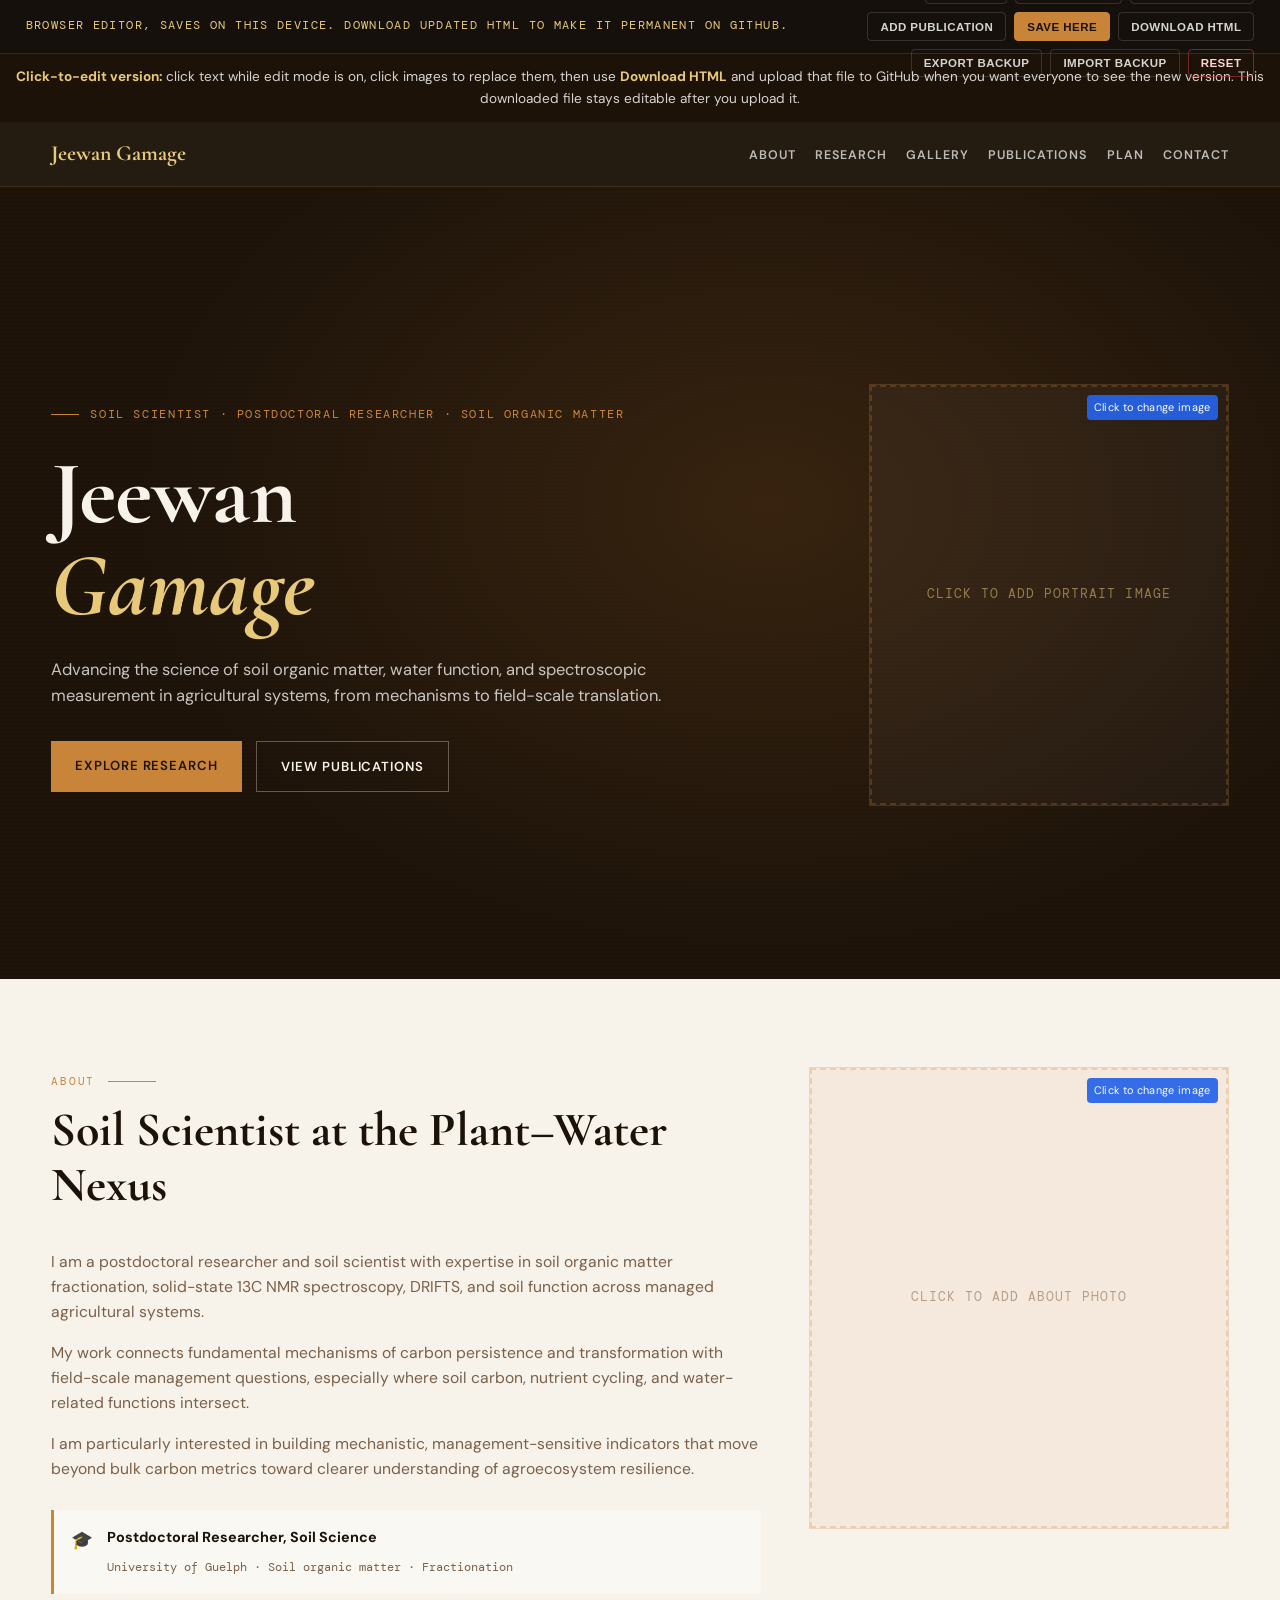
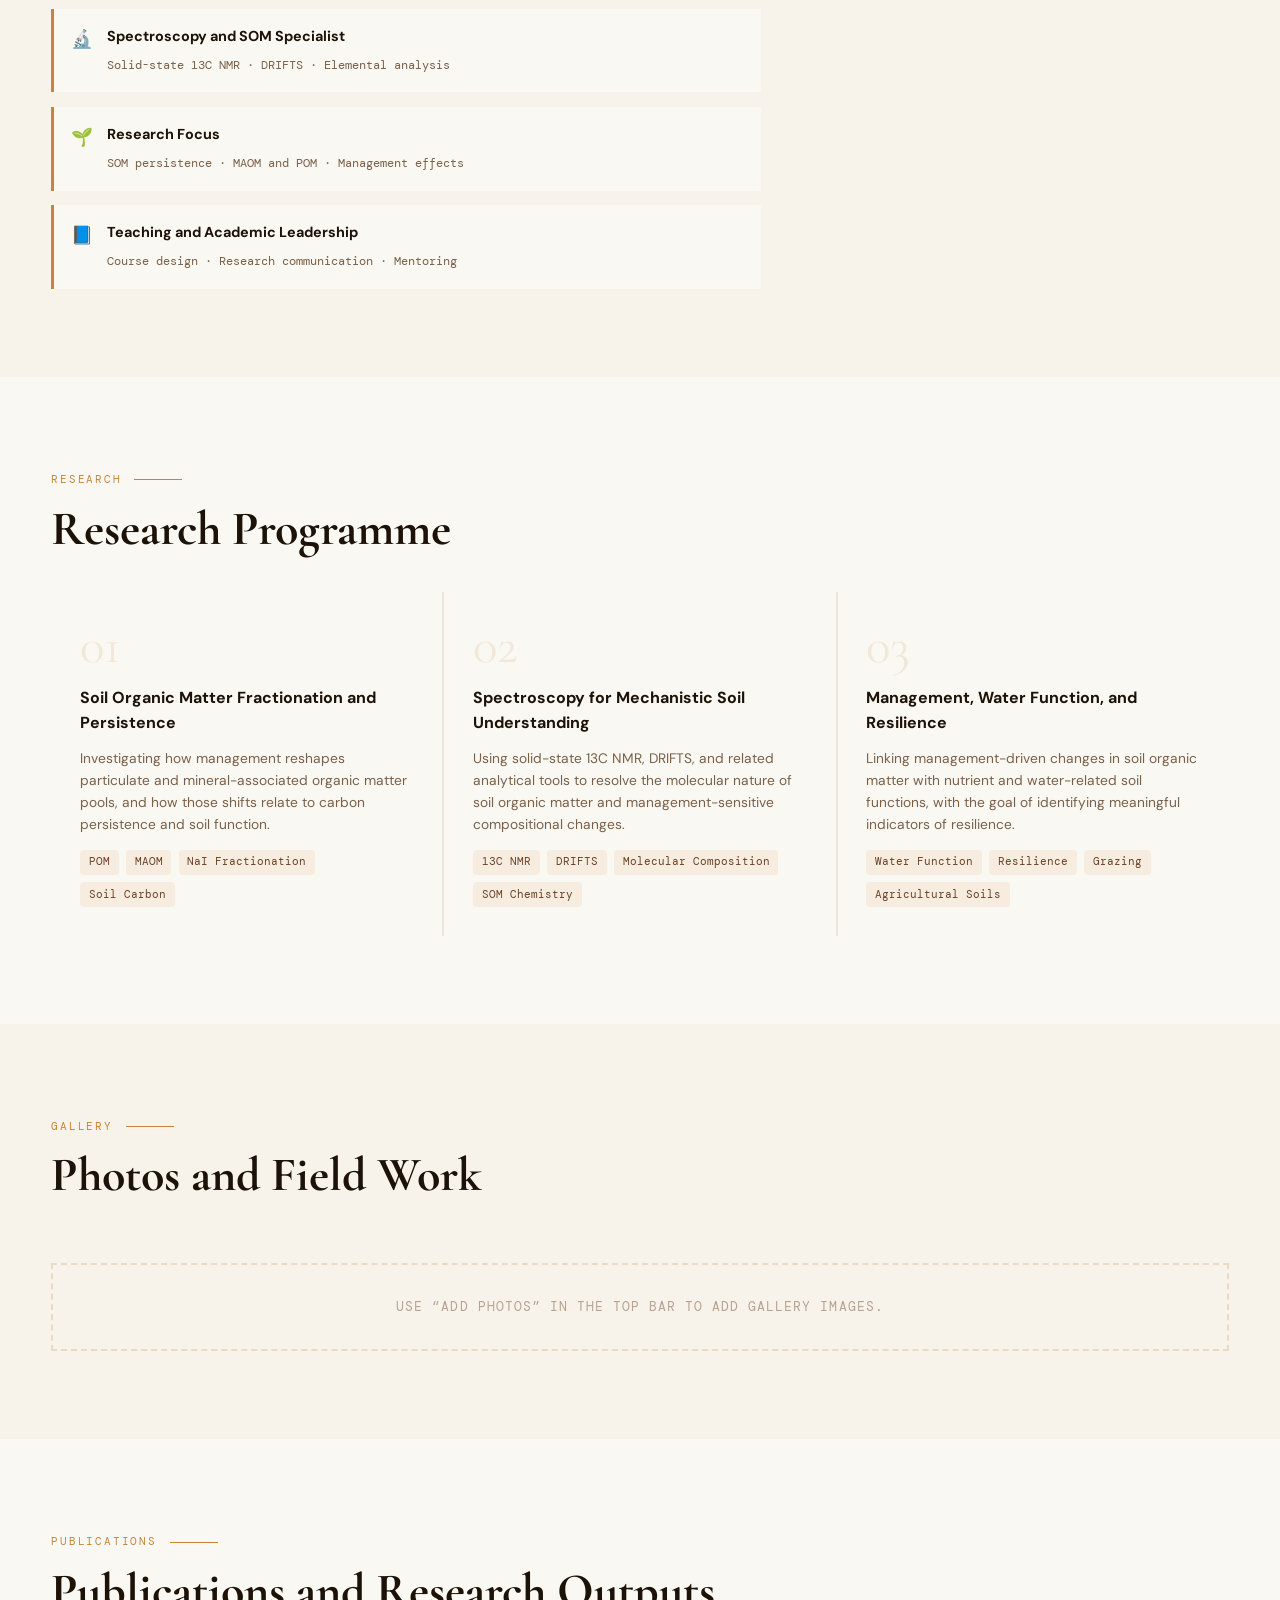
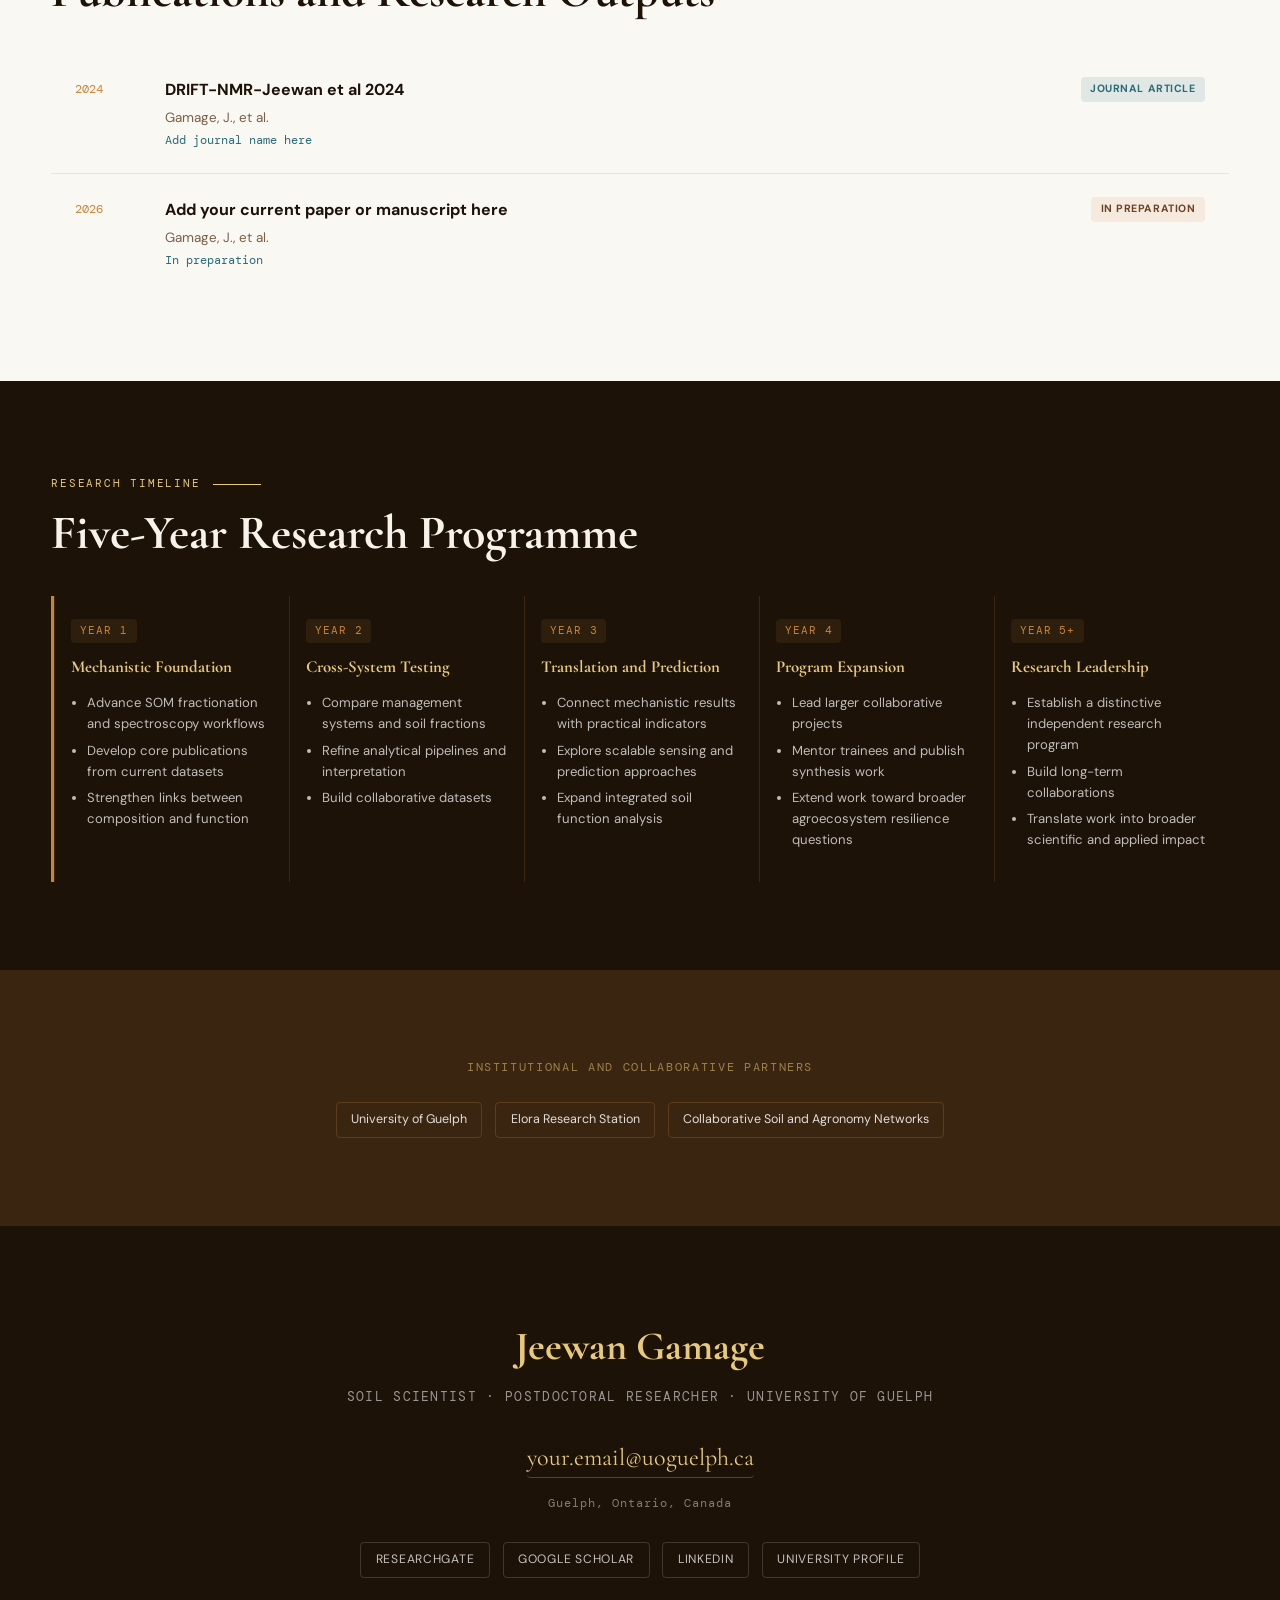
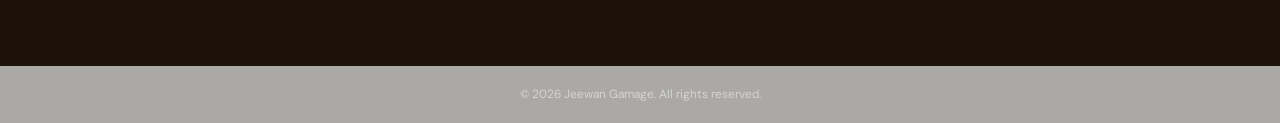
==== index.html @ 14a8388f "Add files via upload" ====
<!DOCTYPE html>
<html lang="en">
<head>
  <meta charset="UTF-8">
  <meta name="viewport" content="width=device-width, initial-scale=1.0">
  <title>Jeewan Gamage | Academic Website</title>
  <link rel="preconnect" href="https://fonts.googleapis.com">
  <link rel="preconnect" href="https://fonts.gstatic.com" crossorigin>
  <link href="https://fonts.googleapis.com/css2?family=Cormorant+Garamond:wght@400;600;700&family=DM+Sans:wght@300;400;500;600&family=DM+Mono:wght@400;500&display=swap" rel="stylesheet">
  <style>
    :root {
      --soil: #1c1208;
      --soil-mid: #3a2510;
      --brown: #6b4226;
      --gold: #c8853a;
      --gold-light: #e0a952;
      --straw: #e8c97a;
      --cream: #f7f2ea;
      --parchment: #faf8f3;
      --white: #ffffff;
      --muted: #7a6048;
      --teal: #2a6b78;
      --green: #3d7055;
      --line: rgba(107,66,38,0.12);
      --danger: #b73a3a;
      --editor-blue: #2563eb;
      --editor-bg: rgba(37,99,235,0.08);
    }

    * { box-sizing: border-box; margin: 0; padding: 0; }
    html { scroll-behavior: smooth; }
    body {
      font-family: 'DM Sans', sans-serif;
      background: var(--parchment);
      color: var(--soil);
      line-height: 1.6;
    }

    a { color: inherit; }
    img { max-width: 100%; display: block; }
    .wrap { width: min(1180px, 92vw); margin: 0 auto; }

    body.has-editor { padding-top: 54px; }
    .editor-bar {
      position: fixed;
      inset: 0 0 auto 0;
      height: 54px;
      background: rgba(17, 12, 7, 0.98);
      border-bottom: 1px solid rgba(200,133,58,0.22);
      z-index: 1000;
      display: flex;
      align-items: center;
    }
    .editor-inner {
      width: min(1320px, 96vw);
      margin: 0 auto;
      display: flex;
      align-items: center;
      justify-content: space-between;
      gap: 1rem;
    }
    .editor-title {
      color: var(--straw);
      font-family: 'DM Mono', monospace;
      font-size: 0.72rem;
      letter-spacing: 0.12em;
      text-transform: uppercase;
      white-space: nowrap;
    }
    .editor-actions {
      display: flex;
      align-items: center;
      gap: 0.5rem;
      flex-wrap: wrap;
      justify-content: flex-end;
    }
    .editor-btn {
      border: 1px solid rgba(255,255,255,0.14);
      background: transparent;
      color: rgba(255,255,255,0.82);
      border-radius: 4px;
      padding: 0.45rem 0.75rem;
      font-size: 0.72rem;
      font-weight: 600;
      letter-spacing: 0.04em;
      cursor: pointer;
      text-transform: uppercase;
    }
    .editor-btn:hover { border-color: var(--gold); color: var(--straw); }
    .editor-btn.primary { background: var(--gold); color: var(--soil); border-color: var(--gold); }
    .editor-btn.primary:hover { background: var(--gold-light); }
    .editor-btn.danger { border-color: rgba(183,58,58,0.6); color: #ffd4d4; }
    .editor-btn.danger:hover { background: rgba(183,58,58,0.15); }
    .editor-status {
      color: rgba(255,255,255,0.5);
      font-size: 0.78rem;
      white-space: nowrap;
    }

    .site-note {
      background: var(--soil);
      color: rgba(255,255,255,0.82);
      padding: 0.75rem 1rem;
      font-size: 0.85rem;
      text-align: center;
    }
    .site-note strong { color: var(--straw); }

    .nav {
      position: sticky;
      top: 54px;
      z-index: 20;
      background: rgba(28,18,8,0.96);
      backdrop-filter: blur(10px);
      border-bottom: 1px solid rgba(200,133,58,0.18);
    }
    .nav-inner {
      width: min(1180px, 92vw);
      margin: 0 auto;
      min-height: 64px;
      display: flex;
      align-items: center;
      justify-content: space-between;
      gap: 1rem;
    }
    .brand {
      font-family: 'Cormorant Garamond', serif;
      font-size: 1.35rem;
      font-weight: 700;
      text-decoration: none;
      color: var(--straw);
    }
    .nav-links {
      display: flex;
      gap: 1.2rem;
      flex-wrap: wrap;
      list-style: none;
    }
    .nav-links a {
      text-decoration: none;
      color: rgba(255,255,255,0.7);
      font-size: 0.78rem;
      font-weight: 600;
      letter-spacing: 0.08em;
      text-transform: uppercase;
    }
    .nav-links a:hover { color: var(--gold); }

    .hero {
      background: var(--soil);
      color: var(--cream);
      position: relative;
      overflow: hidden;
    }
    .hero::before {
      content: "";
      position: absolute;
      inset: 0;
      background-image:
        radial-gradient(ellipse 70% 80% at 60% 40%, rgba(58,37,16,0.9) 0%, transparent 70%),
        repeating-linear-gradient(0deg, transparent, transparent 2px, rgba(255,255,255,0.012) 2px, rgba(255,255,255,0.012) 4px);
      pointer-events: none;
    }
    .hero-bg {
      position: absolute;
      inset: 0;
      width: 100%;
      height: 100%;
      object-fit: cover;
      opacity: 0.18;
      mix-blend-mode: luminosity;
      display: none;
    }
    .hero-inner {
      position: relative;
      z-index: 1;
      min-height: 88vh;
      display: grid;
      grid-template-columns: minmax(0, 1.35fr) minmax(260px, 360px);
      gap: 3rem;
      align-items: center;
      padding: 5.5rem 0 4rem;
    }
    .eyebrow {
      display: inline-flex;
      align-items: center;
      gap: 0.7rem;
      margin-bottom: 1.5rem;
      font-family: 'DM Mono', monospace;
      font-size: 0.72rem;
      letter-spacing: 0.14em;
      text-transform: uppercase;
      color: var(--gold);
    }
    .eyebrow::before {
      content: "";
      width: 28px;
      height: 1px;
      background: var(--gold);
    }
    .hero h1 {
      font-family: 'Cormorant Garamond', serif;
      font-size: clamp(3rem, 7vw, 6.5rem);
      line-height: 1.03;
      font-weight: 700;
    }
    .hero h1 em {
      display: block;
      font-style: italic;
      color: var(--straw);
    }
    .hero-tagline {
      margin-top: 1.5rem;
      max-width: 58ch;
      font-size: 1.03rem;
      color: rgba(255,255,255,0.75);
    }
    .hero-actions {
      margin-top: 2rem;
      display: flex;
      gap: 0.9rem;
      flex-wrap: wrap;
    }
    .btn-primary,
    .btn-outline {
      display: inline-block;
      padding: 0.85rem 1.5rem;
      text-decoration: none;
      font-size: 0.82rem;
      font-weight: 600;
      letter-spacing: 0.07em;
      text-transform: uppercase;
    }
    .btn-primary {
      background: var(--gold);
      color: var(--soil);
    }
    .btn-primary:hover { background: var(--straw); }
    .btn-outline {
      border: 1px solid rgba(255,255,255,0.3);
      color: var(--cream);
    }
    .btn-outline:hover { border-color: var(--gold); color: var(--gold); }
    .portrait-card {
      position: relative;
      z-index: 1;
      border: 1px solid rgba(200,133,58,0.2);
      background: rgba(255,255,255,0.03);
      min-height: 420px;
      overflow: hidden;
    }
    .portrait-card img,
    .about-photo img {
      width: 100%;
      height: 100%;
      object-fit: cover;
      display: block;
    }
    .portrait-empty,
    .image-empty {
      width: 100%;
      height: 100%;
      min-height: 420px;
      display: grid;
      place-items: center;
      text-align: center;
      padding: 1.5rem;
      border: 2px dashed rgba(200,133,58,0.25);
      color: rgba(232,201,122,0.55);
      font-family: 'DM Mono', monospace;
      font-size: 0.8rem;
      letter-spacing: 0.08em;
      text-transform: uppercase;
    }

    .section { padding: 5.5rem 0; }
    .section-alt { background: var(--cream); }
    .section-dark { background: var(--soil); color: var(--cream); }
    .label {
      display: inline-flex;
      align-items: center;
      gap: 0.8rem;
      margin-bottom: 0.8rem;
      font-family: 'DM Mono', monospace;
      font-size: 0.7rem;
      letter-spacing: 0.16em;
      text-transform: uppercase;
      color: var(--gold);
    }
    .label::after {
      content: "";
      width: 48px;
      height: 1px;
      background: var(--gold);
    }
    .section-dark .label { color: var(--straw); }
    .section-dark .label::after { background: var(--straw); }
    .section-title {
      font-family: 'Cormorant Garamond', serif;
      font-size: clamp(2rem, 3.8vw, 3rem);
      line-height: 1.15;
      font-weight: 700;
      margin-bottom: 2.2rem;
    }
    .about-grid {
      display: grid;
      grid-template-columns: minmax(0, 1.1fr) minmax(260px, 420px);
      gap: 3rem;
      align-items: start;
    }
    .about-bio p {
      font-size: 0.98rem;
      color: var(--muted);
      margin-bottom: 1rem;
    }
    .creds {
      margin-top: 1.8rem;
      display: grid;
      gap: 0.9rem;
    }
    .cred {
      display: flex;
      align-items: flex-start;
      gap: 0.9rem;
      padding: 1rem 1.05rem;
      background: var(--parchment);
      border-left: 3px solid var(--gold);
    }
    .cred-icon { font-size: 1.1rem; }
    .cred strong {
      display: block;
      font-size: 0.9rem;
      color: var(--soil);
      margin-bottom: 0.2rem;
    }
    .cred span {
      font-size: 0.78rem;
      color: var(--muted);
      font-family: 'DM Mono', monospace;
    }
    .about-photo {
      min-height: 460px;
      border: 1px solid rgba(200,133,58,0.2);
      background: rgba(200,133,58,0.08);
      overflow: hidden;
      position: relative;
    }
    .about-photo img { width: 100%; height: 100%; object-fit: cover; }
    .about-photo .image-empty { min-height: 460px; color: rgba(107,66,38,0.45); }

    .cards {
      display: grid;
      grid-template-columns: repeat(auto-fit, minmax(260px, 1fr));
      gap: 2px;
      background: rgba(107,66,38,0.1);
    }
    .card {
      background: var(--parchment);
      padding: 1.8rem;
      position: relative;
    }
    .card-num {
      font-family: 'Cormorant Garamond', serif;
      font-size: 3.2rem;
      line-height: 1;
      color: rgba(200,133,58,0.14);
      margin-bottom: 0.8rem;
    }
    .card-title {
      font-size: 1rem;
      font-weight: 700;
      margin-bottom: 0.7rem;
    }
    .card-desc {
      font-size: 0.86rem;
      color: var(--muted);
      margin-bottom: 0.9rem;
    }
    .tags {
      display: flex;
      gap: 0.45rem;
      flex-wrap: wrap;
    }
    .tag {
      background: rgba(200,133,58,0.1);
      color: var(--brown);
      border-radius: 3px;
      padding: 0.24rem 0.55rem;
      font-size: 0.68rem;
      font-family: 'DM Mono', monospace;
    }

    .gallery-toolbar {
      display: flex;
      align-items: center;
      justify-content: space-between;
      gap: 1rem;
      margin-bottom: 1.5rem;
      flex-wrap: wrap;
    }
    .gallery-grid {
      display: grid;
      grid-template-columns: repeat(auto-fit, minmax(240px, 1fr));
      gap: 1rem;
    }
    .gallery-item {
      background: var(--parchment);
      border: 1px solid rgba(107,66,38,0.08);
      overflow: hidden;
      position: relative;
    }
    .gallery-item img {
      width: 100%;
      height: 250px;
      object-fit: cover;
    }
    .gallery-copy { padding: 0.95rem 1rem 1rem; }
    .gallery-cat {
      font-family: 'DM Mono', monospace;
      font-size: 0.66rem;
      letter-spacing: 0.1em;
      color: var(--gold);
      text-transform: uppercase;
      margin-bottom: 0.35rem;
    }
    .gallery-caption { font-size: 0.86rem; color: var(--muted); }
    .gallery-empty {
      border: 2px dashed rgba(200,133,58,0.22);
      padding: 2rem;
      text-align: center;
      color: rgba(107,66,38,0.45);
      font-family: 'DM Mono', monospace;
      font-size: 0.8rem;
      letter-spacing: 0.08em;
      text-transform: uppercase;
    }

    .pub-list {
      display: grid;
      gap: 1px;
      background: rgba(107,66,38,0.1);
    }
    .pub-item {
      background: var(--parchment);
      padding: 1.4rem 1.5rem;
      display: grid;
      grid-template-columns: 74px 1fr auto;
      gap: 1rem;
      align-items: start;
      position: relative;
    }
    .pub-year {
      font-family: 'DM Mono', monospace;
      font-size: 0.76rem;
      color: var(--gold);
      padding-top: 0.2rem;
    }
    .pub-title { font-weight: 700; margin-bottom: 0.3rem; }
    .pub-authors { font-size: 0.84rem; color: var(--muted); margin-bottom: 0.15rem; }
    .pub-journal { font-size: 0.78rem; color: var(--teal); font-family: 'DM Mono', monospace; }
    .pub-badge {
      align-self: start;
      border-radius: 3px;
      padding: 0.25rem 0.6rem;
      font-size: 0.66rem;
      font-weight: 700;
      letter-spacing: 0.05em;
      text-transform: uppercase;
      background: rgba(200,133,58,0.12);
      color: var(--brown);
      white-space: nowrap;
    }
    .pub-badge.paper { background: rgba(42,107,120,0.12); color: var(--teal); }
    .pub-badge.inprep { background: rgba(200,133,58,0.12); color: var(--brown); }
    .pub-badge.thesis { background: rgba(61,112,85,0.12); color: var(--green); }

    .timeline {
      display: grid;
      grid-template-columns: repeat(5, 1fr);
      gap: 0;
      border-left: 3px solid var(--gold);
    }
    .timeline-item {
      padding: 1.2rem 1rem 1.6rem;
      border-left: 1px solid rgba(200,133,58,0.18);
    }
    .period {
      display: inline-block;
      margin-bottom: 0.7rem;
      font-family: 'DM Mono', monospace;
      font-size: 0.66rem;
      letter-spacing: 0.09em;
      text-transform: uppercase;
      background: rgba(200,133,58,0.1);
      color: var(--gold);
      padding: 0.22rem 0.55rem;
      border-radius: 3px;
    }
    .timeline-title {
      font-family: 'Cormorant Garamond', serif;
      font-size: 1.05rem;
      color: var(--straw);
      margin-bottom: 0.7rem;
      font-weight: 700;
    }
    .timeline-item ul { padding-left: 1rem; }
    .timeline-item li { color: rgba(255,255,255,0.72); font-size: 0.82rem; margin-bottom: 0.35rem; }

    .partners {
      background: var(--soil-mid);
      color: rgba(255,255,255,0.85);
    }
    .partners-title {
      text-align: center;
      font-family: 'DM Mono', monospace;
      font-size: 0.74rem;
      letter-spacing: 0.14em;
      text-transform: uppercase;
      color: rgba(232,201,122,0.56);
      margin-bottom: 1.6rem;
    }
    .partner-list {
      display: flex;
      flex-wrap: wrap;
      gap: 0.8rem;
      justify-content: center;
    }
    .partner-list span {
      border: 1px solid rgba(200,133,58,0.24);
      padding: 0.42rem 0.9rem;
      font-size: 0.78rem;
    }

    .contact {
      text-align: center;
      background: var(--soil);
      color: var(--cream);
    }
    .contact-name {
      font-family: 'Cormorant Garamond', serif;
      font-size: 2.5rem;
      color: var(--straw);
      margin-bottom: 0.5rem;
    }
    .contact-role {
      font-family: 'DM Mono', monospace;
      font-size: 0.82rem;
      letter-spacing: 0.1em;
      text-transform: uppercase;
      color: rgba(255,255,255,0.56);
      margin-bottom: 2rem;
    }
    .contact-email {
      display: inline-block;
      font-family: 'Cormorant Garamond', serif;
      font-size: 1.5rem;
      color: var(--straw);
      text-decoration: none;
      margin-bottom: 1rem;
      border-bottom: 1px solid rgba(232,201,122,0.28);
    }
    .contact-location {
      color: rgba(255,255,255,0.45);
      font-family: 'DM Mono', monospace;
      font-size: 0.76rem;
      letter-spacing: 0.08em;
      margin-bottom: 1.8rem;
    }
    .socials {
      display: flex;
      flex-wrap: wrap;
      gap: 0.8rem;
      justify-content: center;
    }
    .socials a {
      text-decoration: none;
      border: 1px solid rgba(255,255,255,0.16);
      padding: 0.45rem 0.9rem;
      font-size: 0.76rem;
      text-transform: uppercase;
      letter-spacing: 0.06em;
      color: rgba(255,255,255,0.74);
    }

    footer {
      background: rgba(0,0,0,0.32);
      color: rgba(255,255,255,0.5);
      padding: 1.2rem 0;
      font-size: 0.74rem;
      text-align: center;
    }

    .editable {
      transition: box-shadow 0.15s ease, background 0.15s ease;
      border-radius: 4px;
    }
    body.edit-mode .editable:hover {
      box-shadow: 0 0 0 2px rgba(37,99,235,0.38);
      background: var(--editor-bg);
      cursor: text;
    }
    body.edit-mode [contenteditable="true"]:focus {
      outline: 2px solid rgba(37,99,235,0.5);
      background: rgba(255,255,255,0.08);
    }
    body.edit-mode .editable-image {
      position: relative;
      cursor: pointer;
    }
    body.edit-mode .editable-image::after {
      content: 'Click to change image';
      position: absolute;
      right: 10px;
      top: 10px;
      background: rgba(37,99,235,0.92);
      color: white;
      font-size: 0.68rem;
      padding: 0.25rem 0.45rem;
      border-radius: 4px;
      letter-spacing: 0.03em;
    }
    .item-controls {
      position: absolute;
      right: 10px;
      top: 10px;
      display: none;
      gap: 0.45rem;
      z-index: 4;
    }
    body.edit-mode .gallery-item:hover .item-controls,
    body.edit-mode .pub-item:hover .item-controls,
    body.edit-mode .card:hover .item-controls,
    body.edit-mode .timeline-item:hover .item-controls { display: flex; }
    .mini-btn {
      border: none;
      background: rgba(17, 12, 7, 0.82);
      color: white;
      border-radius: 4px;
      padding: 0.25rem 0.45rem;
      font-size: 0.68rem;
      cursor: pointer;
    }
    .mini-btn.danger { background: rgba(183,58,58,0.92); }

    #toast {
      position: fixed;
      right: 1rem;
      bottom: 1rem;
      background: var(--green);
      color: white;
      padding: 0.75rem 1rem;
      border-radius: 6px;
      font-size: 0.8rem;
      opacity: 0;
      transform: translateY(20px);
      pointer-events: none;
      transition: all 0.2s ease;
      z-index: 1100;
    }
    #toast.show {
      opacity: 1;
      transform: translateY(0);
    }

    .hidden-input { display: none; }

    @media (max-width: 1100px) {
      .hero-inner, .about-grid { grid-template-columns: 1fr; }
      .timeline { grid-template-columns: 1fr 1fr; }
      .portrait-card { max-width: 420px; }
    }
    @media (max-width: 780px) {
      .nav { top: 54px; }
      .nav-inner { padding: 0.85rem 0; align-items: flex-start; }
      .nav-links { gap: 0.8rem; }
      .pub-item { grid-template-columns: 1fr; }
      .timeline { grid-template-columns: 1fr; }
      .section { padding: 4.2rem 0; }
      .hero-inner { min-height: auto; padding: 4rem 0 3rem; }
      .gallery-item img { height: 220px; }
      .editor-title { display: none; }
      .editor-inner { justify-content: center; }
    }
  </style>
</head>
<body class="has-editor edit-mode">
  <div class="editor-bar">
    <div class="editor-inner">
      <div class="editor-title">Browser editor, saves on this device. Download updated HTML to make it permanent on GitHub.</div>
      <div class="editor-actions">
        <span class="editor-status" id="editorStatus">Edit mode on</span>
        <button class="editor-btn" id="toggleEditBtn" type="button">Preview</button>
        <button class="editor-btn" id="addGalleryBtn" type="button">Add photos</button>
        <button class="editor-btn" id="addResearchBtn" type="button">Add research</button>
        <button class="editor-btn" id="addPubBtn" type="button">Add publication</button>
        <button class="editor-btn primary" id="saveBtn" type="button">Save here</button>
        <button class="editor-btn" id="downloadBtn" type="button">Download HTML</button>
        <button class="editor-btn" id="exportBtn" type="button">Export backup</button>
        <button class="editor-btn" id="importBtn" type="button">Import backup</button>
        <button class="editor-btn danger" id="resetBtn" type="button">Reset</button>
      </div>
    </div>
  </div>

  <div class="site-note">
    <strong>Click-to-edit version:</strong> click text while edit mode is on, click images to replace them, then use <strong>Download HTML</strong> and upload that file to GitHub when you want everyone to see the new version. This downloaded file stays editable after you upload it.
  </div>

  <nav class="nav">
    <div class="nav-inner">
      <a href="#top" class="brand editable" data-editable="brand">Jeewan Gamage</a>
      <ul class="nav-links">
        <li><a href="#about">About</a></li>
        <li><a href="#research">Research</a></li>
        <li><a href="#gallery">Gallery</a></li>
        <li><a href="#publications">Publications</a></li>
        <li><a href="#plan">Plan</a></li>
        <li><a href="#contact">Contact</a></li>
      </ul>
    </div>
  </nav>

  <header class="hero" id="top">
    <img class="hero-bg editable-image" id="heroBg" alt="Hero background">
    <div class="wrap hero-inner">
      <div>
        <div class="eyebrow editable" data-editable="text" id="heroEyebrow" contenteditable="true">Soil Scientist · Postdoctoral Researcher · Soil Organic Matter</div>
        <h1>
          <span class="editable" data-editable="text" id="heroFirst" contenteditable="true">Jeewan</span>
          <em class="editable" data-editable="text" id="heroLast" contenteditable="true">Gamage</em>
        </h1>
        <p class="hero-tagline editable" data-editable="rich" id="heroTagline" contenteditable="true">Advancing the science of soil organic matter, water function, and spectroscopic measurement in agricultural systems, from mechanisms to field-scale translation.</p>
        <div class="hero-actions">
          <a href="#research" class="btn-primary">Explore Research</a>
          <a href="#publications" class="btn-outline">View Publications</a>
        </div>
      </div>
      <div class="portrait-card editable-image" id="portraitCard">
        <div class="portrait-empty" id="portraitEmpty">Click to add portrait image</div>
        <img id="portraitImg" alt="Portrait" style="display:none;">
      </div>
    </div>
  </header>

  <section class="section section-alt" id="about">
    <div class="wrap about-grid">
      <div>
        <div class="label">About</div>
        <h2 class="section-title editable" data-editable="rich" id="aboutTitle" contenteditable="true">Soil Scientist at the Plant–Water Nexus</h2>
        <div class="about-bio editable" data-editable="container" id="aboutBio">
          <p contenteditable="true">I am a postdoctoral researcher and soil scientist with expertise in soil organic matter fractionation, solid-state 13C NMR spectroscopy, DRIFTS, and soil function across managed agricultural systems.</p>
          <p contenteditable="true">My work connects fundamental mechanisms of carbon persistence and transformation with field-scale management questions, especially where soil carbon, nutrient cycling, and water-related functions intersect.</p>
          <p contenteditable="true">I am particularly interested in building mechanistic, management-sensitive indicators that move beyond bulk carbon metrics toward clearer understanding of agroecosystem resilience.</p>
        </div>
        <div class="creds" id="credentials">
          <div class="cred">
            <div class="cred-icon">🎓</div>
            <div>
              <strong class="editable" data-editable="text" contenteditable="true">Postdoctoral Researcher, Soil Science</strong>
              <span class="editable" data-editable="text" contenteditable="true">University of Guelph · Soil organic matter · Fractionation</span>
            </div>
          </div>
          <div class="cred">
            <div class="cred-icon">🔬</div>
            <div>
              <strong class="editable" data-editable="text" contenteditable="true">Spectroscopy and SOM Specialist</strong>
              <span class="editable" data-editable="text" contenteditable="true">Solid-state 13C NMR · DRIFTS · Elemental analysis</span>
            </div>
          </div>
          <div class="cred">
            <div class="cred-icon">🌱</div>
            <div>
              <strong class="editable" data-editable="text" contenteditable="true">Research Focus</strong>
              <span class="editable" data-editable="text" contenteditable="true">SOM persistence · MAOM and POM · Management effects</span>
            </div>
          </div>
          <div class="cred">
            <div class="cred-icon">📘</div>
            <div>
              <strong class="editable" data-editable="text" contenteditable="true">Teaching and Academic Leadership</strong>
              <span class="editable" data-editable="text" contenteditable="true">Course design · Research communication · Mentoring</span>
            </div>
          </div>
        </div>
      </div>
      <div class="about-photo editable-image" id="aboutPhotoBox">
        <div class="image-empty" id="aboutPhotoEmpty">Click to add about photo</div>
        <img id="aboutPhotoImg" alt="About photo" style="display:none;">
      </div>
    </div>
  </section>

  <section class="section" id="research">
    <div class="wrap">
      <div class="label">Research</div>
      <h2 class="section-title editable" data-editable="text" contenteditable="true">Research Programme</h2>
      <div class="cards" id="researchCards">
        <article class="card">
          <div class="item-controls"><button class="mini-btn danger" type="button" onclick="removeClosest(this,'.card')">Delete</button></div>
          <div class="card-num editable" data-editable="text" contenteditable="true">01</div>
          <div class="card-title editable" data-editable="text" contenteditable="true">Soil Organic Matter Fractionation and Persistence</div>
          <div class="card-desc editable" data-editable="rich" contenteditable="true">Investigating how management reshapes particulate and mineral-associated organic matter pools, and how those shifts relate to carbon persistence and soil function.</div>
          <div class="tags">
            <span class="tag editable" data-editable="text" contenteditable="true">POM</span>
            <span class="tag editable" data-editable="text" contenteditable="true">MAOM</span>
            <span class="tag editable" data-editable="text" contenteditable="true">NaI Fractionation</span>
            <span class="tag editable" data-editable="text" contenteditable="true">Soil Carbon</span>
          </div>
        </article>
        <article class="card">
          <div class="item-controls"><button class="mini-btn danger" type="button" onclick="removeClosest(this,'.card')">Delete</button></div>
          <div class="card-num editable" data-editable="text" contenteditable="true">02</div>
          <div class="card-title editable" data-editable="text" contenteditable="true">Spectroscopy for Mechanistic Soil Understanding</div>
          <div class="card-desc editable" data-editable="rich" contenteditable="true">Using solid-state 13C NMR, DRIFTS, and related analytical tools to resolve the molecular nature of soil organic matter and management-sensitive compositional changes.</div>
          <div class="tags">
            <span class="tag editable" data-editable="text" contenteditable="true">13C NMR</span>
            <span class="tag editable" data-editable="text" contenteditable="true">DRIFTS</span>
            <span class="tag editable" data-editable="text" contenteditable="true">Molecular Composition</span>
            <span class="tag editable" data-editable="text" contenteditable="true">SOM Chemistry</span>
          </div>
        </article>
        <article class="card">
          <div class="item-controls"><button class="mini-btn danger" type="button" onclick="removeClosest(this,'.card')">Delete</button></div>
          <div class="card-num editable" data-editable="text" contenteditable="true">03</div>
          <div class="card-title editable" data-editable="text" contenteditable="true">Management, Water Function, and Resilience</div>
          <div class="card-desc editable" data-editable="rich" contenteditable="true">Linking management-driven changes in soil organic matter with nutrient and water-related soil functions, with the goal of identifying meaningful indicators of resilience.</div>
          <div class="tags">
            <span class="tag editable" data-editable="text" contenteditable="true">Water Function</span>
            <span class="tag editable" data-editable="text" contenteditable="true">Resilience</span>
            <span class="tag editable" data-editable="text" contenteditable="true">Grazing</span>
            <span class="tag editable" data-editable="text" contenteditable="true">Agricultural Soils</span>
          </div>
        </article>
      </div>
    </div>
  </section>

  <section class="section section-alt" id="gallery">
    <div class="wrap">
      <div class="gallery-toolbar">
        <div>
          <div class="label">Gallery</div>
          <h2 class="section-title editable" data-editable="text" contenteditable="true">Photos and Field Work</h2>
        </div>
      </div>
      <div class="gallery-grid" id="galleryGrid">
        <div class="gallery-empty" id="galleryEmpty">Use “Add photos” in the top bar to add gallery images.</div>
      </div>
    </div>
  </section>

  <section class="section" id="publications">
    <div class="wrap">
      <div class="label">Publications</div>
      <h2 class="section-title editable" data-editable="text" contenteditable="true">Publications and Research Outputs</h2>
      <div class="pub-list" id="pubList">
        <article class="pub-item">
          <div class="item-controls"><button class="mini-btn danger" type="button" onclick="removeClosest(this,'.pub-item')">Delete</button></div>
          <div class="pub-year editable" data-editable="text" contenteditable="true">2024</div>
          <div>
            <div class="pub-title editable" data-editable="text" contenteditable="true">DRIFT-NMR-Jeewan et al 2024</div>
            <div class="pub-authors editable" data-editable="text" contenteditable="true">Gamage, J., et al.</div>
            <div class="pub-journal editable" data-editable="text" contenteditable="true">Add journal name here</div>
          </div>
          <div class="pub-badge paper editable" data-editable="text" contenteditable="true">Journal Article</div>
        </article>
        <article class="pub-item">
          <div class="item-controls"><button class="mini-btn danger" type="button" onclick="removeClosest(this,'.pub-item')">Delete</button></div>
          <div class="pub-year editable" data-editable="text" contenteditable="true">2026</div>
          <div>
            <div class="pub-title editable" data-editable="text" contenteditable="true">Add your current paper or manuscript here</div>
            <div class="pub-authors editable" data-editable="text" contenteditable="true">Gamage, J., et al.</div>
            <div class="pub-journal editable" data-editable="text" contenteditable="true">In preparation</div>
          </div>
          <div class="pub-badge inprep editable" data-editable="text" contenteditable="true">In Preparation</div>
        </article>
      </div>
    </div>
  </section>

  <section class="section section-dark" id="plan">
    <div class="wrap">
      <div class="label">Research Timeline</div>
      <h2 class="section-title editable" data-editable="text" contenteditable="true">Five-Year Research Programme</h2>
      <div class="timeline" id="timeline">
        <article class="timeline-item">
          <div class="item-controls"><button class="mini-btn danger" type="button" onclick="removeClosest(this,'.timeline-item')">Delete</button></div>
          <div class="period editable" data-editable="text" contenteditable="true">Year 1</div>
          <div class="timeline-title editable" data-editable="text" contenteditable="true">Mechanistic Foundation</div>
          <ul>
            <li contenteditable="true" class="editable">Advance SOM fractionation and spectroscopy workflows</li>
            <li contenteditable="true" class="editable">Develop core publications from current datasets</li>
            <li contenteditable="true" class="editable">Strengthen links between composition and function</li>
          </ul>
        </article>
        <article class="timeline-item">
          <div class="item-controls"><button class="mini-btn danger" type="button" onclick="removeClosest(this,'.timeline-item')">Delete</button></div>
          <div class="period editable" data-editable="text" contenteditable="true">Year 2</div>
          <div class="timeline-title editable" data-editable="text" contenteditable="true">Cross-System Testing</div>
          <ul>
            <li contenteditable="true" class="editable">Compare management systems and soil fractions</li>
            <li contenteditable="true" class="editable">Refine analytical pipelines and interpretation</li>
            <li contenteditable="true" class="editable">Build collaborative datasets</li>
          </ul>
        </article>
        <article class="timeline-item">
          <div class="item-controls"><button class="mini-btn danger" type="button" onclick="removeClosest(this,'.timeline-item')">Delete</button></div>
          <div class="period editable" data-editable="text" contenteditable="true">Year 3</div>
          <div class="timeline-title editable" data-editable="text" contenteditable="true">Translation and Prediction</div>
          <ul>
            <li contenteditable="true" class="editable">Connect mechanistic results with practical indicators</li>
            <li contenteditable="true" class="editable">Explore scalable sensing and prediction approaches</li>
            <li contenteditable="true" class="editable">Expand integrated soil function analysis</li>
          </ul>
        </article>
        <article class="timeline-item">
          <div class="item-controls"><button class="mini-btn danger" type="button" onclick="removeClosest(this,'.timeline-item')">Delete</button></div>
          <div class="period editable" data-editable="text" contenteditable="true">Year 4</div>
          <div class="timeline-title editable" data-editable="text" contenteditable="true">Program Expansion</div>
          <ul>
            <li contenteditable="true" class="editable">Lead larger collaborative projects</li>
            <li contenteditable="true" class="editable">Mentor trainees and publish synthesis work</li>
            <li contenteditable="true" class="editable">Extend work toward broader agroecosystem resilience questions</li>
          </ul>
        </article>
        <article class="timeline-item">
          <div class="item-controls"><button class="mini-btn danger" type="button" onclick="removeClosest(this,'.timeline-item')">Delete</button></div>
          <div class="period editable" data-editable="text" contenteditable="true">Year 5+</div>
          <div class="timeline-title editable" data-editable="text" contenteditable="true">Research Leadership</div>
          <ul>
            <li contenteditable="true" class="editable">Establish a distinctive independent research program</li>
            <li contenteditable="true" class="editable">Build long-term collaborations</li>
            <li contenteditable="true" class="editable">Translate work into broader scientific and applied impact</li>
          </ul>
        </article>
      </div>
    </div>
  </section>

  <section class="section partners">
    <div class="wrap">
      <div class="partners-title editable" data-editable="text" contenteditable="true">Institutional and Collaborative Partners</div>
      <div class="partner-list" id="partnersList">
        <span class="editable" data-editable="text" contenteditable="true">University of Guelph</span>
        <span class="editable" data-editable="text" contenteditable="true">Elora Research Station</span>
        <span class="editable" data-editable="text" contenteditable="true">Collaborative Soil and Agronomy Networks</span>
      </div>
    </div>
  </section>

  <section class="section contact" id="contact">
    <div class="wrap">
      <h2 class="contact-name editable" data-editable="text" id="contactName" contenteditable="true">Jeewan Gamage</h2>
      <div class="contact-role editable" data-editable="text" contenteditable="true">Soil Scientist · Postdoctoral Researcher · University of Guelph</div>
      <a class="contact-email editable" data-editable="text" id="contactEmail" contenteditable="true" href="mailto:your.email@uoguelph.ca">your.email@uoguelph.ca</a>
      <div class="contact-location editable" data-editable="text" contenteditable="true">Guelph, Ontario, Canada</div>
      <div class="socials">
        <a href="#" class="editable" data-editable="text" contenteditable="true">ResearchGate</a>
        <a href="#" class="editable" data-editable="text" contenteditable="true">Google Scholar</a>
        <a href="#" class="editable" data-editable="text" contenteditable="true">LinkedIn</a>
        <a href="#" class="editable" data-editable="text" contenteditable="true">University Profile</a>
      </div>
    </div>
  </section>

  <footer>
    <div class="wrap editable" data-editable="text" id="footerCopy" contenteditable="true">© 2026 Jeewan Gamage. All rights reserved.</div>
  </footer>

  <input class="hidden-input" type="file" id="portraitInput" accept="image/*">
  <input class="hidden-input" type="file" id="heroBgInput" accept="image/*">
  <input class="hidden-input" type="file" id="aboutPhotoInput" accept="image/*">
  <input class="hidden-input" type="file" id="galleryInput" accept="image/*" multiple>
  <input class="hidden-input" type="file" id="importJsonInput" accept="application/json">

  <div id="toast"></div>

  <script>
    const STORAGE_KEY = 'jeewan_click_edit_site_v1';
    let editMode = true;

    function showToast(message, isError = false) {
      const toast = document.getElementById('toast');
      toast.textContent = message;
      toast.style.background = isError ? 'var(--danger)' : 'var(--green)';
      toast.classList.add('show');
      clearTimeout(window.__toastTimer);
      window.__toastTimer = setTimeout(() => toast.classList.remove('show'), 2400);
    }

    function setEditMode(on) {
      editMode = on;
      document.body.classList.toggle('edit-mode', on);
      document.querySelectorAll('[contenteditable]').forEach(el => {
        el.setAttribute('contenteditable', on ? 'true' : 'false');
        if (el.tagName === 'A') {
          el.addEventListener('click', e => {
            if (editMode) e.preventDefault();
          });
        }
      });
      document.getElementById('toggleEditBtn').textContent = on ? 'Preview' : 'Edit';
      document.getElementById('editorStatus').textContent = on ? 'Edit mode on' : 'Preview mode';
    }

    function serializeState() {
      return {
        heroBg: document.getElementById('heroBg').getAttribute('src') || '',
        portrait: document.getElementById('portraitImg').getAttribute('src') || '',
        aboutPhoto: document.getElementById('aboutPhotoImg').getAttribute('src') || '',
        bodyContent: {
          brand: document.querySelector('.brand').innerHTML,
          heroEyebrow: document.getElementById('heroEyebrow').innerHTML,
          heroFirst: document.getElementById('heroFirst').innerHTML,
          heroLast: document.getElementById('heroLast').innerHTML,
          heroTagline: document.getElementById('heroTagline').innerHTML,
          aboutTitle: document.getElementById('aboutTitle').innerHTML,
          aboutBio: document.getElementById('aboutBio').innerHTML,
          credentials: document.getElementById('credentials').innerHTML,
          researchTitle: document.querySelector('#research .section-title').innerHTML,
          researchCards: document.getElementById('researchCards').innerHTML,
          galleryTitle: document.querySelector('#gallery .section-title').innerHTML,
          galleryGrid: document.getElementById('galleryGrid').innerHTML,
          pubTitle: document.querySelector('#publications .section-title').innerHTML,
          pubList: document.getElementById('pubList').innerHTML,
          planTitle: document.querySelector('#plan .section-title').innerHTML,
          timeline: document.getElementById('timeline').innerHTML,
          partnersTitle: document.querySelector('.partners-title').innerHTML,
          partnersList: document.getElementById('partnersList').innerHTML,
          contactName: document.getElementById('contactName').innerHTML,
          contactRole: document.querySelector('.contact-role').innerHTML,
          contactEmail: document.getElementById('contactEmail').textContent,
          contactLocation: document.querySelector('.contact-location').innerHTML,
          socials: document.querySelector('.socials').innerHTML,
          footer: document.getElementById('footerCopy').innerHTML
        }
      };
    }

    function applyState(state) {
      if (!state || !state.bodyContent) return;
      document.querySelector('.brand').innerHTML = state.bodyContent.brand || 'Jeewan Gamage';
      document.getElementById('heroEyebrow').innerHTML = state.bodyContent.heroEyebrow || '';
      document.getElementById('heroFirst').innerHTML = state.bodyContent.heroFirst || '';
      document.getElementById('heroLast').innerHTML = state.bodyContent.heroLast || '';
      document.getElementById('heroTagline').innerHTML = state.bodyContent.heroTagline || '';
      document.getElementById('aboutTitle').innerHTML = state.bodyContent.aboutTitle || '';
      document.getElementById('aboutBio').innerHTML = state.bodyContent.aboutBio || '';
      document.getElementById('credentials').innerHTML = state.bodyContent.credentials || '';
      document.querySelector('#research .section-title').innerHTML = state.bodyContent.researchTitle || '';
      document.getElementById('researchCards').innerHTML = state.bodyContent.researchCards || '';
      document.querySelector('#gallery .section-title').innerHTML = state.bodyContent.galleryTitle || '';
      document.getElementById('galleryGrid').innerHTML = state.bodyContent.galleryGrid || '';
      document.querySelector('#publications .section-title').innerHTML = state.bodyContent.pubTitle || '';
      document.getElementById('pubList').innerHTML = state.bodyContent.pubList || '';
      document.querySelector('#plan .section-title').innerHTML = state.bodyContent.planTitle || '';
      document.getElementById('timeline').innerHTML = state.bodyContent.timeline || '';
      document.querySelector('.partners-title').innerHTML = state.bodyContent.partnersTitle || '';
      document.getElementById('partnersList').innerHTML = state.bodyContent.partnersList || '';
      document.getElementById('contactName').innerHTML = state.bodyContent.contactName || '';
      document.querySelector('.contact-role').innerHTML = state.bodyContent.contactRole || '';
      document.getElementById('contactEmail').textContent = state.bodyContent.contactEmail || '';
      document.getElementById('contactEmail').href = state.bodyContent.contactEmail ? `mailto:${state.bodyContent.contactEmail}` : '#';
      document.querySelector('.contact-location').innerHTML = state.bodyContent.contactLocation || '';
      document.querySelector('.socials').innerHTML = state.bodyContent.socials || '';
      document.getElementById('footerCopy').innerHTML = state.bodyContent.footer || '';

      setImage('heroBg', state.heroBg, 'block');
      setImage('portraitImg', state.portrait, 'block', 'portraitEmpty');
      setImage('aboutPhotoImg', state.aboutPhoto, 'block', 'aboutPhotoEmpty');
      normalizeInteractiveElements();
    }

    function setImage(imgId, src, displayValue = 'block', emptyId = null) {
      const img = document.getElementById(imgId);
      if (!img) return;
      if (src) {
        img.src = src;
        img.style.display = displayValue;
        if (emptyId) document.getElementById(emptyId).style.display = 'none';
      } else {
        img.removeAttribute('src');
        img.style.display = 'none';
        if (emptyId) document.getElementById(emptyId).style.display = 'grid';
      }
    }

    function saveHere() {
      try {
        localStorage.setItem(STORAGE_KEY, JSON.stringify(serializeState()));
        showToast('Saved in this browser');
      } catch (err) {
        showToast('Could not save, file may be too large', true);
      }
    }

    function loadSavedState() {
      try {
        const raw = localStorage.getItem(STORAGE_KEY);
        if (!raw) return;
        applyState(JSON.parse(raw));
      } catch (err) {
        console.error(err);
      }
    }

    function resetSite() {
      if (!confirm('Reset browser-saved changes and go back to the file defaults?')) return;
      localStorage.removeItem(STORAGE_KEY);
      location.reload();
    }

    function exportBackup() {
      const blob = new Blob([JSON.stringify(serializeState(), null, 2)], { type: 'application/json' });
      const url = URL.createObjectURL(blob);
      const a = document.createElement('a');
      a.href = url;
      a.download = 'jeewan-site-backup.json';
      a.click();
      URL.revokeObjectURL(url);
      showToast('Backup exported');
    }

    function importBackup(file) {
      const reader = new FileReader();
      reader.onload = () => {
        try {
          const data = JSON.parse(reader.result);
          applyState(data);
          saveHere();
          showToast('Backup imported');
        } catch (err) {
          showToast('Invalid backup file', true);
        }
      };
      reader.readAsText(file);
    }

    function downloadHtml() {
      saveHere();
      const html = '<!DOCTYPE html>\n' + document.documentElement.outerHTML;
      const blob = new Blob([html], { type: 'text/html' });
      const url = URL.createObjectURL(blob);
      const a = document.createElement('a');
      a.href = url;
      a.download = 'index.html';
      a.click();
      URL.revokeObjectURL(url);
      showToast('Editable HTML downloaded');
    }

    function removeClosest(btn, selector) {
      if (!editMode) return;
      const el = btn.closest(selector);
      if (el) {
        el.remove();
        ensureGalleryEmptyState();
      }
    }
    window.removeClosest = removeClosest;

    function fileToDataUrl(file) {
      return new Promise((resolve, reject) => {
        const reader = new FileReader();
        reader.onload = () => resolve(reader.result);
        reader.onerror = reject;
        reader.readAsDataURL(file);
      });
    }

    async function resizeImage(file, maxSize = 1600, quality = 0.86) {
      const img = await new Promise((resolve, reject) => {
        const reader = new FileReader();
        reader.onload = () => {
          const image = new Image();
          image.onload = () => resolve(image);
          image.onerror = reject;
          image.src = reader.result;
        };
        reader.onerror = reject;
        reader.readAsDataURL(file);
      });

      const ratio = Math.min(1, maxSize / Math.max(img.width, img.height));
      const canvas = document.createElement('canvas');
      canvas.width = Math.round(img.width * ratio);
      canvas.height = Math.round(img.height * ratio);
      const ctx = canvas.getContext('2d');
      ctx.drawImage(img, 0, 0, canvas.width, canvas.height);

      try {
        return canvas.toDataURL('image/jpeg', quality);
      } catch (err) {
        return await fileToDataUrl(file);
      }
    }

    async function handleSingleImage(file, imgId, emptyId, maxSize = 1600) {
      if (!file) return;
      try {
        const tempUrl = URL.createObjectURL(file);
        setImage(imgId, tempUrl, 'block', emptyId);
        let dataUrl;
        try {
          dataUrl = await resizeImage(file, maxSize);
        } catch (err) {
          dataUrl = await fileToDataUrl(file);
        }
        setImage(imgId, dataUrl, 'block', emptyId);
        saveHere();
        showToast('Image added');
      } catch (err) {
        console.error(err);
        showToast('Could not load image, use JPG or PNG', true);
      }
    }

    function makeGalleryItem(src, caption = 'Click to edit caption', category = 'Gallery') {
      return `
        <figure class="gallery-item editable-image">
          <div class="item-controls"><button class="mini-btn danger" type="button" onclick="removeClosest(this,'.gallery-item')">Delete</button></div>
          <img src="${src}" alt="Gallery image">
          <figcaption class="gallery-copy">
            <div class="gallery-cat editable" data-editable="text" contenteditable="true">${category}</div>
            <div class="gallery-caption editable" data-editable="rich" contenteditable="true">${caption}</div>
          </figcaption>
        </figure>`;
    }

    async function addGalleryFiles(files) {
      if (!files || !files.length) return;
      const grid = document.getElementById('galleryGrid');
      if (document.getElementById('galleryEmpty')) grid.innerHTML = '';
      for (const file of files) {
        const src = await resizeImage(file, 1800, 0.84);
        grid.insertAdjacentHTML('beforeend', makeGalleryItem(src, file.name.replace(/\.[^.]+$/, '').replace(/[-_]/g, ' '), 'Gallery'));
      }
      normalizeInteractiveElements();
      saveHere();
    }

    function ensureGalleryEmptyState() {
      const grid = document.getElementById('galleryGrid');
      if (grid.children.length === 0) {
        grid.innerHTML = '<div class="gallery-empty" id="galleryEmpty">Use “Add photos” in the top bar to add gallery images.</div>';
      }
    }

    function addResearchCard() {
      const grid = document.getElementById('researchCards');
      const count = grid.querySelectorAll('.card').length + 1;
      grid.insertAdjacentHTML('beforeend', `
        <article class="card">
          <div class="item-controls"><button class="mini-btn danger" type="button" onclick="removeClosest(this,'.card')">Delete</button></div>
          <div class="card-num editable" data-editable="text" contenteditable="true">${String(count).padStart(2,'0')}</div>
          <div class="card-title editable" data-editable="text" contenteditable="true">New Research Theme</div>
          <div class="card-desc editable" data-editable="rich" contenteditable="true">Click here and write your research description.</div>
          <div class="tags">
            <span class="tag editable" data-editable="text" contenteditable="true">Tag 1</span>
            <span class="tag editable" data-editable="text" contenteditable="true">Tag 2</span>
          </div>
        </article>`);
      normalizeInteractiveElements();
      saveHere();
    }

    function addPublication() {
      const box = document.getElementById('pubList');
      box.insertAdjacentHTML('beforeend', `
        <article class="pub-item">
          <div class="item-controls"><button class="mini-btn danger" type="button" onclick="removeClosest(this,'.pub-item')">Delete</button></div>
          <div class="pub-year editable" data-editable="text" contenteditable="true">2026</div>
          <div>
            <div class="pub-title editable" data-editable="text" contenteditable="true">New publication title</div>
            <div class="pub-authors editable" data-editable="text" contenteditable="true">Author list</div>
            <div class="pub-journal editable" data-editable="text" contenteditable="true">Journal or status</div>
          </div>
          <div class="pub-badge paper editable" data-editable="text" contenteditable="true">Journal Article</div>
        </article>`);
      normalizeInteractiveElements();
      saveHere();
    }

    function normalizeInteractiveElements() {
      document.querySelectorAll('.socials a').forEach(a => {
        a.addEventListener('click', e => { if (editMode) e.preventDefault(); });
      });
      document.querySelectorAll('[contenteditable]').forEach(el => {
        el.setAttribute('contenteditable', editMode ? 'true' : 'false');
      });
      const email = document.getElementById('contactEmail');
      if (email) {
        const txt = email.textContent.trim();
        email.href = txt && txt.includes('@') ? `mailto:${txt}` : '#';
      }
    }

    document.getElementById('toggleEditBtn').addEventListener('click', () => setEditMode(!editMode));
    document.getElementById('saveBtn').addEventListener('click', saveHere);
    document.getElementById('downloadBtn').addEventListener('click', downloadHtml);
    document.getElementById('exportBtn').addEventListener('click', exportBackup);
    document.getElementById('importBtn').addEventListener('click', () => document.getElementById('importJsonInput').click());
    document.getElementById('resetBtn').addEventListener('click', resetSite);
    document.getElementById('addGalleryBtn').addEventListener('click', () => document.getElementById('galleryInput').click());
    document.getElementById('addResearchBtn').addEventListener('click', addResearchCard);
    document.getElementById('addPubBtn').addEventListener('click', addPublication);

    document.getElementById('portraitCard').addEventListener('click', () => { if (editMode) document.getElementById('portraitInput').click(); });
    document.getElementById('aboutPhotoBox').addEventListener('click', () => { if (editMode) document.getElementById('aboutPhotoInput').click(); });
    document.getElementById('heroBg').addEventListener('click', () => { if (editMode) document.getElementById('heroBgInput').click(); });
    document.getElementById('hero').addEventListener('dblclick', e => {
      if (!editMode) return;
      if (e.target.id === 'heroBg' || e.target.closest('.portrait-card')) return;
      document.getElementById('heroBgInput').click();
    });

    document.getElementById('portraitInput').addEventListener('change', async e => {
      await handleSingleImage(e.target.files[0], 'portraitImg', 'portraitEmpty', 1400);
      e.target.value = '';
    });
    document.getElementById('aboutPhotoInput').addEventListener('change', async e => {
      await handleSingleImage(e.target.files[0], 'aboutPhotoImg', 'aboutPhotoEmpty', 1400);
      e.target.value = '';
    });
    document.getElementById('heroBgInput').addEventListener('change', async e => {
      const file = e.target.files[0];
      if (!file) return;
      const dataUrl = await resizeImage(file, 2200, 0.82);
      setImage('heroBg', dataUrl, 'block');
      saveHere();
    });
    document.getElementById('galleryInput').addEventListener('change', e => addGalleryFiles(Array.from(e.target.files)));
    document.getElementById('importJsonInput').addEventListener('change', e => {
      const file = e.target.files[0];
      if (file) importBackup(file);
    });

    document.addEventListener('input', normalizeInteractiveElements);
    document.addEventListener('keydown', e => {
      if ((e.ctrlKey || e.metaKey) && e.key.toLowerCase() === 's') {
        e.preventDefault();
        saveHere();
      }
    });

    loadSavedState();
    normalizeInteractiveElements();
    setEditMode(true);
  </script>
</body>
</html>
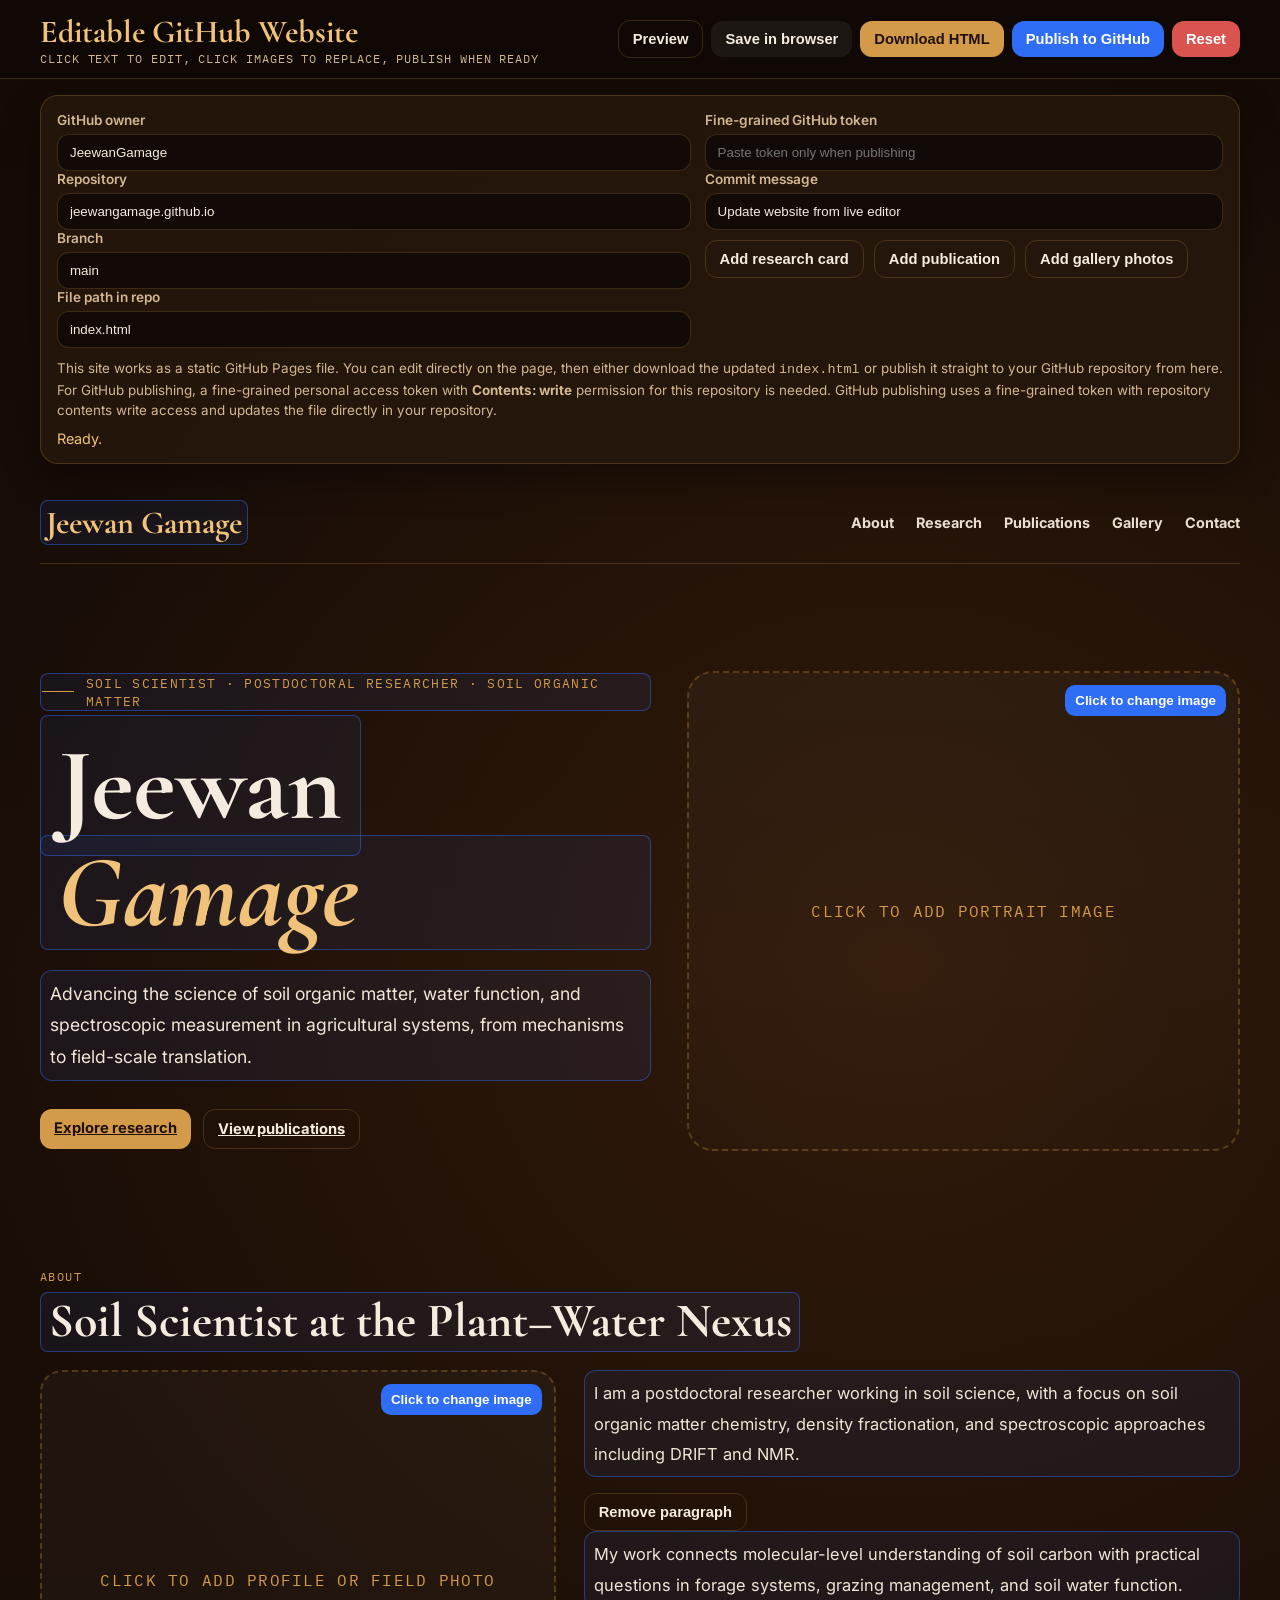
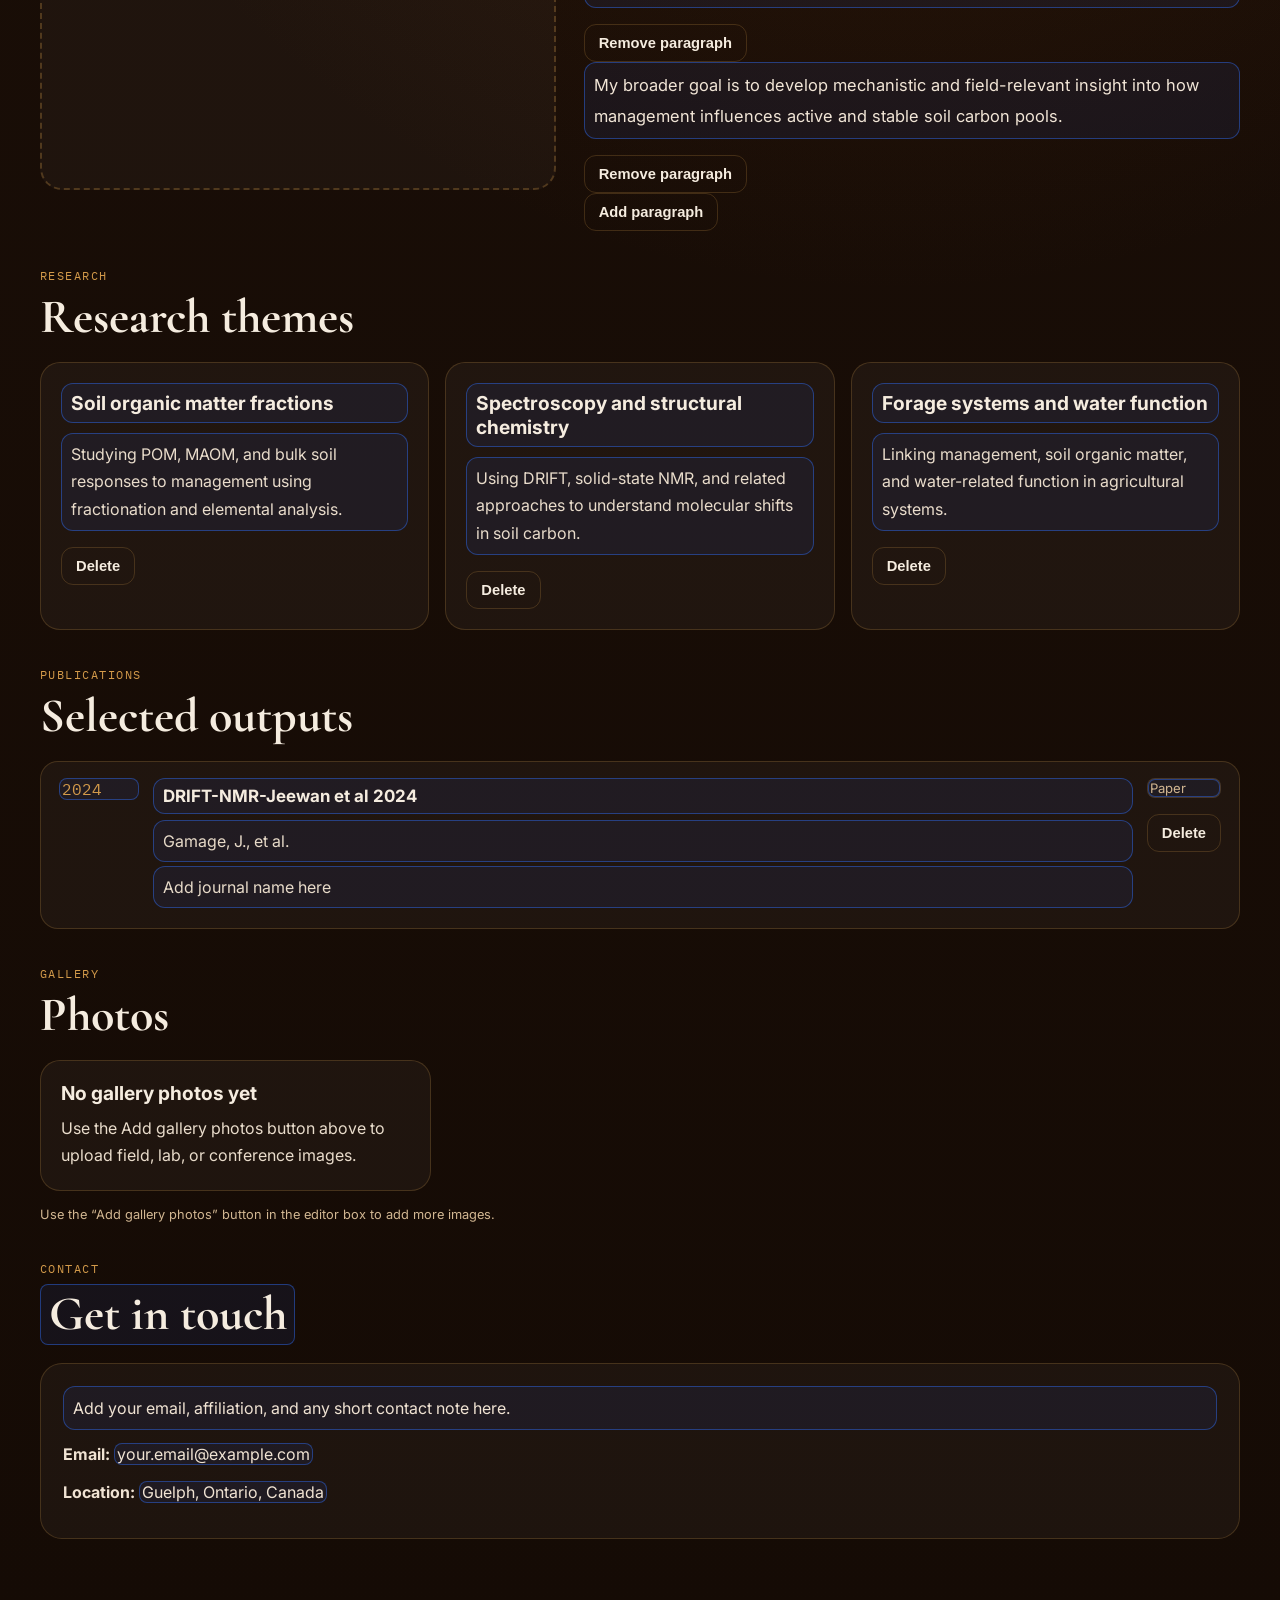
==== commit b41a2586: "Add files via upload" ====
--- a/index.html
+++ b/index.html
@@ -1,1351 +1,835 @@
 <!DOCTYPE html>
 <html lang="en">
 <head>
-  <meta charset="UTF-8">
-  <meta name="viewport" content="width=device-width, initial-scale=1.0">
-  <title>Jeewan Gamage | Academic Website</title>
+  <meta charset="UTF-8" />
+  <meta name="viewport" content="width=device-width, initial-scale=1.0" />
+  <title>Jeewan Gamage | Editable GitHub Website</title>
   <link rel="preconnect" href="https://fonts.googleapis.com">
   <link rel="preconnect" href="https://fonts.gstatic.com" crossorigin>
-  <link href="https://fonts.googleapis.com/css2?family=Cormorant+Garamond:wght@400;600;700&family=DM+Sans:wght@300;400;500;600&family=DM+Mono:wght@400;500&display=swap" rel="stylesheet">
+  <link href="https://fonts.googleapis.com/css2?family=Cormorant+Garamond:wght@400;600;700&family=Inter:wght@400;500;600;700&family=IBM+Plex+Mono:wght@400;500&display=swap" rel="stylesheet">
   <style>
-    :root {
-      --soil: #1c1208;
-      --soil-mid: #3a2510;
-      --brown: #6b4226;
-      --gold: #c8853a;
-      --gold-light: #e0a952;
-      --straw: #e8c97a;
-      --cream: #f7f2ea;
-      --parchment: #faf8f3;
-      --white: #ffffff;
-      --muted: #7a6048;
-      --teal: #2a6b78;
-      --green: #3d7055;
-      --line: rgba(107,66,38,0.12);
-      --danger: #b73a3a;
-      --editor-blue: #2563eb;
-      --editor-bg: rgba(37,99,235,0.08);
-    }
-
-    * { box-sizing: border-box; margin: 0; padding: 0; }
-    html { scroll-behavior: smooth; }
-    body {
-      font-family: 'DM Sans', sans-serif;
-      background: var(--parchment);
-      color: var(--soil);
-      line-height: 1.6;
-    }
-
-    a { color: inherit; }
-    img { max-width: 100%; display: block; }
-    .wrap { width: min(1180px, 92vw); margin: 0 auto; }
-
-    body.has-editor { padding-top: 54px; }
-    .editor-bar {
-      position: fixed;
-      inset: 0 0 auto 0;
-      height: 54px;
-      background: rgba(17, 12, 7, 0.98);
-      border-bottom: 1px solid rgba(200,133,58,0.22);
-      z-index: 1000;
-      display: flex;
-      align-items: center;
-    }
-    .editor-inner {
-      width: min(1320px, 96vw);
-      margin: 0 auto;
-      display: flex;
-      align-items: center;
-      justify-content: space-between;
-      gap: 1rem;
-    }
-    .editor-title {
-      color: var(--straw);
-      font-family: 'DM Mono', monospace;
-      font-size: 0.72rem;
-      letter-spacing: 0.12em;
-      text-transform: uppercase;
-      white-space: nowrap;
-    }
-    .editor-actions {
-      display: flex;
-      align-items: center;
-      gap: 0.5rem;
-      flex-wrap: wrap;
-      justify-content: flex-end;
-    }
-    .editor-btn {
-      border: 1px solid rgba(255,255,255,0.14);
-      background: transparent;
-      color: rgba(255,255,255,0.82);
-      border-radius: 4px;
-      padding: 0.45rem 0.75rem;
-      font-size: 0.72rem;
-      font-weight: 600;
-      letter-spacing: 0.04em;
-      cursor: pointer;
-      text-transform: uppercase;
-    }
-    .editor-btn:hover { border-color: var(--gold); color: var(--straw); }
-    .editor-btn.primary { background: var(--gold); color: var(--soil); border-color: var(--gold); }
-    .editor-btn.primary:hover { background: var(--gold-light); }
-    .editor-btn.danger { border-color: rgba(183,58,58,0.6); color: #ffd4d4; }
-    .editor-btn.danger:hover { background: rgba(183,58,58,0.15); }
-    .editor-status {
-      color: rgba(255,255,255,0.5);
-      font-size: 0.78rem;
-      white-space: nowrap;
-    }
-
-    .site-note {
-      background: var(--soil);
-      color: rgba(255,255,255,0.82);
-      padding: 0.75rem 1rem;
-      font-size: 0.85rem;
-      text-align: center;
-    }
-    .site-note strong { color: var(--straw); }
-
-    .nav {
-      position: sticky;
-      top: 54px;
-      z-index: 20;
-      background: rgba(28,18,8,0.96);
+    :root{
+      --bg:#160d07;
+      --bg-2:#24140a;
+      --panel:#2b190d;
+      --gold:#d39a4a;
+      --gold-2:#f0c27a;
+      --text:#f5ecdf;
+      --muted:#d2b792;
+      --line:rgba(211,154,74,.22);
+      --soft:rgba(255,255,255,.06);
+      --danger:#d9534f;
+      --blue:#2f6df6;
+      --green:#1f8b4c;
+      --shadow:0 12px 36px rgba(0,0,0,.35);
+      --r:18px;
+    }
+    *{box-sizing:border-box}
+    html{scroll-behavior:smooth}
+    body{
+      margin:0;
+      font-family:Inter,system-ui,Arial,sans-serif;
+      color:var(--text);
+      background:
+        radial-gradient(circle at 70% 30%, rgba(99,52,16,.32), transparent 38%),
+        linear-gradient(180deg,#140b06,#1a0e07 30%,#150b05 100%);
+    }
+    a{color:inherit}
+    img{max-width:100%;display:block}
+    .hidden{display:none !important}
+
+    .topbar{
+      position:sticky;top:0;z-index:50;
       backdrop-filter: blur(10px);
-      border-bottom: 1px solid rgba(200,133,58,0.18);
-    }
-    .nav-inner {
-      width: min(1180px, 92vw);
-      margin: 0 auto;
-      min-height: 64px;
-      display: flex;
-      align-items: center;
-      justify-content: space-between;
-      gap: 1rem;
-    }
-    .brand {
-      font-family: 'Cormorant Garamond', serif;
-      font-size: 1.35rem;
-      font-weight: 700;
-      text-decoration: none;
-      color: var(--straw);
-    }
-    .nav-links {
-      display: flex;
-      gap: 1.2rem;
-      flex-wrap: wrap;
-      list-style: none;
-    }
-    .nav-links a {
-      text-decoration: none;
-      color: rgba(255,255,255,0.7);
-      font-size: 0.78rem;
-      font-weight: 600;
-      letter-spacing: 0.08em;
-      text-transform: uppercase;
-    }
-    .nav-links a:hover { color: var(--gold); }
-
-    .hero {
-      background: var(--soil);
-      color: var(--cream);
-      position: relative;
-      overflow: hidden;
-    }
-    .hero::before {
-      content: "";
-      position: absolute;
-      inset: 0;
-      background-image:
-        radial-gradient(ellipse 70% 80% at 60% 40%, rgba(58,37,16,0.9) 0%, transparent 70%),
-        repeating-linear-gradient(0deg, transparent, transparent 2px, rgba(255,255,255,0.012) 2px, rgba(255,255,255,0.012) 4px);
-      pointer-events: none;
-    }
-    .hero-bg {
-      position: absolute;
-      inset: 0;
-      width: 100%;
-      height: 100%;
-      object-fit: cover;
-      opacity: 0.18;
-      mix-blend-mode: luminosity;
-      display: none;
-    }
-    .hero-inner {
-      position: relative;
-      z-index: 1;
-      min-height: 88vh;
-      display: grid;
-      grid-template-columns: minmax(0, 1.35fr) minmax(260px, 360px);
-      gap: 3rem;
-      align-items: center;
-      padding: 5.5rem 0 4rem;
-    }
-    .eyebrow {
-      display: inline-flex;
-      align-items: center;
-      gap: 0.7rem;
-      margin-bottom: 1.5rem;
-      font-family: 'DM Mono', monospace;
-      font-size: 0.72rem;
-      letter-spacing: 0.14em;
-      text-transform: uppercase;
-      color: var(--gold);
-    }
-    .eyebrow::before {
-      content: "";
-      width: 28px;
-      height: 1px;
-      background: var(--gold);
-    }
-    .hero h1 {
-      font-family: 'Cormorant Garamond', serif;
-      font-size: clamp(3rem, 7vw, 6.5rem);
-      line-height: 1.03;
-      font-weight: 700;
-    }
-    .hero h1 em {
-      display: block;
-      font-style: italic;
-      color: var(--straw);
-    }
-    .hero-tagline {
-      margin-top: 1.5rem;
-      max-width: 58ch;
-      font-size: 1.03rem;
-      color: rgba(255,255,255,0.75);
-    }
-    .hero-actions {
-      margin-top: 2rem;
-      display: flex;
-      gap: 0.9rem;
-      flex-wrap: wrap;
-    }
-    .btn-primary,
-    .btn-outline {
-      display: inline-block;
-      padding: 0.85rem 1.5rem;
-      text-decoration: none;
-      font-size: 0.82rem;
-      font-weight: 600;
-      letter-spacing: 0.07em;
-      text-transform: uppercase;
-    }
-    .btn-primary {
-      background: var(--gold);
-      color: var(--soil);
-    }
-    .btn-primary:hover { background: var(--straw); }
-    .btn-outline {
-      border: 1px solid rgba(255,255,255,0.3);
-      color: var(--cream);
-    }
-    .btn-outline:hover { border-color: var(--gold); color: var(--gold); }
-    .portrait-card {
-      position: relative;
-      z-index: 1;
-      border: 1px solid rgba(200,133,58,0.2);
-      background: rgba(255,255,255,0.03);
-      min-height: 420px;
-      overflow: hidden;
-    }
-    .portrait-card img,
-    .about-photo img {
-      width: 100%;
-      height: 100%;
-      object-fit: cover;
-      display: block;
-    }
-    .portrait-empty,
-    .image-empty {
-      width: 100%;
-      height: 100%;
-      min-height: 420px;
-      display: grid;
-      place-items: center;
-      text-align: center;
-      padding: 1.5rem;
-      border: 2px dashed rgba(200,133,58,0.25);
-      color: rgba(232,201,122,0.55);
-      font-family: 'DM Mono', monospace;
-      font-size: 0.8rem;
-      letter-spacing: 0.08em;
-      text-transform: uppercase;
-    }
-
-    .section { padding: 5.5rem 0; }
-    .section-alt { background: var(--cream); }
-    .section-dark { background: var(--soil); color: var(--cream); }
-    .label {
-      display: inline-flex;
-      align-items: center;
-      gap: 0.8rem;
-      margin-bottom: 0.8rem;
-      font-family: 'DM Mono', monospace;
-      font-size: 0.7rem;
-      letter-spacing: 0.16em;
-      text-transform: uppercase;
-      color: var(--gold);
-    }
-    .label::after {
-      content: "";
-      width: 48px;
-      height: 1px;
-      background: var(--gold);
-    }
-    .section-dark .label { color: var(--straw); }
-    .section-dark .label::after { background: var(--straw); }
-    .section-title {
-      font-family: 'Cormorant Garamond', serif;
-      font-size: clamp(2rem, 3.8vw, 3rem);
-      line-height: 1.15;
-      font-weight: 700;
-      margin-bottom: 2.2rem;
-    }
-    .about-grid {
-      display: grid;
-      grid-template-columns: minmax(0, 1.1fr) minmax(260px, 420px);
-      gap: 3rem;
-      align-items: start;
-    }
-    .about-bio p {
-      font-size: 0.98rem;
-      color: var(--muted);
-      margin-bottom: 1rem;
-    }
-    .creds {
-      margin-top: 1.8rem;
-      display: grid;
-      gap: 0.9rem;
-    }
-    .cred {
-      display: flex;
-      align-items: flex-start;
-      gap: 0.9rem;
-      padding: 1rem 1.05rem;
-      background: var(--parchment);
-      border-left: 3px solid var(--gold);
-    }
-    .cred-icon { font-size: 1.1rem; }
-    .cred strong {
-      display: block;
-      font-size: 0.9rem;
-      color: var(--soil);
-      margin-bottom: 0.2rem;
-    }
-    .cred span {
-      font-size: 0.78rem;
-      color: var(--muted);
-      font-family: 'DM Mono', monospace;
-    }
-    .about-photo {
-      min-height: 460px;
-      border: 1px solid rgba(200,133,58,0.2);
-      background: rgba(200,133,58,0.08);
-      overflow: hidden;
-      position: relative;
-    }
-    .about-photo img { width: 100%; height: 100%; object-fit: cover; }
-    .about-photo .image-empty { min-height: 460px; color: rgba(107,66,38,0.45); }
-
-    .cards {
-      display: grid;
-      grid-template-columns: repeat(auto-fit, minmax(260px, 1fr));
-      gap: 2px;
-      background: rgba(107,66,38,0.1);
-    }
-    .card {
-      background: var(--parchment);
-      padding: 1.8rem;
-      position: relative;
-    }
-    .card-num {
-      font-family: 'Cormorant Garamond', serif;
-      font-size: 3.2rem;
-      line-height: 1;
-      color: rgba(200,133,58,0.14);
-      margin-bottom: 0.8rem;
-    }
-    .card-title {
-      font-size: 1rem;
-      font-weight: 700;
-      margin-bottom: 0.7rem;
-    }
-    .card-desc {
-      font-size: 0.86rem;
-      color: var(--muted);
-      margin-bottom: 0.9rem;
-    }
-    .tags {
-      display: flex;
-      gap: 0.45rem;
-      flex-wrap: wrap;
-    }
-    .tag {
-      background: rgba(200,133,58,0.1);
-      color: var(--brown);
-      border-radius: 3px;
-      padding: 0.24rem 0.55rem;
-      font-size: 0.68rem;
-      font-family: 'DM Mono', monospace;
-    }
-
-    .gallery-toolbar {
-      display: flex;
-      align-items: center;
-      justify-content: space-between;
-      gap: 1rem;
-      margin-bottom: 1.5rem;
-      flex-wrap: wrap;
-    }
-    .gallery-grid {
-      display: grid;
-      grid-template-columns: repeat(auto-fit, minmax(240px, 1fr));
-      gap: 1rem;
-    }
-    .gallery-item {
-      background: var(--parchment);
-      border: 1px solid rgba(107,66,38,0.08);
-      overflow: hidden;
-      position: relative;
-    }
-    .gallery-item img {
-      width: 100%;
-      height: 250px;
-      object-fit: cover;
-    }
-    .gallery-copy { padding: 0.95rem 1rem 1rem; }
-    .gallery-cat {
-      font-family: 'DM Mono', monospace;
-      font-size: 0.66rem;
-      letter-spacing: 0.1em;
-      color: var(--gold);
-      text-transform: uppercase;
-      margin-bottom: 0.35rem;
-    }
-    .gallery-caption { font-size: 0.86rem; color: var(--muted); }
-    .gallery-empty {
-      border: 2px dashed rgba(200,133,58,0.22);
-      padding: 2rem;
-      text-align: center;
-      color: rgba(107,66,38,0.45);
-      font-family: 'DM Mono', monospace;
-      font-size: 0.8rem;
-      letter-spacing: 0.08em;
-      text-transform: uppercase;
-    }
-
-    .pub-list {
-      display: grid;
-      gap: 1px;
-      background: rgba(107,66,38,0.1);
-    }
-    .pub-item {
-      background: var(--parchment);
-      padding: 1.4rem 1.5rem;
-      display: grid;
-      grid-template-columns: 74px 1fr auto;
-      gap: 1rem;
-      align-items: start;
-      position: relative;
-    }
-    .pub-year {
-      font-family: 'DM Mono', monospace;
-      font-size: 0.76rem;
-      color: var(--gold);
-      padding-top: 0.2rem;
-    }
-    .pub-title { font-weight: 700; margin-bottom: 0.3rem; }
-    .pub-authors { font-size: 0.84rem; color: var(--muted); margin-bottom: 0.15rem; }
-    .pub-journal { font-size: 0.78rem; color: var(--teal); font-family: 'DM Mono', monospace; }
-    .pub-badge {
-      align-self: start;
-      border-radius: 3px;
-      padding: 0.25rem 0.6rem;
-      font-size: 0.66rem;
-      font-weight: 700;
-      letter-spacing: 0.05em;
-      text-transform: uppercase;
-      background: rgba(200,133,58,0.12);
-      color: var(--brown);
-      white-space: nowrap;
-    }
-    .pub-badge.paper { background: rgba(42,107,120,0.12); color: var(--teal); }
-    .pub-badge.inprep { background: rgba(200,133,58,0.12); color: var(--brown); }
-    .pub-badge.thesis { background: rgba(61,112,85,0.12); color: var(--green); }
-
-    .timeline {
-      display: grid;
-      grid-template-columns: repeat(5, 1fr);
-      gap: 0;
-      border-left: 3px solid var(--gold);
-    }
-    .timeline-item {
-      padding: 1.2rem 1rem 1.6rem;
-      border-left: 1px solid rgba(200,133,58,0.18);
-    }
-    .period {
-      display: inline-block;
-      margin-bottom: 0.7rem;
-      font-family: 'DM Mono', monospace;
-      font-size: 0.66rem;
-      letter-spacing: 0.09em;
-      text-transform: uppercase;
-      background: rgba(200,133,58,0.1);
-      color: var(--gold);
-      padding: 0.22rem 0.55rem;
-      border-radius: 3px;
-    }
-    .timeline-title {
-      font-family: 'Cormorant Garamond', serif;
-      font-size: 1.05rem;
-      color: var(--straw);
-      margin-bottom: 0.7rem;
-      font-weight: 700;
-    }
-    .timeline-item ul { padding-left: 1rem; }
-    .timeline-item li { color: rgba(255,255,255,0.72); font-size: 0.82rem; margin-bottom: 0.35rem; }
-
-    .partners {
-      background: var(--soil-mid);
-      color: rgba(255,255,255,0.85);
-    }
-    .partners-title {
-      text-align: center;
-      font-family: 'DM Mono', monospace;
-      font-size: 0.74rem;
-      letter-spacing: 0.14em;
-      text-transform: uppercase;
-      color: rgba(232,201,122,0.56);
-      margin-bottom: 1.6rem;
-    }
-    .partner-list {
-      display: flex;
-      flex-wrap: wrap;
-      gap: 0.8rem;
-      justify-content: center;
-    }
-    .partner-list span {
-      border: 1px solid rgba(200,133,58,0.24);
-      padding: 0.42rem 0.9rem;
-      font-size: 0.78rem;
-    }
-
-    .contact {
-      text-align: center;
-      background: var(--soil);
-      color: var(--cream);
-    }
-    .contact-name {
-      font-family: 'Cormorant Garamond', serif;
-      font-size: 2.5rem;
-      color: var(--straw);
-      margin-bottom: 0.5rem;
-    }
-    .contact-role {
-      font-family: 'DM Mono', monospace;
-      font-size: 0.82rem;
-      letter-spacing: 0.1em;
-      text-transform: uppercase;
-      color: rgba(255,255,255,0.56);
-      margin-bottom: 2rem;
-    }
-    .contact-email {
-      display: inline-block;
-      font-family: 'Cormorant Garamond', serif;
-      font-size: 1.5rem;
-      color: var(--straw);
-      text-decoration: none;
-      margin-bottom: 1rem;
-      border-bottom: 1px solid rgba(232,201,122,0.28);
-    }
-    .contact-location {
-      color: rgba(255,255,255,0.45);
-      font-family: 'DM Mono', monospace;
-      font-size: 0.76rem;
-      letter-spacing: 0.08em;
-      margin-bottom: 1.8rem;
-    }
-    .socials {
-      display: flex;
-      flex-wrap: wrap;
-      gap: 0.8rem;
-      justify-content: center;
-    }
-    .socials a {
-      text-decoration: none;
-      border: 1px solid rgba(255,255,255,0.16);
-      padding: 0.45rem 0.9rem;
-      font-size: 0.76rem;
-      text-transform: uppercase;
-      letter-spacing: 0.06em;
-      color: rgba(255,255,255,0.74);
-    }
-
-    footer {
-      background: rgba(0,0,0,0.32);
-      color: rgba(255,255,255,0.5);
-      padding: 1.2rem 0;
-      font-size: 0.74rem;
-      text-align: center;
-    }
-
-    .editable {
-      transition: box-shadow 0.15s ease, background 0.15s ease;
-      border-radius: 4px;
-    }
-    body.edit-mode .editable:hover {
-      box-shadow: 0 0 0 2px rgba(37,99,235,0.38);
-      background: var(--editor-bg);
-      cursor: text;
-    }
-    body.edit-mode [contenteditable="true"]:focus {
-      outline: 2px solid rgba(37,99,235,0.5);
-      background: rgba(255,255,255,0.08);
-    }
-    body.edit-mode .editable-image {
-      position: relative;
-      cursor: pointer;
-    }
-    body.edit-mode .editable-image::after {
-      content: 'Click to change image';
-      position: absolute;
-      right: 10px;
-      top: 10px;
-      background: rgba(37,99,235,0.92);
-      color: white;
-      font-size: 0.68rem;
-      padding: 0.25rem 0.45rem;
-      border-radius: 4px;
-      letter-spacing: 0.03em;
-    }
-    .item-controls {
-      position: absolute;
-      right: 10px;
-      top: 10px;
-      display: none;
-      gap: 0.45rem;
-      z-index: 4;
-    }
-    body.edit-mode .gallery-item:hover .item-controls,
-    body.edit-mode .pub-item:hover .item-controls,
-    body.edit-mode .card:hover .item-controls,
-    body.edit-mode .timeline-item:hover .item-controls { display: flex; }
-    .mini-btn {
-      border: none;
-      background: rgba(17, 12, 7, 0.82);
-      color: white;
-      border-radius: 4px;
-      padding: 0.25rem 0.45rem;
-      font-size: 0.68rem;
-      cursor: pointer;
-    }
-    .mini-btn.danger { background: rgba(183,58,58,0.92); }
-
-    #toast {
-      position: fixed;
-      right: 1rem;
-      bottom: 1rem;
-      background: var(--green);
-      color: white;
-      padding: 0.75rem 1rem;
-      border-radius: 6px;
-      font-size: 0.8rem;
-      opacity: 0;
-      transform: translateY(20px);
-      pointer-events: none;
-      transition: all 0.2s ease;
-      z-index: 1100;
-    }
-    #toast.show {
-      opacity: 1;
-      transform: translateY(0);
-    }
-
-    .hidden-input { display: none; }
-
-    @media (max-width: 1100px) {
-      .hero-inner, .about-grid { grid-template-columns: 1fr; }
-      .timeline { grid-template-columns: 1fr 1fr; }
-      .portrait-card { max-width: 420px; }
-    }
-    @media (max-width: 780px) {
-      .nav { top: 54px; }
-      .nav-inner { padding: 0.85rem 0; align-items: flex-start; }
-      .nav-links { gap: 0.8rem; }
-      .pub-item { grid-template-columns: 1fr; }
-      .timeline { grid-template-columns: 1fr; }
-      .section { padding: 4.2rem 0; }
-      .hero-inner { min-height: auto; padding: 4rem 0 3rem; }
-      .gallery-item img { height: 220px; }
-      .editor-title { display: none; }
-      .editor-inner { justify-content: center; }
+      background:rgba(16,9,5,.86);
+      border-bottom:1px solid var(--line);
+    }
+    .topbar-inner{
+      max-width:1240px;margin:0 auto;padding:12px 20px;
+      display:flex;gap:12px;align-items:center;justify-content:space-between;flex-wrap:wrap;
+    }
+    .brand{font-family:"Cormorant Garamond",serif;font-size:2rem;font-weight:700;color:var(--gold-2)}
+    .toolbar{display:flex;gap:8px;flex-wrap:wrap;align-items:center}
+    .btn{
+      border:none;border-radius:12px;padding:10px 14px;cursor:pointer;font-weight:700;
+      background:var(--soft);color:var(--text);box-shadow:none;font-size:.92rem;
+    }
+    .btn:hover{filter:brightness(1.08)}
+    .btn.primary{background:var(--gold);color:#201108}
+    .btn.blue{background:var(--blue);color:#fff}
+    .btn.green{background:var(--green);color:#fff}
+    .btn.danger{background:var(--danger);color:#fff}
+    .btn.ghost{border:1px solid var(--line);background:transparent}
+    .tag{font-family:"IBM Plex Mono",monospace;font-size:.72rem;letter-spacing:.08em;text-transform:uppercase;color:var(--muted)}
+
+    .editor-panel{
+      max-width:1240px;margin:16px auto 0;padding:0 20px;
+    }
+    .editor-box{
+      background:rgba(39,23,12,.92);border:1px solid var(--line);border-radius:var(--r);
+      box-shadow:var(--shadow);padding:16px;
+    }
+    .editor-grid{display:grid;grid-template-columns:1.1fr .9fr;gap:14px}
+    .editor-grid .field{display:flex;flex-direction:column;gap:6px}
+    .editor-grid label{font-size:.85rem;color:var(--muted);font-weight:600}
+    .editor-grid input{width:100%;padding:10px 12px;border-radius:12px;border:1px solid var(--line);background:#120a06;color:var(--text)}
+    .editor-note{margin-top:10px;font-size:.84rem;color:var(--muted);line-height:1.5}
+    .pill-row{display:flex;gap:10px;flex-wrap:wrap;margin-top:10px}
+
+    .site{
+      max-width:1240px;margin:0 auto;padding:18px 20px 80px;
+    }
+    .nav{
+      display:flex;justify-content:space-between;align-items:center;gap:16px;
+      padding:18px 0;border-bottom:1px solid var(--line);margin-bottom:28px;
+    }
+    .nav .name{font-family:"Cormorant Garamond",serif;font-size:2rem;color:var(--gold-2);font-weight:700}
+    .nav-links{display:flex;gap:22px;flex-wrap:wrap}
+    .nav-links a{text-decoration:none;font-weight:700;font-size:.9rem;color:#eadfce}
+
+    .hero{
+      display:grid;grid-template-columns:1.05fr .95fr;gap:36px;align-items:center;
+      min-height:72vh;padding:30px 0 40px;
+    }
+    .eyebrow{
+      display:flex;align-items:center;gap:12px;
+      color:var(--gold);font-family:"IBM Plex Mono",monospace;font-size:.84rem;text-transform:uppercase;letter-spacing:.1em;
+    }
+    .eyebrow::before{content:"";width:32px;height:1px;background:var(--gold)}
+    h1{
+      font-family:"Cormorant Garamond",serif;font-size:clamp(3.5rem,8vw,6.8rem);line-height:.96;margin:26px 0 20px;
+    }
+    h1 em{display:block;color:var(--gold-2);font-style:italic}
+    .hero p{font-size:1.1rem;line-height:1.8;color:#f2e6d7;max-width:760px}
+    .cta-row{display:flex;gap:12px;flex-wrap:wrap;margin-top:28px}
+    .hero-art{
+      position:relative;min-height:480px;border:2px dashed rgba(211,154,74,.28);border-radius:26px;
+      background:linear-gradient(180deg,rgba(255,255,255,.03),rgba(255,255,255,.01));overflow:hidden;
+    }
+    .hero-art img{width:100%;height:100%;object-fit:cover}
+    .image-placeholder{
+      position:absolute;inset:0;display:flex;align-items:center;justify-content:center;text-align:center;
+      padding:20px;color:var(--gold);font-family:"IBM Plex Mono",monospace;letter-spacing:.08em;text-transform:uppercase;
+    }
+    .edit-chip{
+      position:absolute;top:12px;right:12px;background:var(--blue);color:#fff;border:none;border-radius:10px;padding:8px 10px;cursor:pointer;font-weight:700;
+    }
+
+    section{padding:28px 0 8px}
+    .section-head{display:flex;justify-content:space-between;align-items:end;gap:16px;flex-wrap:wrap;margin-bottom:18px}
+    .section-kicker{font-family:"IBM Plex Mono",monospace;font-size:.78rem;text-transform:uppercase;letter-spacing:.12em;color:var(--gold)}
+    h2{font-family:"Cormorant Garamond",serif;font-size:3rem;line-height:1.1;margin:8px 0 0}
+
+    .about{display:grid;grid-template-columns:.88fr 1.12fr;gap:28px;align-items:start}
+    .photo-card{
+      position:relative;min-height:420px;border:2px dashed rgba(211,154,74,.28);border-radius:22px;overflow:hidden;background:rgba(255,255,255,.03)
+    }
+    .photo-card img{width:100%;height:100%;object-fit:cover}
+    .about-copy p{font-size:1.03rem;line-height:1.85;color:#f1e5d6;margin:0 0 14px}
+
+    .cards{display:grid;grid-template-columns:repeat(3,1fr);gap:16px}
+    .card{
+      background:rgba(255,255,255,.04);border:1px solid var(--line);border-radius:20px;padding:20px;position:relative
+    }
+    .card h3{margin:0 0 10px;font-size:1.2rem}
+    .card p{margin:0;color:#e9dccb;line-height:1.7}
+    .card-tools{display:none;gap:8px;margin-top:16px}
+    body.edit-mode .card-tools{display:flex}
+
+    .pub-list{display:flex;flex-direction:column;gap:12px}
+    .pub-item{background:rgba(255,255,255,.04);border:1px solid var(--line);border-radius:18px;padding:16px 18px;display:grid;grid-template-columns:80px 1fr auto;gap:14px;align-items:start}
+    .pub-year{font-family:"IBM Plex Mono",monospace;color:var(--gold)}
+    .pub-main h3{margin:0 0 6px;font-size:1.06rem}
+    .pub-main p{margin:0 0 4px;color:#e7dac8;line-height:1.65}
+    .pub-type{border:1px solid var(--line);border-radius:999px;padding:8px 10px;font-size:.82rem;color:var(--muted)}
+
+    .gallery-grid{display:grid;grid-template-columns:repeat(3,1fr);gap:14px}
+    .gallery-item{background:rgba(255,255,255,.04);border:1px solid var(--line);border-radius:20px;overflow:hidden;position:relative}
+    .gallery-item .img-wrap{position:relative;height:240px;background:rgba(255,255,255,.03)}
+    .gallery-item img{width:100%;height:100%;object-fit:cover}
+    .gallery-item .caption{padding:14px 16px 18px;color:#efe2d2;line-height:1.65}
+
+    .contact-box{background:rgba(255,255,255,.04);border:1px solid var(--line);border-radius:22px;padding:22px}
+    .contact-box p{margin:0 0 10px;color:#f0e3d3;line-height:1.75}
+    .contact-links{display:flex;gap:12px;flex-wrap:wrap;margin-top:16px}
+
+    .editable{outline:0;transition:box-shadow .15s ease, background .15s ease;border-radius:8px}
+    body.edit-mode .editable{box-shadow:0 0 0 1px rgba(47,109,246,.45) inset;background:rgba(47,109,246,.08);padding:.08em .18em}
+    body.edit-mode .editable:hover{box-shadow:0 0 0 2px rgba(47,109,246,.65) inset}
+    .editable-block{display:block}
+    body.edit-mode .editable-block{padding:8px 10px;border-radius:12px}
+
+    .fineprint{margin-top:14px;font-size:.8rem;color:var(--muted);line-height:1.55}
+    .status{margin-top:10px;font-size:.9rem;color:var(--gold-2)}
+
+    .modal{
+      position:fixed;inset:0;background:rgba(0,0,0,.56);display:none;align-items:center;justify-content:center;padding:20px;z-index:100
+    }
+    .modal.open{display:flex}
+    .modal-card{max-width:560px;width:100%;background:#1c1008;border:1px solid var(--line);border-radius:20px;padding:18px;box-shadow:var(--shadow)}
+    .modal-card h3{margin:0 0 8px}
+    .modal-card input,.modal-card textarea,.modal-card select{width:100%;padding:10px 12px;margin-top:8px;border-radius:12px;border:1px solid var(--line);background:#120a06;color:var(--text)}
+    .modal-card textarea{min-height:110px}
+    .modal-row{display:grid;grid-template-columns:1fr 1fr;gap:12px}
+    .modal-actions{display:flex;gap:10px;justify-content:flex-end;margin-top:16px;flex-wrap:wrap}
+
+    @media (max-width: 980px){
+      .hero,.about,.editor-grid{grid-template-columns:1fr}
+      .cards,.gallery-grid{grid-template-columns:1fr 1fr}
+      .pub-item{grid-template-columns:1fr}
+    }
+    @media (max-width: 700px){
+      .cards,.gallery-grid{grid-template-columns:1fr}
+      .brand{font-size:1.55rem}
+      .nav{flex-direction:column;align-items:flex-start}
+      h2{font-size:2.35rem}
+      .hero-art{min-height:360px}
     }
   </style>
 </head>
-<body class="has-editor edit-mode">
-  <div class="editor-bar">
-    <div class="editor-inner">
-      <div class="editor-title">Browser editor, saves on this device. Download updated HTML to make it permanent on GitHub.</div>
-      <div class="editor-actions">
-        <span class="editor-status" id="editorStatus">Edit mode on</span>
-        <button class="editor-btn" id="toggleEditBtn" type="button">Preview</button>
-        <button class="editor-btn" id="addGalleryBtn" type="button">Add photos</button>
-        <button class="editor-btn" id="addResearchBtn" type="button">Add research</button>
-        <button class="editor-btn" id="addPubBtn" type="button">Add publication</button>
-        <button class="editor-btn primary" id="saveBtn" type="button">Save here</button>
-        <button class="editor-btn" id="downloadBtn" type="button">Download HTML</button>
-        <button class="editor-btn" id="exportBtn" type="button">Export backup</button>
-        <button class="editor-btn" id="importBtn" type="button">Import backup</button>
-        <button class="editor-btn danger" id="resetBtn" type="button">Reset</button>
+<body class="edit-mode">
+  <script id="initial-state" type="application/json">{
+    "siteTitle": "Jeewan Gamage",
+    "hero": {
+      "eyebrow": "Soil Scientist · Postdoctoral Researcher · Soil Organic Matter",
+      "firstName": "Jeewan",
+      "lastName": "Gamage",
+      "tagline": "Advancing the science of soil organic matter, water function, and spectroscopic measurement in agricultural systems, from mechanisms to field-scale translation.",
+      "portrait": ""
+    },
+    "about": {
+      "title": "Soil Scientist at the Plant–Water Nexus",
+      "photo": "",
+      "paragraphs": [
+        "I am a postdoctoral researcher working in soil science, with a focus on soil organic matter chemistry, density fractionation, and spectroscopic approaches including DRIFT and NMR.",
+        "My work connects molecular-level understanding of soil carbon with practical questions in forage systems, grazing management, and soil water function.",
+        "My broader goal is to develop mechanistic and field-relevant insight into how management influences active and stable soil carbon pools."
+      ]
+    },
+    "research": [
+      {
+        "title": "Soil organic matter fractions",
+        "description": "Studying POM, MAOM, and bulk soil responses to management using fractionation and elemental analysis."
+      },
+      {
+        "title": "Spectroscopy and structural chemistry",
+        "description": "Using DRIFT, solid-state NMR, and related approaches to understand molecular shifts in soil carbon."
+      },
+      {
+        "title": "Forage systems and water function",
+        "description": "Linking management, soil organic matter, and water-related function in agricultural systems."
+      }
+    ],
+    "publications": [
+      {
+        "year": "2024",
+        "title": "DRIFT-NMR-Jeewan et al 2024",
+        "authors": "Gamage, J., et al.",
+        "journal": "Add journal name here",
+        "type": "Paper"
+      }
+    ],
+    "gallery": [],
+    "contact": {
+      "title": "Get in touch",
+      "body": "Add your email, affiliation, and any short contact note here.",
+      "email": "your.email@example.com",
+      "location": "Guelph, Ontario, Canada"
+    },
+    "github": {
+      "owner": "JeewanGamage",
+      "repo": "jeewangamage.github.io",
+      "branch": "main",
+      "path": "index.html"
+    }
+  }</script>
+
+  <div class="topbar">
+    <div class="topbar-inner">
+      <div>
+        <div class="brand">Editable GitHub Website</div>
+        <div class="tag">Click text to edit, click images to replace, publish when ready</div>
+      </div>
+      <div class="toolbar">
+        <button class="btn ghost" id="modeBtn">Preview</button>
+        <button class="btn" id="saveBrowserBtn">Save in browser</button>
+        <button class="btn primary" id="downloadBtn">Download HTML</button>
+        <button class="btn blue" id="publishBtn">Publish to GitHub</button>
+        <button class="btn danger" id="resetBtn">Reset</button>
       </div>
     </div>
   </div>
 
-  <div class="site-note">
-    <strong>Click-to-edit version:</strong> click text while edit mode is on, click images to replace them, then use <strong>Download HTML</strong> and upload that file to GitHub when you want everyone to see the new version. This downloaded file stays editable after you upload it.
-  </div>
-
-  <nav class="nav">
-    <div class="nav-inner">
-      <a href="#top" class="brand editable" data-editable="brand">Jeewan Gamage</a>
-      <ul class="nav-links">
-        <li><a href="#about">About</a></li>
-        <li><a href="#research">Research</a></li>
-        <li><a href="#gallery">Gallery</a></li>
-        <li><a href="#publications">Publications</a></li>
-        <li><a href="#plan">Plan</a></li>
-        <li><a href="#contact">Contact</a></li>
-      </ul>
-    </div>
-  </nav>
-
-  <header class="hero" id="top">
-    <img class="hero-bg editable-image" id="heroBg" alt="Hero background">
-    <div class="wrap hero-inner">
-      <div>
-        <div class="eyebrow editable" data-editable="text" id="heroEyebrow" contenteditable="true">Soil Scientist · Postdoctoral Researcher · Soil Organic Matter</div>
-        <h1>
-          <span class="editable" data-editable="text" id="heroFirst" contenteditable="true">Jeewan</span>
-          <em class="editable" data-editable="text" id="heroLast" contenteditable="true">Gamage</em>
-        </h1>
-        <p class="hero-tagline editable" data-editable="rich" id="heroTagline" contenteditable="true">Advancing the science of soil organic matter, water function, and spectroscopic measurement in agricultural systems, from mechanisms to field-scale translation.</p>
-        <div class="hero-actions">
-          <a href="#research" class="btn-primary">Explore Research</a>
-          <a href="#publications" class="btn-outline">View Publications</a>
+  <div class="editor-panel">
+    <div class="editor-box">
+      <div class="editor-grid">
+        <div>
+          <div class="field"><label>GitHub owner</label><input id="ghOwner" placeholder="JeewanGamage"></div>
+          <div class="field"><label>Repository</label><input id="ghRepo" placeholder="jeewangamage.github.io"></div>
+          <div class="field"><label>Branch</label><input id="ghBranch" placeholder="main"></div>
+          <div class="field"><label>File path in repo</label><input id="ghPath" placeholder="index.html"></div>
         </div>
-      </div>
-      <div class="portrait-card editable-image" id="portraitCard">
-        <div class="portrait-empty" id="portraitEmpty">Click to add portrait image</div>
-        <img id="portraitImg" alt="Portrait" style="display:none;">
-      </div>
-    </div>
-  </header>
-
-  <section class="section section-alt" id="about">
-    <div class="wrap about-grid">
-      <div>
-        <div class="label">About</div>
-        <h2 class="section-title editable" data-editable="rich" id="aboutTitle" contenteditable="true">Soil Scientist at the Plant–Water Nexus</h2>
-        <div class="about-bio editable" data-editable="container" id="aboutBio">
-          <p contenteditable="true">I am a postdoctoral researcher and soil scientist with expertise in soil organic matter fractionation, solid-state 13C NMR spectroscopy, DRIFTS, and soil function across managed agricultural systems.</p>
-          <p contenteditable="true">My work connects fundamental mechanisms of carbon persistence and transformation with field-scale management questions, especially where soil carbon, nutrient cycling, and water-related functions intersect.</p>
-          <p contenteditable="true">I am particularly interested in building mechanistic, management-sensitive indicators that move beyond bulk carbon metrics toward clearer understanding of agroecosystem resilience.</p>
-        </div>
-        <div class="creds" id="credentials">
-          <div class="cred">
-            <div class="cred-icon">🎓</div>
-            <div>
-              <strong class="editable" data-editable="text" contenteditable="true">Postdoctoral Researcher, Soil Science</strong>
-              <span class="editable" data-editable="text" contenteditable="true">University of Guelph · Soil organic matter · Fractionation</span>
-            </div>
-          </div>
-          <div class="cred">
-            <div class="cred-icon">🔬</div>
-            <div>
-              <strong class="editable" data-editable="text" contenteditable="true">Spectroscopy and SOM Specialist</strong>
-              <span class="editable" data-editable="text" contenteditable="true">Solid-state 13C NMR · DRIFTS · Elemental analysis</span>
-            </div>
-          </div>
-          <div class="cred">
-            <div class="cred-icon">🌱</div>
-            <div>
-              <strong class="editable" data-editable="text" contenteditable="true">Research Focus</strong>
-              <span class="editable" data-editable="text" contenteditable="true">SOM persistence · MAOM and POM · Management effects</span>
-            </div>
-          </div>
-          <div class="cred">
-            <div class="cred-icon">📘</div>
-            <div>
-              <strong class="editable" data-editable="text" contenteditable="true">Teaching and Academic Leadership</strong>
-              <span class="editable" data-editable="text" contenteditable="true">Course design · Research communication · Mentoring</span>
-            </div>
+        <div>
+          <div class="field"><label>Fine-grained GitHub token</label><input id="ghToken" type="password" placeholder="Paste token only when publishing"></div>
+          <div class="field"><label>Commit message</label><input id="ghMessage" value="Update website from live editor"></div>
+          <div class="pill-row">
+            <button class="btn ghost" id="addResearchBtn">Add research card</button>
+            <button class="btn ghost" id="addPubBtn">Add publication</button>
+            <button class="btn ghost" id="addGalleryBtn">Add gallery photos</button>
           </div>
         </div>
       </div>
-      <div class="about-photo editable-image" id="aboutPhotoBox">
-        <div class="image-empty" id="aboutPhotoEmpty">Click to add about photo</div>
-        <img id="aboutPhotoImg" alt="About photo" style="display:none;">
-      </div>
+      <div class="editor-note">
+        This site works as a static GitHub Pages file. You can edit directly on the page, then either download the updated <code>index.html</code> or publish it straight to your GitHub repository from here. For GitHub publishing, a fine-grained personal access token with <strong>Contents: write</strong> permission for this repository is needed. GitHub publishing uses a fine-grained token with repository contents write access and updates the file directly in your repository.
+      </div>
+      <div class="status" id="statusText">Ready.</div>
     </div>
-  </section>
-
-  <section class="section" id="research">
-    <div class="wrap">
-      <div class="label">Research</div>
-      <h2 class="section-title editable" data-editable="text" contenteditable="true">Research Programme</h2>
-      <div class="cards" id="researchCards">
-        <article class="card">
-          <div class="item-controls"><button class="mini-btn danger" type="button" onclick="removeClosest(this,'.card')">Delete</button></div>
-          <div class="card-num editable" data-editable="text" contenteditable="true">01</div>
-          <div class="card-title editable" data-editable="text" contenteditable="true">Soil Organic Matter Fractionation and Persistence</div>
-          <div class="card-desc editable" data-editable="rich" contenteditable="true">Investigating how management reshapes particulate and mineral-associated organic matter pools, and how those shifts relate to carbon persistence and soil function.</div>
-          <div class="tags">
-            <span class="tag editable" data-editable="text" contenteditable="true">POM</span>
-            <span class="tag editable" data-editable="text" contenteditable="true">MAOM</span>
-            <span class="tag editable" data-editable="text" contenteditable="true">NaI Fractionation</span>
-            <span class="tag editable" data-editable="text" contenteditable="true">Soil Carbon</span>
+  </div>
+
+  <div class="site">
+    <nav class="nav">
+      <div class="name editable" data-bind="siteTitle">Jeewan Gamage</div>
+      <div class="nav-links">
+        <a href="#about">About</a>
+        <a href="#research">Research</a>
+        <a href="#publications">Publications</a>
+        <a href="#gallery">Gallery</a>
+        <a href="#contact">Contact</a>
+      </div>
+    </nav>
+
+    <section class="hero" id="home">
+      <div>
+        <div class="eyebrow editable" data-bind="hero.eyebrow"></div>
+        <h1>
+          <span class="editable" data-bind="hero.firstName"></span>
+          <em class="editable" data-bind="hero.lastName"></em>
+        </h1>
+        <p class="editable editable-block" data-bind="hero.tagline"></p>
+        <div class="cta-row">
+          <a class="btn primary" href="#research">Explore research</a>
+          <a class="btn ghost" href="#publications">View publications</a>
+        </div>
+      </div>
+      <div class="hero-art" id="heroPortraitWrap">
+        <img id="heroPortraitImg" alt="Portrait" class="hidden">
+        <div class="image-placeholder" id="heroPortraitPlaceholder">Click to add portrait image</div>
+        <button class="edit-chip" type="button" data-image-target="heroPortrait">Click to change image</button>
+      </div>
+    </section>
+
+    <section id="about">
+      <div class="section-head">
+        <div>
+          <div class="section-kicker">About</div>
+          <h2 class="editable" data-bind="about.title"></h2>
+        </div>
+      </div>
+      <div class="about">
+        <div class="photo-card" id="aboutPhotoWrap">
+          <img id="aboutPhotoImg" alt="About photo" class="hidden">
+          <div class="image-placeholder" id="aboutPhotoPlaceholder">Click to add profile or field photo</div>
+          <button class="edit-chip" type="button" data-image-target="aboutPhoto">Click to change image</button>
+        </div>
+        <div class="about-copy" id="aboutParagraphs"></div>
+      </div>
+    </section>
+
+    <section id="research">
+      <div class="section-head">
+        <div>
+          <div class="section-kicker">Research</div>
+          <h2>Research themes</h2>
+        </div>
+      </div>
+      <div class="cards" id="researchCards"></div>
+    </section>
+
+    <section id="publications">
+      <div class="section-head">
+        <div>
+          <div class="section-kicker">Publications</div>
+          <h2>Selected outputs</h2>
+        </div>
+      </div>
+      <div class="pub-list" id="pubList"></div>
+    </section>
+
+    <section id="gallery">
+      <div class="section-head">
+        <div>
+          <div class="section-kicker">Gallery</div>
+          <h2>Photos</h2>
+        </div>
+      </div>
+      <div class="gallery-grid" id="galleryGrid"></div>
+      <div class="fineprint">Use the “Add gallery photos” button in the editor box to add more images.</div>
+    </section>
+
+    <section id="contact">
+      <div class="section-head">
+        <div>
+          <div class="section-kicker">Contact</div>
+          <h2 class="editable" data-bind="contact.title"></h2>
+        </div>
+      </div>
+      <div class="contact-box">
+        <p class="editable editable-block" data-bind="contact.body"></p>
+        <p><strong>Email:</strong> <span class="editable" data-bind="contact.email"></span></p>
+        <p><strong>Location:</strong> <span class="editable" data-bind="contact.location"></span></p>
+      </div>
+    </section>
+  </div>
+
+  <input id="hiddenImageInput" type="file" accept="image/*" class="hidden">
+  <input id="hiddenGalleryInput" type="file" accept="image/*" multiple class="hidden">
+
+  <div class="modal" id="researchModal">
+    <div class="modal-card">
+      <h3>Add research card</h3>
+      <input id="researchTitleInput" placeholder="Title">
+      <textarea id="researchDescInput" placeholder="Description"></textarea>
+      <div class="modal-actions">
+        <button class="btn ghost" data-close-modal="researchModal">Cancel</button>
+        <button class="btn primary" id="saveResearchModalBtn">Add card</button>
+      </div>
+    </div>
+  </div>
+
+  <div class="modal" id="pubModal">
+    <div class="modal-card">
+      <h3>Add publication</h3>
+      <div class="modal-row">
+        <input id="pubYearInput" placeholder="Year">
+        <input id="pubTypeInput" placeholder="Type, for example Paper">
+      </div>
+      <input id="pubTitleInput" placeholder="Title">
+      <input id="pubAuthorsInput" placeholder="Authors">
+      <input id="pubJournalInput" placeholder="Journal or conference">
+      <div class="modal-actions">
+        <button class="btn ghost" data-close-modal="pubModal">Cancel</button>
+        <button class="btn primary" id="savePubModalBtn">Add publication</button>
+      </div>
+    </div>
+  </div>
+
+  <script>
+    const DEFAULT_STATE = JSON.parse(document.getElementById('initial-state').textContent);
+    const STORAGE_KEY = 'jeewan-editable-github-site-v1';
+    let state = loadState();
+    let currentImageTarget = null;
+
+    const statusText = document.getElementById('statusText');
+
+    function deepClone(x){ return JSON.parse(JSON.stringify(x)); }
+
+    function loadState(){
+      try {
+        const saved = localStorage.getItem(STORAGE_KEY);
+        if(saved) return JSON.parse(saved);
+      } catch(e) {}
+      return deepClone(DEFAULT_STATE);
+    }
+
+    function setStatus(msg, isError=false){
+      statusText.textContent = msg;
+      statusText.style.color = isError ? '#ff8e8e' : 'var(--gold-2)';
+    }
+
+    function saveBrowserState(){
+      localStorage.setItem(STORAGE_KEY, JSON.stringify(state));
+      setStatus('Saved in this browser.');
+    }
+
+    function resetAll(){
+      if(!confirm('Reset the site back to the default content?')) return;
+      state = deepClone(DEFAULT_STATE);
+      localStorage.removeItem(STORAGE_KEY);
+      render();
+      setStatus('Reset complete.');
+    }
+
+    function pathGet(obj, path){
+      return path.split('.').reduce((o,k)=>o?.[k], obj);
+    }
+
+    function pathSet(obj, path, value){
+      const parts = path.split('.');
+      let cur = obj;
+      for(let i=0;i<parts.length-1;i++) cur = cur[parts[i]];
+      cur[parts.at(-1)] = value;
+    }
+
+    function escapeHtml(str){
+      return String(str)
+        .replace(/&/g,'&amp;')
+        .replace(/</g,'&lt;')
+        .replace(/>/g,'&gt;')
+        .replace(/"/g,'&quot;')
+        .replace(/'/g,'&#39;');
+    }
+
+    function makeEditable(el){
+      if(document.body.classList.contains('edit-mode')){
+        el.contentEditable = 'true';
+        el.spellcheck = true;
+      }else{
+        el.contentEditable = 'false';
+      }
+    }
+
+    function bindStaticEditables(){
+      document.querySelectorAll('[data-bind]').forEach(el=>{
+        const path = el.dataset.bind;
+        el.textContent = pathGet(state,path) || '';
+        makeEditable(el);
+        el.oninput = () => {
+          pathSet(state, path, el.textContent.trim());
+          if(path === 'siteTitle') document.title = `${state.siteTitle} | Editable GitHub Website`;
+          saveBrowserState();
+        };
+      });
+    }
+
+    function renderAbout(){
+      const box = document.getElementById('aboutParagraphs');
+      box.innerHTML = '';
+      state.about.paragraphs.forEach((p, idx)=>{
+        const wrap = document.createElement('div');
+        const para = document.createElement('p');
+        para.className = 'editable editable-block';
+        para.textContent = p;
+        makeEditable(para);
+        para.oninput = () => {
+          state.about.paragraphs[idx] = para.textContent.trim();
+          saveBrowserState();
+        };
+        wrap.appendChild(para);
+        if(document.body.classList.contains('edit-mode')){
+          const row = document.createElement('div');
+          row.className = 'card-tools';
+          row.style.display = 'flex';
+          row.innerHTML = `<button class="btn ghost" type="button">Remove paragraph</button>`;
+          row.querySelector('button').onclick = () => {
+            state.about.paragraphs.splice(idx,1);
+            render();
+            saveBrowserState();
+          };
+          wrap.appendChild(row);
+        }
+        box.appendChild(wrap);
+      });
+      if(document.body.classList.contains('edit-mode')){
+        const add = document.createElement('button');
+        add.className = 'btn ghost';
+        add.textContent = 'Add paragraph';
+        add.onclick = () => {
+          state.about.paragraphs.push('New paragraph');
+          render();
+          saveBrowserState();
+        };
+        box.appendChild(add);
+      }
+    }
+
+    function renderResearch(){
+      const grid = document.getElementById('researchCards');
+      grid.innerHTML = '';
+      state.research.forEach((item, idx)=>{
+        const card = document.createElement('article');
+        card.className = 'card';
+        card.innerHTML = `
+          <h3 class="editable editable-block">${escapeHtml(item.title)}</h3>
+          <p class="editable editable-block">${escapeHtml(item.description)}</p>
+          <div class="card-tools">
+            <button class="btn ghost" type="button">Delete</button>
           </div>
-        </article>
-        <article class="card">
-          <div class="item-controls"><button class="mini-btn danger" type="button" onclick="removeClosest(this,'.card')">Delete</button></div>
-          <div class="card-num editable" data-editable="text" contenteditable="true">02</div>
-          <div class="card-title editable" data-editable="text" contenteditable="true">Spectroscopy for Mechanistic Soil Understanding</div>
-          <div class="card-desc editable" data-editable="rich" contenteditable="true">Using solid-state 13C NMR, DRIFTS, and related analytical tools to resolve the molecular nature of soil organic matter and management-sensitive compositional changes.</div>
-          <div class="tags">
-            <span class="tag editable" data-editable="text" contenteditable="true">13C NMR</span>
-            <span class="tag editable" data-editable="text" contenteditable="true">DRIFTS</span>
-            <span class="tag editable" data-editable="text" contenteditable="true">Molecular Composition</span>
-            <span class="tag editable" data-editable="text" contenteditable="true">SOM Chemistry</span>
+        `;
+        const titleEl = card.querySelector('h3');
+        const descEl = card.querySelector('p');
+        makeEditable(titleEl); makeEditable(descEl);
+        titleEl.oninput = ()=>{ state.research[idx].title = titleEl.textContent.trim(); saveBrowserState(); };
+        descEl.oninput = ()=>{ state.research[idx].description = descEl.textContent.trim(); saveBrowserState(); };
+        card.querySelector('button').onclick = ()=>{
+          state.research.splice(idx,1); render(); saveBrowserState();
+        };
+        grid.appendChild(card);
+      });
+    }
+
+    function renderPublications(){
+      const list = document.getElementById('pubList');
+      list.innerHTML = '';
+      state.publications.forEach((item, idx)=>{
+        const el = document.createElement('div');
+        el.className = 'pub-item';
+        el.innerHTML = `
+          <div class="pub-year editable">${escapeHtml(item.year)}</div>
+          <div class="pub-main">
+            <h3 class="editable editable-block">${escapeHtml(item.title)}</h3>
+            <p class="editable editable-block">${escapeHtml(item.authors)}</p>
+            <p class="editable editable-block">${escapeHtml(item.journal)}</p>
           </div>
-        </article>
-        <article class="card">
-          <div class="item-controls"><button class="mini-btn danger" type="button" onclick="removeClosest(this,'.card')">Delete</button></div>
-          <div class="card-num editable" data-editable="text" contenteditable="true">03</div>
-          <div class="card-title editable" data-editable="text" contenteditable="true">Management, Water Function, and Resilience</div>
-          <div class="card-desc editable" data-editable="rich" contenteditable="true">Linking management-driven changes in soil organic matter with nutrient and water-related soil functions, with the goal of identifying meaningful indicators of resilience.</div>
-          <div class="tags">
-            <span class="tag editable" data-editable="text" contenteditable="true">Water Function</span>
-            <span class="tag editable" data-editable="text" contenteditable="true">Resilience</span>
-            <span class="tag editable" data-editable="text" contenteditable="true">Grazing</span>
-            <span class="tag editable" data-editable="text" contenteditable="true">Agricultural Soils</span>
+          <div>
+            <div class="pub-type editable">${escapeHtml(item.type)}</div>
+            <div class="card-tools"><button class="btn ghost" type="button">Delete</button></div>
           </div>
-        </article>
-      </div>
-    </div>
-  </section>
-
-  <section class="section section-alt" id="gallery">
-    <div class="wrap">
-      <div class="gallery-toolbar">
-        <div>
-          <div class="label">Gallery</div>
-          <h2 class="section-title editable" data-editable="text" contenteditable="true">Photos and Field Work</h2>
-        </div>
-      </div>
-      <div class="gallery-grid" id="galleryGrid">
-        <div class="gallery-empty" id="galleryEmpty">Use “Add photos” in the top bar to add gallery images.</div>
-      </div>
-    </div>
-  </section>
-
-  <section class="section" id="publications">
-    <div class="wrap">
-      <div class="label">Publications</div>
-      <h2 class="section-title editable" data-editable="text" contenteditable="true">Publications and Research Outputs</h2>
-      <div class="pub-list" id="pubList">
-        <article class="pub-item">
-          <div class="item-controls"><button class="mini-btn danger" type="button" onclick="removeClosest(this,'.pub-item')">Delete</button></div>
-          <div class="pub-year editable" data-editable="text" contenteditable="true">2024</div>
-          <div>
-            <div class="pub-title editable" data-editable="text" contenteditable="true">DRIFT-NMR-Jeewan et al 2024</div>
-            <div class="pub-authors editable" data-editable="text" contenteditable="true">Gamage, J., et al.</div>
-            <div class="pub-journal editable" data-editable="text" contenteditable="true">Add journal name here</div>
+        `;
+        const pieces = el.querySelectorAll('.editable');
+        pieces.forEach(x=>makeEditable(x));
+        pieces[0].oninput = ()=>{ state.publications[idx].year = pieces[0].textContent.trim(); saveBrowserState(); };
+        pieces[1].oninput = ()=>{ state.publications[idx].title = pieces[1].textContent.trim(); saveBrowserState(); };
+        pieces[2].oninput = ()=>{ state.publications[idx].authors = pieces[2].textContent.trim(); saveBrowserState(); };
+        pieces[3].oninput = ()=>{ state.publications[idx].journal = pieces[3].textContent.trim(); saveBrowserState(); };
+        pieces[4].oninput = ()=>{ state.publications[idx].type = pieces[4].textContent.trim(); saveBrowserState(); };
+        el.querySelector('button').onclick = ()=>{ state.publications.splice(idx,1); render(); saveBrowserState(); };
+        list.appendChild(el);
+      });
+    }
+
+    function renderGallery(){
+      const grid = document.getElementById('galleryGrid');
+      grid.innerHTML = '';
+      if(!state.gallery.length){
+        const empty = document.createElement('div');
+        empty.className = 'card';
+        empty.innerHTML = '<h3>No gallery photos yet</h3><p>Use the Add gallery photos button above to upload field, lab, or conference images.</p>';
+        grid.appendChild(empty);
+        return;
+      }
+      state.gallery.forEach((item, idx)=>{
+        const el = document.createElement('div');
+        el.className = 'gallery-item';
+        el.innerHTML = `
+          <div class="img-wrap">
+            <img src="${item.src}" alt="Gallery image ${idx+1}">
+            <button class="edit-chip" type="button">Replace</button>
           </div>
-          <div class="pub-badge paper editable" data-editable="text" contenteditable="true">Journal Article</div>
-        </article>
-        <article class="pub-item">
-          <div class="item-controls"><button class="mini-btn danger" type="button" onclick="removeClosest(this,'.pub-item')">Delete</button></div>
-          <div class="pub-year editable" data-editable="text" contenteditable="true">2026</div>
-          <div>
-            <div class="pub-title editable" data-editable="text" contenteditable="true">Add your current paper or manuscript here</div>
-            <div class="pub-authors editable" data-editable="text" contenteditable="true">Gamage, J., et al.</div>
-            <div class="pub-journal editable" data-editable="text" contenteditable="true">In preparation</div>
-          </div>
-          <div class="pub-badge inprep editable" data-editable="text" contenteditable="true">In Preparation</div>
-        </article>
-      </div>
-    </div>
-  </section>
-
-  <section class="section section-dark" id="plan">
-    <div class="wrap">
-      <div class="label">Research Timeline</div>
-      <h2 class="section-title editable" data-editable="text" contenteditable="true">Five-Year Research Programme</h2>
-      <div class="timeline" id="timeline">
-        <article class="timeline-item">
-          <div class="item-controls"><button class="mini-btn danger" type="button" onclick="removeClosest(this,'.timeline-item')">Delete</button></div>
-          <div class="period editable" data-editable="text" contenteditable="true">Year 1</div>
-          <div class="timeline-title editable" data-editable="text" contenteditable="true">Mechanistic Foundation</div>
-          <ul>
-            <li contenteditable="true" class="editable">Advance SOM fractionation and spectroscopy workflows</li>
-            <li contenteditable="true" class="editable">Develop core publications from current datasets</li>
-            <li contenteditable="true" class="editable">Strengthen links between composition and function</li>
-          </ul>
-        </article>
-        <article class="timeline-item">
-          <div class="item-controls"><button class="mini-btn danger" type="button" onclick="removeClosest(this,'.timeline-item')">Delete</button></div>
-          <div class="period editable" data-editable="text" contenteditable="true">Year 2</div>
-          <div class="timeline-title editable" data-editable="text" contenteditable="true">Cross-System Testing</div>
-          <ul>
-            <li contenteditable="true" class="editable">Compare management systems and soil fractions</li>
-            <li contenteditable="true" class="editable">Refine analytical pipelines and interpretation</li>
-            <li contenteditable="true" class="editable">Build collaborative datasets</li>
-          </ul>
-        </article>
-        <article class="timeline-item">
-          <div class="item-controls"><button class="mini-btn danger" type="button" onclick="removeClosest(this,'.timeline-item')">Delete</button></div>
-          <div class="period editable" data-editable="text" contenteditable="true">Year 3</div>
-          <div class="timeline-title editable" data-editable="text" contenteditable="true">Translation and Prediction</div>
-          <ul>
-            <li contenteditable="true" class="editable">Connect mechanistic results with practical indicators</li>
-            <li contenteditable="true" class="editable">Explore scalable sensing and prediction approaches</li>
-            <li contenteditable="true" class="editable">Expand integrated soil function analysis</li>
-          </ul>
-        </article>
-        <article class="timeline-item">
-          <div class="item-controls"><button class="mini-btn danger" type="button" onclick="removeClosest(this,'.timeline-item')">Delete</button></div>
-          <div class="period editable" data-editable="text" contenteditable="true">Year 4</div>
-          <div class="timeline-title editable" data-editable="text" contenteditable="true">Program Expansion</div>
-          <ul>
-            <li contenteditable="true" class="editable">Lead larger collaborative projects</li>
-            <li contenteditable="true" class="editable">Mentor trainees and publish synthesis work</li>
-            <li contenteditable="true" class="editable">Extend work toward broader agroecosystem resilience questions</li>
-          </ul>
-        </article>
-        <article class="timeline-item">
-          <div class="item-controls"><button class="mini-btn danger" type="button" onclick="removeClosest(this,'.timeline-item')">Delete</button></div>
-          <div class="period editable" data-editable="text" contenteditable="true">Year 5+</div>
-          <div class="timeline-title editable" data-editable="text" contenteditable="true">Research Leadership</div>
-          <ul>
-            <li contenteditable="true" class="editable">Establish a distinctive independent research program</li>
-            <li contenteditable="true" class="editable">Build long-term collaborations</li>
-            <li contenteditable="true" class="editable">Translate work into broader scientific and applied impact</li>
-          </ul>
-        </article>
-      </div>
-    </div>
-  </section>
-
-  <section class="section partners">
-    <div class="wrap">
-      <div class="partners-title editable" data-editable="text" contenteditable="true">Institutional and Collaborative Partners</div>
-      <div class="partner-list" id="partnersList">
-        <span class="editable" data-editable="text" contenteditable="true">University of Guelph</span>
-        <span class="editable" data-editable="text" contenteditable="true">Elora Research Station</span>
-        <span class="editable" data-editable="text" contenteditable="true">Collaborative Soil and Agronomy Networks</span>
-      </div>
-    </div>
-  </section>
-
-  <section class="section contact" id="contact">
-    <div class="wrap">
-      <h2 class="contact-name editable" data-editable="text" id="contactName" contenteditable="true">Jeewan Gamage</h2>
-      <div class="contact-role editable" data-editable="text" contenteditable="true">Soil Scientist · Postdoctoral Researcher · University of Guelph</div>
-      <a class="contact-email editable" data-editable="text" id="contactEmail" contenteditable="true" href="mailto:your.email@uoguelph.ca">your.email@uoguelph.ca</a>
-      <div class="contact-location editable" data-editable="text" contenteditable="true">Guelph, Ontario, Canada</div>
-      <div class="socials">
-        <a href="#" class="editable" data-editable="text" contenteditable="true">ResearchGate</a>
-        <a href="#" class="editable" data-editable="text" contenteditable="true">Google Scholar</a>
-        <a href="#" class="editable" data-editable="text" contenteditable="true">LinkedIn</a>
-        <a href="#" class="editable" data-editable="text" contenteditable="true">University Profile</a>
-      </div>
-    </div>
-  </section>
-
-  <footer>
-    <div class="wrap editable" data-editable="text" id="footerCopy" contenteditable="true">© 2026 Jeewan Gamage. All rights reserved.</div>
-  </footer>
-
-  <input class="hidden-input" type="file" id="portraitInput" accept="image/*">
-  <input class="hidden-input" type="file" id="heroBgInput" accept="image/*">
-  <input class="hidden-input" type="file" id="aboutPhotoInput" accept="image/*">
-  <input class="hidden-input" type="file" id="galleryInput" accept="image/*" multiple>
-  <input class="hidden-input" type="file" id="importJsonInput" accept="application/json">
-
-  <div id="toast"></div>
-
-  <script>
-    const STORAGE_KEY = 'jeewan_click_edit_site_v1';
-    let editMode = true;
-
-    function showToast(message, isError = false) {
-      const toast = document.getElementById('toast');
-      toast.textContent = message;
-      toast.style.background = isError ? 'var(--danger)' : 'var(--green)';
-      toast.classList.add('show');
-      clearTimeout(window.__toastTimer);
-      window.__toastTimer = setTimeout(() => toast.classList.remove('show'), 2400);
-    }
-
-    function setEditMode(on) {
-      editMode = on;
-      document.body.classList.toggle('edit-mode', on);
-      document.querySelectorAll('[contenteditable]').forEach(el => {
-        el.setAttribute('contenteditable', on ? 'true' : 'false');
-        if (el.tagName === 'A') {
-          el.addEventListener('click', e => {
-            if (editMode) e.preventDefault();
-          });
-        }
+          <div class="caption editable editable-block">${escapeHtml(item.caption || 'Add caption')}</div>
+          <div class="card-tools" style="padding:0 16px 16px"><button class="btn ghost" type="button">Delete</button></div>
+        `;
+        const cap = el.querySelector('.caption');
+        makeEditable(cap);
+        cap.oninput = ()=>{ state.gallery[idx].caption = cap.textContent.trim(); saveBrowserState(); };
+        el.querySelector('.edit-chip').onclick = ()=>{ currentImageTarget = { kind:'gallery', index: idx }; document.getElementById('hiddenImageInput').click(); };
+        el.querySelector('.btn').onclick = ()=>{ state.gallery.splice(idx,1); render(); saveBrowserState(); };
+        grid.appendChild(el);
       });
-      document.getElementById('toggleEditBtn').textContent = on ? 'Preview' : 'Edit';
-      document.getElementById('editorStatus').textContent = on ? 'Edit mode on' : 'Preview mode';
-    }
-
-    function serializeState() {
-      return {
-        heroBg: document.getElementById('heroBg').getAttribute('src') || '',
-        portrait: document.getElementById('portraitImg').getAttribute('src') || '',
-        aboutPhoto: document.getElementById('aboutPhotoImg').getAttribute('src') || '',
-        bodyContent: {
-          brand: document.querySelector('.brand').innerHTML,
-          heroEyebrow: document.getElementById('heroEyebrow').innerHTML,
-          heroFirst: document.getElementById('heroFirst').innerHTML,
-          heroLast: document.getElementById('heroLast').innerHTML,
-          heroTagline: document.getElementById('heroTagline').innerHTML,
-          aboutTitle: document.getElementById('aboutTitle').innerHTML,
-          aboutBio: document.getElementById('aboutBio').innerHTML,
-          credentials: document.getElementById('credentials').innerHTML,
-          researchTitle: document.querySelector('#research .section-title').innerHTML,
-          researchCards: document.getElementById('researchCards').innerHTML,
-          galleryTitle: document.querySelector('#gallery .section-title').innerHTML,
-          galleryGrid: document.getElementById('galleryGrid').innerHTML,
-          pubTitle: document.querySelector('#publications .section-title').innerHTML,
-          pubList: document.getElementById('pubList').innerHTML,
-          planTitle: document.querySelector('#plan .section-title').innerHTML,
-          timeline: document.getElementById('timeline').innerHTML,
-          partnersTitle: document.querySelector('.partners-title').innerHTML,
-          partnersList: document.getElementById('partnersList').innerHTML,
-          contactName: document.getElementById('contactName').innerHTML,
-          contactRole: document.querySelector('.contact-role').innerHTML,
-          contactEmail: document.getElementById('contactEmail').textContent,
-          contactLocation: document.querySelector('.contact-location').innerHTML,
-          socials: document.querySelector('.socials').innerHTML,
-          footer: document.getElementById('footerCopy').innerHTML
-        }
-      };
-    }
-
-    function applyState(state) {
-      if (!state || !state.bodyContent) return;
-      document.querySelector('.brand').innerHTML = state.bodyContent.brand || 'Jeewan Gamage';
-      document.getElementById('heroEyebrow').innerHTML = state.bodyContent.heroEyebrow || '';
-      document.getElementById('heroFirst').innerHTML = state.bodyContent.heroFirst || '';
-      document.getElementById('heroLast').innerHTML = state.bodyContent.heroLast || '';
-      document.getElementById('heroTagline').innerHTML = state.bodyContent.heroTagline || '';
-      document.getElementById('aboutTitle').innerHTML = state.bodyContent.aboutTitle || '';
-      document.getElementById('aboutBio').innerHTML = state.bodyContent.aboutBio || '';
-      document.getElementById('credentials').innerHTML = state.bodyContent.credentials || '';
-      document.querySelector('#research .section-title').innerHTML = state.bodyContent.researchTitle || '';
-      document.getElementById('researchCards').innerHTML = state.bodyContent.researchCards || '';
-      document.querySelector('#gallery .section-title').innerHTML = state.bodyContent.galleryTitle || '';
-      document.getElementById('galleryGrid').innerHTML = state.bodyContent.galleryGrid || '';
-      document.querySelector('#publications .section-title').innerHTML = state.bodyContent.pubTitle || '';
-      document.getElementById('pubList').innerHTML = state.bodyContent.pubList || '';
-      document.querySelector('#plan .section-title').innerHTML = state.bodyContent.planTitle || '';
-      document.getElementById('timeline').innerHTML = state.bodyContent.timeline || '';
-      document.querySelector('.partners-title').innerHTML = state.bodyContent.partnersTitle || '';
-      document.getElementById('partnersList').innerHTML = state.bodyContent.partnersList || '';
-      document.getElementById('contactName').innerHTML = state.bodyContent.contactName || '';
-      document.querySelector('.contact-role').innerHTML = state.bodyContent.contactRole || '';
-      document.getElementById('contactEmail').textContent = state.bodyContent.contactEmail || '';
-      document.getElementById('contactEmail').href = state.bodyContent.contactEmail ? `mailto:${state.bodyContent.contactEmail}` : '#';
-      document.querySelector('.contact-location').innerHTML = state.bodyContent.contactLocation || '';
-      document.querySelector('.socials').innerHTML = state.bodyContent.socials || '';
-      document.getElementById('footerCopy').innerHTML = state.bodyContent.footer || '';
-
-      setImage('heroBg', state.heroBg, 'block');
-      setImage('portraitImg', state.portrait, 'block', 'portraitEmpty');
-      setImage('aboutPhotoImg', state.aboutPhoto, 'block', 'aboutPhotoEmpty');
-      normalizeInteractiveElements();
-    }
-
-    function setImage(imgId, src, displayValue = 'block', emptyId = null) {
-      const img = document.getElementById(imgId);
-      if (!img) return;
-      if (src) {
-        img.src = src;
-        img.style.display = displayValue;
-        if (emptyId) document.getElementById(emptyId).style.display = 'none';
-      } else {
-        img.removeAttribute('src');
-        img.style.display = 'none';
-        if (emptyId) document.getElementById(emptyId).style.display = 'grid';
-      }
-    }
-
-    function saveHere() {
-      try {
-        localStorage.setItem(STORAGE_KEY, JSON.stringify(serializeState()));
-        showToast('Saved in this browser');
-      } catch (err) {
-        showToast('Could not save, file may be too large', true);
-      }
-    }
-
-    function loadSavedState() {
-      try {
-        const raw = localStorage.getItem(STORAGE_KEY);
-        if (!raw) return;
-        applyState(JSON.parse(raw));
-      } catch (err) {
-        console.error(err);
-      }
-    }
-
-    function resetSite() {
-      if (!confirm('Reset browser-saved changes and go back to the file defaults?')) return;
-      localStorage.removeItem(STORAGE_KEY);
-      location.reload();
-    }
-
-    function exportBackup() {
-      const blob = new Blob([JSON.stringify(serializeState(), null, 2)], { type: 'application/json' });
-      const url = URL.createObjectURL(blob);
-      const a = document.createElement('a');
-      a.href = url;
-      a.download = 'jeewan-site-backup.json';
-      a.click();
-      URL.revokeObjectURL(url);
-      showToast('Backup exported');
-    }
-
-    function importBackup(file) {
-      const reader = new FileReader();
-      reader.onload = () => {
-        try {
-          const data = JSON.parse(reader.result);
-          applyState(data);
-          saveHere();
-          showToast('Backup imported');
-        } catch (err) {
-          showToast('Invalid backup file', true);
-        }
-      };
-      reader.readAsText(file);
-    }
-
-    function downloadHtml() {
-      saveHere();
-      const html = '<!DOCTYPE html>\n' + document.documentElement.outerHTML;
-      const blob = new Blob([html], { type: 'text/html' });
+    }
+
+    function renderImages(){
+      const heroImg = document.getElementById('heroPortraitImg');
+      const heroPh = document.getElementById('heroPortraitPlaceholder');
+      if(state.hero.portrait){ heroImg.src = state.hero.portrait; heroImg.classList.remove('hidden'); heroPh.classList.add('hidden'); }
+      else { heroImg.classList.add('hidden'); heroPh.classList.remove('hidden'); }
+
+      const aboutImg = document.getElementById('aboutPhotoImg');
+      const aboutPh = document.getElementById('aboutPhotoPlaceholder');
+      if(state.about.photo){ aboutImg.src = state.about.photo; aboutImg.classList.remove('hidden'); aboutPh.classList.add('hidden'); }
+      else { aboutImg.classList.add('hidden'); aboutPh.classList.remove('hidden'); }
+    }
+
+    function renderSettings(){
+      ghOwner.value = state.github.owner || '';
+      ghRepo.value = state.github.repo || '';
+      ghBranch.value = state.github.branch || 'main';
+      ghPath.value = state.github.path || 'index.html';
+    }
+
+    function render(){
+      document.title = `${state.siteTitle} | Editable GitHub Website`;
+      bindStaticEditables();
+      renderAbout();
+      renderResearch();
+      renderPublications();
+      renderGallery();
+      renderImages();
+      renderSettings();
+    }
+
+    async function fileToDataURL(file){
+      return new Promise((resolve,reject)=>{
+        const reader = new FileReader();
+        reader.onload = ()=>resolve(reader.result);
+        reader.onerror = reject;
+        reader.readAsDataURL(file);
+      });
+    }
+
+    async function compressImage(file, max=1600, quality=.86){
+      const data = await fileToDataURL(file);
+      const img = new Image();
+      img.decoding = 'async';
+      img.src = data;
+      await img.decode().catch(()=>new Promise(res=>img.onload=res));
+      const scale = Math.min(1, max / Math.max(img.width, img.height));
+      const canvas = document.createElement('canvas');
+      canvas.width = Math.round(img.width * scale);
+      canvas.height = Math.round(img.height * scale);
+      const ctx = canvas.getContext('2d');
+      ctx.drawImage(img,0,0,canvas.width,canvas.height);
+      return canvas.toDataURL('image/jpeg', quality);
+    }
+
+    function openModal(id){ document.getElementById(id).classList.add('open'); }
+    function closeModal(id){ document.getElementById(id).classList.remove('open'); }
+
+    function buildExportHtml(){
+      const clone = document.documentElement.cloneNode(true);
+      const stateScript = clone.querySelector('#initial-state');
+      stateScript.textContent = JSON.stringify(state, null, 2);
+      const tokenInput = clone.querySelector('#ghToken');
+      if(tokenInput) tokenInput.value = '';
+      return '<!DOCTYPE html>\n' + clone.outerHTML;
+    }
+
+    function downloadHtml(){
+      const html = buildExportHtml();
+      const blob = new Blob([html], {type:'text/html'});
       const url = URL.createObjectURL(blob);
       const a = document.createElement('a');
       a.href = url;
       a.download = 'index.html';
+      document.body.appendChild(a);
       a.click();
+      a.remove();
       URL.revokeObjectURL(url);
-      showToast('Editable HTML downloaded');
-    }
-
-    function removeClosest(btn, selector) {
-      if (!editMode) return;
-      const el = btn.closest(selector);
-      if (el) {
-        el.remove();
-        ensureGalleryEmptyState();
-      }
-    }
-    window.removeClosest = removeClosest;
-
-    function fileToDataUrl(file) {
-      return new Promise((resolve, reject) => {
-        const reader = new FileReader();
-        reader.onload = () => resolve(reader.result);
-        reader.onerror = reject;
-        reader.readAsDataURL(file);
-      });
-    }
-
-    async function resizeImage(file, maxSize = 1600, quality = 0.86) {
-      const img = await new Promise((resolve, reject) => {
-        const reader = new FileReader();
-        reader.onload = () => {
-          const image = new Image();
-          image.onload = () => resolve(image);
-          image.onerror = reject;
-          image.src = reader.result;
-        };
-        reader.onerror = reject;
-        reader.readAsDataURL(file);
-      });
-
-      const ratio = Math.min(1, maxSize / Math.max(img.width, img.height));
-      const canvas = document.createElement('canvas');
-      canvas.width = Math.round(img.width * ratio);
-      canvas.height = Math.round(img.height * ratio);
-      const ctx = canvas.getContext('2d');
-      ctx.drawImage(img, 0, 0, canvas.width, canvas.height);
-
+      setStatus('Downloaded updated index.html.');
+    }
+
+    async function publishToGitHub(){
+      state.github.owner = ghOwner.value.trim();
+      state.github.repo = ghRepo.value.trim();
+      state.github.branch = ghBranch.value.trim() || 'main';
+      state.github.path = ghPath.value.trim() || 'index.html';
+      const token = ghToken.value.trim();
+      const message = ghMessage.value.trim() || 'Update website from live editor';
+      if(!state.github.owner || !state.github.repo || !token){
+        setStatus('Add owner, repo, and token before publishing.', true);
+        return;
+      }
+      saveBrowserState();
+      setStatus('Publishing to GitHub...');
+      const headers = {
+        'Accept':'application/vnd.github+json',
+        'Authorization':`Bearer ${token}`,
+        'X-GitHub-Api-Version':'2022-11-28'
+      };
+      const path = encodeURIComponent(state.github.path).replace(/%2F/g,'/');
+      const endpoint = `https://api.github.com/repos/${encodeURIComponent(state.github.owner)}/${encodeURIComponent(state.github.repo)}/contents/${path}`;
+      let sha = undefined;
+      const getRes = await fetch(`${endpoint}?ref=${encodeURIComponent(state.github.branch)}`, {headers});
+      if(getRes.ok){
+        const existing = await getRes.json();
+        sha = existing.sha;
+      } else if (getRes.status !== 404) {
+        const errTxt = await getRes.text();
+        setStatus(`Could not read current file. ${errTxt.slice(0,180)}`, true);
+        return;
+      }
+      const utf8 = new TextEncoder().encode(buildExportHtml());
+      let binary='';
+      const chunk = 0x8000;
+      for(let i=0;i<utf8.length;i+=chunk){ binary += String.fromCharCode(...utf8.subarray(i, i+chunk)); }
+      const content = btoa(binary);
+      const body = { message, content, branch: state.github.branch };
+      if(sha) body.sha = sha;
+      const putRes = await fetch(endpoint, { method:'PUT', headers: {...headers, 'Content-Type':'application/json'}, body: JSON.stringify(body)});
+      const txt = await putRes.text();
+      if(!putRes.ok){
+        setStatus(`Publish failed. ${txt.slice(0,220)}`, true);
+        return;
+      }
+      setStatus('Published to GitHub. Refresh the live site in a minute.');
+    }
+
+    document.getElementById('modeBtn').onclick = ()=>{
+      document.body.classList.toggle('edit-mode');
+      const editing = document.body.classList.contains('edit-mode');
+      document.getElementById('modeBtn').textContent = editing ? 'Preview' : 'Edit mode';
+      render();
+    };
+    document.getElementById('saveBrowserBtn').onclick = saveBrowserState;
+    document.getElementById('downloadBtn').onclick = downloadHtml;
+    document.getElementById('publishBtn').onclick = publishToGitHub;
+    document.getElementById('resetBtn').onclick = resetAll;
+    document.getElementById('addResearchBtn').onclick = ()=>openModal('researchModal');
+    document.getElementById('addPubBtn').onclick = ()=>openModal('pubModal');
+    document.getElementById('addGalleryBtn').onclick = ()=>document.getElementById('hiddenGalleryInput').click();
+    document.querySelectorAll('[data-close-modal]').forEach(btn=>btn.onclick = ()=>closeModal(btn.dataset.closeModal));
+
+    document.getElementById('saveResearchModalBtn').onclick = ()=>{
+      const title = document.getElementById('researchTitleInput').value.trim();
+      const desc = document.getElementById('researchDescInput').value.trim();
+      if(!title || !desc) return;
+      state.research.push({title, description:desc});
+      document.getElementById('researchTitleInput').value='';
+      document.getElementById('researchDescInput').value='';
+      closeModal('researchModal');
+      render(); saveBrowserState();
+    };
+
+    document.getElementById('savePubModalBtn').onclick = ()=>{
+      const year = document.getElementById('pubYearInput').value.trim();
+      const type = document.getElementById('pubTypeInput').value.trim() || 'Paper';
+      const title = document.getElementById('pubTitleInput').value.trim();
+      const authors = document.getElementById('pubAuthorsInput').value.trim();
+      const journal = document.getElementById('pubJournalInput').value.trim();
+      if(!title) return;
+      state.publications.push({year,title,authors,journal,type});
+      ['pubYearInput','pubTypeInput','pubTitleInput','pubAuthorsInput','pubJournalInput'].forEach(id=>document.getElementById(id).value='');
+      closeModal('pubModal');
+      render(); saveBrowserState();
+    };
+
+    document.querySelectorAll('[data-image-target]').forEach(btn=>{
+      btn.onclick = ()=>{
+        currentImageTarget = btn.dataset.imageTarget;
+        document.getElementById('hiddenImageInput').click();
+      };
+    });
+    document.getElementById('heroPortraitWrap').onclick = (e)=>{ if(e.target === e.currentTarget || e.target.id === 'heroPortraitPlaceholder') { currentImageTarget = 'heroPortrait'; hiddenImageInput.click(); } };
+    document.getElementById('aboutPhotoWrap').onclick = (e)=>{ if(e.target === e.currentTarget || e.target.id === 'aboutPhotoPlaceholder') { currentImageTarget = 'aboutPhoto'; hiddenImageInput.click(); } };
+
+    hiddenImageInput.onchange = async (e)=>{
+      const file = e.target.files && e.target.files[0];
+      if(!file) return;
       try {
-        return canvas.toDataURL('image/jpeg', quality);
-      } catch (err) {
-        return await fileToDataUrl(file);
-      }
-    }
-
-    async function handleSingleImage(file, imgId, emptyId, maxSize = 1600) {
-      if (!file) return;
-      try {
-        const tempUrl = URL.createObjectURL(file);
-        setImage(imgId, tempUrl, 'block', emptyId);
-        let dataUrl;
+        setStatus('Processing image...');
+        const data = await compressImage(file);
+        if(currentImageTarget === 'heroPortrait') state.hero.portrait = data;
+        else if(currentImageTarget === 'aboutPhoto') state.about.photo = data;
+        else if(typeof currentImageTarget === 'object' && currentImageTarget.kind === 'gallery') state.gallery[currentImageTarget.index].src = data;
+        render(); saveBrowserState();
+        setStatus('Image updated.');
+      } catch(err) {
+        setStatus('Image could not be processed. Try a JPG or PNG.', true);
+      } finally {
+        e.target.value = '';
+      }
+    };
+
+    hiddenGalleryInput.onchange = async (e)=>{
+      const files = Array.from(e.target.files || []);
+      if(!files.length) return;
+      setStatus('Adding gallery images...');
+      for(const file of files){
         try {
-          dataUrl = await resizeImage(file, maxSize);
-        } catch (err) {
-          dataUrl = await fileToDataUrl(file);
-        }
-        setImage(imgId, dataUrl, 'block', emptyId);
-        saveHere();
-        showToast('Image added');
-      } catch (err) {
-        console.error(err);
-        showToast('Could not load image, use JPG or PNG', true);
-      }
-    }
-
-    function makeGalleryItem(src, caption = 'Click to edit caption', category = 'Gallery') {
-      return `
-        <figure class="gallery-item editable-image">
-          <div class="item-controls"><button class="mini-btn danger" type="button" onclick="removeClosest(this,'.gallery-item')">Delete</button></div>
-          <img src="${src}" alt="Gallery image">
-          <figcaption class="gallery-copy">
-            <div class="gallery-cat editable" data-editable="text" contenteditable="true">${category}</div>
-            <div class="gallery-caption editable" data-editable="rich" contenteditable="true">${caption}</div>
-          </figcaption>
-        </figure>`;
-    }
-
-    async function addGalleryFiles(files) {
-      if (!files || !files.length) return;
-      const grid = document.getElementById('galleryGrid');
-      if (document.getElementById('galleryEmpty')) grid.innerHTML = '';
-      for (const file of files) {
-        const src = await resizeImage(file, 1800, 0.84);
-        grid.insertAdjacentHTML('beforeend', makeGalleryItem(src, file.name.replace(/\.[^.]+$/, '').replace(/[-_]/g, ' '), 'Gallery'));
-      }
-      normalizeInteractiveElements();
-      saveHere();
-    }
-
-    function ensureGalleryEmptyState() {
-      const grid = document.getElementById('galleryGrid');
-      if (grid.children.length === 0) {
-        grid.innerHTML = '<div class="gallery-empty" id="galleryEmpty">Use “Add photos” in the top bar to add gallery images.</div>';
-      }
-    }
-
-    function addResearchCard() {
-      const grid = document.getElementById('researchCards');
-      const count = grid.querySelectorAll('.card').length + 1;
-      grid.insertAdjacentHTML('beforeend', `
-        <article class="card">
-          <div class="item-controls"><button class="mini-btn danger" type="button" onclick="removeClosest(this,'.card')">Delete</button></div>
-          <div class="card-num editable" data-editable="text" contenteditable="true">${String(count).padStart(2,'0')}</div>
-          <div class="card-title editable" data-editable="text" contenteditable="true">New Research Theme</div>
-          <div class="card-desc editable" data-editable="rich" contenteditable="true">Click here and write your research description.</div>
-          <div class="tags">
-            <span class="tag editable" data-editable="text" contenteditable="true">Tag 1</span>
-            <span class="tag editable" data-editable="text" contenteditable="true">Tag 2</span>
-          </div>
-        </article>`);
-      normalizeInteractiveElements();
-      saveHere();
-    }
-
-    function addPublication() {
-      const box = document.getElementById('pubList');
-      box.insertAdjacentHTML('beforeend', `
-        <article class="pub-item">
-          <div class="item-controls"><button class="mini-btn danger" type="button" onclick="removeClosest(this,'.pub-item')">Delete</button></div>
-          <div class="pub-year editable" data-editable="text" contenteditable="true">2026</div>
-          <div>
-            <div class="pub-title editable" data-editable="text" contenteditable="true">New publication title</div>
-            <div class="pub-authors editable" data-editable="text" contenteditable="true">Author list</div>
-            <div class="pub-journal editable" data-editable="text" contenteditable="true">Journal or status</div>
-          </div>
-          <div class="pub-badge paper editable" data-editable="text" contenteditable="true">Journal Article</div>
-        </article>`);
-      normalizeInteractiveElements();
-      saveHere();
-    }
-
-    function normalizeInteractiveElements() {
-      document.querySelectorAll('.socials a').forEach(a => {
-        a.addEventListener('click', e => { if (editMode) e.preventDefault(); });
-      });
-      document.querySelectorAll('[contenteditable]').forEach(el => {
-        el.setAttribute('contenteditable', editMode ? 'true' : 'false');
-      });
-      const email = document.getElementById('contactEmail');
-      if (email) {
-        const txt = email.textContent.trim();
-        email.href = txt && txt.includes('@') ? `mailto:${txt}` : '#';
-      }
-    }
-
-    document.getElementById('toggleEditBtn').addEventListener('click', () => setEditMode(!editMode));
-    document.getElementById('saveBtn').addEventListener('click', saveHere);
-    document.getElementById('downloadBtn').addEventListener('click', downloadHtml);
-    document.getElementById('exportBtn').addEventListener('click', exportBackup);
-    document.getElementById('importBtn').addEventListener('click', () => document.getElementById('importJsonInput').click());
-    document.getElementById('resetBtn').addEventListener('click', resetSite);
-    document.getElementById('addGalleryBtn').addEventListener('click', () => document.getElementById('galleryInput').click());
-    document.getElementById('addResearchBtn').addEventListener('click', addResearchCard);
-    document.getElementById('addPubBtn').addEventListener('click', addPublication);
-
-    document.getElementById('portraitCard').addEventListener('click', () => { if (editMode) document.getElementById('portraitInput').click(); });
-    document.getElementById('aboutPhotoBox').addEventListener('click', () => { if (editMode) document.getElementById('aboutPhotoInput').click(); });
-    document.getElementById('heroBg').addEventListener('click', () => { if (editMode) document.getElementById('heroBgInput').click(); });
-    document.getElementById('hero').addEventListener('dblclick', e => {
-      if (!editMode) return;
-      if (e.target.id === 'heroBg' || e.target.closest('.portrait-card')) return;
-      document.getElementById('heroBgInput').click();
-    });
-
-    document.getElementById('portraitInput').addEventListener('change', async e => {
-      await handleSingleImage(e.target.files[0], 'portraitImg', 'portraitEmpty', 1400);
+          const src = await compressImage(file, 1600, .84);
+          state.gallery.push({ src, caption: file.name.replace(/\.[^.]+$/,'') });
+        } catch(err) {}
+      }
+      render(); saveBrowserState();
+      setStatus('Gallery updated.');
       e.target.value = '';
-    });
-    document.getElementById('aboutPhotoInput').addEventListener('change', async e => {
-      await handleSingleImage(e.target.files[0], 'aboutPhotoImg', 'aboutPhotoEmpty', 1400);
-      e.target.value = '';
-    });
-    document.getElementById('heroBgInput').addEventListener('change', async e => {
-      const file = e.target.files[0];
-      if (!file) return;
-      const dataUrl = await resizeImage(file, 2200, 0.82);
-      setImage('heroBg', dataUrl, 'block');
-      saveHere();
-    });
-    document.getElementById('galleryInput').addEventListener('change', e => addGalleryFiles(Array.from(e.target.files)));
-    document.getElementById('importJsonInput').addEventListener('change', e => {
-      const file = e.target.files[0];
-      if (file) importBackup(file);
-    });
-
-    document.addEventListener('input', normalizeInteractiveElements);
-    document.addEventListener('keydown', e => {
-      if ((e.ctrlKey || e.metaKey) && e.key.toLowerCase() === 's') {
-        e.preventDefault();
-        saveHere();
-      }
-    });
-
-    loadSavedState();
-    normalizeInteractiveElements();
-    setEditMode(true);
+    };
+
+    ghOwner.oninput = ()=>{ state.github.owner = ghOwner.value; saveBrowserState(); };
+    ghRepo.oninput = ()=>{ state.github.repo = ghRepo.value; saveBrowserState(); };
+    ghBranch.oninput = ()=>{ state.github.branch = ghBranch.value; saveBrowserState(); };
+    ghPath.oninput = ()=>{ state.github.path = ghPath.value; saveBrowserState(); };
+
+    render();
   </script>
 </body>
-</html>
+</html>
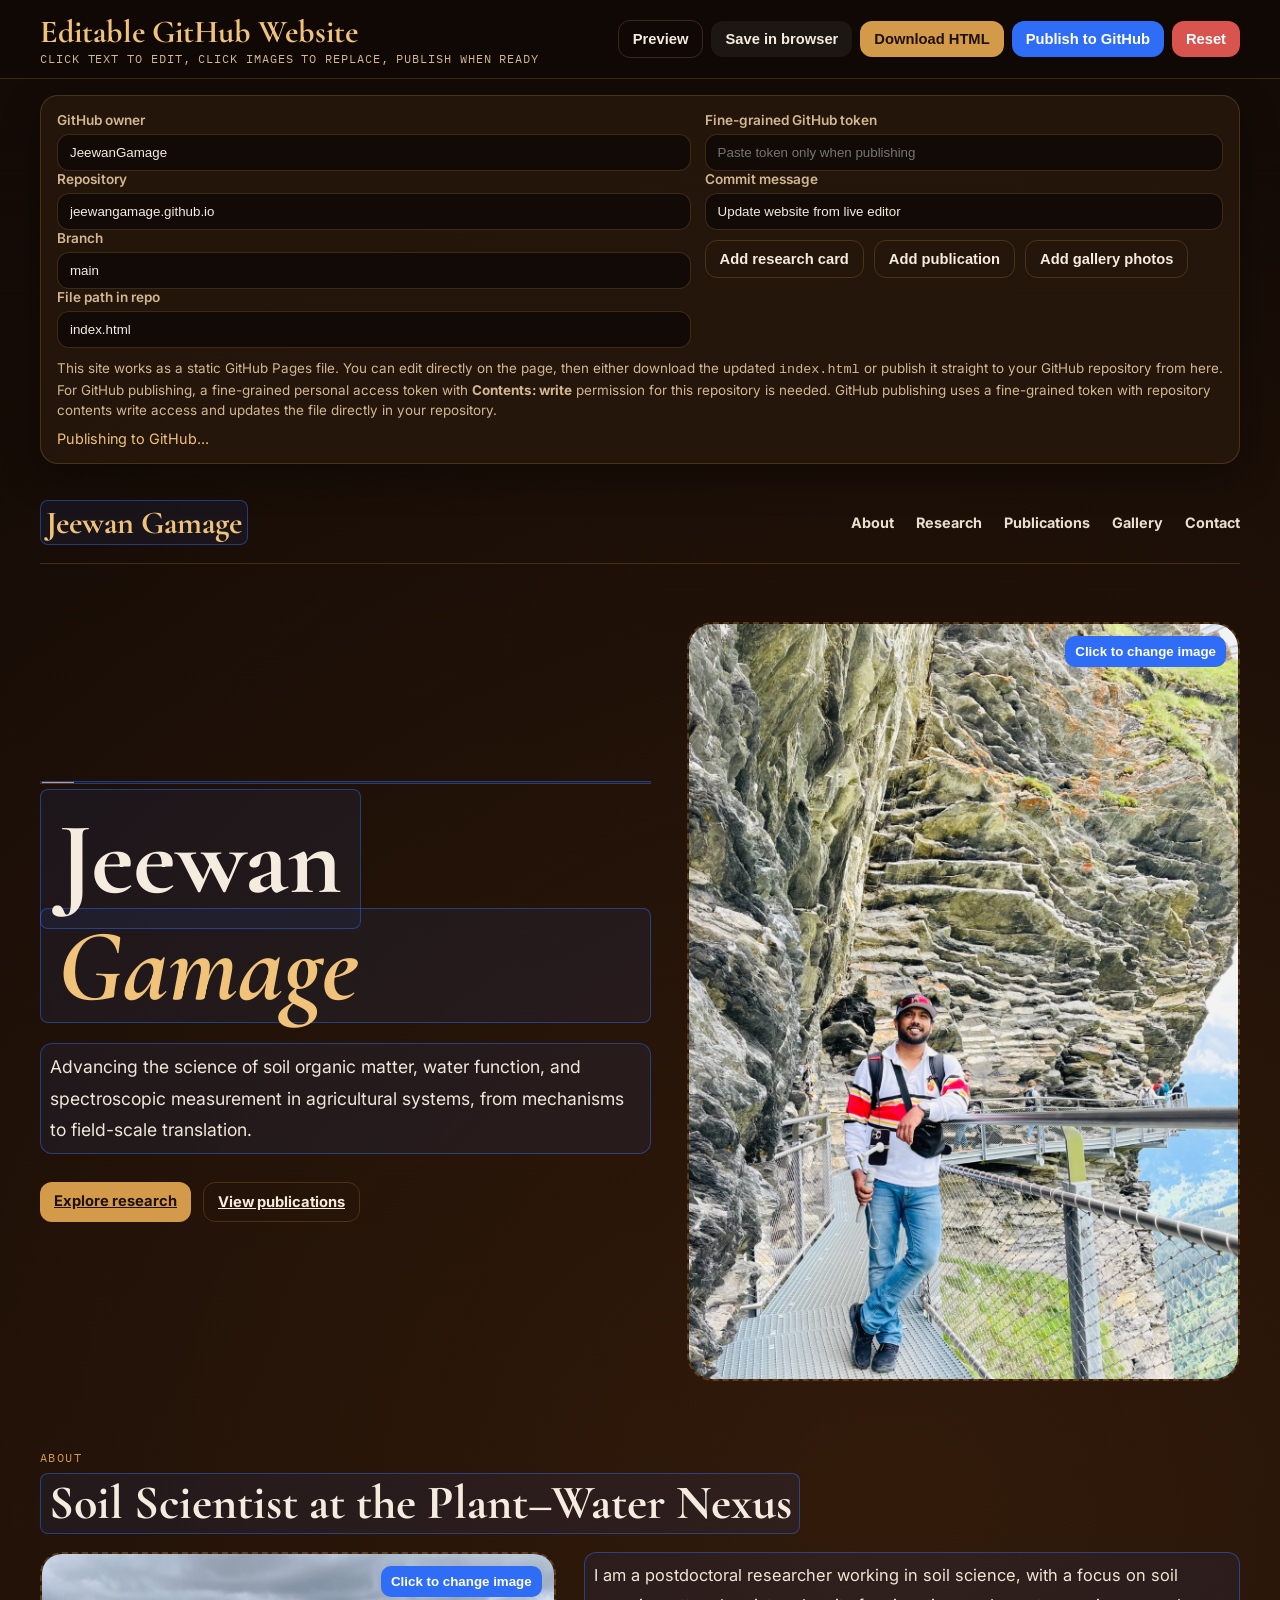
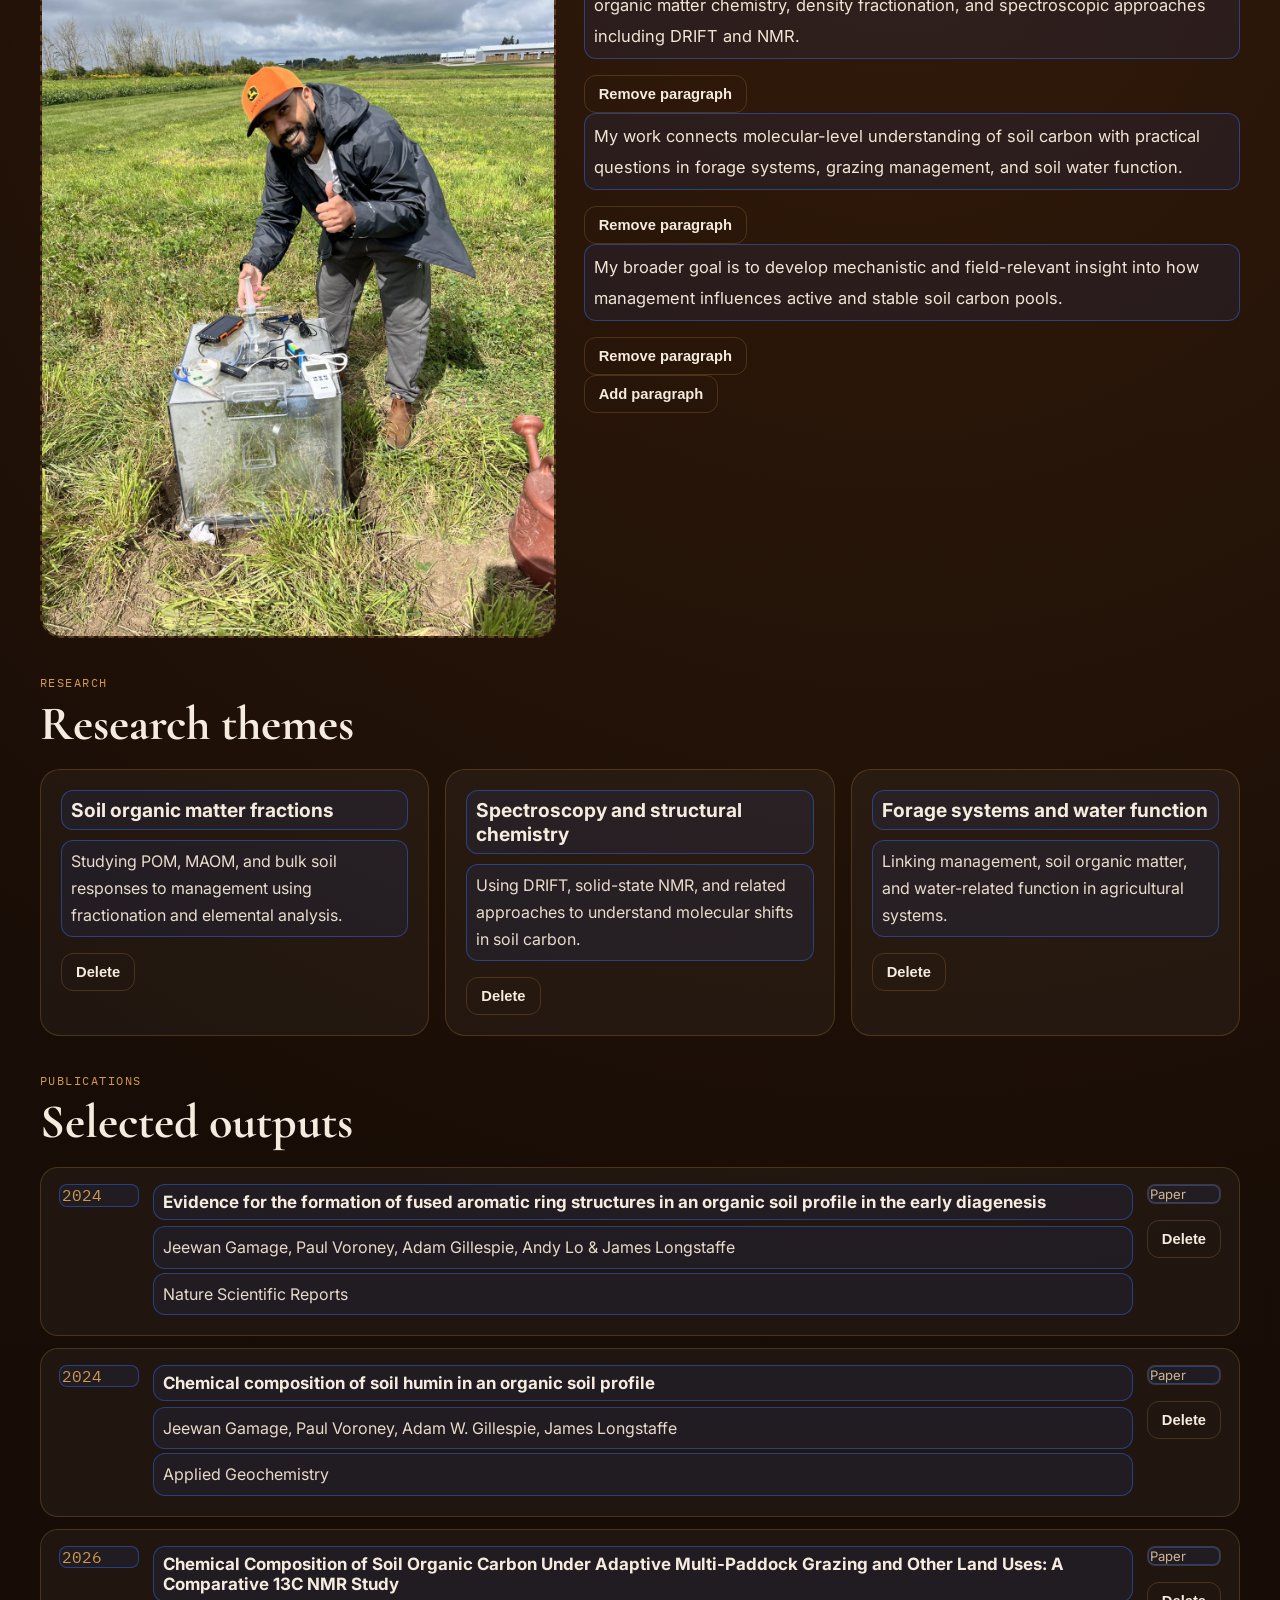
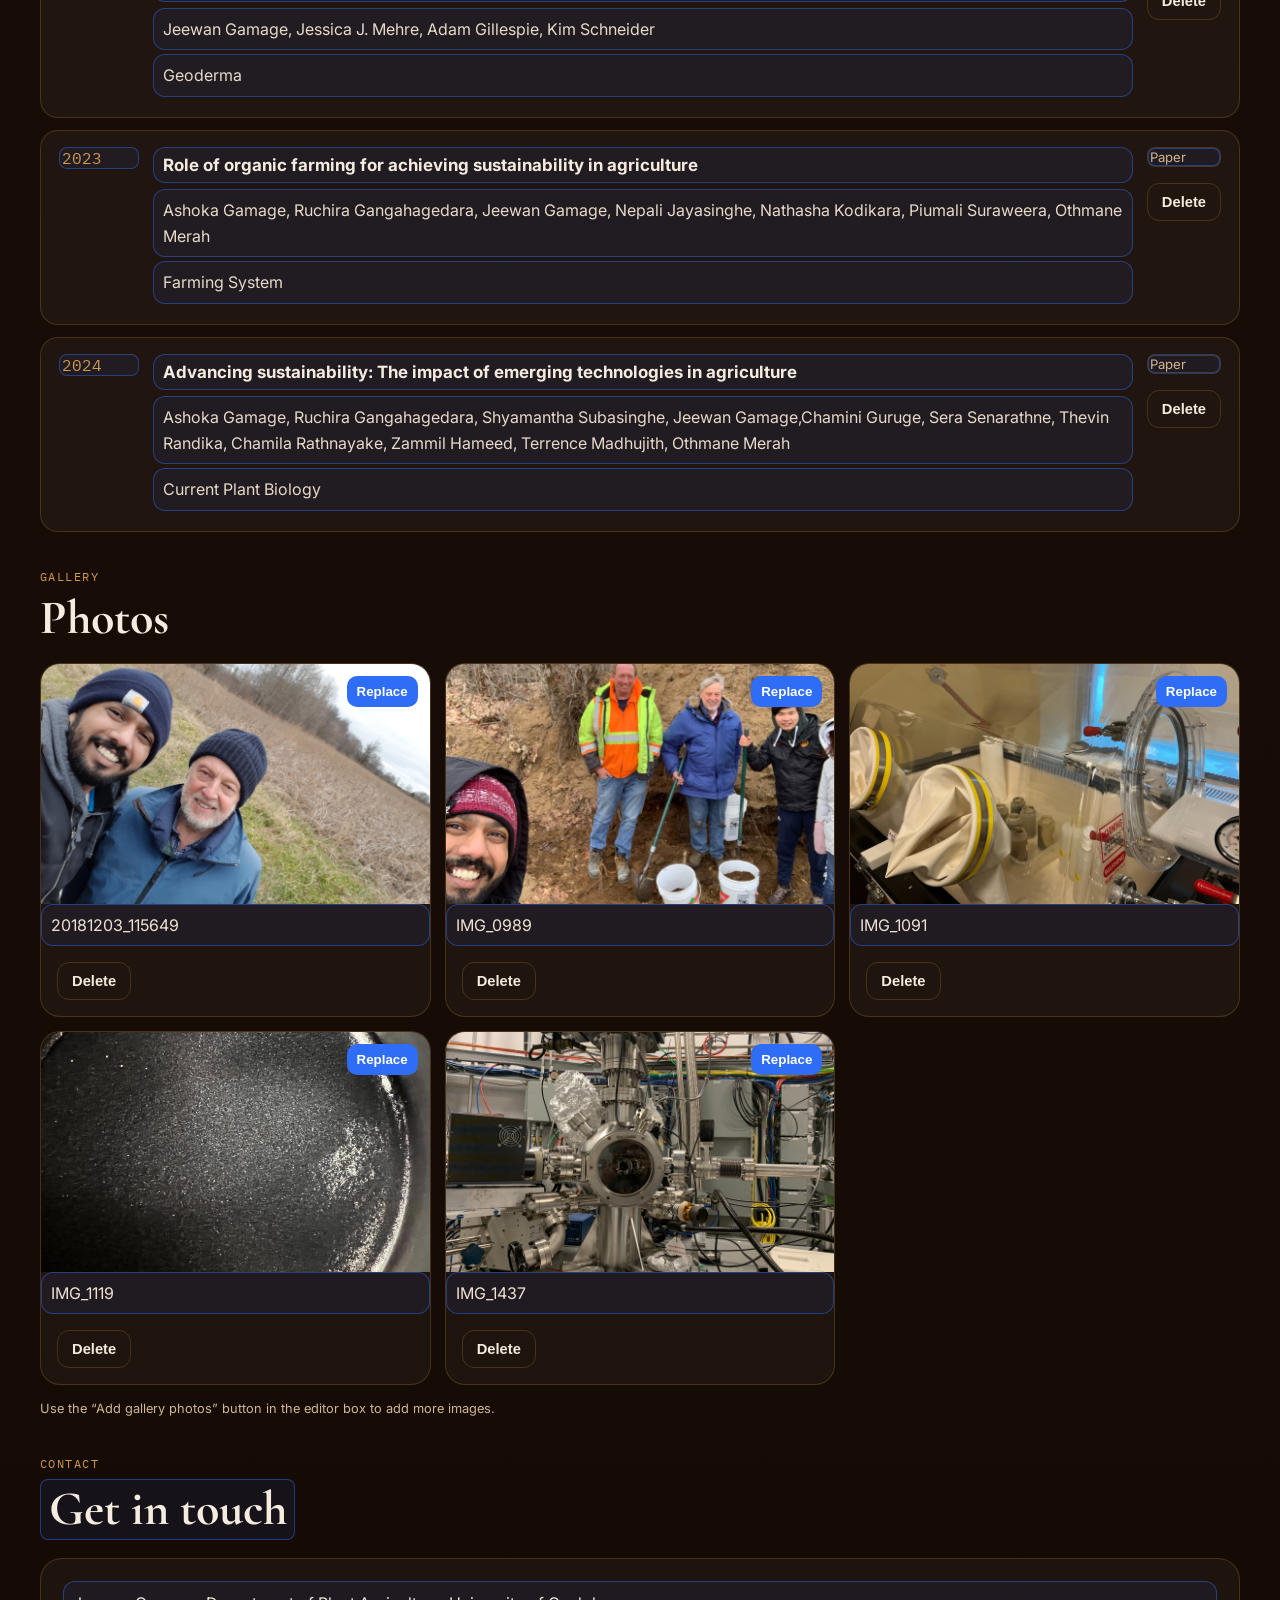
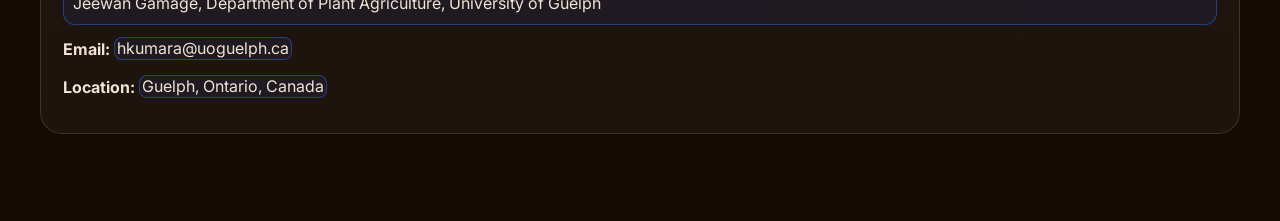
==== commit cadbf3b4: "Update website from live editor" ====
--- a/index.html
+++ b/index.html
@@ -1,12 +1,11 @@
 <!DOCTYPE html>
-<html lang="en">
-<head>
-  <meta charset="UTF-8" />
-  <meta name="viewport" content="width=device-width, initial-scale=1.0" />
+<html lang="en"><head>
+  <meta charset="UTF-8">
+  <meta name="viewport" content="width=device-width, initial-scale=1.0">
   <title>Jeewan Gamage | Editable GitHub Website</title>
   <link rel="preconnect" href="https://fonts.googleapis.com">
-  <link rel="preconnect" href="https://fonts.gstatic.com" crossorigin>
-  <link href="https://fonts.googleapis.com/css2?family=Cormorant+Garamond:wght@400;600;700&family=Inter:wght@400;500;600;700&family=IBM+Plex+Mono:wght@400;500&display=swap" rel="stylesheet">
+  <link rel="preconnect" href="https://fonts.gstatic.com" crossorigin="">
+  <link href="https://fonts.googleapis.com/css2?family=Cormorant+Garamond:wght@400;600;700&amp;family=Inter:wght@400;500;600;700&amp;family=IBM+Plex+Mono:wght@400;500&amp;display=swap" rel="stylesheet">
   <style>
     :root{
       --bg:#160d07;
@@ -186,63 +185,113 @@
       .hero-art{min-height:360px}
     }
   </style>
-</head>
-<body class="edit-mode">
+<style>:root{--toastify-color-light:#fff;--toastify-color-dark:#121212;--toastify-color-info:#3498db;--toastify-color-success:#07bc0c;--toastify-color-warning:#f1c40f;--toastify-color-error:#e74c3c;--toastify-color-transparent:hsla(0,0%,100%,.7);--toastify-icon-color-info:var(--toastify-color-info);--toastify-icon-color-success:var(--toastify-color-success);--toastify-icon-color-warning:var(--toastify-color-warning);--toastify-icon-color-error:var(--toastify-color-error);--toastify-toast-width:320px;--toastify-toast-offset:16px;--toastify-toast-top:max(var(--toastify-toast-offset),env(safe-area-inset-top));--toastify-toast-right:max(var(--toastify-toast-offset),env(safe-area-inset-right));--toastify-toast-left:max(var(--toastify-toast-offset),env(safe-area-inset-left));--toastify-toast-bottom:max(var(--toastify-toast-offset),env(safe-area-inset-bottom));--toastify-toast-background:#fff;--toastify-toast-min-height:64px;--toastify-toast-max-height:800px;--toastify-toast-bd-radius:6px;--toastify-font-family:sans-serif;--toastify-z-index:9999;--toastify-text-color-light:#757575;--toastify-text-color-dark:#fff;--toastify-text-color-info:#fff;--toastify-text-color-success:#fff;--toastify-text-color-warning:#fff;--toastify-text-color-error:#fff;--toastify-spinner-color:#616161;--toastify-spinner-color-empty-area:#e0e0e0;--toastify-color-progress-light:linear-gradient(90deg,#4cd964,#5ac8fa,#007aff,#34aadc,#5856d6,#ff2d55);--toastify-color-progress-dark:#bb86fc;--toastify-color-progress-info:var(--toastify-color-info);--toastify-color-progress-success:var(--toastify-color-success);--toastify-color-progress-warning:var(--toastify-color-warning);--toastify-color-progress-error:var(--toastify-color-error);--toastify-color-progress-bgo:0.2}.Toastify__toast-container{z-index:var(--toastify-z-index);-webkit-transform:translateZ(var(--toastify-z-index));position:fixed;padding:4px;width:var(--toastify-toast-width);box-sizing:border-box;color:#fff}.Toastify__toast-container--top-left{top:var(--toastify-toast-top);left:var(--toastify-toast-left)}.Toastify__toast-container--top-center{top:var(--toastify-toast-top);left:50%;transform:translateX(-50%)}.Toastify__toast-container--top-right{top:var(--toastify-toast-top);right:var(--toastify-toast-right)}.Toastify__toast-container--bottom-left{bottom:var(--toastify-toast-bottom);left:var(--toastify-toast-left)}.Toastify__toast-container--bottom-center{bottom:var(--toastify-toast-bottom);left:50%;transform:translateX(-50%)}.Toastify__toast-container--bottom-right{bottom:var(--toastify-toast-bottom);right:var(--toastify-toast-right)}@media only screen and (max-width:480px){.Toastify__toast-container{width:100vw;padding:0;left:env(safe-area-inset-left);margin:0}.Toastify__toast-container--top-center,.Toastify__toast-container--top-left,.Toastify__toast-container--top-right{top:env(safe-area-inset-top);transform:translateX(0)}.Toastify__toast-container--bottom-center,.Toastify__toast-container--bottom-left,.Toastify__toast-container--bottom-right{bottom:env(safe-area-inset-bottom);transform:translateX(0)}.Toastify__toast-container--rtl{right:env(safe-area-inset-right);left:auto}}.Toastify__toast{--y:0;position:relative;-ms-touch-action:none;touch-action:none;min-height:var(--toastify-toast-min-height);box-sizing:border-box;margin-bottom:1rem;padding:8px;border-radius:var(--toastify-toast-bd-radius);box-shadow:0 4px 12px rgba(0,0,0,.1);display:-ms-flexbox;display:flex;-ms-flex-pack:justify;justify-content:space-between;max-height:var(--toastify-toast-max-height);font-family:var(--toastify-font-family);cursor:default;direction:ltr;z-index:0;overflow:hidden}.Toastify__toast--stacked{position:absolute;width:100%;transform:translate3d(0,var(--y),0) scale(var(--s));transition:transform .3s}.Toastify__toast--stacked[data-collapsed] .Toastify__close-button,.Toastify__toast--stacked[data-collapsed] .Toastify__toast-body{transition:opacity .1s}.Toastify__toast--stacked[data-collapsed=false]{overflow:visible}.Toastify__toast--stacked[data-collapsed=true]:not(:last-child)>*{opacity:0}.Toastify__toast--stacked:after{content:"";position:absolute;left:0;right:0;height:calc(var(--g) * 1px);bottom:100%}.Toastify__toast--stacked[data-pos=top]{top:0}.Toastify__toast--stacked[data-pos=bot]{bottom:0}.Toastify__toast--stacked[data-pos=bot].Toastify__toast--stacked:before{transform-origin:top}.Toastify__toast--stacked[data-pos=top].Toastify__toast--stacked:before{transform-origin:bottom}.Toastify__toast--stacked:before{content:"";position:absolute;left:0;right:0;bottom:0;height:100%;transform:scaleY(3);z-index:-1}.Toastify__toast--rtl{direction:rtl}.Toastify__toast--close-on-click{cursor:pointer}.Toastify__toast-body{margin:auto 0;-ms-flex:1 1 auto;flex:1 1 auto;padding:6px;display:-ms-flexbox;display:flex;-ms-flex-align:center;align-items:center}.Toastify__toast-body>div:last-child{word-break:break-word;-ms-flex:1;flex:1}.Toastify__toast-icon{-webkit-margin-end:10px;margin-inline-end:10px;width:20px;-ms-flex-negative:0;flex-shrink:0;display:-ms-flexbox;display:flex}.Toastify--animate{animation-fill-mode:both;animation-duration:.5s}.Toastify--animate-icon{animation-fill-mode:both;animation-duration:.3s}@media only screen and (max-width:480px){.Toastify__toast{margin-bottom:0;border-radius:0}}.Toastify__toast-theme--dark{background:var(--toastify-color-dark);color:var(--toastify-text-color-dark)}.Toastify__toast-theme--colored.Toastify__toast--default,.Toastify__toast-theme--light{background:var(--toastify-color-light);color:var(--toastify-text-color-light)}.Toastify__toast-theme--colored.Toastify__toast--info{color:var(--toastify-text-color-info);background:var(--toastify-color-info)}.Toastify__toast-theme--colored.Toastify__toast--success{color:var(--toastify-text-color-success);background:var(--toastify-color-success)}.Toastify__toast-theme--colored.Toastify__toast--warning{color:var(--toastify-text-color-warning);background:var(--toastify-color-warning)}.Toastify__toast-theme--colored.Toastify__toast--error{color:var(--toastify-text-color-error);background:var(--toastify-color-error)}.Toastify__progress-bar-theme--light{background:var(--toastify-color-progress-light)}.Toastify__progress-bar-theme--dark{background:var(--toastify-color-progress-dark)}.Toastify__progress-bar--info{background:var(--toastify-color-progress-info)}.Toastify__progress-bar--success{background:var(--toastify-color-progress-success)}.Toastify__progress-bar--warning{background:var(--toastify-color-progress-warning)}.Toastify__progress-bar--error{background:var(--toastify-color-progress-error)}.Toastify__progress-bar-theme--colored.Toastify__progress-bar--error,.Toastify__progress-bar-theme--colored.Toastify__progress-bar--info,.Toastify__progress-bar-theme--colored.Toastify__progress-bar--success,.Toastify__progress-bar-theme--colored.Toastify__progress-bar--warning{background:var(--toastify-color-transparent)}.Toastify__close-button{color:#fff;background:transparent;outline:none;border:none;padding:0;cursor:pointer;opacity:.7;transition:.3s ease;-ms-flex-item-align:start;align-self:flex-start;z-index:1}.Toastify__close-button--light{color:#000;opacity:.3}.Toastify__close-button>svg{fill:currentColor;height:16px;width:14px}.Toastify__close-button:focus,.Toastify__close-button:hover{opacity:1}@keyframes Toastify__trackProgress{0%{transform:scaleX(1)}to{transform:scaleX(0)}}.Toastify__progress-bar{position:absolute;bottom:0;left:0;width:100%;height:100%;z-index:var(--toastify-z-index);opacity:.7;transform-origin:left;border-bottom-left-radius:var(--toastify-toast-bd-radius)}.Toastify__progress-bar--animated{animation:Toastify__trackProgress linear 1 forwards}.Toastify__progress-bar--controlled{transition:transform .2s}.Toastify__progress-bar--rtl{right:0;left:auto;transform-origin:right;border-bottom-left-radius:0;border-bottom-right-radius:var(--toastify-toast-bd-radius)}.Toastify__progress-bar--wrp{position:absolute;bottom:0;left:0;width:100%;height:5px;border-bottom-left-radius:var(--toastify-toast-bd-radius)}.Toastify__progress-bar--wrp[data-hidden=true]{opacity:0}.Toastify__progress-bar--bg{opacity:var(--toastify-color-progress-bgo);width:100%;height:100%}.Toastify__spinner{width:20px;height:20px;box-sizing:border-box;border:2px solid;border-radius:100%;border-color:var(--toastify-spinner-color-empty-area);border-right-color:var(--toastify-spinner-color);animation:Toastify__spin .65s linear infinite}@keyframes Toastify__bounceInRight{0%,60%,75%,90%,to{animation-timing-function:cubic-bezier(.215,.61,.355,1)}0%{opacity:0;transform:translate3d(3000px,0,0)}60%{opacity:1;transform:translate3d(-25px,0,0)}75%{transform:translate3d(10px,0,0)}90%{transform:translate3d(-5px,0,0)}to{transform:none}}@keyframes Toastify__bounceOutRight{20%{opacity:1;transform:translate3d(-20px,var(--y),0)}to{opacity:0;transform:translate3d(2000px,var(--y),0)}}@keyframes Toastify__bounceInLeft{0%,60%,75%,90%,to{animation-timing-function:cubic-bezier(.215,.61,.355,1)}0%{opacity:0;transform:translate3d(-3000px,0,0)}60%{opacity:1;transform:translate3d(25px,0,0)}75%{transform:translate3d(-10px,0,0)}90%{transform:translate3d(5px,0,0)}to{transform:none}}@keyframes Toastify__bounceOutLeft{20%{opacity:1;transform:translate3d(20px,var(--y),0)}to{opacity:0;transform:translate3d(-2000px,var(--y),0)}}@keyframes Toastify__bounceInUp{0%,60%,75%,90%,to{animation-timing-function:cubic-bezier(.215,.61,.355,1)}0%{opacity:0;transform:translate3d(0,3000px,0)}60%{opacity:1;transform:translate3d(0,-20px,0)}75%{transform:translate3d(0,10px,0)}90%{transform:translate3d(0,-5px,0)}to{transform:translateZ(0)}}@keyframes Toastify__bounceOutUp{20%{transform:translate3d(0,calc(var(--y) - 10px),0)}40%,45%{opacity:1;transform:translate3d(0,calc(var(--y) + 20px),0)}to{opacity:0;transform:translate3d(0,-2000px,0)}}@keyframes Toastify__bounceInDown{0%,60%,75%,90%,to{animation-timing-function:cubic-bezier(.215,.61,.355,1)}0%{opacity:0;transform:translate3d(0,-3000px,0)}60%{opacity:1;transform:translate3d(0,25px,0)}75%{transform:translate3d(0,-10px,0)}90%{transform:translate3d(0,5px,0)}to{transform:none}}@keyframes Toastify__bounceOutDown{20%{transform:translate3d(0,calc(var(--y) - 10px),0)}40%,45%{opacity:1;transform:translate3d(0,calc(var(--y) + 20px),0)}to{opacity:0;transform:translate3d(0,2000px,0)}}.Toastify__bounce-enter--bottom-left,.Toastify__bounce-enter--top-left{animation-name:Toastify__bounceInLeft}.Toastify__bounce-enter--bottom-right,.Toastify__bounce-enter--top-right{animation-name:Toastify__bounceInRight}.Toastify__bounce-enter--top-center{animation-name:Toastify__bounceInDown}.Toastify__bounce-enter--bottom-center{animation-name:Toastify__bounceInUp}.Toastify__bounce-exit--bottom-left,.Toastify__bounce-exit--top-left{animation-name:Toastify__bounceOutLeft}.Toastify__bounce-exit--bottom-right,.Toastify__bounce-exit--top-right{animation-name:Toastify__bounceOutRight}.Toastify__bounce-exit--top-center{animation-name:Toastify__bounceOutUp}.Toastify__bounce-exit--bottom-center{animation-name:Toastify__bounceOutDown}@keyframes Toastify__zoomIn{0%{opacity:0;transform:scale3d(.3,.3,.3)}50%{opacity:1}}@keyframes Toastify__zoomOut{0%{opacity:1}50%{opacity:0;transform:translate3d(0,var(--y),0) scale3d(.3,.3,.3)}to{opacity:0}}.Toastify__zoom-enter{animation-name:Toastify__zoomIn}.Toastify__zoom-exit{animation-name:Toastify__zoomOut}@keyframes Toastify__flipIn{0%{transform:perspective(400px) rotateX(90deg);animation-timing-function:ease-in;opacity:0}40%{transform:perspective(400px) rotateX(-20deg);animation-timing-function:ease-in}60%{transform:perspective(400px) rotateX(10deg);opacity:1}80%{transform:perspective(400px) rotateX(-5deg)}to{transform:perspective(400px)}}@keyframes Toastify__flipOut{0%{transform:translate3d(0,var(--y),0) perspective(400px)}30%{transform:translate3d(0,var(--y),0) perspective(400px) rotateX(-20deg);opacity:1}to{transform:translate3d(0,var(--y),0) perspective(400px) rotateX(90deg);opacity:0}}.Toastify__flip-enter{animation-name:Toastify__flipIn}.Toastify__flip-exit{animation-name:Toastify__flipOut}@keyframes Toastify__slideInRight{0%{transform:translate3d(110%,0,0);visibility:visible}to{transform:translate3d(0,var(--y),0)}}@keyframes Toastify__slideInLeft{0%{transform:translate3d(-110%,0,0);visibility:visible}to{transform:translate3d(0,var(--y),0)}}@keyframes Toastify__slideInUp{0%{transform:translate3d(0,110%,0);visibility:visible}to{transform:translate3d(0,var(--y),0)}}@keyframes Toastify__slideInDown{0%{transform:translate3d(0,-110%,0);visibility:visible}to{transform:translate3d(0,var(--y),0)}}@keyframes Toastify__slideOutRight{0%{transform:translate3d(0,var(--y),0)}to{visibility:hidden;transform:translate3d(110%,var(--y),0)}}@keyframes Toastify__slideOutLeft{0%{transform:translate3d(0,var(--y),0)}to{visibility:hidden;transform:translate3d(-110%,var(--y),0)}}@keyframes Toastify__slideOutDown{0%{transform:translate3d(0,var(--y),0)}to{visibility:hidden;transform:translate3d(0,500px,0)}}@keyframes Toastify__slideOutUp{0%{transform:translate3d(0,var(--y),0)}to{visibility:hidden;transform:translate3d(0,-500px,0)}}.Toastify__slide-enter--bottom-left,.Toastify__slide-enter--top-left{animation-name:Toastify__slideInLeft}.Toastify__slide-enter--bottom-right,.Toastify__slide-enter--top-right{animation-name:Toastify__slideInRight}.Toastify__slide-enter--top-center{animation-name:Toastify__slideInDown}.Toastify__slide-enter--bottom-center{animation-name:Toastify__slideInUp}.Toastify__slide-exit--bottom-left,.Toastify__slide-exit--top-left{animation-name:Toastify__slideOutLeft;animation-timing-function:ease-in;animation-duration:.3s}.Toastify__slide-exit--bottom-right,.Toastify__slide-exit--top-right{animation-name:Toastify__slideOutRight;animation-timing-function:ease-in;animation-duration:.3s}.Toastify__slide-exit--top-center{animation-name:Toastify__slideOutUp;animation-timing-function:ease-in;animation-duration:.3s}.Toastify__slide-exit--bottom-center{animation-name:Toastify__slideOutDown;animation-timing-function:ease-in;animation-duration:.3s}@keyframes Toastify__spin{0%{transform:rotate(0deg)}to{transform:rotate(1turn)}}</style><style>@font-face{font-family:"ProximaVara-Roman";src:url(chrome-extension://cipccbpjpemcnijhjcdjmkjhmhniiick/static/fonts/proxima-vara-roman-black.f99ab2034eea98d11ef4.woff2) format("woff2"),url(chrome-extension://cipccbpjpemcnijhjcdjmkjhmhniiick/static/fonts/proxima-vara-roman-black.fe9b55be9cb49a68107a.woff) format("woff");font-weight:100 1000;font-display:swap;-webkit-font-smoothing:antialiased;-moz-osx-font-smoothing:grayscale}.scispace-plugin-maximized{width:calc(100% - 420px) !important}@media print{#scispace-extension-root{visibility:hidden}.scispace-plugin-maximized{width:initial !important}}</style><style>@font-face{font-family:KaTeX_AMS;font-style:normal;font-weight:400;src:url(chrome-extension://cipccbpjpemcnijhjcdjmkjhmhniiick/static/fonts/KaTeX_AMS-Regular.73ea273a72f4aca30ca5.woff2) format("woff2"),url(chrome-extension://cipccbpjpemcnijhjcdjmkjhmhniiick/static/fonts/KaTeX_AMS-Regular.d562e886c52f12660a41.woff) format("woff"),url(chrome-extension://cipccbpjpemcnijhjcdjmkjhmhniiick/static/fonts/KaTeX_AMS-Regular.853be92419a6c3766b9a.ttf) format("truetype")}@font-face{font-family:KaTeX_Caligraphic;font-style:normal;font-weight:700;src:url(chrome-extension://cipccbpjpemcnijhjcdjmkjhmhniiick/static/fonts/KaTeX_Caligraphic-Bold.a1abf90dfd72792a577a.woff2) format("woff2"),url(chrome-extension://cipccbpjpemcnijhjcdjmkjhmhniiick/static/fonts/KaTeX_Caligraphic-Bold.d757c535a2e5902f1325.woff) format("woff"),url(chrome-extension://cipccbpjpemcnijhjcdjmkjhmhniiick/static/fonts/KaTeX_Caligraphic-Bold.7489a2fbfb9bfe704420.ttf) format("truetype")}@font-face{font-family:KaTeX_Caligraphic;font-style:normal;font-weight:400;src:url(chrome-extension://cipccbpjpemcnijhjcdjmkjhmhniiick/static/fonts/KaTeX_Caligraphic-Regular.d6484fce1ef428d5bd94.woff2) format("woff2"),url(chrome-extension://cipccbpjpemcnijhjcdjmkjhmhniiick/static/fonts/KaTeX_Caligraphic-Regular.db074fa22cf224af93d7.woff) format("woff"),url(chrome-extension://cipccbpjpemcnijhjcdjmkjhmhniiick/static/fonts/KaTeX_Caligraphic-Regular.7e873d3833eb108a0758.ttf) format("truetype")}@font-face{font-family:KaTeX_Fraktur;font-style:normal;font-weight:700;src:url(chrome-extension://cipccbpjpemcnijhjcdjmkjhmhniiick/static/fonts/KaTeX_Fraktur-Bold.931d67ea207ab37ee693.woff2) format("woff2"),url(chrome-extension://cipccbpjpemcnijhjcdjmkjhmhniiick/static/fonts/KaTeX_Fraktur-Bold.354501bac435c3264834.woff) format("woff"),url(chrome-extension://cipccbpjpemcnijhjcdjmkjhmhniiick/static/fonts/KaTeX_Fraktur-Bold.4c761b3711973ab04edf.ttf) format("truetype")}@font-face{font-family:KaTeX_Fraktur;font-style:normal;font-weight:400;src:url(chrome-extension://cipccbpjpemcnijhjcdjmkjhmhniiick/static/fonts/KaTeX_Fraktur-Regular.172d3529b26f8cedef6b.woff2) format("woff2"),url(chrome-extension://cipccbpjpemcnijhjcdjmkjhmhniiick/static/fonts/KaTeX_Fraktur-Regular.6fdf0ac577be0ba82a4c.woff) format("woff"),url(chrome-extension://cipccbpjpemcnijhjcdjmkjhmhniiick/static/fonts/KaTeX_Fraktur-Regular.ed305b5434865e06ffde.ttf) format("truetype")}@font-face{font-family:KaTeX_Main;font-style:normal;font-weight:700;src:url(chrome-extension://cipccbpjpemcnijhjcdjmkjhmhniiick/static/fonts/KaTeX_Main-Bold.39890742bc957b368704.woff2) format("woff2"),url(chrome-extension://cipccbpjpemcnijhjcdjmkjhmhniiick/static/fonts/KaTeX_Main-Bold.0c3b8929d377c0e9b2f3.woff) format("woff"),url(chrome-extension://cipccbpjpemcnijhjcdjmkjhmhniiick/static/fonts/KaTeX_Main-Bold.8169508bf58f8bd92ad8.ttf) format("truetype")}@font-face{font-family:KaTeX_Main;font-style:italic;font-weight:700;src:url(chrome-extension://cipccbpjpemcnijhjcdjmkjhmhniiick/static/fonts/KaTeX_Main-BoldItalic.20f389c4120be058d80a.woff2) format("woff2"),url(chrome-extension://cipccbpjpemcnijhjcdjmkjhmhniiick/static/fonts/KaTeX_Main-BoldItalic.428978dc7837d46de091.woff) format("woff"),url(chrome-extension://cipccbpjpemcnijhjcdjmkjhmhniiick/static/fonts/KaTeX_Main-BoldItalic.828abcb200061cffbaae.ttf) format("truetype")}@font-face{font-family:KaTeX_Main;font-style:italic;font-weight:400;src:url(chrome-extension://cipccbpjpemcnijhjcdjmkjhmhniiick/static/fonts/KaTeX_Main-Italic.fe2176f79edaa716e621.woff2) format("woff2"),url(chrome-extension://cipccbpjpemcnijhjcdjmkjhmhniiick/static/fonts/KaTeX_Main-Italic.fd947498bc16392e76c2.woff) format("woff"),url(chrome-extension://cipccbpjpemcnijhjcdjmkjhmhniiick/static/fonts/KaTeX_Main-Italic.fa675e5e4bec9eb250b6.ttf) format("truetype")}@font-face{font-family:KaTeX_Main;font-style:normal;font-weight:400;src:url(chrome-extension://cipccbpjpemcnijhjcdjmkjhmhniiick/static/fonts/KaTeX_Main-Regular.f650f111a3b890d116f1.woff2) format("woff2"),url(chrome-extension://cipccbpjpemcnijhjcdjmkjhmhniiick/static/fonts/KaTeX_Main-Regular.4f35fbcc9ee8614c2bcc.woff) format("woff"),url(chrome-extension://cipccbpjpemcnijhjcdjmkjhmhniiick/static/fonts/KaTeX_Main-Regular.9eba1d77abcf2aa6e94e.ttf) format("truetype")}@font-face{font-family:KaTeX_Math;font-style:italic;font-weight:700;src:url(chrome-extension://cipccbpjpemcnijhjcdjmkjhmhniiick/static/fonts/KaTeX_Math-BoldItalic.dcbcbd93bac0470b462d.woff2) format("woff2"),url(chrome-extension://cipccbpjpemcnijhjcdjmkjhmhniiick/static/fonts/KaTeX_Math-BoldItalic.3f07ed67f06c720120ce.woff) format("woff"),url(chrome-extension://cipccbpjpemcnijhjcdjmkjhmhniiick/static/fonts/KaTeX_Math-BoldItalic.bf2d440b3a42ea78a998.ttf) format("truetype")}@font-face{font-family:KaTeX_Math;font-style:italic;font-weight:400;src:url(chrome-extension://cipccbpjpemcnijhjcdjmkjhmhniiick/static/fonts/KaTeX_Math-Italic.6d3d25f4820d0da8f01f.woff2) format("woff2"),url(chrome-extension://cipccbpjpemcnijhjcdjmkjhmhniiick/static/fonts/KaTeX_Math-Italic.96759856b4e70f3a8338.woff) format("woff"),url(chrome-extension://cipccbpjpemcnijhjcdjmkjhmhniiick/static/fonts/KaTeX_Math-Italic.8a5f936332e8028c7278.ttf) format("truetype")}@font-face{font-family:"KaTeX_SansSerif";font-style:normal;font-weight:700;src:url(chrome-extension://cipccbpjpemcnijhjcdjmkjhmhniiick/static/fonts/KaTeX_SansSerif-Bold.95591a929f0d32aa282a.woff2) format("woff2"),url(chrome-extension://cipccbpjpemcnijhjcdjmkjhmhniiick/static/fonts/KaTeX_SansSerif-Bold.b9cd458ac6d5889ff9c3.woff) format("woff"),url(chrome-extension://cipccbpjpemcnijhjcdjmkjhmhniiick/static/fonts/KaTeX_SansSerif-Bold.5b49f4993ae22d7975b4.ttf) format("truetype")}@font-face{font-family:"KaTeX_SansSerif";font-style:italic;font-weight:400;src:url(chrome-extension://cipccbpjpemcnijhjcdjmkjhmhniiick/static/fonts/KaTeX_SansSerif-Italic.7d393d382f3e7fb1c637.woff2) format("woff2"),url(chrome-extension://cipccbpjpemcnijhjcdjmkjhmhniiick/static/fonts/KaTeX_SansSerif-Italic.8d593cfaa96238d5e2f8.woff) format("woff"),url(chrome-extension://cipccbpjpemcnijhjcdjmkjhmhniiick/static/fonts/KaTeX_SansSerif-Italic.b257a18c016f37ee4543.ttf) format("truetype")}@font-face{font-family:"KaTeX_SansSerif";font-style:normal;font-weight:400;src:url(chrome-extension://cipccbpjpemcnijhjcdjmkjhmhniiick/static/fonts/KaTeX_SansSerif-Regular.cd5e231e0cc53b2cb2c0.woff2) format("woff2"),url(chrome-extension://cipccbpjpemcnijhjcdjmkjhmhniiick/static/fonts/KaTeX_SansSerif-Regular.02271ec5cb9f5b4588ac.woff) format("woff"),url(chrome-extension://cipccbpjpemcnijhjcdjmkjhmhniiick/static/fonts/KaTeX_SansSerif-Regular.2f7bc363fc5424ebda59.ttf) format("truetype")}@font-face{font-family:KaTeX_Script;font-style:normal;font-weight:400;src:url(chrome-extension://cipccbpjpemcnijhjcdjmkjhmhniiick/static/fonts/KaTeX_Script-Regular.c81d1b2a4b75d3eded60.woff2) format("woff2"),url(chrome-extension://cipccbpjpemcnijhjcdjmkjhmhniiick/static/fonts/KaTeX_Script-Regular.073b3402d036714b4370.woff) format("woff"),url(chrome-extension://cipccbpjpemcnijhjcdjmkjhmhniiick/static/fonts/KaTeX_Script-Regular.fc9ba5249878cd8f8d88.ttf) format("truetype")}@font-face{font-family:KaTeX_Size1;font-style:normal;font-weight:400;src:url(chrome-extension://cipccbpjpemcnijhjcdjmkjhmhniiick/static/fonts/KaTeX_Size1-Regular.6eec866c69313624be60.woff2) format("woff2"),url(chrome-extension://cipccbpjpemcnijhjcdjmkjhmhniiick/static/fonts/KaTeX_Size1-Regular.0108e89c9003e8c14ea3.woff) format("woff"),url(chrome-extension://cipccbpjpemcnijhjcdjmkjhmhniiick/static/fonts/KaTeX_Size1-Regular.6de7d4b539221a49e9e2.ttf) format("truetype")}@font-face{font-family:KaTeX_Size2;font-style:normal;font-weight:400;src:url(chrome-extension://cipccbpjpemcnijhjcdjmkjhmhniiick/static/fonts/KaTeX_Size2-Regular.2960900c4f271311eb36.woff2) format("woff2"),url(chrome-extension://cipccbpjpemcnijhjcdjmkjhmhniiick/static/fonts/KaTeX_Size2-Regular.3a99e70aee4076660d38.woff) format("woff"),url(chrome-extension://cipccbpjpemcnijhjcdjmkjhmhniiick/static/fonts/KaTeX_Size2-Regular.57f5c1837853986ea1db.ttf) format("truetype")}@font-face{font-family:KaTeX_Size3;font-style:normal;font-weight:400;src:url(chrome-extension://cipccbpjpemcnijhjcdjmkjhmhniiick/static/fonts/KaTeX_Size3-Regular.e1951519f6f0596f7356.woff2) format("woff2"),url(chrome-extension://cipccbpjpemcnijhjcdjmkjhmhniiick/static/fonts/KaTeX_Size3-Regular.7947224e8a9914fa332b.woff) format("woff"),url(chrome-extension://cipccbpjpemcnijhjcdjmkjhmhniiick/static/fonts/KaTeX_Size3-Regular.8d6b6822586eea3d3b20.ttf) format("truetype")}@font-face{font-family:KaTeX_Size4;font-style:normal;font-weight:400;src:url(chrome-extension://cipccbpjpemcnijhjcdjmkjhmhniiick/static/fonts/KaTeX_Size4-Regular.e418bf257af1052628d8.woff2) format("woff2"),url(chrome-extension://cipccbpjpemcnijhjcdjmkjhmhniiick/static/fonts/KaTeX_Size4-Regular.aeffd8025cba3647f1a6.woff) format("woff"),url(chrome-extension://cipccbpjpemcnijhjcdjmkjhmhniiick/static/fonts/KaTeX_Size4-Regular.4ad7c7e8bb8d10a34bb7.ttf) format("truetype")}@font-face{font-family:KaTeX_Typewriter;font-style:normal;font-weight:400;src:url(chrome-extension://cipccbpjpemcnijhjcdjmkjhmhniiick/static/fonts/KaTeX_Typewriter-Regular.c295e7f71970f03c0549.woff2) format("woff2"),url(chrome-extension://cipccbpjpemcnijhjcdjmkjhmhniiick/static/fonts/KaTeX_Typewriter-Regular.4c6b94fd1d07f8beff7c.woff) format("woff"),url(chrome-extension://cipccbpjpemcnijhjcdjmkjhmhniiick/static/fonts/KaTeX_Typewriter-Regular.c5c02d763c89380dcb4e.ttf) format("truetype")}.katex{text-rendering:auto;font:normal 1.21em KaTeX_Main,Times New Roman,serif;line-height:1.2;text-indent:0}.katex *{-ms-high-contrast-adjust:none!important;border-color:currentColor}.katex .katex-version:after{content:"0.16.7"}.katex .katex-mathml{clip:rect(1px,1px,1px,1px);border:0;height:1px;overflow:hidden;padding:0;position:absolute;width:1px}.katex .katex-html>.newline{display:block}.katex .base{position:relative;white-space:nowrap;width:-webkit-min-content;width:-moz-min-content;width:min-content}.katex .base,.katex .strut{display:inline-block}.katex .textbf{font-weight:700}.katex .textit{font-style:italic}.katex .textrm{font-family:KaTeX_Main}.katex .textsf{font-family:KaTeX_SansSerif}.katex .texttt{font-family:KaTeX_Typewriter}.katex .mathnormal{font-family:KaTeX_Math;font-style:italic}.katex .mathit{font-family:KaTeX_Main;font-style:italic}.katex .mathrm{font-style:normal}.katex .mathbf{font-family:KaTeX_Main;font-weight:700}.katex .boldsymbol{font-family:KaTeX_Math;font-style:italic;font-weight:700}.katex .amsrm,.katex .mathbb,.katex .textbb{font-family:KaTeX_AMS}.katex .mathcal{font-family:KaTeX_Caligraphic}.katex .mathfrak,.katex .textfrak{font-family:KaTeX_Fraktur}.katex .mathtt{font-family:KaTeX_Typewriter}.katex .mathscr,.katex .textscr{font-family:KaTeX_Script}.katex .mathsf,.katex .textsf{font-family:KaTeX_SansSerif}.katex .mathboldsf,.katex .textboldsf{font-family:KaTeX_SansSerif;font-weight:700}.katex .mathitsf,.katex .textitsf{font-family:KaTeX_SansSerif;font-style:italic}.katex .mainrm{font-family:KaTeX_Main;font-style:normal}.katex .vlist-t{border-collapse:collapse;display:inline-table;table-layout:fixed}.katex .vlist-r{display:table-row}.katex .vlist{display:table-cell;position:relative;vertical-align:bottom}.katex .vlist>span{display:block;height:0;position:relative}.katex .vlist>span>span{display:inline-block}.katex .vlist>span>.pstrut{overflow:hidden;width:0}.katex .vlist-t2{margin-right:-2px}.katex .vlist-s{display:table-cell;font-size:1px;min-width:2px;vertical-align:bottom;width:2px}.katex .vbox{align-items:baseline;display:inline-flex;flex-direction:column}.katex .hbox{width:100%}.katex .hbox,.katex .thinbox{display:inline-flex;flex-direction:row}.katex .thinbox{max-width:0;width:0}.katex .msupsub{text-align:left}.katex .mfrac>span>span{text-align:center}.katex .mfrac .frac-line{border-bottom-style:solid;display:inline-block;width:100%}.katex .hdashline,.katex .hline,.katex .mfrac .frac-line,.katex .overline .overline-line,.katex .rule,.katex .underline .underline-line{min-height:1px}.katex .mspace{display:inline-block}.katex .clap,.katex .llap,.katex .rlap{position:relative;width:0}.katex .clap>.inner,.katex .llap>.inner,.katex .rlap>.inner{position:absolute}.katex .clap>.fix,.katex .llap>.fix,.katex .rlap>.fix{display:inline-block}.katex .llap>.inner{right:0}.katex .clap>.inner,.katex .rlap>.inner{left:0}.katex .clap>.inner>span{margin-left:-50%;margin-right:50%}.katex .rule{border:0 solid;display:inline-block;position:relative}.katex .hline,.katex .overline .overline-line,.katex .underline .underline-line{border-bottom-style:solid;display:inline-block;width:100%}.katex .hdashline{border-bottom-style:dashed;display:inline-block;width:100%}.katex .sqrt>.root{margin-left:.27777778em;margin-right:-.55555556em}.katex .fontsize-ensurer.reset-size1.size1,.katex .sizing.reset-size1.size1{font-size:1em}.katex .fontsize-ensurer.reset-size1.size2,.katex .sizing.reset-size1.size2{font-size:1.2em}.katex .fontsize-ensurer.reset-size1.size3,.katex .sizing.reset-size1.size3{font-size:1.4em}.katex .fontsize-ensurer.reset-size1.size4,.katex .sizing.reset-size1.size4{font-size:1.6em}.katex .fontsize-ensurer.reset-size1.size5,.katex .sizing.reset-size1.size5{font-size:1.8em}.katex .fontsize-ensurer.reset-size1.size6,.katex .sizing.reset-size1.size6{font-size:2em}.katex .fontsize-ensurer.reset-size1.size7,.katex .sizing.reset-size1.size7{font-size:2.4em}.katex .fontsize-ensurer.reset-size1.size8,.katex .sizing.reset-size1.size8{font-size:2.88em}.katex .fontsize-ensurer.reset-size1.size9,.katex .sizing.reset-size1.size9{font-size:3.456em}.katex .fontsize-ensurer.reset-size1.size10,.katex .sizing.reset-size1.size10{font-size:4.148em}.katex .fontsize-ensurer.reset-size1.size11,.katex .sizing.reset-size1.size11{font-size:4.976em}.katex .fontsize-ensurer.reset-size2.size1,.katex .sizing.reset-size2.size1{font-size:.83333333em}.katex .fontsize-ensurer.reset-size2.size2,.katex .sizing.reset-size2.size2{font-size:1em}.katex .fontsize-ensurer.reset-size2.size3,.katex .sizing.reset-size2.size3{font-size:1.16666667em}.katex .fontsize-ensurer.reset-size2.size4,.katex .sizing.reset-size2.size4{font-size:1.33333333em}.katex .fontsize-ensurer.reset-size2.size5,.katex .sizing.reset-size2.size5{font-size:1.5em}.katex .fontsize-ensurer.reset-size2.size6,.katex .sizing.reset-size2.size6{font-size:1.66666667em}.katex .fontsize-ensurer.reset-size2.size7,.katex .sizing.reset-size2.size7{font-size:2em}.katex .fontsize-ensurer.reset-size2.size8,.katex .sizing.reset-size2.size8{font-size:2.4em}.katex .fontsize-ensurer.reset-size2.size9,.katex .sizing.reset-size2.size9{font-size:2.88em}.katex .fontsize-ensurer.reset-size2.size10,.katex .sizing.reset-size2.size10{font-size:3.45666667em}.katex .fontsize-ensurer.reset-size2.size11,.katex .sizing.reset-size2.size11{font-size:4.14666667em}.katex .fontsize-ensurer.reset-size3.size1,.katex .sizing.reset-size3.size1{font-size:.71428571em}.katex .fontsize-ensurer.reset-size3.size2,.katex .sizing.reset-size3.size2{font-size:.85714286em}.katex .fontsize-ensurer.reset-size3.size3,.katex .sizing.reset-size3.size3{font-size:1em}.katex .fontsize-ensurer.reset-size3.size4,.katex .sizing.reset-size3.size4{font-size:1.14285714em}.katex .fontsize-ensurer.reset-size3.size5,.katex .sizing.reset-size3.size5{font-size:1.28571429em}.katex .fontsize-ensurer.reset-size3.size6,.katex .sizing.reset-size3.size6{font-size:1.42857143em}.katex .fontsize-ensurer.reset-size3.size7,.katex .sizing.reset-size3.size7{font-size:1.71428571em}.katex .fontsize-ensurer.reset-size3.size8,.katex .sizing.reset-size3.size8{font-size:2.05714286em}.katex .fontsize-ensurer.reset-size3.size9,.katex .sizing.reset-size3.size9{font-size:2.46857143em}.katex .fontsize-ensurer.reset-size3.size10,.katex .sizing.reset-size3.size10{font-size:2.96285714em}.katex .fontsize-ensurer.reset-size3.size11,.katex .sizing.reset-size3.size11{font-size:3.55428571em}.katex .fontsize-ensurer.reset-size4.size1,.katex .sizing.reset-size4.size1{font-size:.625em}.katex .fontsize-ensurer.reset-size4.size2,.katex .sizing.reset-size4.size2{font-size:.75em}.katex .fontsize-ensurer.reset-size4.size3,.katex .sizing.reset-size4.size3{font-size:.875em}.katex .fontsize-ensurer.reset-size4.size4,.katex .sizing.reset-size4.size4{font-size:1em}.katex .fontsize-ensurer.reset-size4.size5,.katex .sizing.reset-size4.size5{font-size:1.125em}.katex .fontsize-ensurer.reset-size4.size6,.katex .sizing.reset-size4.size6{font-size:1.25em}.katex .fontsize-ensurer.reset-size4.size7,.katex .sizing.reset-size4.size7{font-size:1.5em}.katex .fontsize-ensurer.reset-size4.size8,.katex .sizing.reset-size4.size8{font-size:1.8em}.katex .fontsize-ensurer.reset-size4.size9,.katex .sizing.reset-size4.size9{font-size:2.16em}.katex .fontsize-ensurer.reset-size4.size10,.katex .sizing.reset-size4.size10{font-size:2.5925em}.katex .fontsize-ensurer.reset-size4.size11,.katex .sizing.reset-size4.size11{font-size:3.11em}.katex .fontsize-ensurer.reset-size5.size1,.katex .sizing.reset-size5.size1{font-size:.55555556em}.katex .fontsize-ensurer.reset-size5.size2,.katex .sizing.reset-size5.size2{font-size:.66666667em}.katex .fontsize-ensurer.reset-size5.size3,.katex .sizing.reset-size5.size3{font-size:.77777778em}.katex .fontsize-ensurer.reset-size5.size4,.katex .sizing.reset-size5.size4{font-size:.88888889em}.katex .fontsize-ensurer.reset-size5.size5,.katex .sizing.reset-size5.size5{font-size:1em}.katex .fontsize-ensurer.reset-size5.size6,.katex .sizing.reset-size5.size6{font-size:1.11111111em}.katex .fontsize-ensurer.reset-size5.size7,.katex .sizing.reset-size5.size7{font-size:1.33333333em}.katex .fontsize-ensurer.reset-size5.size8,.katex .sizing.reset-size5.size8{font-size:1.6em}.katex .fontsize-ensurer.reset-size5.size9,.katex .sizing.reset-size5.size9{font-size:1.92em}.katex .fontsize-ensurer.reset-size5.size10,.katex .sizing.reset-size5.size10{font-size:2.30444444em}.katex .fontsize-ensurer.reset-size5.size11,.katex .sizing.reset-size5.size11{font-size:2.76444444em}.katex .fontsize-ensurer.reset-size6.size1,.katex .sizing.reset-size6.size1{font-size:.5em}.katex .fontsize-ensurer.reset-size6.size2,.katex .sizing.reset-size6.size2{font-size:.6em}.katex .fontsize-ensurer.reset-size6.size3,.katex .sizing.reset-size6.size3{font-size:.7em}.katex .fontsize-ensurer.reset-size6.size4,.katex .sizing.reset-size6.size4{font-size:.8em}.katex .fontsize-ensurer.reset-size6.size5,.katex .sizing.reset-size6.size5{font-size:.9em}.katex .fontsize-ensurer.reset-size6.size6,.katex .sizing.reset-size6.size6{font-size:1em}.katex .fontsize-ensurer.reset-size6.size7,.katex .sizing.reset-size6.size7{font-size:1.2em}.katex .fontsize-ensurer.reset-size6.size8,.katex .sizing.reset-size6.size8{font-size:1.44em}.katex .fontsize-ensurer.reset-size6.size9,.katex .sizing.reset-size6.size9{font-size:1.728em}.katex .fontsize-ensurer.reset-size6.size10,.katex .sizing.reset-size6.size10{font-size:2.074em}.katex .fontsize-ensurer.reset-size6.size11,.katex .sizing.reset-size6.size11{font-size:2.488em}.katex .fontsize-ensurer.reset-size7.size1,.katex .sizing.reset-size7.size1{font-size:.41666667em}.katex .fontsize-ensurer.reset-size7.size2,.katex .sizing.reset-size7.size2{font-size:.5em}.katex .fontsize-ensurer.reset-size7.size3,.katex .sizing.reset-size7.size3{font-size:.58333333em}.katex .fontsize-ensurer.reset-size7.size4,.katex .sizing.reset-size7.size4{font-size:.66666667em}.katex .fontsize-ensurer.reset-size7.size5,.katex .sizing.reset-size7.size5{font-size:.75em}.katex .fontsize-ensurer.reset-size7.size6,.katex .sizing.reset-size7.size6{font-size:.83333333em}.katex .fontsize-ensurer.reset-size7.size7,.katex .sizing.reset-size7.size7{font-size:1em}.katex .fontsize-ensurer.reset-size7.size8,.katex .sizing.reset-size7.size8{font-size:1.2em}.katex .fontsize-ensurer.reset-size7.size9,.katex .sizing.reset-size7.size9{font-size:1.44em}.katex .fontsize-ensurer.reset-size7.size10,.katex .sizing.reset-size7.size10{font-size:1.72833333em}.katex .fontsize-ensurer.reset-size7.size11,.katex .sizing.reset-size7.size11{font-size:2.07333333em}.katex .fontsize-ensurer.reset-size8.size1,.katex .sizing.reset-size8.size1{font-size:.34722222em}.katex .fontsize-ensurer.reset-size8.size2,.katex .sizing.reset-size8.size2{font-size:.41666667em}.katex .fontsize-ensurer.reset-size8.size3,.katex .sizing.reset-size8.size3{font-size:.48611111em}.katex .fontsize-ensurer.reset-size8.size4,.katex .sizing.reset-size8.size4{font-size:.55555556em}.katex .fontsize-ensurer.reset-size8.size5,.katex .sizing.reset-size8.size5{font-size:.625em}.katex .fontsize-ensurer.reset-size8.size6,.katex .sizing.reset-size8.size6{font-size:.69444444em}.katex .fontsize-ensurer.reset-size8.size7,.katex .sizing.reset-size8.size7{font-size:.83333333em}.katex .fontsize-ensurer.reset-size8.size8,.katex .sizing.reset-size8.size8{font-size:1em}.katex .fontsize-ensurer.reset-size8.size9,.katex .sizing.reset-size8.size9{font-size:1.2em}.katex .fontsize-ensurer.reset-size8.size10,.katex .sizing.reset-size8.size10{font-size:1.44027778em}.katex .fontsize-ensurer.reset-size8.size11,.katex .sizing.reset-size8.size11{font-size:1.72777778em}.katex .fontsize-ensurer.reset-size9.size1,.katex .sizing.reset-size9.size1{font-size:.28935185em}.katex .fontsize-ensurer.reset-size9.size2,.katex .sizing.reset-size9.size2{font-size:.34722222em}.katex .fontsize-ensurer.reset-size9.size3,.katex .sizing.reset-size9.size3{font-size:.40509259em}.katex .fontsize-ensurer.reset-size9.size4,.katex .sizing.reset-size9.size4{font-size:.46296296em}.katex .fontsize-ensurer.reset-size9.size5,.katex .sizing.reset-size9.size5{font-size:.52083333em}.katex .fontsize-ensurer.reset-size9.size6,.katex .sizing.reset-size9.size6{font-size:.5787037em}.katex .fontsize-ensurer.reset-size9.size7,.katex .sizing.reset-size9.size7{font-size:.69444444em}.katex .fontsize-ensurer.reset-size9.size8,.katex .sizing.reset-size9.size8{font-size:.83333333em}.katex .fontsize-ensurer.reset-size9.size9,.katex .sizing.reset-size9.size9{font-size:1em}.katex .fontsize-ensurer.reset-size9.size10,.katex .sizing.reset-size9.size10{font-size:1.20023148em}.katex .fontsize-ensurer.reset-size9.size11,.katex .sizing.reset-size9.size11{font-size:1.43981481em}.katex .fontsize-ensurer.reset-size10.size1,.katex .sizing.reset-size10.size1{font-size:.24108004em}.katex .fontsize-ensurer.reset-size10.size2,.katex .sizing.reset-size10.size2{font-size:.28929605em}.katex .fontsize-ensurer.reset-size10.size3,.katex .sizing.reset-size10.size3{font-size:.33751205em}.katex .fontsize-ensurer.reset-size10.size4,.katex .sizing.reset-size10.size4{font-size:.38572806em}.katex .fontsize-ensurer.reset-size10.size5,.katex .sizing.reset-size10.size5{font-size:.43394407em}.katex .fontsize-ensurer.reset-size10.size6,.katex .sizing.reset-size10.size6{font-size:.48216008em}.katex .fontsize-ensurer.reset-size10.size7,.katex .sizing.reset-size10.size7{font-size:.57859209em}.katex .fontsize-ensurer.reset-size10.size8,.katex .sizing.reset-size10.size8{font-size:.69431051em}.katex .fontsize-ensurer.reset-size10.size9,.katex .sizing.reset-size10.size9{font-size:.83317261em}.katex .fontsize-ensurer.reset-size10.size10,.katex .sizing.reset-size10.size10{font-size:1em}.katex .fontsize-ensurer.reset-size10.size11,.katex .sizing.reset-size10.size11{font-size:1.19961427em}.katex .fontsize-ensurer.reset-size11.size1,.katex .sizing.reset-size11.size1{font-size:.20096463em}.katex .fontsize-ensurer.reset-size11.size2,.katex .sizing.reset-size11.size2{font-size:.24115756em}.katex .fontsize-ensurer.reset-size11.size3,.katex .sizing.reset-size11.size3{font-size:.28135048em}.katex .fontsize-ensurer.reset-size11.size4,.katex .sizing.reset-size11.size4{font-size:.32154341em}.katex .fontsize-ensurer.reset-size11.size5,.katex .sizing.reset-size11.size5{font-size:.36173633em}.katex .fontsize-ensurer.reset-size11.size6,.katex .sizing.reset-size11.size6{font-size:.40192926em}.katex .fontsize-ensurer.reset-size11.size7,.katex .sizing.reset-size11.size7{font-size:.48231511em}.katex .fontsize-ensurer.reset-size11.size8,.katex .sizing.reset-size11.size8{font-size:.57877814em}.katex .fontsize-ensurer.reset-size11.size9,.katex .sizing.reset-size11.size9{font-size:.69453376em}.katex .fontsize-ensurer.reset-size11.size10,.katex .sizing.reset-size11.size10{font-size:.83360129em}.katex .fontsize-ensurer.reset-size11.size11,.katex .sizing.reset-size11.size11{font-size:1em}.katex .delimsizing.size1{font-family:KaTeX_Size1}.katex .delimsizing.size2{font-family:KaTeX_Size2}.katex .delimsizing.size3{font-family:KaTeX_Size3}.katex .delimsizing.size4{font-family:KaTeX_Size4}.katex .delimsizing.mult .delim-size1>span{font-family:KaTeX_Size1}.katex .delimsizing.mult .delim-size4>span{font-family:KaTeX_Size4}.katex .nulldelimiter{display:inline-block;width:.12em}.katex .delimcenter,.katex .op-symbol{position:relative}.katex .op-symbol.small-op{font-family:KaTeX_Size1}.katex .op-symbol.large-op{font-family:KaTeX_Size2}.katex .accent>.vlist-t,.katex .op-limits>.vlist-t{text-align:center}.katex .accent .accent-body{position:relative}.katex .accent .accent-body:not(.accent-full){width:0}.katex .overlay{display:block}.katex .mtable .vertical-separator{display:inline-block;min-width:1px}.katex .mtable .arraycolsep{display:inline-block}.katex .mtable .col-align-c>.vlist-t{text-align:center}.katex .mtable .col-align-l>.vlist-t{text-align:left}.katex .mtable .col-align-r>.vlist-t{text-align:right}.katex .svg-align{text-align:left}.katex svg{fill:currentColor;stroke:currentColor;fill-rule:nonzero;fill-opacity:1;stroke-width:1;stroke-linecap:butt;stroke-linejoin:miter;stroke-miterlimit:4;stroke-dasharray:none;stroke-dashoffset:0;stroke-opacity:1;display:block;height:inherit;position:absolute;width:100%}.katex svg path{stroke:none}.katex img{border-style:none;max-height:none;max-width:none;min-height:0;min-width:0}.katex .stretchy{display:block;overflow:hidden;position:relative;width:100%}.katex .stretchy:after,.katex .stretchy:before{content:""}.katex .hide-tail{overflow:hidden;position:relative;width:100%}.katex .halfarrow-left{left:0;overflow:hidden;position:absolute;width:50.2%}.katex .halfarrow-right{overflow:hidden;position:absolute;right:0;width:50.2%}.katex .brace-left{left:0;overflow:hidden;position:absolute;width:25.1%}.katex .brace-center{left:25%;overflow:hidden;position:absolute;width:50%}.katex .brace-right{overflow:hidden;position:absolute;right:0;width:25.1%}.katex .x-arrow-pad{padding:0 .5em}.katex .cd-arrow-pad{padding:0 .55556em 0 .27778em}.katex .mover,.katex .munder,.katex .x-arrow{text-align:center}.katex .boxpad{padding:0 .3em}.katex .fbox,.katex .fcolorbox{border:.04em solid;box-sizing:border-box}.katex .cancel-pad{padding:0 .2em}.katex .cancel-lap{margin-left:-.2em;margin-right:-.2em}.katex .sout{border-bottom-style:solid;border-bottom-width:.08em}.katex .angl{border-right:.049em solid;border-top:.049em solid;box-sizing:border-box;margin-right:.03889em}.katex .anglpad{padding:0 .03889em}.katex .eqn-num:before{content:"(" counter(katexEqnNo) ")";counter-increment:katexEqnNo}.katex .mml-eqn-num:before{content:"(" counter(mmlEqnNo) ")";counter-increment:mmlEqnNo}.katex .mtr-glue{width:50%}.katex .cd-vert-arrow{display:inline-block;position:relative}.katex .cd-label-left{display:inline-block;position:absolute;right:calc(50% + .3em);text-align:left}.katex .cd-label-right{display:inline-block;left:calc(50% + .3em);position:absolute;text-align:right}.katex-display{display:block;margin:1em 0;text-align:center}.katex-display>.katex{display:block;text-align:center;white-space:nowrap}.katex-display>.katex>.katex-html{display:block;position:relative}.katex-display>.katex>.katex-html>.tag{position:absolute;right:0}.katex-display.leqno>.katex>.katex-html>.tag{left:0;right:auto}.katex-display.fleqn>.katex{padding-left:2em;text-align:left}body{counter-reset:katexEqnNo mmlEqnNo}
+</style></head>
+<body class="edit-mode" data-new-gr-c-s-check-loaded="14.1135.0" data-gr-ext-installed="" data-new-gr-c-s-loaded="14.1135.0">
   <script id="initial-state" type="application/json">{
-    "siteTitle": "Jeewan Gamage",
-    "hero": {
-      "eyebrow": "Soil Scientist · Postdoctoral Researcher · Soil Organic Matter",
-      "firstName": "Jeewan",
-      "lastName": "Gamage",
-      "tagline": "Advancing the science of soil organic matter, water function, and spectroscopic measurement in agricultural systems, from mechanisms to field-scale translation.",
-      "portrait": ""
+  "siteTitle": "Jeewan Gamage",
+  "hero": {
+    "eyebrow": "",
+    "firstName": "Jeewan",
+    "lastName": "Gamage",
+    "tagline": "Advancing the science of soil organic matter, water function, and spectroscopic measurement in agricultural systems, from mechanisms to field-scale translation.",
+    "portrait": "[data-uri]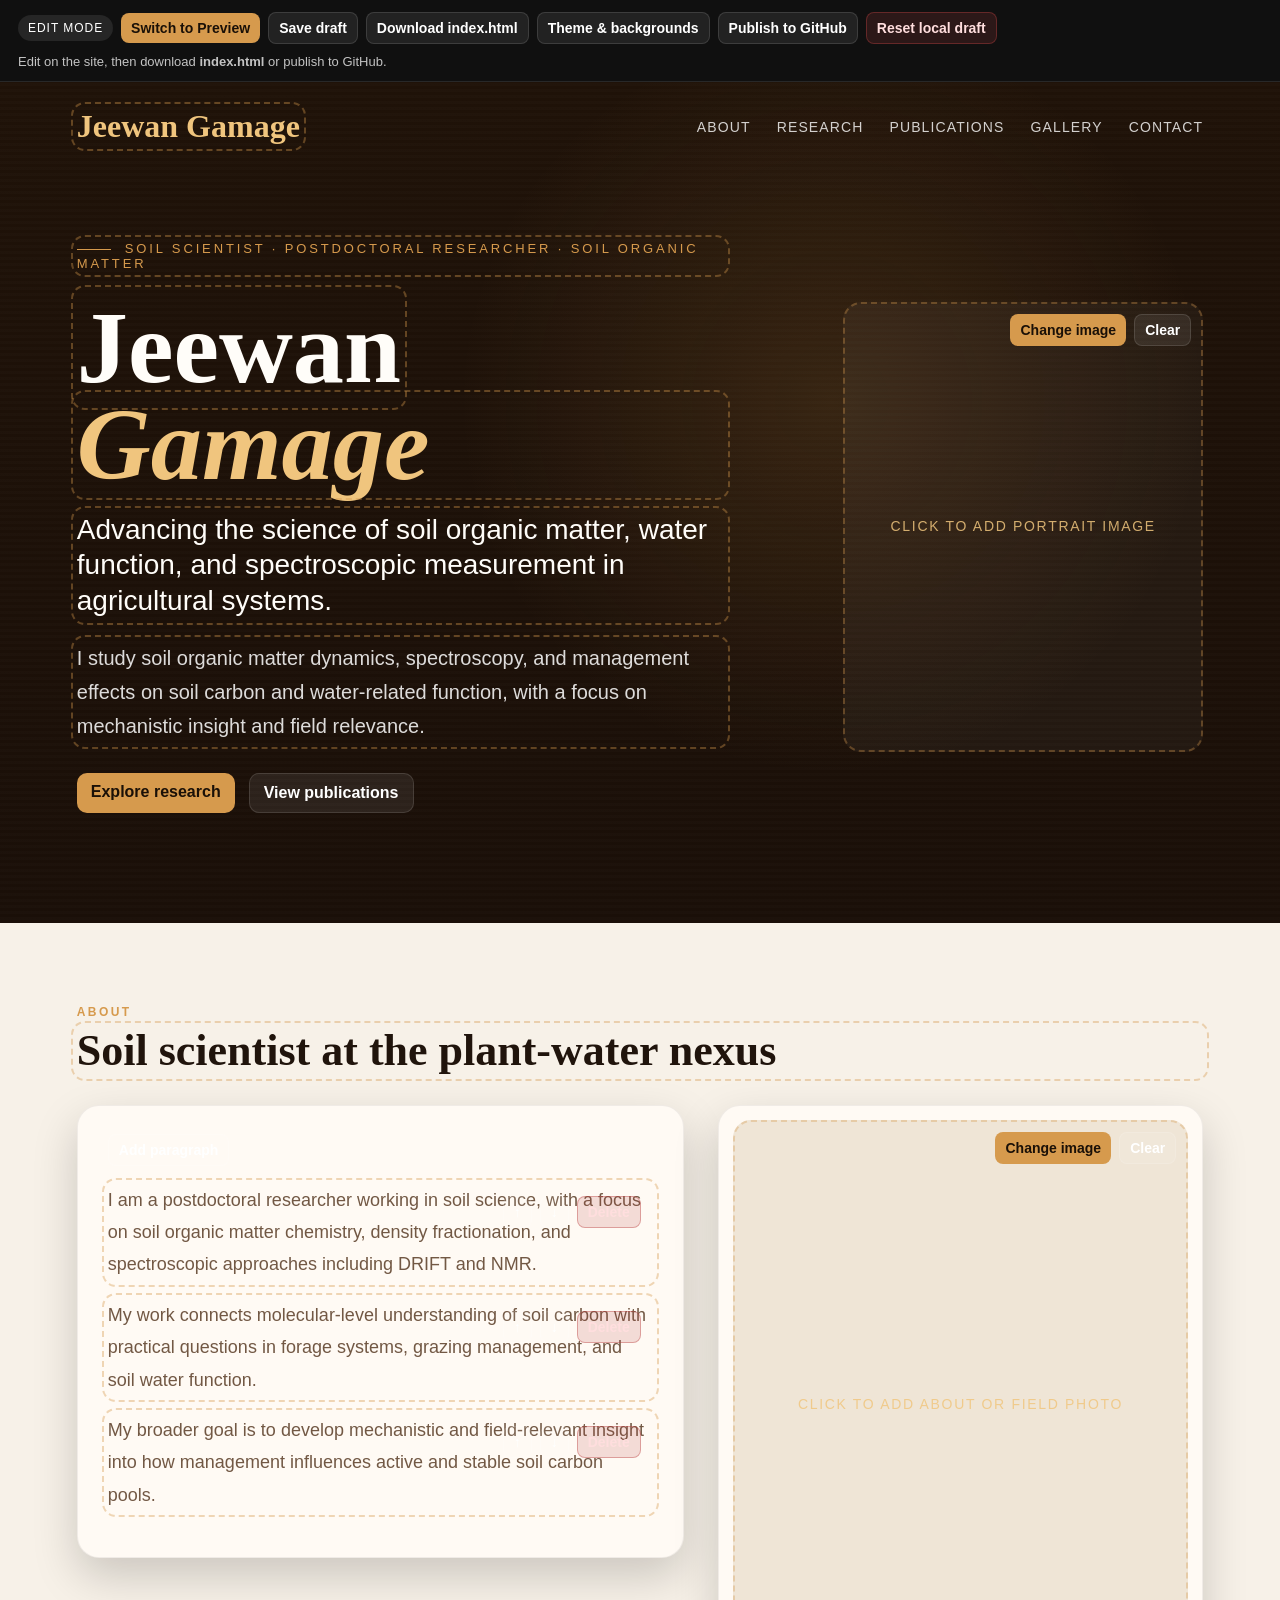
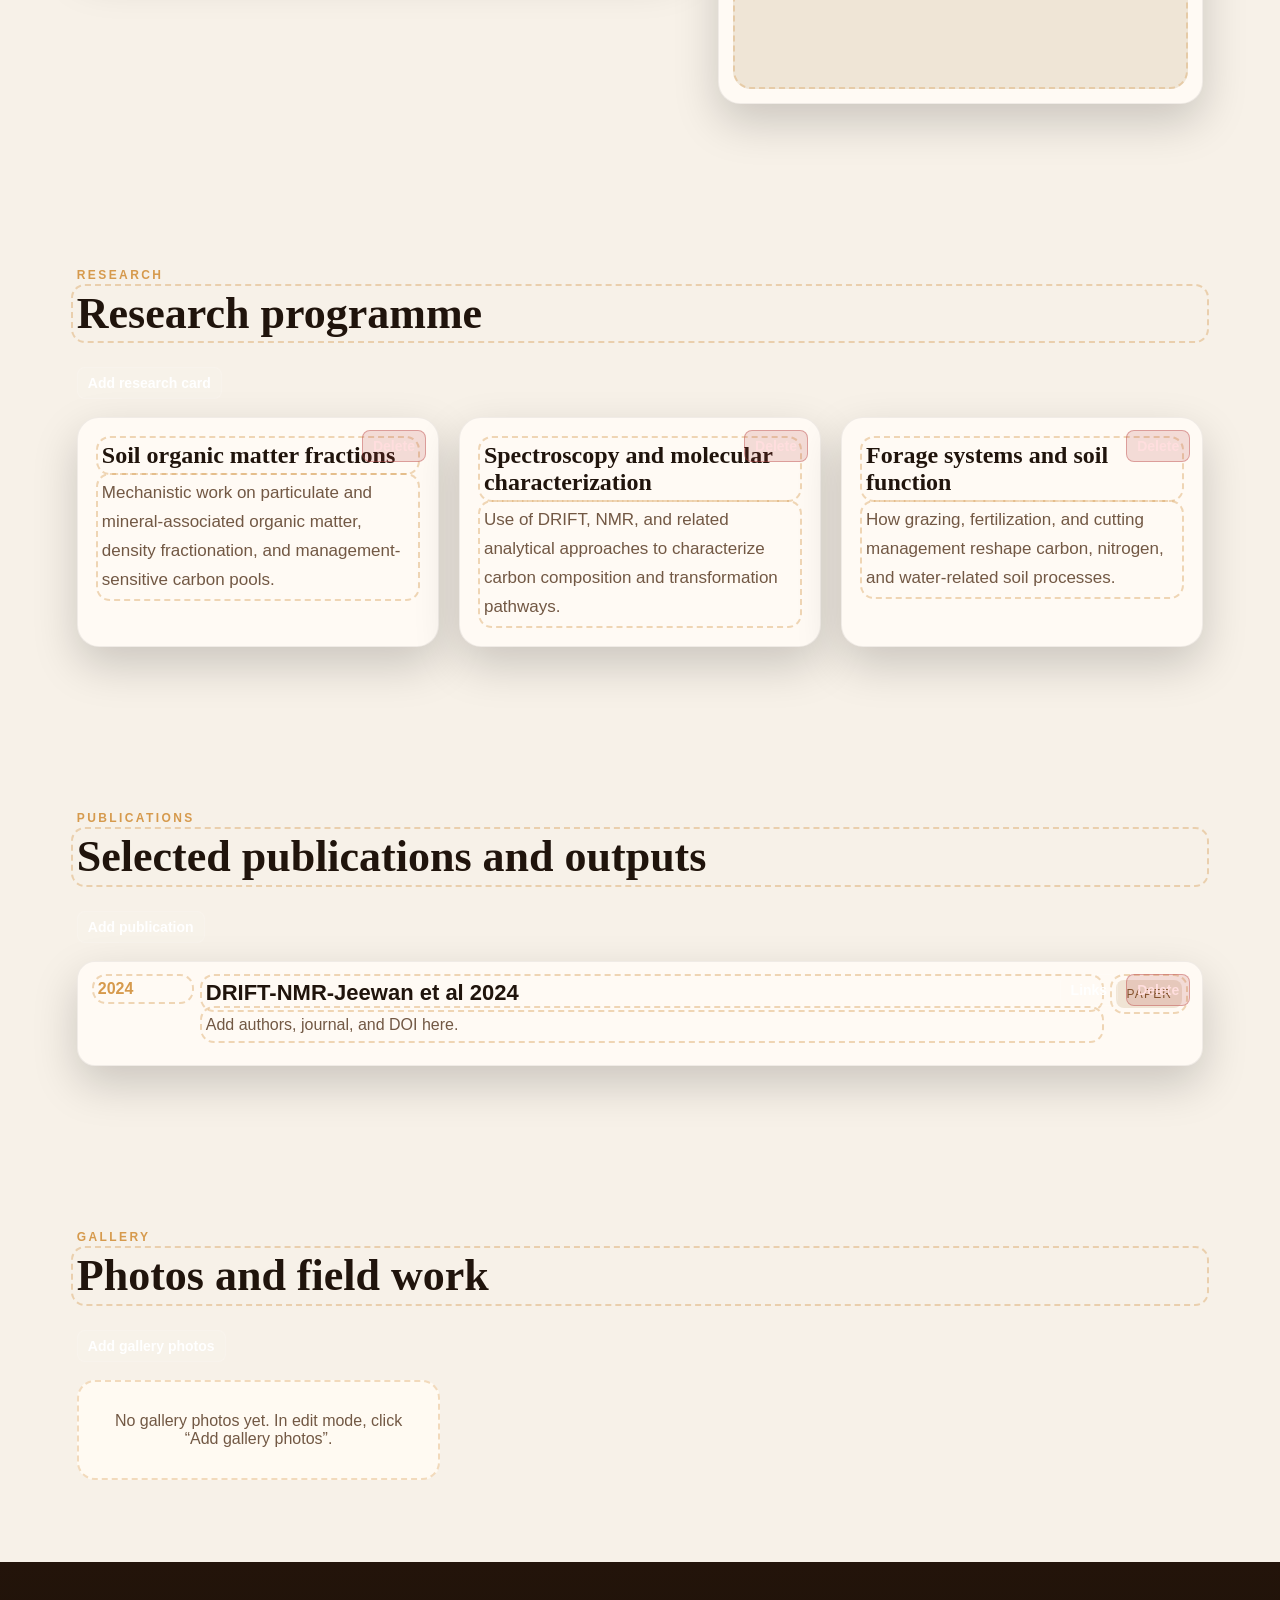
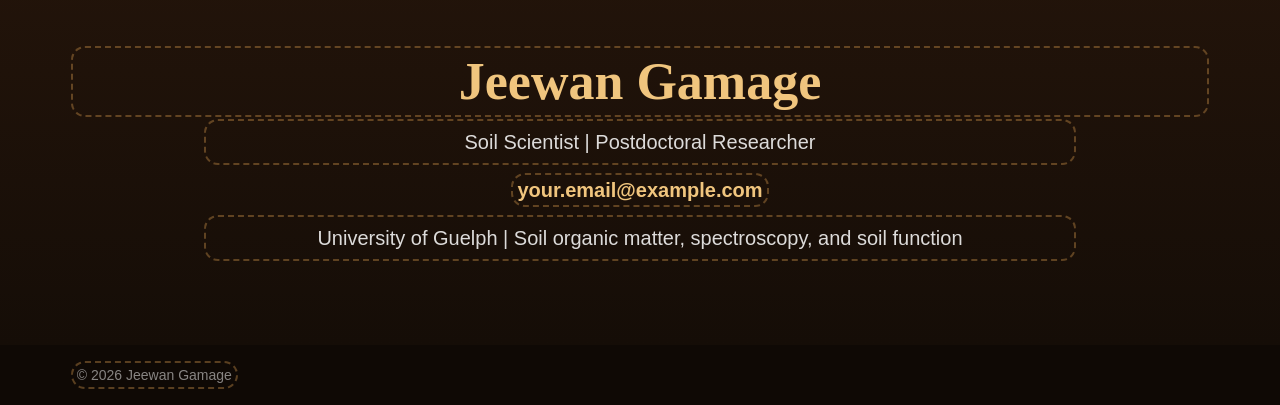
==== commit bfabf451: "Add files via upload" ====
--- a/index.html
+++ b/index.html
@@ -1,992 +1,969 @@
 <!DOCTYPE html>
-<html lang="en"><head>
-  <meta charset="UTF-8">
-  <meta name="viewport" content="width=device-width, initial-scale=1.0">
-  <title>Jeewan Gamage | Editable GitHub Website</title>
-  <link rel="preconnect" href="https://fonts.googleapis.com">
-  <link rel="preconnect" href="https://fonts.gstatic.com" crossorigin="">
-  <link href="https://fonts.googleapis.com/css2?family=Cormorant+Garamond:wght@400;600;700&amp;family=Inter:wght@400;500;600;700&amp;family=IBM+Plex+Mono:wght@400;500&amp;display=swap" rel="stylesheet">
-  <style>
-    :root{
-      --bg:#160d07;
-      --bg-2:#24140a;
-      --panel:#2b190d;
-      --gold:#d39a4a;
-      --gold-2:#f0c27a;
-      --text:#f5ecdf;
-      --muted:#d2b792;
-      --line:rgba(211,154,74,.22);
-      --soft:rgba(255,255,255,.06);
-      --danger:#d9534f;
-      --blue:#2f6df6;
-      --green:#1f8b4c;
-      --shadow:0 12px 36px rgba(0,0,0,.35);
-      --r:18px;
-    }
-    *{box-sizing:border-box}
-    html{scroll-behavior:smooth}
-    body{
-      margin:0;
-      font-family:Inter,system-ui,Arial,sans-serif;
-      color:var(--text);
-      background:
-        radial-gradient(circle at 70% 30%, rgba(99,52,16,.32), transparent 38%),
-        linear-gradient(180deg,#140b06,#1a0e07 30%,#150b05 100%);
-    }
-    a{color:inherit}
-    img{max-width:100%;display:block}
-    .hidden{display:none !important}
-
-    .topbar{
-      position:sticky;top:0;z-index:50;
-      backdrop-filter: blur(10px);
-      background:rgba(16,9,5,.86);
-      border-bottom:1px solid var(--line);
-    }
-    .topbar-inner{
-      max-width:1240px;margin:0 auto;padding:12px 20px;
-      display:flex;gap:12px;align-items:center;justify-content:space-between;flex-wrap:wrap;
-    }
-    .brand{font-family:"Cormorant Garamond",serif;font-size:2rem;font-weight:700;color:var(--gold-2)}
-    .toolbar{display:flex;gap:8px;flex-wrap:wrap;align-items:center}
-    .btn{
-      border:none;border-radius:12px;padding:10px 14px;cursor:pointer;font-weight:700;
-      background:var(--soft);color:var(--text);box-shadow:none;font-size:.92rem;
-    }
-    .btn:hover{filter:brightness(1.08)}
-    .btn.primary{background:var(--gold);color:#201108}
-    .btn.blue{background:var(--blue);color:#fff}
-    .btn.green{background:var(--green);color:#fff}
-    .btn.danger{background:var(--danger);color:#fff}
-    .btn.ghost{border:1px solid var(--line);background:transparent}
-    .tag{font-family:"IBM Plex Mono",monospace;font-size:.72rem;letter-spacing:.08em;text-transform:uppercase;color:var(--muted)}
-
-    .editor-panel{
-      max-width:1240px;margin:16px auto 0;padding:0 20px;
-    }
-    .editor-box{
-      background:rgba(39,23,12,.92);border:1px solid var(--line);border-radius:var(--r);
-      box-shadow:var(--shadow);padding:16px;
-    }
-    .editor-grid{display:grid;grid-template-columns:1.1fr .9fr;gap:14px}
-    .editor-grid .field{display:flex;flex-direction:column;gap:6px}
-    .editor-grid label{font-size:.85rem;color:var(--muted);font-weight:600}
-    .editor-grid input{width:100%;padding:10px 12px;border-radius:12px;border:1px solid var(--line);background:#120a06;color:var(--text)}
-    .editor-note{margin-top:10px;font-size:.84rem;color:var(--muted);line-height:1.5}
-    .pill-row{display:flex;gap:10px;flex-wrap:wrap;margin-top:10px}
-
-    .site{
-      max-width:1240px;margin:0 auto;padding:18px 20px 80px;
-    }
-    .nav{
-      display:flex;justify-content:space-between;align-items:center;gap:16px;
-      padding:18px 0;border-bottom:1px solid var(--line);margin-bottom:28px;
-    }
-    .nav .name{font-family:"Cormorant Garamond",serif;font-size:2rem;color:var(--gold-2);font-weight:700}
-    .nav-links{display:flex;gap:22px;flex-wrap:wrap}
-    .nav-links a{text-decoration:none;font-weight:700;font-size:.9rem;color:#eadfce}
-
-    .hero{
-      display:grid;grid-template-columns:1.05fr .95fr;gap:36px;align-items:center;
-      min-height:72vh;padding:30px 0 40px;
-    }
-    .eyebrow{
-      display:flex;align-items:center;gap:12px;
-      color:var(--gold);font-family:"IBM Plex Mono",monospace;font-size:.84rem;text-transform:uppercase;letter-spacing:.1em;
-    }
-    .eyebrow::before{content:"";width:32px;height:1px;background:var(--gold)}
-    h1{
-      font-family:"Cormorant Garamond",serif;font-size:clamp(3.5rem,8vw,6.8rem);line-height:.96;margin:26px 0 20px;
-    }
-    h1 em{display:block;color:var(--gold-2);font-style:italic}
-    .hero p{font-size:1.1rem;line-height:1.8;color:#f2e6d7;max-width:760px}
-    .cta-row{display:flex;gap:12px;flex-wrap:wrap;margin-top:28px}
-    .hero-art{
-      position:relative;min-height:480px;border:2px dashed rgba(211,154,74,.28);border-radius:26px;
-      background:linear-gradient(180deg,rgba(255,255,255,.03),rgba(255,255,255,.01));overflow:hidden;
-    }
-    .hero-art img{width:100%;height:100%;object-fit:cover}
-    .image-placeholder{
-      position:absolute;inset:0;display:flex;align-items:center;justify-content:center;text-align:center;
-      padding:20px;color:var(--gold);font-family:"IBM Plex Mono",monospace;letter-spacing:.08em;text-transform:uppercase;
-    }
-    .edit-chip{
-      position:absolute;top:12px;right:12px;background:var(--blue);color:#fff;border:none;border-radius:10px;padding:8px 10px;cursor:pointer;font-weight:700;
-    }
-
-    section{padding:28px 0 8px}
-    .section-head{display:flex;justify-content:space-between;align-items:end;gap:16px;flex-wrap:wrap;margin-bottom:18px}
-    .section-kicker{font-family:"IBM Plex Mono",monospace;font-size:.78rem;text-transform:uppercase;letter-spacing:.12em;color:var(--gold)}
-    h2{font-family:"Cormorant Garamond",serif;font-size:3rem;line-height:1.1;margin:8px 0 0}
-
-    .about{display:grid;grid-template-columns:.88fr 1.12fr;gap:28px;align-items:start}
-    .photo-card{
-      position:relative;min-height:420px;border:2px dashed rgba(211,154,74,.28);border-radius:22px;overflow:hidden;background:rgba(255,255,255,.03)
-    }
-    .photo-card img{width:100%;height:100%;object-fit:cover}
-    .about-copy p{font-size:1.03rem;line-height:1.85;color:#f1e5d6;margin:0 0 14px}
-
-    .cards{display:grid;grid-template-columns:repeat(3,1fr);gap:16px}
-    .card{
-      background:rgba(255,255,255,.04);border:1px solid var(--line);border-radius:20px;padding:20px;position:relative
-    }
-    .card h3{margin:0 0 10px;font-size:1.2rem}
-    .card p{margin:0;color:#e9dccb;line-height:1.7}
-    .card-tools{display:none;gap:8px;margin-top:16px}
-    body.edit-mode .card-tools{display:flex}
-
-    .pub-list{display:flex;flex-direction:column;gap:12px}
-    .pub-item{background:rgba(255,255,255,.04);border:1px solid var(--line);border-radius:18px;padding:16px 18px;display:grid;grid-template-columns:80px 1fr auto;gap:14px;align-items:start}
-    .pub-year{font-family:"IBM Plex Mono",monospace;color:var(--gold)}
-    .pub-main h3{margin:0 0 6px;font-size:1.06rem}
-    .pub-main p{margin:0 0 4px;color:#e7dac8;line-height:1.65}
-    .pub-type{border:1px solid var(--line);border-radius:999px;padding:8px 10px;font-size:.82rem;color:var(--muted)}
-
-    .gallery-grid{display:grid;grid-template-columns:repeat(3,1fr);gap:14px}
-    .gallery-item{background:rgba(255,255,255,.04);border:1px solid var(--line);border-radius:20px;overflow:hidden;position:relative}
-    .gallery-item .img-wrap{position:relative;height:240px;background:rgba(255,255,255,.03)}
-    .gallery-item img{width:100%;height:100%;object-fit:cover}
-    .gallery-item .caption{padding:14px 16px 18px;color:#efe2d2;line-height:1.65}
-
-    .contact-box{background:rgba(255,255,255,.04);border:1px solid var(--line);border-radius:22px;padding:22px}
-    .contact-box p{margin:0 0 10px;color:#f0e3d3;line-height:1.75}
-    .contact-links{display:flex;gap:12px;flex-wrap:wrap;margin-top:16px}
-
-    .editable{outline:0;transition:box-shadow .15s ease, background .15s ease;border-radius:8px}
-    body.edit-mode .editable{box-shadow:0 0 0 1px rgba(47,109,246,.45) inset;background:rgba(47,109,246,.08);padding:.08em .18em}
-    body.edit-mode .editable:hover{box-shadow:0 0 0 2px rgba(47,109,246,.65) inset}
-    .editable-block{display:block}
-    body.edit-mode .editable-block{padding:8px 10px;border-radius:12px}
-
-    .fineprint{margin-top:14px;font-size:.8rem;color:var(--muted);line-height:1.55}
-    .status{margin-top:10px;font-size:.9rem;color:var(--gold-2)}
-
-    .modal{
-      position:fixed;inset:0;background:rgba(0,0,0,.56);display:none;align-items:center;justify-content:center;padding:20px;z-index:100
-    }
-    .modal.open{display:flex}
-    .modal-card{max-width:560px;width:100%;background:#1c1008;border:1px solid var(--line);border-radius:20px;padding:18px;box-shadow:var(--shadow)}
-    .modal-card h3{margin:0 0 8px}
-    .modal-card input,.modal-card textarea,.modal-card select{width:100%;padding:10px 12px;margin-top:8px;border-radius:12px;border:1px solid var(--line);background:#120a06;color:var(--text)}
-    .modal-card textarea{min-height:110px}
-    .modal-row{display:grid;grid-template-columns:1fr 1fr;gap:12px}
-    .modal-actions{display:flex;gap:10px;justify-content:flex-end;margin-top:16px;flex-wrap:wrap}
-
-    @media (max-width: 980px){
-      .hero,.about,.editor-grid{grid-template-columns:1fr}
-      .cards,.gallery-grid{grid-template-columns:1fr 1fr}
-      .pub-item{grid-template-columns:1fr}
-    }
-    @media (max-width: 700px){
-      .cards,.gallery-grid{grid-template-columns:1fr}
-      .brand{font-size:1.55rem}
-      .nav{flex-direction:column;align-items:flex-start}
-      h2{font-size:2.35rem}
-      .hero-art{min-height:360px}
-    }
-  </style>
-<style>:root{--toastify-color-light:#fff;--toastify-color-dark:#121212;--toastify-color-info:#3498db;--toastify-color-success:#07bc0c;--toastify-color-warning:#f1c40f;--toastify-color-error:#e74c3c;--toastify-color-transparent:hsla(0,0%,100%,.7);--toastify-icon-color-info:var(--toastify-color-info);--toastify-icon-color-success:var(--toastify-color-success);--toastify-icon-color-warning:var(--toastify-color-warning);--toastify-icon-color-error:var(--toastify-color-error);--toastify-toast-width:320px;--toastify-toast-offset:16px;--toastify-toast-top:max(var(--toastify-toast-offset),env(safe-area-inset-top));--toastify-toast-right:max(var(--toastify-toast-offset),env(safe-area-inset-right));--toastify-toast-left:max(var(--toastify-toast-offset),env(safe-area-inset-left));--toastify-toast-bottom:max(var(--toastify-toast-offset),env(safe-area-inset-bottom));--toastify-toast-background:#fff;--toastify-toast-min-height:64px;--toastify-toast-max-height:800px;--toastify-toast-bd-radius:6px;--toastify-font-family:sans-serif;--toastify-z-index:9999;--toastify-text-color-light:#757575;--toastify-text-color-dark:#fff;--toastify-text-color-info:#fff;--toastify-text-color-success:#fff;--toastify-text-color-warning:#fff;--toastify-text-color-error:#fff;--toastify-spinner-color:#616161;--toastify-spinner-color-empty-area:#e0e0e0;--toastify-color-progress-light:linear-gradient(90deg,#4cd964,#5ac8fa,#007aff,#34aadc,#5856d6,#ff2d55);--toastify-color-progress-dark:#bb86fc;--toastify-color-progress-info:var(--toastify-color-info);--toastify-color-progress-success:var(--toastify-color-success);--toastify-color-progress-warning:var(--toastify-color-warning);--toastify-color-progress-error:var(--toastify-color-error);--toastify-color-progress-bgo:0.2}.Toastify__toast-container{z-index:var(--toastify-z-index);-webkit-transform:translateZ(var(--toastify-z-index));position:fixed;padding:4px;width:var(--toastify-toast-width);box-sizing:border-box;color:#fff}.Toastify__toast-container--top-left{top:var(--toastify-toast-top);left:var(--toastify-toast-left)}.Toastify__toast-container--top-center{top:var(--toastify-toast-top);left:50%;transform:translateX(-50%)}.Toastify__toast-container--top-right{top:var(--toastify-toast-top);right:var(--toastify-toast-right)}.Toastify__toast-container--bottom-left{bottom:var(--toastify-toast-bottom);left:var(--toastify-toast-left)}.Toastify__toast-container--bottom-center{bottom:var(--toastify-toast-bottom);left:50%;transform:translateX(-50%)}.Toastify__toast-container--bottom-right{bottom:var(--toastify-toast-bottom);right:var(--toastify-toast-right)}@media only screen and (max-width:480px){.Toastify__toast-container{width:100vw;padding:0;left:env(safe-area-inset-left);margin:0}.Toastify__toast-container--top-center,.Toastify__toast-container--top-left,.Toastify__toast-container--top-right{top:env(safe-area-inset-top);transform:translateX(0)}.Toastify__toast-container--bottom-center,.Toastify__toast-container--bottom-left,.Toastify__toast-container--bottom-right{bottom:env(safe-area-inset-bottom);transform:translateX(0)}.Toastify__toast-container--rtl{right:env(safe-area-inset-right);left:auto}}.Toastify__toast{--y:0;position:relative;-ms-touch-action:none;touch-action:none;min-height:var(--toastify-toast-min-height);box-sizing:border-box;margin-bottom:1rem;padding:8px;border-radius:var(--toastify-toast-bd-radius);box-shadow:0 4px 12px rgba(0,0,0,.1);display:-ms-flexbox;display:flex;-ms-flex-pack:justify;justify-content:space-between;max-height:var(--toastify-toast-max-height);font-family:var(--toastify-font-family);cursor:default;direction:ltr;z-index:0;overflow:hidden}.Toastify__toast--stacked{position:absolute;width:100%;transform:translate3d(0,var(--y),0) scale(var(--s));transition:transform .3s}.Toastify__toast--stacked[data-collapsed] .Toastify__close-button,.Toastify__toast--stacked[data-collapsed] .Toastify__toast-body{transition:opacity .1s}.Toastify__toast--stacked[data-collapsed=false]{overflow:visible}.Toastify__toast--stacked[data-collapsed=true]:not(:last-child)>*{opacity:0}.Toastify__toast--stacked:after{content:"";position:absolute;left:0;right:0;height:calc(var(--g) * 1px);bottom:100%}.Toastify__toast--stacked[data-pos=top]{top:0}.Toastify__toast--stacked[data-pos=bot]{bottom:0}.Toastify__toast--stacked[data-pos=bot].Toastify__toast--stacked:before{transform-origin:top}.Toastify__toast--stacked[data-pos=top].Toastify__toast--stacked:before{transform-origin:bottom}.Toastify__toast--stacked:before{content:"";position:absolute;left:0;right:0;bottom:0;height:100%;transform:scaleY(3);z-index:-1}.Toastify__toast--rtl{direction:rtl}.Toastify__toast--close-on-click{cursor:pointer}.Toastify__toast-body{margin:auto 0;-ms-flex:1 1 auto;flex:1 1 auto;padding:6px;display:-ms-flexbox;display:flex;-ms-flex-align:center;align-items:center}.Toastify__toast-body>div:last-child{word-break:break-word;-ms-flex:1;flex:1}.Toastify__toast-icon{-webkit-margin-end:10px;margin-inline-end:10px;width:20px;-ms-flex-negative:0;flex-shrink:0;display:-ms-flexbox;display:flex}.Toastify--animate{animation-fill-mode:both;animation-duration:.5s}.Toastify--animate-icon{animation-fill-mode:both;animation-duration:.3s}@media only screen and (max-width:480px){.Toastify__toast{margin-bottom:0;border-radius:0}}.Toastify__toast-theme--dark{background:var(--toastify-color-dark);color:var(--toastify-text-color-dark)}.Toastify__toast-theme--colored.Toastify__toast--default,.Toastify__toast-theme--light{background:var(--toastify-color-light);color:var(--toastify-text-color-light)}.Toastify__toast-theme--colored.Toastify__toast--info{color:var(--toastify-text-color-info);background:var(--toastify-color-info)}.Toastify__toast-theme--colored.Toastify__toast--success{color:var(--toastify-text-color-success);background:var(--toastify-color-success)}.Toastify__toast-theme--colored.Toastify__toast--warning{color:var(--toastify-text-color-warning);background:var(--toastify-color-warning)}.Toastify__toast-theme--colored.Toastify__toast--error{color:var(--toastify-text-color-error);background:var(--toastify-color-error)}.Toastify__progress-bar-theme--light{background:var(--toastify-color-progress-light)}.Toastify__progress-bar-theme--dark{background:var(--toastify-color-progress-dark)}.Toastify__progress-bar--info{background:var(--toastify-color-progress-info)}.Toastify__progress-bar--success{background:var(--toastify-color-progress-success)}.Toastify__progress-bar--warning{background:var(--toastify-color-progress-warning)}.Toastify__progress-bar--error{background:var(--toastify-color-progress-error)}.Toastify__progress-bar-theme--colored.Toastify__progress-bar--error,.Toastify__progress-bar-theme--colored.Toastify__progress-bar--info,.Toastify__progress-bar-theme--colored.Toastify__progress-bar--success,.Toastify__progress-bar-theme--colored.Toastify__progress-bar--warning{background:var(--toastify-color-transparent)}.Toastify__close-button{color:#fff;background:transparent;outline:none;border:none;padding:0;cursor:pointer;opacity:.7;transition:.3s ease;-ms-flex-item-align:start;align-self:flex-start;z-index:1}.Toastify__close-button--light{color:#000;opacity:.3}.Toastify__close-button>svg{fill:currentColor;height:16px;width:14px}.Toastify__close-button:focus,.Toastify__close-button:hover{opacity:1}@keyframes Toastify__trackProgress{0%{transform:scaleX(1)}to{transform:scaleX(0)}}.Toastify__progress-bar{position:absolute;bottom:0;left:0;width:100%;height:100%;z-index:var(--toastify-z-index);opacity:.7;transform-origin:left;border-bottom-left-radius:var(--toastify-toast-bd-radius)}.Toastify__progress-bar--animated{animation:Toastify__trackProgress linear 1 forwards}.Toastify__progress-bar--controlled{transition:transform .2s}.Toastify__progress-bar--rtl{right:0;left:auto;transform-origin:right;border-bottom-left-radius:0;border-bottom-right-radius:var(--toastify-toast-bd-radius)}.Toastify__progress-bar--wrp{position:absolute;bottom:0;left:0;width:100%;height:5px;border-bottom-left-radius:var(--toastify-toast-bd-radius)}.Toastify__progress-bar--wrp[data-hidden=true]{opacity:0}.Toastify__progress-bar--bg{opacity:var(--toastify-color-progress-bgo);width:100%;height:100%}.Toastify__spinner{width:20px;height:20px;box-sizing:border-box;border:2px solid;border-radius:100%;border-color:var(--toastify-spinner-color-empty-area);border-right-color:var(--toastify-spinner-color);animation:Toastify__spin .65s linear infinite}@keyframes Toastify__bounceInRight{0%,60%,75%,90%,to{animation-timing-function:cubic-bezier(.215,.61,.355,1)}0%{opacity:0;transform:translate3d(3000px,0,0)}60%{opacity:1;transform:translate3d(-25px,0,0)}75%{transform:translate3d(10px,0,0)}90%{transform:translate3d(-5px,0,0)}to{transform:none}}@keyframes Toastify__bounceOutRight{20%{opacity:1;transform:translate3d(-20px,var(--y),0)}to{opacity:0;transform:translate3d(2000px,var(--y),0)}}@keyframes Toastify__bounceInLeft{0%,60%,75%,90%,to{animation-timing-function:cubic-bezier(.215,.61,.355,1)}0%{opacity:0;transform:translate3d(-3000px,0,0)}60%{opacity:1;transform:translate3d(25px,0,0)}75%{transform:translate3d(-10px,0,0)}90%{transform:translate3d(5px,0,0)}to{transform:none}}@keyframes Toastify__bounceOutLeft{20%{opacity:1;transform:translate3d(20px,var(--y),0)}to{opacity:0;transform:translate3d(-2000px,var(--y),0)}}@keyframes Toastify__bounceInUp{0%,60%,75%,90%,to{animation-timing-function:cubic-bezier(.215,.61,.355,1)}0%{opacity:0;transform:translate3d(0,3000px,0)}60%{opacity:1;transform:translate3d(0,-20px,0)}75%{transform:translate3d(0,10px,0)}90%{transform:translate3d(0,-5px,0)}to{transform:translateZ(0)}}@keyframes Toastify__bounceOutUp{20%{transform:translate3d(0,calc(var(--y) - 10px),0)}40%,45%{opacity:1;transform:translate3d(0,calc(var(--y) + 20px),0)}to{opacity:0;transform:translate3d(0,-2000px,0)}}@keyframes Toastify__bounceInDown{0%,60%,75%,90%,to{animation-timing-function:cubic-bezier(.215,.61,.355,1)}0%{opacity:0;transform:translate3d(0,-3000px,0)}60%{opacity:1;transform:translate3d(0,25px,0)}75%{transform:translate3d(0,-10px,0)}90%{transform:translate3d(0,5px,0)}to{transform:none}}@keyframes Toastify__bounceOutDown{20%{transform:translate3d(0,calc(var(--y) - 10px),0)}40%,45%{opacity:1;transform:translate3d(0,calc(var(--y) + 20px),0)}to{opacity:0;transform:translate3d(0,2000px,0)}}.Toastify__bounce-enter--bottom-left,.Toastify__bounce-enter--top-left{animation-name:Toastify__bounceInLeft}.Toastify__bounce-enter--bottom-right,.Toastify__bounce-enter--top-right{animation-name:Toastify__bounceInRight}.Toastify__bounce-enter--top-center{animation-name:Toastify__bounceInDown}.Toastify__bounce-enter--bottom-center{animation-name:Toastify__bounceInUp}.Toastify__bounce-exit--bottom-left,.Toastify__bounce-exit--top-left{animation-name:Toastify__bounceOutLeft}.Toastify__bounce-exit--bottom-right,.Toastify__bounce-exit--top-right{animation-name:Toastify__bounceOutRight}.Toastify__bounce-exit--top-center{animation-name:Toastify__bounceOutUp}.Toastify__bounce-exit--bottom-center{animation-name:Toastify__bounceOutDown}@keyframes Toastify__zoomIn{0%{opacity:0;transform:scale3d(.3,.3,.3)}50%{opacity:1}}@keyframes Toastify__zoomOut{0%{opacity:1}50%{opacity:0;transform:translate3d(0,var(--y),0) scale3d(.3,.3,.3)}to{opacity:0}}.Toastify__zoom-enter{animation-name:Toastify__zoomIn}.Toastify__zoom-exit{animation-name:Toastify__zoomOut}@keyframes Toastify__flipIn{0%{transform:perspective(400px) rotateX(90deg);animation-timing-function:ease-in;opacity:0}40%{transform:perspective(400px) rotateX(-20deg);animation-timing-function:ease-in}60%{transform:perspective(400px) rotateX(10deg);opacity:1}80%{transform:perspective(400px) rotateX(-5deg)}to{transform:perspective(400px)}}@keyframes Toastify__flipOut{0%{transform:translate3d(0,var(--y),0) perspective(400px)}30%{transform:translate3d(0,var(--y),0) perspective(400px) rotateX(-20deg);opacity:1}to{transform:translate3d(0,var(--y),0) perspective(400px) rotateX(90deg);opacity:0}}.Toastify__flip-enter{animation-name:Toastify__flipIn}.Toastify__flip-exit{animation-name:Toastify__flipOut}@keyframes Toastify__slideInRight{0%{transform:translate3d(110%,0,0);visibility:visible}to{transform:translate3d(0,var(--y),0)}}@keyframes Toastify__slideInLeft{0%{transform:translate3d(-110%,0,0);visibility:visible}to{transform:translate3d(0,var(--y),0)}}@keyframes Toastify__slideInUp{0%{transform:translate3d(0,110%,0);visibility:visible}to{transform:translate3d(0,var(--y),0)}}@keyframes Toastify__slideInDown{0%{transform:translate3d(0,-110%,0);visibility:visible}to{transform:translate3d(0,var(--y),0)}}@keyframes Toastify__slideOutRight{0%{transform:translate3d(0,var(--y),0)}to{visibility:hidden;transform:translate3d(110%,var(--y),0)}}@keyframes Toastify__slideOutLeft{0%{transform:translate3d(0,var(--y),0)}to{visibility:hidden;transform:translate3d(-110%,var(--y),0)}}@keyframes Toastify__slideOutDown{0%{transform:translate3d(0,var(--y),0)}to{visibility:hidden;transform:translate3d(0,500px,0)}}@keyframes Toastify__slideOutUp{0%{transform:translate3d(0,var(--y),0)}to{visibility:hidden;transform:translate3d(0,-500px,0)}}.Toastify__slide-enter--bottom-left,.Toastify__slide-enter--top-left{animation-name:Toastify__slideInLeft}.Toastify__slide-enter--bottom-right,.Toastify__slide-enter--top-right{animation-name:Toastify__slideInRight}.Toastify__slide-enter--top-center{animation-name:Toastify__slideInDown}.Toastify__slide-enter--bottom-center{animation-name:Toastify__slideInUp}.Toastify__slide-exit--bottom-left,.Toastify__slide-exit--top-left{animation-name:Toastify__slideOutLeft;animation-timing-function:ease-in;animation-duration:.3s}.Toastify__slide-exit--bottom-right,.Toastify__slide-exit--top-right{animation-name:Toastify__slideOutRight;animation-timing-function:ease-in;animation-duration:.3s}.Toastify__slide-exit--top-center{animation-name:Toastify__slideOutUp;animation-timing-function:ease-in;animation-duration:.3s}.Toastify__slide-exit--bottom-center{animation-name:Toastify__slideOutDown;animation-timing-function:ease-in;animation-duration:.3s}@keyframes Toastify__spin{0%{transform:rotate(0deg)}to{transform:rotate(1turn)}}</style><style>@font-face{font-family:"ProximaVara-Roman";src:url(chrome-extension://cipccbpjpemcnijhjcdjmkjhmhniiick/static/fonts/proxima-vara-roman-black.f99ab2034eea98d11ef4.woff2) format("woff2"),url(chrome-extension://cipccbpjpemcnijhjcdjmkjhmhniiick/static/fonts/proxima-vara-roman-black.fe9b55be9cb49a68107a.woff) format("woff");font-weight:100 1000;font-display:swap;-webkit-font-smoothing:antialiased;-moz-osx-font-smoothing:grayscale}.scispace-plugin-maximized{width:calc(100% - 420px) !important}@media print{#scispace-extension-root{visibility:hidden}.scispace-plugin-maximized{width:initial !important}}</style><style>@font-face{font-family:KaTeX_AMS;font-style:normal;font-weight:400;src:url(chrome-extension://cipccbpjpemcnijhjcdjmkjhmhniiick/static/fonts/KaTeX_AMS-Regular.73ea273a72f4aca30ca5.woff2) format("woff2"),url(chrome-extension://cipccbpjpemcnijhjcdjmkjhmhniiick/static/fonts/KaTeX_AMS-Regular.d562e886c52f12660a41.woff) format("woff"),url(chrome-extension://cipccbpjpemcnijhjcdjmkjhmhniiick/static/fonts/KaTeX_AMS-Regular.853be92419a6c3766b9a.ttf) format("truetype")}@font-face{font-family:KaTeX_Caligraphic;font-style:normal;font-weight:700;src:url(chrome-extension://cipccbpjpemcnijhjcdjmkjhmhniiick/static/fonts/KaTeX_Caligraphic-Bold.a1abf90dfd72792a577a.woff2) format("woff2"),url(chrome-extension://cipccbpjpemcnijhjcdjmkjhmhniiick/static/fonts/KaTeX_Caligraphic-Bold.d757c535a2e5902f1325.woff) format("woff"),url(chrome-extension://cipccbpjpemcnijhjcdjmkjhmhniiick/static/fonts/KaTeX_Caligraphic-Bold.7489a2fbfb9bfe704420.ttf) format("truetype")}@font-face{font-family:KaTeX_Caligraphic;font-style:normal;font-weight:400;src:url(chrome-extension://cipccbpjpemcnijhjcdjmkjhmhniiick/static/fonts/KaTeX_Caligraphic-Regular.d6484fce1ef428d5bd94.woff2) format("woff2"),url(chrome-extension://cipccbpjpemcnijhjcdjmkjhmhniiick/static/fonts/KaTeX_Caligraphic-Regular.db074fa22cf224af93d7.woff) format("woff"),url(chrome-extension://cipccbpjpemcnijhjcdjmkjhmhniiick/static/fonts/KaTeX_Caligraphic-Regular.7e873d3833eb108a0758.ttf) format("truetype")}@font-face{font-family:KaTeX_Fraktur;font-style:normal;font-weight:700;src:url(chrome-extension://cipccbpjpemcnijhjcdjmkjhmhniiick/static/fonts/KaTeX_Fraktur-Bold.931d67ea207ab37ee693.woff2) format("woff2"),url(chrome-extension://cipccbpjpemcnijhjcdjmkjhmhniiick/static/fonts/KaTeX_Fraktur-Bold.354501bac435c3264834.woff) format("woff"),url(chrome-extension://cipccbpjpemcnijhjcdjmkjhmhniiick/static/fonts/KaTeX_Fraktur-Bold.4c761b3711973ab04edf.ttf) format("truetype")}@font-face{font-family:KaTeX_Fraktur;font-style:normal;font-weight:400;src:url(chrome-extension://cipccbpjpemcnijhjcdjmkjhmhniiick/static/fonts/KaTeX_Fraktur-Regular.172d3529b26f8cedef6b.woff2) format("woff2"),url(chrome-extension://cipccbpjpemcnijhjcdjmkjhmhniiick/static/fonts/KaTeX_Fraktur-Regular.6fdf0ac577be0ba82a4c.woff) format("woff"),url(chrome-extension://cipccbpjpemcnijhjcdjmkjhmhniiick/static/fonts/KaTeX_Fraktur-Regular.ed305b5434865e06ffde.ttf) format("truetype")}@font-face{font-family:KaTeX_Main;font-style:normal;font-weight:700;src:url(chrome-extension://cipccbpjpemcnijhjcdjmkjhmhniiick/static/fonts/KaTeX_Main-Bold.39890742bc957b368704.woff2) format("woff2"),url(chrome-extension://cipccbpjpemcnijhjcdjmkjhmhniiick/static/fonts/KaTeX_Main-Bold.0c3b8929d377c0e9b2f3.woff) format("woff"),url(chrome-extension://cipccbpjpemcnijhjcdjmkjhmhniiick/static/fonts/KaTeX_Main-Bold.8169508bf58f8bd92ad8.ttf) format("truetype")}@font-face{font-family:KaTeX_Main;font-style:italic;font-weight:700;src:url(chrome-extension://cipccbpjpemcnijhjcdjmkjhmhniiick/static/fonts/KaTeX_Main-BoldItalic.20f389c4120be058d80a.woff2) format("woff2"),url(chrome-extension://cipccbpjpemcnijhjcdjmkjhmhniiick/static/fonts/KaTeX_Main-BoldItalic.428978dc7837d46de091.woff) format("woff"),url(chrome-extension://cipccbpjpemcnijhjcdjmkjhmhniiick/static/fonts/KaTeX_Main-BoldItalic.828abcb200061cffbaae.ttf) format("truetype")}@font-face{font-family:KaTeX_Main;font-style:italic;font-weight:400;src:url(chrome-extension://cipccbpjpemcnijhjcdjmkjhmhniiick/static/fonts/KaTeX_Main-Italic.fe2176f79edaa716e621.woff2) format("woff2"),url(chrome-extension://cipccbpjpemcnijhjcdjmkjhmhniiick/static/fonts/KaTeX_Main-Italic.fd947498bc16392e76c2.woff) format("woff"),url(chrome-extension://cipccbpjpemcnijhjcdjmkjhmhniiick/static/fonts/KaTeX_Main-Italic.fa675e5e4bec9eb250b6.ttf) format("truetype")}@font-face{font-family:KaTeX_Main;font-style:normal;font-weight:400;src:url(chrome-extension://cipccbpjpemcnijhjcdjmkjhmhniiick/static/fonts/KaTeX_Main-Regular.f650f111a3b890d116f1.woff2) format("woff2"),url(chrome-extension://cipccbpjpemcnijhjcdjmkjhmhniiick/static/fonts/KaTeX_Main-Regular.4f35fbcc9ee8614c2bcc.woff) format("woff"),url(chrome-extension://cipccbpjpemcnijhjcdjmkjhmhniiick/static/fonts/KaTeX_Main-Regular.9eba1d77abcf2aa6e94e.ttf) format("truetype")}@font-face{font-family:KaTeX_Math;font-style:italic;font-weight:700;src:url(chrome-extension://cipccbpjpemcnijhjcdjmkjhmhniiick/static/fonts/KaTeX_Math-BoldItalic.dcbcbd93bac0470b462d.woff2) format("woff2"),url(chrome-extension://cipccbpjpemcnijhjcdjmkjhmhniiick/static/fonts/KaTeX_Math-BoldItalic.3f07ed67f06c720120ce.woff) format("woff"),url(chrome-extension://cipccbpjpemcnijhjcdjmkjhmhniiick/static/fonts/KaTeX_Math-BoldItalic.bf2d440b3a42ea78a998.ttf) format("truetype")}@font-face{font-family:KaTeX_Math;font-style:italic;font-weight:400;src:url(chrome-extension://cipccbpjpemcnijhjcdjmkjhmhniiick/static/fonts/KaTeX_Math-Italic.6d3d25f4820d0da8f01f.woff2) format("woff2"),url(chrome-extension://cipccbpjpemcnijhjcdjmkjhmhniiick/static/fonts/KaTeX_Math-Italic.96759856b4e70f3a8338.woff) format("woff"),url(chrome-extension://cipccbpjpemcnijhjcdjmkjhmhniiick/static/fonts/KaTeX_Math-Italic.8a5f936332e8028c7278.ttf) format("truetype")}@font-face{font-family:"KaTeX_SansSerif";font-style:normal;font-weight:700;src:url(chrome-extension://cipccbpjpemcnijhjcdjmkjhmhniiick/static/fonts/KaTeX_SansSerif-Bold.95591a929f0d32aa282a.woff2) format("woff2"),url(chrome-extension://cipccbpjpemcnijhjcdjmkjhmhniiick/static/fonts/KaTeX_SansSerif-Bold.b9cd458ac6d5889ff9c3.woff) format("woff"),url(chrome-extension://cipccbpjpemcnijhjcdjmkjhmhniiick/static/fonts/KaTeX_SansSerif-Bold.5b49f4993ae22d7975b4.ttf) format("truetype")}@font-face{font-family:"KaTeX_SansSerif";font-style:italic;font-weight:400;src:url(chrome-extension://cipccbpjpemcnijhjcdjmkjhmhniiick/static/fonts/KaTeX_SansSerif-Italic.7d393d382f3e7fb1c637.woff2) format("woff2"),url(chrome-extension://cipccbpjpemcnijhjcdjmkjhmhniiick/static/fonts/KaTeX_SansSerif-Italic.8d593cfaa96238d5e2f8.woff) format("woff"),url(chrome-extension://cipccbpjpemcnijhjcdjmkjhmhniiick/static/fonts/KaTeX_SansSerif-Italic.b257a18c016f37ee4543.ttf) format("truetype")}@font-face{font-family:"KaTeX_SansSerif";font-style:normal;font-weight:400;src:url(chrome-extension://cipccbpjpemcnijhjcdjmkjhmhniiick/static/fonts/KaTeX_SansSerif-Regular.cd5e231e0cc53b2cb2c0.woff2) format("woff2"),url(chrome-extension://cipccbpjpemcnijhjcdjmkjhmhniiick/static/fonts/KaTeX_SansSerif-Regular.02271ec5cb9f5b4588ac.woff) format("woff"),url(chrome-extension://cipccbpjpemcnijhjcdjmkjhmhniiick/static/fonts/KaTeX_SansSerif-Regular.2f7bc363fc5424ebda59.ttf) format("truetype")}@font-face{font-family:KaTeX_Script;font-style:normal;font-weight:400;src:url(chrome-extension://cipccbpjpemcnijhjcdjmkjhmhniiick/static/fonts/KaTeX_Script-Regular.c81d1b2a4b75d3eded60.woff2) format("woff2"),url(chrome-extension://cipccbpjpemcnijhjcdjmkjhmhniiick/static/fonts/KaTeX_Script-Regular.073b3402d036714b4370.woff) format("woff"),url(chrome-extension://cipccbpjpemcnijhjcdjmkjhmhniiick/static/fonts/KaTeX_Script-Regular.fc9ba5249878cd8f8d88.ttf) format("truetype")}@font-face{font-family:KaTeX_Size1;font-style:normal;font-weight:400;src:url(chrome-extension://cipccbpjpemcnijhjcdjmkjhmhniiick/static/fonts/KaTeX_Size1-Regular.6eec866c69313624be60.woff2) format("woff2"),url(chrome-extension://cipccbpjpemcnijhjcdjmkjhmhniiick/static/fonts/KaTeX_Size1-Regular.0108e89c9003e8c14ea3.woff) format("woff"),url(chrome-extension://cipccbpjpemcnijhjcdjmkjhmhniiick/static/fonts/KaTeX_Size1-Regular.6de7d4b539221a49e9e2.ttf) format("truetype")}@font-face{font-family:KaTeX_Size2;font-style:normal;font-weight:400;src:url(chrome-extension://cipccbpjpemcnijhjcdjmkjhmhniiick/static/fonts/KaTeX_Size2-Regular.2960900c4f271311eb36.woff2) format("woff2"),url(chrome-extension://cipccbpjpemcnijhjcdjmkjhmhniiick/static/fonts/KaTeX_Size2-Regular.3a99e70aee4076660d38.woff) format("woff"),url(chrome-extension://cipccbpjpemcnijhjcdjmkjhmhniiick/static/fonts/KaTeX_Size2-Regular.57f5c1837853986ea1db.ttf) format("truetype")}@font-face{font-family:KaTeX_Size3;font-style:normal;font-weight:400;src:url(chrome-extension://cipccbpjpemcnijhjcdjmkjhmhniiick/static/fonts/KaTeX_Size3-Regular.e1951519f6f0596f7356.woff2) format("woff2"),url(chrome-extension://cipccbpjpemcnijhjcdjmkjhmhniiick/static/fonts/KaTeX_Size3-Regular.7947224e8a9914fa332b.woff) format("woff"),url(chrome-extension://cipccbpjpemcnijhjcdjmkjhmhniiick/static/fonts/KaTeX_Size3-Regular.8d6b6822586eea3d3b20.ttf) format("truetype")}@font-face{font-family:KaTeX_Size4;font-style:normal;font-weight:400;src:url(chrome-extension://cipccbpjpemcnijhjcdjmkjhmhniiick/static/fonts/KaTeX_Size4-Regular.e418bf257af1052628d8.woff2) format("woff2"),url(chrome-extension://cipccbpjpemcnijhjcdjmkjhmhniiick/static/fonts/KaTeX_Size4-Regular.aeffd8025cba3647f1a6.woff) format("woff"),url(chrome-extension://cipccbpjpemcnijhjcdjmkjhmhniiick/static/fonts/KaTeX_Size4-Regular.4ad7c7e8bb8d10a34bb7.ttf) format("truetype")}@font-face{font-family:KaTeX_Typewriter;font-style:normal;font-weight:400;src:url(chrome-extension://cipccbpjpemcnijhjcdjmkjhmhniiick/static/fonts/KaTeX_Typewriter-Regular.c295e7f71970f03c0549.woff2) format("woff2"),url(chrome-extension://cipccbpjpemcnijhjcdjmkjhmhniiick/static/fonts/KaTeX_Typewriter-Regular.4c6b94fd1d07f8beff7c.woff) format("woff"),url(chrome-extension://cipccbpjpemcnijhjcdjmkjhmhniiick/static/fonts/KaTeX_Typewriter-Regular.c5c02d763c89380dcb4e.ttf) format("truetype")}.katex{text-rendering:auto;font:normal 1.21em KaTeX_Main,Times New Roman,serif;line-height:1.2;text-indent:0}.katex *{-ms-high-contrast-adjust:none!important;border-color:currentColor}.katex .katex-version:after{content:"0.16.7"}.katex .katex-mathml{clip:rect(1px,1px,1px,1px);border:0;height:1px;overflow:hidden;padding:0;position:absolute;width:1px}.katex .katex-html>.newline{display:block}.katex .base{position:relative;white-space:nowrap;width:-webkit-min-content;width:-moz-min-content;width:min-content}.katex .base,.katex .strut{display:inline-block}.katex .textbf{font-weight:700}.katex .textit{font-style:italic}.katex .textrm{font-family:KaTeX_Main}.katex .textsf{font-family:KaTeX_SansSerif}.katex .texttt{font-family:KaTeX_Typewriter}.katex .mathnormal{font-family:KaTeX_Math;font-style:italic}.katex .mathit{font-family:KaTeX_Main;font-style:italic}.katex .mathrm{font-style:normal}.katex .mathbf{font-family:KaTeX_Main;font-weight:700}.katex .boldsymbol{font-family:KaTeX_Math;font-style:italic;font-weight:700}.katex .amsrm,.katex .mathbb,.katex .textbb{font-family:KaTeX_AMS}.katex .mathcal{font-family:KaTeX_Caligraphic}.katex .mathfrak,.katex .textfrak{font-family:KaTeX_Fraktur}.katex .mathtt{font-family:KaTeX_Typewriter}.katex .mathscr,.katex .textscr{font-family:KaTeX_Script}.katex .mathsf,.katex .textsf{font-family:KaTeX_SansSerif}.katex .mathboldsf,.katex .textboldsf{font-family:KaTeX_SansSerif;font-weight:700}.katex .mathitsf,.katex .textitsf{font-family:KaTeX_SansSerif;font-style:italic}.katex .mainrm{font-family:KaTeX_Main;font-style:normal}.katex .vlist-t{border-collapse:collapse;display:inline-table;table-layout:fixed}.katex .vlist-r{display:table-row}.katex .vlist{display:table-cell;position:relative;vertical-align:bottom}.katex .vlist>span{display:block;height:0;position:relative}.katex .vlist>span>span{display:inline-block}.katex .vlist>span>.pstrut{overflow:hidden;width:0}.katex .vlist-t2{margin-right:-2px}.katex .vlist-s{display:table-cell;font-size:1px;min-width:2px;vertical-align:bottom;width:2px}.katex .vbox{align-items:baseline;display:inline-flex;flex-direction:column}.katex .hbox{width:100%}.katex .hbox,.katex .thinbox{display:inline-flex;flex-direction:row}.katex .thinbox{max-width:0;width:0}.katex .msupsub{text-align:left}.katex .mfrac>span>span{text-align:center}.katex .mfrac .frac-line{border-bottom-style:solid;display:inline-block;width:100%}.katex .hdashline,.katex .hline,.katex .mfrac .frac-line,.katex .overline .overline-line,.katex .rule,.katex .underline .underline-line{min-height:1px}.katex .mspace{display:inline-block}.katex .clap,.katex .llap,.katex .rlap{position:relative;width:0}.katex .clap>.inner,.katex .llap>.inner,.katex .rlap>.inner{position:absolute}.katex .clap>.fix,.katex .llap>.fix,.katex .rlap>.fix{display:inline-block}.katex .llap>.inner{right:0}.katex .clap>.inner,.katex .rlap>.inner{left:0}.katex .clap>.inner>span{margin-left:-50%;margin-right:50%}.katex .rule{border:0 solid;display:inline-block;position:relative}.katex .hline,.katex .overline .overline-line,.katex .underline .underline-line{border-bottom-style:solid;display:inline-block;width:100%}.katex .hdashline{border-bottom-style:dashed;display:inline-block;width:100%}.katex .sqrt>.root{margin-left:.27777778em;margin-right:-.55555556em}.katex .fontsize-ensurer.reset-size1.size1,.katex .sizing.reset-size1.size1{font-size:1em}.katex .fontsize-ensurer.reset-size1.size2,.katex .sizing.reset-size1.size2{font-size:1.2em}.katex .fontsize-ensurer.reset-size1.size3,.katex .sizing.reset-size1.size3{font-size:1.4em}.katex .fontsize-ensurer.reset-size1.size4,.katex .sizing.reset-size1.size4{font-size:1.6em}.katex .fontsize-ensurer.reset-size1.size5,.katex .sizing.reset-size1.size5{font-size:1.8em}.katex .fontsize-ensurer.reset-size1.size6,.katex .sizing.reset-size1.size6{font-size:2em}.katex .fontsize-ensurer.reset-size1.size7,.katex .sizing.reset-size1.size7{font-size:2.4em}.katex .fontsize-ensurer.reset-size1.size8,.katex .sizing.reset-size1.size8{font-size:2.88em}.katex .fontsize-ensurer.reset-size1.size9,.katex .sizing.reset-size1.size9{font-size:3.456em}.katex .fontsize-ensurer.reset-size1.size10,.katex .sizing.reset-size1.size10{font-size:4.148em}.katex .fontsize-ensurer.reset-size1.size11,.katex .sizing.reset-size1.size11{font-size:4.976em}.katex .fontsize-ensurer.reset-size2.size1,.katex .sizing.reset-size2.size1{font-size:.83333333em}.katex .fontsize-ensurer.reset-size2.size2,.katex .sizing.reset-size2.size2{font-size:1em}.katex .fontsize-ensurer.reset-size2.size3,.katex .sizing.reset-size2.size3{font-size:1.16666667em}.katex .fontsize-ensurer.reset-size2.size4,.katex .sizing.reset-size2.size4{font-size:1.33333333em}.katex .fontsize-ensurer.reset-size2.size5,.katex .sizing.reset-size2.size5{font-size:1.5em}.katex .fontsize-ensurer.reset-size2.size6,.katex .sizing.reset-size2.size6{font-size:1.66666667em}.katex .fontsize-ensurer.reset-size2.size7,.katex .sizing.reset-size2.size7{font-size:2em}.katex .fontsize-ensurer.reset-size2.size8,.katex .sizing.reset-size2.size8{font-size:2.4em}.katex .fontsize-ensurer.reset-size2.size9,.katex .sizing.reset-size2.size9{font-size:2.88em}.katex .fontsize-ensurer.reset-size2.size10,.katex .sizing.reset-size2.size10{font-size:3.45666667em}.katex .fontsize-ensurer.reset-size2.size11,.katex .sizing.reset-size2.size11{font-size:4.14666667em}.katex .fontsize-ensurer.reset-size3.size1,.katex .sizing.reset-size3.size1{font-size:.71428571em}.katex .fontsize-ensurer.reset-size3.size2,.katex .sizing.reset-size3.size2{font-size:.85714286em}.katex .fontsize-ensurer.reset-size3.size3,.katex .sizing.reset-size3.size3{font-size:1em}.katex .fontsize-ensurer.reset-size3.size4,.katex .sizing.reset-size3.size4{font-size:1.14285714em}.katex .fontsize-ensurer.reset-size3.size5,.katex .sizing.reset-size3.size5{font-size:1.28571429em}.katex .fontsize-ensurer.reset-size3.size6,.katex .sizing.reset-size3.size6{font-size:1.42857143em}.katex .fontsize-ensurer.reset-size3.size7,.katex .sizing.reset-size3.size7{font-size:1.71428571em}.katex .fontsize-ensurer.reset-size3.size8,.katex .sizing.reset-size3.size8{font-size:2.05714286em}.katex .fontsize-ensurer.reset-size3.size9,.katex .sizing.reset-size3.size9{font-size:2.46857143em}.katex .fontsize-ensurer.reset-size3.size10,.katex .sizing.reset-size3.size10{font-size:2.96285714em}.katex .fontsize-ensurer.reset-size3.size11,.katex .sizing.reset-size3.size11{font-size:3.55428571em}.katex .fontsize-ensurer.reset-size4.size1,.katex .sizing.reset-size4.size1{font-size:.625em}.katex .fontsize-ensurer.reset-size4.size2,.katex .sizing.reset-size4.size2{font-size:.75em}.katex .fontsize-ensurer.reset-size4.size3,.katex .sizing.reset-size4.size3{font-size:.875em}.katex .fontsize-ensurer.reset-size4.size4,.katex .sizing.reset-size4.size4{font-size:1em}.katex .fontsize-ensurer.reset-size4.size5,.katex .sizing.reset-size4.size5{font-size:1.125em}.katex .fontsize-ensurer.reset-size4.size6,.katex .sizing.reset-size4.size6{font-size:1.25em}.katex .fontsize-ensurer.reset-size4.size7,.katex .sizing.reset-size4.size7{font-size:1.5em}.katex .fontsize-ensurer.reset-size4.size8,.katex .sizing.reset-size4.size8{font-size:1.8em}.katex .fontsize-ensurer.reset-size4.size9,.katex .sizing.reset-size4.size9{font-size:2.16em}.katex .fontsize-ensurer.reset-size4.size10,.katex .sizing.reset-size4.size10{font-size:2.5925em}.katex .fontsize-ensurer.reset-size4.size11,.katex .sizing.reset-size4.size11{font-size:3.11em}.katex .fontsize-ensurer.reset-size5.size1,.katex .sizing.reset-size5.size1{font-size:.55555556em}.katex .fontsize-ensurer.reset-size5.size2,.katex .sizing.reset-size5.size2{font-size:.66666667em}.katex .fontsize-ensurer.reset-size5.size3,.katex .sizing.reset-size5.size3{font-size:.77777778em}.katex .fontsize-ensurer.reset-size5.size4,.katex .sizing.reset-size5.size4{font-size:.88888889em}.katex .fontsize-ensurer.reset-size5.size5,.katex .sizing.reset-size5.size5{font-size:1em}.katex .fontsize-ensurer.reset-size5.size6,.katex .sizing.reset-size5.size6{font-size:1.11111111em}.katex .fontsize-ensurer.reset-size5.size7,.katex .sizing.reset-size5.size7{font-size:1.33333333em}.katex .fontsize-ensurer.reset-size5.size8,.katex .sizing.reset-size5.size8{font-size:1.6em}.katex .fontsize-ensurer.reset-size5.size9,.katex .sizing.reset-size5.size9{font-size:1.92em}.katex .fontsize-ensurer.reset-size5.size10,.katex .sizing.reset-size5.size10{font-size:2.30444444em}.katex .fontsize-ensurer.reset-size5.size11,.katex .sizing.reset-size5.size11{font-size:2.76444444em}.katex .fontsize-ensurer.reset-size6.size1,.katex .sizing.reset-size6.size1{font-size:.5em}.katex .fontsize-ensurer.reset-size6.size2,.katex .sizing.reset-size6.size2{font-size:.6em}.katex .fontsize-ensurer.reset-size6.size3,.katex .sizing.reset-size6.size3{font-size:.7em}.katex .fontsize-ensurer.reset-size6.size4,.katex .sizing.reset-size6.size4{font-size:.8em}.katex .fontsize-ensurer.reset-size6.size5,.katex .sizing.reset-size6.size5{font-size:.9em}.katex .fontsize-ensurer.reset-size6.size6,.katex .sizing.reset-size6.size6{font-size:1em}.katex .fontsize-ensurer.reset-size6.size7,.katex .sizing.reset-size6.size7{font-size:1.2em}.katex .fontsize-ensurer.reset-size6.size8,.katex .sizing.reset-size6.size8{font-size:1.44em}.katex .fontsize-ensurer.reset-size6.size9,.katex .sizing.reset-size6.size9{font-size:1.728em}.katex .fontsize-ensurer.reset-size6.size10,.katex .sizing.reset-size6.size10{font-size:2.074em}.katex .fontsize-ensurer.reset-size6.size11,.katex .sizing.reset-size6.size11{font-size:2.488em}.katex .fontsize-ensurer.reset-size7.size1,.katex .sizing.reset-size7.size1{font-size:.41666667em}.katex .fontsize-ensurer.reset-size7.size2,.katex .sizing.reset-size7.size2{font-size:.5em}.katex .fontsize-ensurer.reset-size7.size3,.katex .sizing.reset-size7.size3{font-size:.58333333em}.katex .fontsize-ensurer.reset-size7.size4,.katex .sizing.reset-size7.size4{font-size:.66666667em}.katex .fontsize-ensurer.reset-size7.size5,.katex .sizing.reset-size7.size5{font-size:.75em}.katex .fontsize-ensurer.reset-size7.size6,.katex .sizing.reset-size7.size6{font-size:.83333333em}.katex .fontsize-ensurer.reset-size7.size7,.katex .sizing.reset-size7.size7{font-size:1em}.katex .fontsize-ensurer.reset-size7.size8,.katex .sizing.reset-size7.size8{font-size:1.2em}.katex .fontsize-ensurer.reset-size7.size9,.katex .sizing.reset-size7.size9{font-size:1.44em}.katex .fontsize-ensurer.reset-size7.size10,.katex .sizing.reset-size7.size10{font-size:1.72833333em}.katex .fontsize-ensurer.reset-size7.size11,.katex .sizing.reset-size7.size11{font-size:2.07333333em}.katex .fontsize-ensurer.reset-size8.size1,.katex .sizing.reset-size8.size1{font-size:.34722222em}.katex .fontsize-ensurer.reset-size8.size2,.katex .sizing.reset-size8.size2{font-size:.41666667em}.katex .fontsize-ensurer.reset-size8.size3,.katex .sizing.reset-size8.size3{font-size:.48611111em}.katex .fontsize-ensurer.reset-size8.size4,.katex .sizing.reset-size8.size4{font-size:.55555556em}.katex .fontsize-ensurer.reset-size8.size5,.katex .sizing.reset-size8.size5{font-size:.625em}.katex .fontsize-ensurer.reset-size8.size6,.katex .sizing.reset-size8.size6{font-size:.69444444em}.katex .fontsize-ensurer.reset-size8.size7,.katex .sizing.reset-size8.size7{font-size:.83333333em}.katex .fontsize-ensurer.reset-size8.size8,.katex .sizing.reset-size8.size8{font-size:1em}.katex .fontsize-ensurer.reset-size8.size9,.katex .sizing.reset-size8.size9{font-size:1.2em}.katex .fontsize-ensurer.reset-size8.size10,.katex .sizing.reset-size8.size10{font-size:1.44027778em}.katex .fontsize-ensurer.reset-size8.size11,.katex .sizing.reset-size8.size11{font-size:1.72777778em}.katex .fontsize-ensurer.reset-size9.size1,.katex .sizing.reset-size9.size1{font-size:.28935185em}.katex .fontsize-ensurer.reset-size9.size2,.katex .sizing.reset-size9.size2{font-size:.34722222em}.katex .fontsize-ensurer.reset-size9.size3,.katex .sizing.reset-size9.size3{font-size:.40509259em}.katex .fontsize-ensurer.reset-size9.size4,.katex .sizing.reset-size9.size4{font-size:.46296296em}.katex .fontsize-ensurer.reset-size9.size5,.katex .sizing.reset-size9.size5{font-size:.52083333em}.katex .fontsize-ensurer.reset-size9.size6,.katex .sizing.reset-size9.size6{font-size:.5787037em}.katex .fontsize-ensurer.reset-size9.size7,.katex .sizing.reset-size9.size7{font-size:.69444444em}.katex .fontsize-ensurer.reset-size9.size8,.katex .sizing.reset-size9.size8{font-size:.83333333em}.katex .fontsize-ensurer.reset-size9.size9,.katex .sizing.reset-size9.size9{font-size:1em}.katex .fontsize-ensurer.reset-size9.size10,.katex .sizing.reset-size9.size10{font-size:1.20023148em}.katex .fontsize-ensurer.reset-size9.size11,.katex .sizing.reset-size9.size11{font-size:1.43981481em}.katex .fontsize-ensurer.reset-size10.size1,.katex .sizing.reset-size10.size1{font-size:.24108004em}.katex .fontsize-ensurer.reset-size10.size2,.katex .sizing.reset-size10.size2{font-size:.28929605em}.katex .fontsize-ensurer.reset-size10.size3,.katex .sizing.reset-size10.size3{font-size:.33751205em}.katex .fontsize-ensurer.reset-size10.size4,.katex .sizing.reset-size10.size4{font-size:.38572806em}.katex .fontsize-ensurer.reset-size10.size5,.katex .sizing.reset-size10.size5{font-size:.43394407em}.katex .fontsize-ensurer.reset-size10.size6,.katex .sizing.reset-size10.size6{font-size:.48216008em}.katex .fontsize-ensurer.reset-size10.size7,.katex .sizing.reset-size10.size7{font-size:.57859209em}.katex .fontsize-ensurer.reset-size10.size8,.katex .sizing.reset-size10.size8{font-size:.69431051em}.katex .fontsize-ensurer.reset-size10.size9,.katex .sizing.reset-size10.size9{font-size:.83317261em}.katex .fontsize-ensurer.reset-size10.size10,.katex .sizing.reset-size10.size10{font-size:1em}.katex .fontsize-ensurer.reset-size10.size11,.katex .sizing.reset-size10.size11{font-size:1.19961427em}.katex .fontsize-ensurer.reset-size11.size1,.katex .sizing.reset-size11.size1{font-size:.20096463em}.katex .fontsize-ensurer.reset-size11.size2,.katex .sizing.reset-size11.size2{font-size:.24115756em}.katex .fontsize-ensurer.reset-size11.size3,.katex .sizing.reset-size11.size3{font-size:.28135048em}.katex .fontsize-ensurer.reset-size11.size4,.katex .sizing.reset-size11.size4{font-size:.32154341em}.katex .fontsize-ensurer.reset-size11.size5,.katex .sizing.reset-size11.size5{font-size:.36173633em}.katex .fontsize-ensurer.reset-size11.size6,.katex .sizing.reset-size11.size6{font-size:.40192926em}.katex .fontsize-ensurer.reset-size11.size7,.katex .sizing.reset-size11.size7{font-size:.48231511em}.katex .fontsize-ensurer.reset-size11.size8,.katex .sizing.reset-size11.size8{font-size:.57877814em}.katex .fontsize-ensurer.reset-size11.size9,.katex .sizing.reset-size11.size9{font-size:.69453376em}.katex .fontsize-ensurer.reset-size11.size10,.katex .sizing.reset-size11.size10{font-size:.83360129em}.katex .fontsize-ensurer.reset-size11.size11,.katex .sizing.reset-size11.size11{font-size:1em}.katex .delimsizing.size1{font-family:KaTeX_Size1}.katex .delimsizing.size2{font-family:KaTeX_Size2}.katex .delimsizing.size3{font-family:KaTeX_Size3}.katex .delimsizing.size4{font-family:KaTeX_Size4}.katex .delimsizing.mult .delim-size1>span{font-family:KaTeX_Size1}.katex .delimsizing.mult .delim-size4>span{font-family:KaTeX_Size4}.katex .nulldelimiter{display:inline-block;width:.12em}.katex .delimcenter,.katex .op-symbol{position:relative}.katex .op-symbol.small-op{font-family:KaTeX_Size1}.katex .op-symbol.large-op{font-family:KaTeX_Size2}.katex .accent>.vlist-t,.katex .op-limits>.vlist-t{text-align:center}.katex .accent .accent-body{position:relative}.katex .accent .accent-body:not(.accent-full){width:0}.katex .overlay{display:block}.katex .mtable .vertical-separator{display:inline-block;min-width:1px}.katex .mtable .arraycolsep{display:inline-block}.katex .mtable .col-align-c>.vlist-t{text-align:center}.katex .mtable .col-align-l>.vlist-t{text-align:left}.katex .mtable .col-align-r>.vlist-t{text-align:right}.katex .svg-align{text-align:left}.katex svg{fill:currentColor;stroke:currentColor;fill-rule:nonzero;fill-opacity:1;stroke-width:1;stroke-linecap:butt;stroke-linejoin:miter;stroke-miterlimit:4;stroke-dasharray:none;stroke-dashoffset:0;stroke-opacity:1;display:block;height:inherit;position:absolute;width:100%}.katex svg path{stroke:none}.katex img{border-style:none;max-height:none;max-width:none;min-height:0;min-width:0}.katex .stretchy{display:block;overflow:hidden;position:relative;width:100%}.katex .stretchy:after,.katex .stretchy:before{content:""}.katex .hide-tail{overflow:hidden;position:relative;width:100%}.katex .halfarrow-left{left:0;overflow:hidden;position:absolute;width:50.2%}.katex .halfarrow-right{overflow:hidden;position:absolute;right:0;width:50.2%}.katex .brace-left{left:0;overflow:hidden;position:absolute;width:25.1%}.katex .brace-center{left:25%;overflow:hidden;position:absolute;width:50%}.katex .brace-right{overflow:hidden;position:absolute;right:0;width:25.1%}.katex .x-arrow-pad{padding:0 .5em}.katex .cd-arrow-pad{padding:0 .55556em 0 .27778em}.katex .mover,.katex .munder,.katex .x-arrow{text-align:center}.katex .boxpad{padding:0 .3em}.katex .fbox,.katex .fcolorbox{border:.04em solid;box-sizing:border-box}.katex .cancel-pad{padding:0 .2em}.katex .cancel-lap{margin-left:-.2em;margin-right:-.2em}.katex .sout{border-bottom-style:solid;border-bottom-width:.08em}.katex .angl{border-right:.049em solid;border-top:.049em solid;box-sizing:border-box;margin-right:.03889em}.katex .anglpad{padding:0 .03889em}.katex .eqn-num:before{content:"(" counter(katexEqnNo) ")";counter-increment:katexEqnNo}.katex .mml-eqn-num:before{content:"(" counter(mmlEqnNo) ")";counter-increment:mmlEqnNo}.katex .mtr-glue{width:50%}.katex .cd-vert-arrow{display:inline-block;position:relative}.katex .cd-label-left{display:inline-block;position:absolute;right:calc(50% + .3em);text-align:left}.katex .cd-label-right{display:inline-block;left:calc(50% + .3em);position:absolute;text-align:right}.katex-display{display:block;margin:1em 0;text-align:center}.katex-display>.katex{display:block;text-align:center;white-space:nowrap}.katex-display>.katex>.katex-html{display:block;position:relative}.katex-display>.katex>.katex-html>.tag{position:absolute;right:0}.katex-display.leqno>.katex>.katex-html>.tag{left:0;right:auto}.katex-display.fleqn>.katex{padding-left:2em;text-align:left}body{counter-reset:katexEqnNo mmlEqnNo}
-</style></head>
-<body class="edit-mode" data-new-gr-c-s-check-loaded="14.1135.0" data-gr-ext-installed="" data-new-gr-c-s-loaded="14.1135.0">
-  <script id="initial-state" type="application/json">{
-  "siteTitle": "Jeewan Gamage",
-  "hero": {
-    "eyebrow": "",
-    "firstName": "Jeewan",
-    "lastName": "Gamage",
-    "tagline": "Advancing the science of soil organic matter, water function, and spectroscopic measurement in agricultural systems, from mechanisms to field-scale translation.",
-    "portrait": "[data-uri]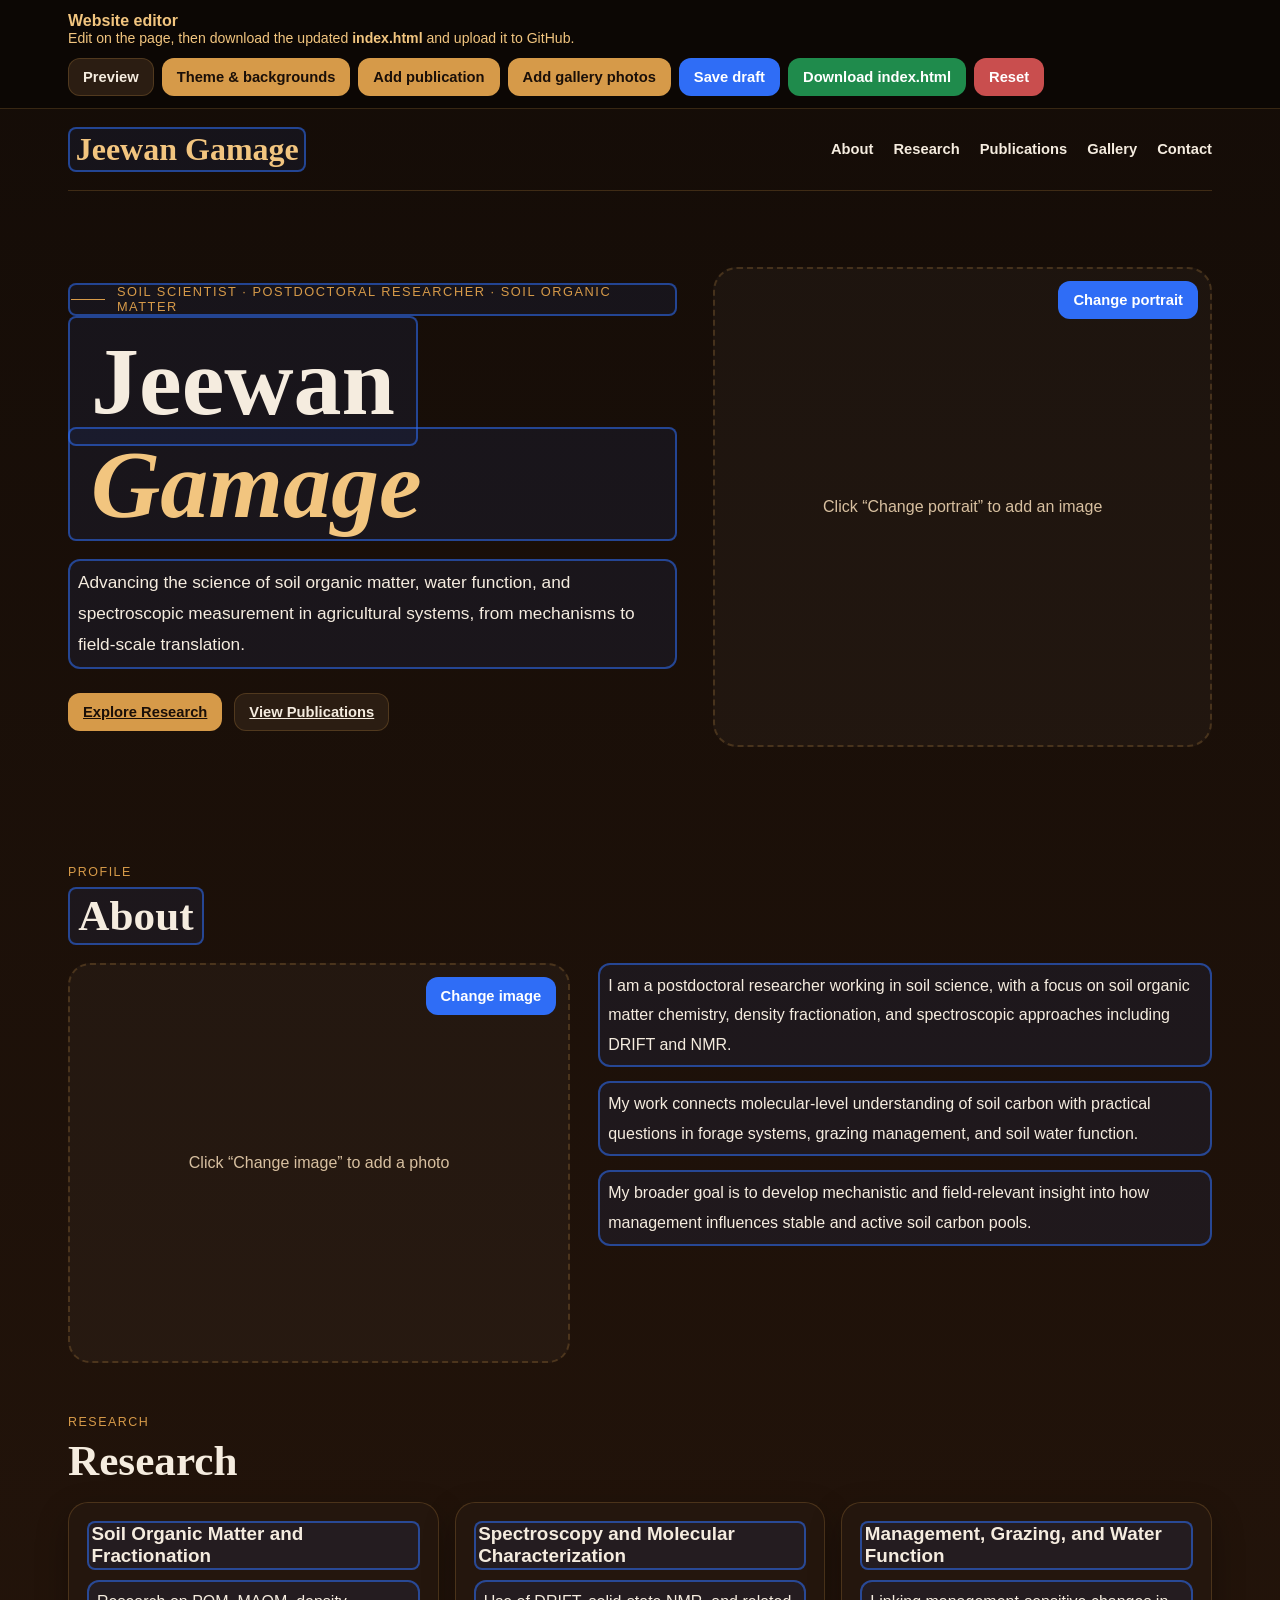
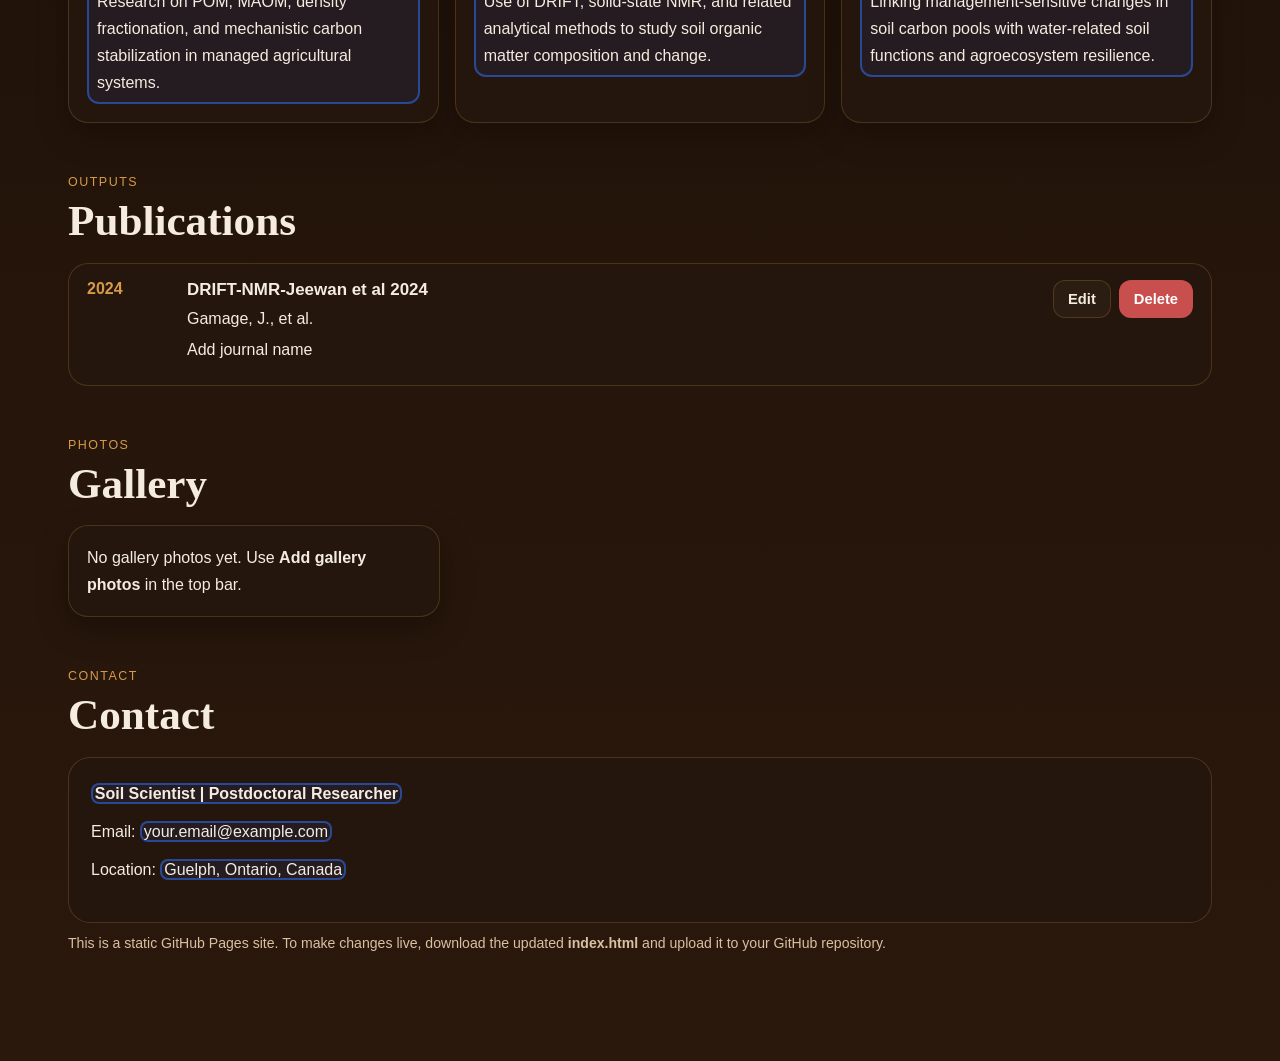
==== commit 6e25e094: "Add files via upload" ====
--- a/index.html
+++ b/index.html
@@ -1,969 +1,711 @@
 <!DOCTYPE html>
 <html lang="en">
 <head>
-<meta charset="UTF-8" />
-<meta name="viewport" content="width=device-width, initial-scale=1.0" />
-<title>Jeewan Gamage | Academic Website</title>
-<style>
-:root{
-  --bg:#1f1208;
-  --bg2:#2f1b0d;
-  --panel:#f7f1e8;
-  --panel2:#fffaf4;
-  --text:#20140c;
-  --muted:#725844;
-  --gold:#d69a4d;
-  --gold2:#f0c57e;
-  --line:rgba(214,154,77,.28);
-  --white:#fffdf9;
-  --danger:#b84040;
-  --ok:#2f7d4d;
-  --shadow:0 18px 45px rgba(0,0,0,.18);
-}
-*{box-sizing:border-box}
-html{scroll-behavior:smooth}
-body{margin:0;font-family:Inter,Segoe UI,Arial,sans-serif;background:var(--panel);color:var(--text)}
-a{text-decoration:none;color:inherit}
-button,input,textarea{font:inherit}
-img{max-width:100%;display:block}
-
-#editorBar{
-  position:sticky;top:0;z-index:1000;background:#101010;color:#fff;
-  border-bottom:1px solid rgba(255,255,255,.1);padding:12px 18px;
-}
-.barRow{display:flex;gap:10px;flex-wrap:wrap;align-items:center;justify-content:space-between}
-.barLeft,.barRight{display:flex;gap:8px;flex-wrap:wrap;align-items:center}
-.badge{font-size:12px;letter-spacing:.08em;text-transform:uppercase;padding:6px 10px;border-radius:999px;background:rgba(255,255,255,.09)}
-.btn{border:none;border-radius:10px;padding:10px 14px;cursor:pointer;font-weight:600}
-.btnGold{background:var(--gold);color:#1a1007}
-.btnGhost{background:rgba(255,255,255,.08);color:#fff;border:1px solid rgba(255,255,255,.12)}
-.btnDanger{background:rgba(184,64,64,.17);color:#ffdede;border:1px solid rgba(184,64,64,.4)}
-.btnSmall{padding:7px 10px;border-radius:8px;font-size:14px}
-.note{font-size:13px;color:rgba(255,255,255,.75)}
-.publishPanel{display:none;margin-top:12px;padding:12px;border:1px solid rgba(255,255,255,.12);border-radius:14px;background:rgba(255,255,255,.04)}
-.publishPanel.open{display:block}
-.publishGrid{display:grid;grid-template-columns:repeat(5,minmax(0,1fr));gap:8px}
-.publishGrid input{width:100%;padding:10px 11px;border-radius:10px;border:1px solid rgba(255,255,255,.16);background:#151515;color:#fff}
-.publishHelp{font-size:12px;color:rgba(255,255,255,.7);margin-top:8px}
-.status{font-size:13px;margin-left:6px}
-.status.ok{color:#8ef0aa}.status.err{color:#ffb4b4}
-.themePanel{display:none;margin-top:12px;padding:12px;border:1px solid rgba(255,255,255,.12);border-radius:14px;background:rgba(255,255,255,.04)}
-.themePanel.open{display:block}
-.themeGrid{display:grid;grid-template-columns:repeat(4,minmax(0,1fr));gap:10px}
-.themeField{display:flex;flex-direction:column;gap:6px}
-.themeField label{font-size:12px;color:rgba(255,255,255,.78)}
-.themeGrid input[type="color"]{width:100%;height:42px;padding:4px;border-radius:10px;border:1px solid rgba(255,255,255,.16);background:#151515}
-.themeTools{display:flex;gap:10px;flex-wrap:wrap;margin-top:14px}
-.pubLinks{display:flex;gap:8px;flex-wrap:wrap;margin-top:10px}
-.pubLinkBtn{font-size:13px;padding:8px 10px;border-radius:999px;background:#f3e7d8;color:#7a5327;border:1px solid rgba(214,154,77,.35)}
-.heroBgOverlay{position:absolute;inset:0;background-position:center;background-size:cover;opacity:.28;pointer-events:none;display:none}
-
-.siteHeader{
-  background:radial-gradient(circle at 65% 38%, rgba(214,154,77,.14), transparent 38%),
-             linear-gradient(180deg,var(--bg),#1a0f08);
-  color:var(--white);min-height:84vh;position:relative;overflow:hidden
-}
-.siteHeader::before{
-  content:"";position:absolute;inset:0;
-  background:repeating-linear-gradient(0deg, transparent, transparent 3px, rgba(255,255,255,.012) 3px, rgba(255,255,255,.012) 6px);
-  pointer-events:none
-}
-.nav{display:flex;justify-content:space-between;align-items:center;padding:26px 6vw;position:relative;z-index:2}
-.brand{font-size:32px;font-family:Georgia,serif;color:var(--gold2);font-weight:700}
-.navLinks{display:flex;gap:26px;flex-wrap:wrap;font-size:14px;letter-spacing:.08em;text-transform:uppercase;color:rgba(255,255,255,.8)}
-.hero{display:grid;grid-template-columns:1.2fr .8fr;gap:48px;align-items:center;padding:70px 6vw 110px;position:relative;z-index:2}
-.eyebrow{font-size:13px;letter-spacing:.22em;text-transform:uppercase;color:var(--gold);margin-bottom:28px}
-.eyebrow::before{content:"";display:inline-block;width:34px;height:1px;background:var(--gold);vertical-align:middle;margin-right:14px}
-.hero h1{font-size:clamp(56px,8vw,104px);line-height:.95;margin:0 0 18px;font-family:Georgia,serif}
-.hero h1 em{display:block;color:var(--gold2);font-style:italic;font-weight:700}
-.tagline{font-size:28px;max-width:750px;line-height:1.28;margin:0 0 22px}
-.subtext{font-size:20px;line-height:1.7;color:rgba(255,255,255,.85);max-width:760px}
-.heroBtns{display:flex;gap:14px;flex-wrap:wrap;margin-top:30px}
-.heroCard{justify-self:end;width:min(360px,100%)}
-.imageFrame{aspect-ratio:4/5;border:2px dashed rgba(214,154,77,.34);border-radius:18px;position:relative;overflow:hidden;background:rgba(255,255,255,.04);display:flex;align-items:center;justify-content:center}
-.imagePlaceholder{padding:20px;text-align:center;color:rgba(240,197,126,.85);font-size:14px;letter-spacing:.12em;text-transform:uppercase;line-height:1.8}
-.imageFrame img{width:100%;height:100%;object-fit:cover}
-.imageActions{position:absolute;top:10px;right:10px;display:flex;gap:8px;z-index:5}
-.inputHidden{display:none}
-
-main section{padding:82px 6vw}
-.sectionHead{display:grid;gap:8px;margin-bottom:30px}
-.kicker{font-size:12px;letter-spacing:.2em;text-transform:uppercase;color:var(--gold);font-weight:700}
-.sectionTitle{font-size:44px;line-height:1.08;margin:0;font-family:Georgia,serif}
-.aboutWrap{display:grid;grid-template-columns:1fr .8fr;gap:34px;align-items:start}
-.panel{background:var(--panel2);border:1px solid rgba(0,0,0,.06);border-radius:22px;box-shadow:var(--shadow)}
-.aboutText{padding:28px 30px}
-.aboutText p{font-size:18px;line-height:1.8;color:var(--muted)}
-.aboutPhoto{padding:14px}
-.aboutPhoto .imageFrame{background:#efe5d6;min-height:420px}
-
-.grid3{display:grid;grid-template-columns:repeat(3,minmax(0,1fr));gap:20px}
-.card{padding:24px;border-radius:22px;background:var(--panel2);border:1px solid rgba(0,0,0,.06);box-shadow:var(--shadow);position:relative}
-.card h3{margin:0 0 10px;font-size:24px;font-family:Georgia,serif}
-.card p{margin:0;color:var(--muted);font-size:17px;line-height:1.7}
-.itemToolbar{display:none;gap:8px;position:absolute;top:12px;right:12px}
-.editing .itemToolbar{display:flex}
-
-.list{display:grid;gap:14px}
-.pubItem{display:grid;grid-template-columns:90px 1fr auto;gap:18px;align-items:start;padding:18px 20px;background:var(--panel2);border-radius:18px;border:1px solid rgba(0,0,0,.06);box-shadow:var(--shadow);position:relative}
-.pubYear{font-weight:800;color:var(--gold)}
-.pubTitle{font-size:22px;font-weight:700;margin-bottom:6px}
-.pubMeta{font-size:16px;color:var(--muted);line-height:1.6}
-.pubType{font-size:12px;letter-spacing:.1em;text-transform:uppercase;background:#f0e4d4;padding:7px 10px;border-radius:999px;color:#7a5327}
-
-.galleryGrid{display:grid;grid-template-columns:repeat(3,minmax(0,1fr));gap:18px}
-.galleryItem{background:var(--panel2);border-radius:20px;overflow:hidden;border:1px solid rgba(0,0,0,.06);box-shadow:var(--shadow);position:relative}
-.galleryThumb{aspect-ratio:4/3;background:#e9dcc7;display:flex;align-items:center;justify-content:center}
-.galleryThumb img{width:100%;height:100%;object-fit:cover}
-.galleryCaption{padding:14px 16px;color:var(--muted);font-size:16px;line-height:1.6}
-.empty{padding:30px;border:2px dashed rgba(214,154,77,.32);border-radius:18px;color:var(--muted);text-align:center;background:#fffaf2}
-
-.contact{background:linear-gradient(180deg,#23140a,#150d07);color:#fff;text-align:center;padding:90px 6vw}
-.contact h2{font-size:52px;margin:0 0 10px;font-family:Georgia,serif;color:var(--gold2)}
-.contact p{font-size:20px;color:rgba(255,255,255,.85);max-width:860px;margin:14px auto 0;line-height:1.7}
-.contact a{color:var(--gold2);font-weight:700}
-footer{padding:22px 6vw;background:#0f0905;color:rgba(255,255,255,.5);font-size:14px}
-
-[contenteditable="true"]{outline:2px dashed rgba(214,154,77,.38);outline-offset:4px;border-radius:8px;cursor:text}
-[contenteditable="true"]:focus{outline:2px solid rgba(214,154,77,.9);background:rgba(255,248,236,.28)}
-body.preview .imageActions, body.preview .inlineOnly, body.preview .itemToolbar{display:none !important}
-body.preview [contenteditable="true"]{outline:none !important;background:transparent !important}
-.inlineActions{display:flex;gap:8px;flex-wrap:wrap;margin:0 0 18px}
-.controls{display:flex;gap:10px;flex-wrap:wrap;margin-top:18px}
-
-@media (max-width:1100px){
-  .hero,.aboutWrap{grid-template-columns:1fr}
-  .heroCard{justify-self:start;max-width:360px}
-  .grid3,.galleryGrid{grid-template-columns:1fr 1fr}
-  .publishGrid{grid-template-columns:1fr 1fr}
-  .themeGrid{grid-template-columns:1fr 1fr}
-}
-@media (max-width:760px){
-  .nav{gap:18px;align-items:flex-start;flex-direction:column}
-  .navLinks{gap:12px 18px}
-  .tagline{font-size:22px}
-  .subtext{font-size:18px}
-  .grid3,.galleryGrid{grid-template-columns:1fr}
-  .pubItem{grid-template-columns:1fr}
-  .brand{font-size:26px}
-  .publishGrid{grid-template-columns:1fr}
-  .themeGrid{grid-template-columns:1fr}
-}
-</style>
+  <meta charset="UTF-8">
+  <meta name="viewport" content="width=device-width, initial-scale=1.0">
+  <title>Jeewan Gamage | Academic Website</title>
+  <style>
+    :root{
+      --bg1:#140c07;
+      --bg2:#2b180c;
+      --panel:#1f130c;
+      --card:#24160d;
+      --accent:#d69a49;
+      --accent-2:#f2c57f;
+      --text:#f5ecdf;
+      --muted:#d8c0a0;
+      --line:rgba(214,154,73,.22);
+      --blue:#2f6df6;
+      --green:#1f8b4c;
+      --red:#c94e4e;
+      --shadow:0 12px 32px rgba(0,0,0,.28);
+      --radius:18px;
+    }
+    *{box-sizing:border-box}
+    html{scroll-behavior:smooth}
+    body{
+      margin:0;
+      font-family:Arial, Helvetica, sans-serif;
+      color:var(--text);
+      background:linear-gradient(180deg,var(--bg1),var(--bg2));
+    }
+    a{color:inherit}
+    img{display:block;max-width:100%}
+    .hidden{display:none!important}
+
+    .editor-bar{
+      position:sticky;top:0;z-index:1000;
+      background:rgba(12,8,5,.95);
+      border-bottom:1px solid var(--line);
+      backdrop-filter:blur(8px);
+    }
+    .editor-inner{
+      max-width:1180px;margin:0 auto;padding:12px 18px;
+      display:flex;align-items:center;justify-content:space-between;gap:12px;flex-wrap:wrap;
+    }
+    .editor-title{font-weight:700;color:var(--accent-2)}
+    .toolbar{display:flex;gap:8px;flex-wrap:wrap}
+    .btn{
+      border:none;border-radius:12px;padding:10px 14px;cursor:pointer;
+      font-weight:700;font-size:.92rem;background:#2b1d12;color:var(--text);
+      border:1px solid var(--line);
+    }
+    .btn:hover{filter:brightness(1.06)}
+    .btn.primary{background:var(--accent);color:#1a0f08}
+    .btn.blue{background:var(--blue);color:#fff;border-color:transparent}
+    .btn.green{background:var(--green);color:#fff;border-color:transparent}
+    .btn.red{background:var(--red);color:#fff;border-color:transparent}
+
+    .site{max-width:1180px;margin:0 auto;padding:0 18px 80px}
+    .nav{
+      display:flex;justify-content:space-between;align-items:center;gap:16px;
+      padding:18px 0;border-bottom:1px solid var(--line);
+    }
+    .brand{font-family:Georgia, 'Times New Roman', serif;font-size:2rem;font-weight:700;color:var(--accent-2)}
+    .nav-links{display:flex;gap:20px;flex-wrap:wrap}
+    .nav-links a{text-decoration:none;font-weight:700;font-size:.92rem;color:var(--text)}
+
+    .hero{
+      display:grid;grid-template-columns:1.1fr .9fr;gap:36px;align-items:center;
+      min-height:72vh;padding:34px 0 50px;
+    }
+    .eyebrow{
+      font-size:.8rem;letter-spacing:.12em;text-transform:uppercase;color:var(--accent);
+      display:flex;gap:12px;align-items:center;
+    }
+    .eyebrow:before{content:"";width:34px;height:1px;background:var(--accent)}
+    h1{
+      font-family:Georgia, 'Times New Roman', serif;
+      font-size:clamp(3.2rem,8vw,6rem);line-height:.95;margin:20px 0 18px;
+    }
+    h1 em{display:block;color:var(--accent-2);font-style:italic}
+    .hero-text p{font-size:1.08rem;line-height:1.8;color:var(--text);max-width:720px}
+    .cta-row{display:flex;gap:12px;flex-wrap:wrap;margin-top:24px}
+    .hero-media{
+      position:relative;min-height:480px;border:2px dashed var(--line);border-radius:24px;
+      overflow:hidden;background:rgba(255,255,255,.03);
+      background-size:cover;background-position:center;
+    }
+    .hero-media img{width:100%;height:100%;object-fit:cover}
+    .placeholder{position:absolute;inset:0;display:flex;align-items:center;justify-content:center;color:var(--muted);text-align:center;padding:18px}
+    .img-action{position:absolute;top:12px;right:12px;z-index:2}
+
+    section{padding:26px 0}
+    .section-head{display:flex;justify-content:space-between;align-items:end;gap:16px;flex-wrap:wrap;margin-bottom:18px}
+    .kicker{font-size:.78rem;letter-spacing:.12em;text-transform:uppercase;color:var(--accent)}
+    h2{font-family:Georgia, 'Times New Roman', serif;font-size:2.7rem;line-height:1.1;margin:8px 0 0}
+
+    .about{display:grid;grid-template-columns:.9fr 1.1fr;gap:28px}
+    .image-card{position:relative;min-height:400px;border:2px dashed var(--line);border-radius:22px;overflow:hidden;background:rgba(255,255,255,.03)}
+    .image-card img{width:100%;height:100%;object-fit:cover}
+    .about-copy p{line-height:1.85;margin:0 0 14px}
+
+    .cards{display:grid;grid-template-columns:repeat(3,1fr);gap:16px}
+    .card{background:var(--card);border:1px solid var(--line);border-radius:20px;padding:18px;box-shadow:var(--shadow)}
+    .card h3{margin:0 0 10px;font-size:1.18rem}
+    .card p{margin:0;line-height:1.7;color:var(--text)}
+
+    .pub-list{display:flex;flex-direction:column;gap:14px}
+    .pub-item{background:var(--card);border:1px solid var(--line);border-radius:20px;padding:16px 18px;display:grid;grid-template-columns:86px 1fr auto;gap:14px;align-items:start}
+    .pub-year{color:var(--accent);font-weight:700}
+    .pub-main h3{margin:0 0 6px;font-size:1.06rem}
+    .pub-main p{margin:0 0 5px;line-height:1.65}
+    .pub-actions{display:flex;gap:8px;flex-wrap:wrap;justify-content:flex-end}
+    .pill-link{display:inline-block;padding:8px 11px;border-radius:999px;text-decoration:none;background:#322014;border:1px solid var(--line);font-size:.88rem;font-weight:700}
+
+    .gallery-grid{display:grid;grid-template-columns:repeat(3,1fr);gap:14px}
+    .gallery-item{background:var(--card);border:1px solid var(--line);border-radius:20px;overflow:hidden}
+    .gallery-item .wrap{height:230px;background:rgba(255,255,255,.03)}
+    .gallery-item img{width:100%;height:100%;object-fit:cover}
+    .gallery-item .caption{padding:14px 16px;line-height:1.65}
+
+    .contact-box{background:var(--card);border:1px solid var(--line);border-radius:22px;padding:22px}
+    .contact-box p{margin:0 0 10px;line-height:1.75}
+    .contact-links{display:flex;gap:10px;flex-wrap:wrap;margin-top:16px}
+
+    .editable{outline:none;border-radius:8px}
+    body.edit-mode .editable{box-shadow:0 0 0 2px rgba(47,109,246,.55) inset;background:rgba(47,109,246,.08);padding:.12em .24em}
+    body.edit-mode .editable-block{display:block;padding:8px 10px;border-radius:12px}
+
+    .modal{position:fixed;inset:0;background:rgba(0,0,0,.58);display:none;align-items:center;justify-content:center;padding:20px;z-index:1100}
+    .modal.open{display:flex}
+    .modal-card{width:min(700px,100%);background:#1a100a;border:1px solid var(--line);border-radius:20px;padding:18px;box-shadow:var(--shadow)}
+    .modal-card h3{margin:0 0 12px}
+    .form-row{display:grid;grid-template-columns:1fr 1fr;gap:12px}
+    label{display:block;font-size:.88rem;color:var(--muted);margin:10px 0 6px}
+    input, textarea{width:100%;padding:11px 12px;border-radius:12px;border:1px solid var(--line);background:#120a06;color:var(--text)}
+    textarea{min-height:110px;resize:vertical}
+    .modal-actions{display:flex;gap:10px;justify-content:flex-end;flex-wrap:wrap;margin-top:16px}
+
+    .notice{margin-top:10px;font-size:.88rem;color:var(--muted);line-height:1.55}
+    .status{font-size:.88rem;color:var(--accent-2)}
+
+    @media (max-width: 980px){
+      .hero,.about,.form-row{grid-template-columns:1fr}
+      .cards,.gallery-grid{grid-template-columns:1fr 1fr}
+      .pub-item{grid-template-columns:1fr}
+      .pub-actions{justify-content:flex-start}
+    }
+    @media (max-width: 700px){
+      .cards,.gallery-grid{grid-template-columns:1fr}
+      .nav{flex-direction:column;align-items:flex-start}
+      .brand{font-size:1.6rem}
+      h2{font-size:2.2rem}
+      .hero-media,.image-card{min-height:320px}
+    }
+  </style>
 </head>
-<body>
-<div id="editorBar">
-  <div class="barRow">
-    <div class="barLeft">
-      <span class="badge" id="modeBadge">Edit mode</span>
-      <button class="btn btnGold btnSmall" id="toggleModeBtn">Switch to Preview</button>
-      <button class="btn btnGhost btnSmall" id="saveBtn">Save draft</button>
-      <button class="btn btnGhost btnSmall" id="exportBtn">Download index.html</button>
-      <button class="btn btnGhost btnSmall" id="openThemeBtn">Theme & backgrounds</button>
-      <button class="btn btnGhost btnSmall" id="openPublishBtn">Publish to GitHub</button>
-      <button class="btn btnDanger btnSmall" id="resetBtn">Reset local draft</button>
-    </div>
-    <div class="barRight">
-      <span class="note">Edit on the site, then download <strong>index.html</strong> or publish to GitHub.</span>
-      <span id="saveStatus" class="status"></span>
-    </div>
-  </div>
-  <div class="themePanel" id="themePanelWrap">
-    <div class="themeGrid">
-      <div class="themeField"><label>Hero dark</label><input type="color" id="themeBg"></div>
-      <div class="themeField"><label>Hero brown</label><input type="color" id="themeBg2"></div>
-      <div class="themeField"><label>Panel</label><input type="color" id="themePanelColor"></div>
-      <div class="themeField"><label>Panel soft</label><input type="color" id="themePanel2Color"></div>
-      <div class="themeField"><label>Text</label><input type="color" id="themeText"></div>
-      <div class="themeField"><label>Muted text</label><input type="color" id="themeMuted"></div>
-      <div class="themeField"><label>Gold</label><input type="color" id="themeGold"></div>
-      <div class="themeField"><label>Light gold</label><input type="color" id="themeGold2"></div>
-      <div class="themeField"><label>Contact top</label><input type="color" id="themeContact1"></div>
-      <div class="themeField"><label>Contact bottom</label><input type="color" id="themeContact2"></div>
-    </div>
-    <div class="themeTools">
-      <button class="btn btnGold btnSmall" data-upload="heroBackground">Change hero background image</button>
-      <button class="btn btnGhost btnSmall" data-clear="heroBackground">Clear hero background image</button>
-      <button class="btn btnGhost btnSmall" id="resetThemeBtn">Reset colors</button>
-    </div>
-    <div class="publishHelp">Use colors here for quick theme changes. Hero background image sits behind the hero text.</div>
-  </div>
-  <div class="publishPanel" id="publishPanel">
-    <div class="publishGrid">
-      <input id="ghOwner" placeholder="Owner, example JeewanGamage" value="JeewanGamage" />
-      <input id="ghRepo" placeholder="Repo, example jeewangamage.github.io" value="jeewangamage.github.io" />
-      <input id="ghBranch" placeholder="Branch" value="main" />
-      <input id="ghPath" placeholder="Path" value="index.html" />
-      <input id="ghToken" placeholder="GitHub fine-grained token" type="password" />
-    </div>
-    <div class="controls">
-      <button class="btn btnGold btnSmall" id="publishBtn">Publish now</button>
-      <button class="btn btnGhost btnSmall" id="closePublishBtn">Close</button>
-    </div>
-    <div class="publishHelp">Token is used only in this browser session. It is not saved inside the downloaded file.</div>
-  </div>
-</div>
-
-<header class="siteHeader" id="home">
-  <div class="heroBgOverlay" id="heroBgOverlay"></div>
-  <nav class="nav">
-    <div class="brand editable" data-bind="siteName"></div>
-    <div class="navLinks">
-      <a href="#about">About</a>
-      <a href="#research">Research</a>
-      <a href="#publications">Publications</a>
-      <a href="#gallery">Gallery</a>
-      <a href="#contact">Contact</a>
-    </div>
-  </nav>
-  <div class="hero">
-    <div>
-      <div class="eyebrow editable" data-bind="heroEyebrow"></div>
-      <h1>
-        <span class="editable" data-bind="heroFirst"></span>
-        <em class="editable" data-bind="heroLast"></em>
-      </h1>
-      <p class="tagline editable" data-bind="heroTagline"></p>
-      <p class="subtext editable" data-bind="heroSummary"></p>
-      <div class="heroBtns inlineOnly">
-        <a href="#research" class="btn btnGold">Explore research</a>
-        <a href="#publications" class="btn btnGhost">View publications</a>
-      </div>
-    </div>
-    <div class="heroCard">
-      <div class="imageFrame" id="heroImageFrame">
-        <div class="imageActions">
-          <button class="btn btnGold btnSmall" data-upload="heroPortrait">Change image</button>
-          <button class="btn btnGhost btnSmall" data-clear="heroPortrait">Clear</button>
-        </div>
-        <img id="heroPortraitImg" alt="Portrait" style="display:none" />
-        <div class="imagePlaceholder" id="heroPortraitPlaceholder">Click to add portrait image</div>
-      </div>
-    </div>
-  </div>
-</header>
-
-<main>
-  <section id="about">
-    <div class="sectionHead">
-      <div class="kicker">About</div>
-      <h2 class="sectionTitle editable" data-bind="aboutTitle"></h2>
-    </div>
-    <div class="aboutWrap">
-      <div class="panel aboutText">
-        <div class="inlineActions inlineOnly">
-          <button class="btn btnGhost btnSmall" id="addAboutParagraphBtn">Add paragraph</button>
-        </div>
-        <div id="aboutParagraphs"></div>
-      </div>
-      <div class="panel aboutPhoto">
-        <div class="imageFrame" id="aboutImageFrame">
-          <div class="imageActions">
-            <button class="btn btnGold btnSmall" data-upload="aboutPhoto">Change image</button>
-            <button class="btn btnGhost btnSmall" data-clear="aboutPhoto">Clear</button>
-          </div>
-          <img id="aboutPhotoImg" alt="About photo" style="display:none" />
-          <div class="imagePlaceholder" id="aboutPhotoPlaceholder">Click to add about or field photo</div>
-        </div>
-      </div>
-    </div>
-  </section>
-
-  <section id="research">
-    <div class="sectionHead">
-      <div class="kicker">Research</div>
-      <h2 class="sectionTitle editable" data-bind="researchTitle"></h2>
-    </div>
-    <div class="inlineActions inlineOnly">
-      <button class="btn btnGhost btnSmall" id="addResearchBtn">Add research card</button>
-    </div>
-    <div class="grid3" id="researchGrid"></div>
-  </section>
-
-  <section id="publications">
-    <div class="sectionHead">
-      <div class="kicker">Publications</div>
-      <h2 class="sectionTitle editable" data-bind="publicationsTitle"></h2>
-    </div>
-    <div class="inlineActions inlineOnly">
-      <button class="btn btnGhost btnSmall" id="addPublicationBtn">Add publication</button>
-    </div>
-    <div class="list" id="publicationsList"></div>
-  </section>
-
-  <section id="gallery">
-    <div class="sectionHead">
-      <div class="kicker">Gallery</div>
-      <h2 class="sectionTitle editable" data-bind="galleryTitle"></h2>
-    </div>
-    <div class="inlineActions inlineOnly">
-      <button class="btn btnGhost btnSmall" id="addGalleryBtn">Add gallery photos</button>
-    </div>
-    <div id="galleryGrid" class="galleryGrid"></div>
-  </section>
-</main>
-
-<section id="contact" class="contact">
-  <h2 class="editable" data-bind="contactName"></h2>
-  <p class="editable" data-bind="contactRole"></p>
-  <p>
-    <a href="#" id="contactEmailLink" class="editable" data-bind="contactEmail"></a>
-  </p>
-  <p class="editable" data-bind="contactLine"></p>
-</section>
-
-<footer>
-  <span class="editable" data-bind="footerText"></span>
-</footer>
-
-<input type="file" id="singleImageInput" class="inputHidden" accept="image/*" />
-<input type="file" id="galleryInput" class="inputHidden" accept="image/*" multiple />
-
-<script id="embeddedState" type="application/json">
+<body class="edit-mode">
+  <script id="initial-state" type="application/json">
 {
-  "siteName": "Jeewan Gamage",
-  "heroEyebrow": "Soil Scientist · Postdoctoral Researcher · Soil Organic Matter",
-  "heroFirst": "Jeewan",
-  "heroLast": "Gamage",
-  "heroTagline": "Advancing the science of soil organic matter, water function, and spectroscopic measurement in agricultural systems.",
-  "heroSummary": "I study soil organic matter dynamics, spectroscopy, and management effects on soil carbon and water-related function, with a focus on mechanistic insight and field relevance.",
-  "heroPortrait": "",
-  "heroBackground": "",
-  "aboutTitle": "Soil scientist at the plant-water nexus",
-  "aboutParagraphs": [
-    "I am a postdoctoral researcher working in soil science, with a focus on soil organic matter chemistry, density fractionation, and spectroscopic approaches including DRIFT and NMR.",
-    "My work connects molecular-level understanding of soil carbon with practical questions in forage systems, grazing management, and soil water function.",
-    "My broader goal is to develop mechanistic and field-relevant insight into how management influences active and stable soil carbon pools."
-  ],
-  "aboutPhoto": "",
-  "researchTitle": "Research programme",
+  "siteTitle": "Jeewan Gamage",
+  "navTitle": "Jeewan Gamage",
+  "theme": {
+    "bg1": "#140c07",
+    "bg2": "#2b180c",
+    "panel": "#1f130c",
+    "card": "#24160d",
+    "accent": "#d69a49",
+    "accent2": "#f2c57f",
+    "text": "#f5ecdf",
+    "muted": "#d8c0a0"
+  },
+  "hero": {
+    "eyebrow": "Soil Scientist · Postdoctoral Researcher · Soil Organic Matter",
+    "firstName": "Jeewan",
+    "lastName": "Gamage",
+    "tagline": "Advancing the science of soil organic matter, water function, and spectroscopic measurement in agricultural systems, from mechanisms to field-scale translation.",
+    "portrait": "",
+    "background": ""
+  },
+  "about": {
+    "title": "About",
+    "body": [
+      "I am a postdoctoral researcher working in soil science, with a focus on soil organic matter chemistry, density fractionation, and spectroscopic approaches including DRIFT and NMR.",
+      "My work connects molecular-level understanding of soil carbon with practical questions in forage systems, grazing management, and soil water function.",
+      "My broader goal is to develop mechanistic and field-relevant insight into how management influences stable and active soil carbon pools."
+    ],
+    "photo": ""
+  },
   "research": [
     {
-      "title": "Soil organic matter fractions",
-      "desc": "Mechanistic work on particulate and mineral-associated organic matter, density fractionation, and management-sensitive carbon pools."
+      "title": "Soil Organic Matter and Fractionation",
+      "text": "Research on POM, MAOM, density fractionation, and mechanistic carbon stabilization in managed agricultural systems."
     },
     {
-      "title": "Spectroscopy and molecular characterization",
-      "desc": "Use of DRIFT, NMR, and related analytical approaches to characterize carbon composition and transformation pathways."
+      "title": "Spectroscopy and Molecular Characterization",
+      "text": "Use of DRIFT, solid-state NMR, and related analytical methods to study soil organic matter composition and change."
     },
     {
-      "title": "Forage systems and soil function",
-      "desc": "How grazing, fertilization, and cutting management reshape carbon, nitrogen, and water-related soil processes."
+      "title": "Management, Grazing, and Water Function",
+      "text": "Linking management-sensitive changes in soil carbon pools with water-related soil functions and agroecosystem resilience."
     }
   ],
-  "publicationsTitle": "Selected publications and outputs",
   "publications": [
     {
       "year": "2024",
       "title": "DRIFT-NMR-Jeewan et al 2024",
-      "meta": "Add authors, journal, and DOI here.",
-      "type": "Paper",
-      "url": "",
+      "authors": "Gamage, J., et al.",
+      "venue": "Add journal name",
+      "link": "",
       "pdf": ""
     }
   ],
-  "theme": {
-    "bg": "#1f1208",
-    "bg2": "#2f1b0d",
-    "panel": "#f7f1e8",
-    "panel2": "#fffaf4",
-    "text": "#20140c",
-    "muted": "#725844",
-    "gold": "#d69a4d",
-    "gold2": "#f0c57e",
-    "contact1": "#23140a",
-    "contact2": "#150d07"
-  },
-  "galleryTitle": "Photos and field work",
   "gallery": [],
-  "contactName": "Jeewan Gamage",
-  "contactRole": "Soil Scientist | Postdoctoral Researcher",
-  "contactEmail": "your.email@example.com",
-  "contactLine": "University of Guelph | Soil organic matter, spectroscopy, and soil function",
-  "footerText": "© 2026 Jeewan Gamage"
+  "contact": {
+    "email": "your.email@example.com",
+    "location": "Guelph, Ontario, Canada",
+    "role": "Soil Scientist | Postdoctoral Researcher",
+    "researchgate": "",
+    "scholar": "",
+    "linkedin": ""
+  }
 }
-</script>
-
-<script>
-(() => {
-  const STORAGE_KEY = 'jeewan_github_editable_site_v1';
-  const embeddedEl = document.getElementById('embeddedState');
-  const defaultState = JSON.parse(embeddedEl.textContent);
-  let state = loadState();
-  let editMode = true;
-  let pendingImageTarget = null;
-
-  const els = {
-    modeBadge: document.getElementById('modeBadge'),
-    toggleModeBtn: document.getElementById('toggleModeBtn'),
-    saveStatus: document.getElementById('saveStatus'),
-    heroPortraitImg: document.getElementById('heroPortraitImg'),
-    heroPortraitPlaceholder: document.getElementById('heroPortraitPlaceholder'),
-    aboutPhotoImg: document.getElementById('aboutPhotoImg'),
-    aboutPhotoPlaceholder: document.getElementById('aboutPhotoPlaceholder'),
-    aboutParagraphs: document.getElementById('aboutParagraphs'),
-    researchGrid: document.getElementById('researchGrid'),
-    publicationsList: document.getElementById('publicationsList'),
-    galleryGrid: document.getElementById('galleryGrid'),
-    singleImageInput: document.getElementById('singleImageInput'),
-    galleryInput: document.getElementById('galleryInput'),
-    publishPanel: document.getElementById('publishPanel'),
-    ghOwner: document.getElementById('ghOwner'),
-    ghRepo: document.getElementById('ghRepo'),
-    ghBranch: document.getElementById('ghBranch'),
-    ghPath: document.getElementById('ghPath'),
-    ghToken: document.getElementById('ghToken'),
-    themePanelWrap: document.getElementById('themePanelWrap'),
-    heroBgOverlay: document.getElementById('heroBgOverlay'),
-    themeBg: document.getElementById('themeBg'),
-    themeBg2: document.getElementById('themeBg2'),
-    themePanelColor: document.getElementById('themePanelColor'),
-    themePanel2Color: document.getElementById('themePanel2Color'),
-    themeText: document.getElementById('themeText'),
-    themeMuted: document.getElementById('themeMuted'),
-    themeGold: document.getElementById('themeGold'),
-    themeGold2: document.getElementById('themeGold2'),
-    themeContact1: document.getElementById('themeContact1'),
-    themeContact2: document.getElementById('themeContact2')
-  };
-
-  bindToolbar();
-  bindStaticEditors();
-  renderAll();
-  setEditMode(true);
-
-  function loadState(){
-    try {
-      const raw = localStorage.getItem(STORAGE_KEY);
-      if(!raw) return structuredClone(defaultState);
-      const parsed = JSON.parse(raw);
-      return mergeState(structuredClone(defaultState), parsed);
-    } catch(err){
-      console.warn('Could not load local state', err);
-      return structuredClone(defaultState);
-    }
-  }
-
-  function mergeState(base, loaded){
-    if(Array.isArray(base) && Array.isArray(loaded)) return loaded;
-    if(typeof base === 'object' && base && typeof loaded === 'object' && loaded){
-      for(const key of Object.keys(loaded)){
-        if(base[key] !== undefined) base[key] = mergeState(base[key], loaded[key]);
-        else base[key] = loaded[key];
+  </script>
+
+  <div class="editor-bar">
+    <div class="editor-inner">
+      <div>
+        <div class="editor-title">Website editor</div>
+        <div class="status">Edit on the page, then download the updated <strong>index.html</strong> and upload it to GitHub.</div>
+      </div>
+      <div class="toolbar">
+        <button class="btn" id="toggleEditBtn">Preview</button>
+        <button class="btn primary" id="themeBtn">Theme & backgrounds</button>
+        <button class="btn primary" id="addPubBtn">Add publication</button>
+        <button class="btn primary" id="addGalleryBtn">Add gallery photos</button>
+        <button class="btn blue" id="saveDraftBtn">Save draft</button>
+        <button class="btn green" id="downloadBtn">Download index.html</button>
+        <button class="btn red" id="resetBtn">Reset</button>
+      </div>
+    </div>
+  </div>
+
+  <div class="site">
+    <nav class="nav">
+      <div class="brand editable" id="navTitle" contenteditable="true"></div>
+      <div class="nav-links">
+        <a href="#about">About</a>
+        <a href="#research">Research</a>
+        <a href="#publications">Publications</a>
+        <a href="#gallery">Gallery</a>
+        <a href="#contact">Contact</a>
+      </div>
+    </nav>
+
+    <section class="hero" id="home">
+      <div class="hero-text">
+        <div class="eyebrow editable" id="heroEyebrow" contenteditable="true"></div>
+        <h1>
+          <span class="editable" id="heroFirst" contenteditable="true"></span>
+          <em class="editable" id="heroLast" contenteditable="true"></em>
+        </h1>
+        <p class="editable editable-block" id="heroTagline" contenteditable="true"></p>
+        <div class="cta-row">
+          <a class="btn primary" href="#research">Explore Research</a>
+          <a class="btn" href="#publications">View Publications</a>
+        </div>
+      </div>
+      <div class="hero-media" id="heroMedia">
+        <button class="btn blue img-action" id="changePortraitBtn">Change portrait</button>
+        <img id="heroPortrait" class="hidden" alt="Portrait">
+        <div class="placeholder" id="heroPlaceholder">Click “Change portrait” to add an image</div>
+      </div>
+    </section>
+
+    <section id="about">
+      <div class="section-head">
+        <div>
+          <div class="kicker">Profile</div>
+          <h2 class="editable" id="aboutTitle" contenteditable="true"></h2>
+        </div>
+      </div>
+      <div class="about">
+        <div class="image-card">
+          <button class="btn blue img-action" id="changeAboutBtn">Change image</button>
+          <img id="aboutPhoto" class="hidden" alt="About image">
+          <div class="placeholder" id="aboutPlaceholder">Click “Change image” to add a photo</div>
+        </div>
+        <div class="about-copy" id="aboutCopy"></div>
+      </div>
+    </section>
+
+    <section id="research">
+      <div class="section-head">
+        <div>
+          <div class="kicker">Research</div>
+          <h2>Research</h2>
+        </div>
+      </div>
+      <div class="cards" id="researchGrid"></div>
+    </section>
+
+    <section id="publications">
+      <div class="section-head">
+        <div>
+          <div class="kicker">Outputs</div>
+          <h2>Publications</h2>
+        </div>
+      </div>
+      <div class="pub-list" id="pubList"></div>
+    </section>
+
+    <section id="gallery">
+      <div class="section-head">
+        <div>
+          <div class="kicker">Photos</div>
+          <h2>Gallery</h2>
+        </div>
+      </div>
+      <div class="gallery-grid" id="galleryGrid"></div>
+    </section>
+
+    <section id="contact">
+      <div class="section-head">
+        <div>
+          <div class="kicker">Contact</div>
+          <h2>Contact</h2>
+        </div>
+      </div>
+      <div class="contact-box">
+        <p><strong class="editable" id="contactRole" contenteditable="true"></strong></p>
+        <p>Email: <span class="editable" id="contactEmail" contenteditable="true"></span></p>
+        <p>Location: <span class="editable" id="contactLocation" contenteditable="true"></span></p>
+        <div class="contact-links" id="contactLinks"></div>
+      </div>
+      <div class="notice">This is a static GitHub Pages site. To make changes live, download the updated <strong>index.html</strong> and upload it to your GitHub repository.</div>
+    </section>
+  </div>
+
+  <input type="file" id="heroInput" accept="image/*" class="hidden">
+  <input type="file" id="aboutInput" accept="image/*" class="hidden">
+  <input type="file" id="bgInput" accept="image/*" class="hidden">
+  <input type="file" id="galleryInput" accept="image/*" multiple class="hidden">
+
+  <div class="modal" id="pubModal">
+    <div class="modal-card">
+      <h3 id="pubModalTitle">Add publication</h3>
+      <label>Year</label>
+      <input id="pubYear" placeholder="2024">
+      <label>Title</label>
+      <input id="pubTitle" placeholder="Paper title">
+      <label>Authors</label>
+      <input id="pubAuthors" placeholder="Gamage, J., et al.">
+      <label>Journal / conference / book</label>
+      <input id="pubVenue" placeholder="Journal name">
+      <label>Publication link or DOI URL</label>
+      <input id="pubLink" placeholder="https://doi.org/... or journal link">
+      <label>Direct PDF link</label>
+      <input id="pubPdf" placeholder="papers/my-paper.pdf or full URL">
+      <div class="modal-actions">
+        <button class="btn" data-close="#pubModal">Cancel</button>
+        <button class="btn primary" id="savePubBtn">Save publication</button>
+      </div>
+    </div>
+  </div>
+
+  <div class="modal" id="themeModal">
+    <div class="modal-card">
+      <h3>Theme and backgrounds</h3>
+      <div class="form-row">
+        <div>
+          <label>Accent color</label>
+          <input id="themeAccent" type="color">
+        </div>
+        <div>
+          <label>Accent light color</label>
+          <input id="themeAccent2" type="color">
+        </div>
+      </div>
+      <div class="form-row">
+        <div>
+          <label>Background top color</label>
+          <input id="themeBg1" type="color">
+        </div>
+        <div>
+          <label>Background bottom color</label>
+          <input id="themeBg2" type="color">
+        </div>
+      </div>
+      <div class="form-row">
+        <div>
+          <label>Card color</label>
+          <input id="themeCard" type="color">
+        </div>
+        <div>
+          <label>Text color</label>
+          <input id="themeText" type="color">
+        </div>
+      </div>
+      <label>Hero background image URL</label>
+      <input id="heroBgUrl" placeholder="Optional image URL for the hero portrait area background">
+      <div class="modal-actions">
+        <button class="btn blue" id="uploadHeroBgBtn">Upload hero background</button>
+        <button class="btn" id="clearHeroBgBtn">Clear hero background</button>
+        <button class="btn" data-close="#themeModal">Cancel</button>
+        <button class="btn primary" id="applyThemeBtn">Apply changes</button>
+      </div>
+    </div>
+  </div>
+
+  <script>
+    const STORAGE_KEY = 'jeewan-normal-editable-site-v1';
+    const DEFAULT_STATE = JSON.parse(document.getElementById('initial-state').textContent);
+    let state = loadState();
+    let pubEditIndex = -1;
+
+    function deepClone(obj){ return JSON.parse(JSON.stringify(obj)); }
+    function loadState(){
+      try{
+        const saved = localStorage.getItem(STORAGE_KEY);
+        return saved ? JSON.parse(saved) : deepClone(DEFAULT_STATE);
+      }catch(e){
+        return deepClone(DEFAULT_STATE);
       }
-      return base;
-    }
-    return loaded ?? base;
-  }
-
-  function structuredClone(obj){ return JSON.parse(JSON.stringify(obj)); }
-
-  function bindToolbar(){
-    document.getElementById('toggleModeBtn').addEventListener('click', () => setEditMode(!editMode));
-    document.getElementById('saveBtn').addEventListener('click', () => { saveLocal(); flash('Draft saved', true); });
-    document.getElementById('exportBtn').addEventListener('click', exportHtml);
+    }
+    function saveState(){ localStorage.setItem(STORAGE_KEY, JSON.stringify(state)); }
+    function escapeHtml(s=''){ return String(s).replace(/[&<>\"]/g, c => ({'&':'&amp;','<':'&lt;','>':'&gt;','"':'&quot;'}[c])); }
+    function linkButton(label, href){ return href ? `<a class="pill-link" href="${escapeHtml(href)}" target="_blank" rel="noopener">${label}</a>` : ''; }
+
+    function applyTheme(){
+      document.documentElement.style.setProperty('--bg1', state.theme.bg1);
+      document.documentElement.style.setProperty('--bg2', state.theme.bg2);
+      document.documentElement.style.setProperty('--panel', state.theme.panel || '#1f130c');
+      document.documentElement.style.setProperty('--card', state.theme.card);
+      document.documentElement.style.setProperty('--accent', state.theme.accent);
+      document.documentElement.style.setProperty('--accent-2', state.theme.accent2);
+      document.documentElement.style.setProperty('--text', state.theme.text);
+      document.documentElement.style.setProperty('--muted', state.theme.muted || '#d8c0a0');
+      document.body.style.background = `linear-gradient(180deg, ${state.theme.bg1}, ${state.theme.bg2})`;
+      const heroMedia = document.getElementById('heroMedia');
+      heroMedia.style.backgroundImage = state.hero.background ? `linear-gradient(rgba(0,0,0,.18), rgba(0,0,0,.18)), url('${state.hero.background}')` : 'none';
+      heroMedia.style.backgroundSize = 'cover';
+      heroMedia.style.backgroundPosition = 'center';
+    }
+
+    function render(){
+      applyTheme();
+      document.title = `${state.siteTitle} | Academic Website`;
+      document.getElementById('navTitle').textContent = state.navTitle;
+      document.getElementById('heroEyebrow').textContent = state.hero.eyebrow;
+      document.getElementById('heroFirst').textContent = state.hero.firstName;
+      document.getElementById('heroLast').textContent = state.hero.lastName;
+      document.getElementById('heroTagline').textContent = state.hero.tagline;
+      document.getElementById('aboutTitle').textContent = state.about.title;
+      document.getElementById('contactRole').textContent = state.contact.role;
+      document.getElementById('contactEmail').textContent = state.contact.email;
+      document.getElementById('contactLocation').textContent = state.contact.location;
+
+      const heroImg = document.getElementById('heroPortrait');
+      const heroPlaceholder = document.getElementById('heroPlaceholder');
+      if(state.hero.portrait){ heroImg.src = state.hero.portrait; heroImg.classList.remove('hidden'); heroPlaceholder.classList.add('hidden'); }
+      else { heroImg.removeAttribute('src'); heroImg.classList.add('hidden'); heroPlaceholder.classList.remove('hidden'); }
+
+      const aboutImg = document.getElementById('aboutPhoto');
+      const aboutPlaceholder = document.getElementById('aboutPlaceholder');
+      if(state.about.photo){ aboutImg.src = state.about.photo; aboutImg.classList.remove('hidden'); aboutPlaceholder.classList.add('hidden'); }
+      else { aboutImg.removeAttribute('src'); aboutImg.classList.add('hidden'); aboutPlaceholder.classList.remove('hidden'); }
+
+      const aboutCopy = document.getElementById('aboutCopy');
+      aboutCopy.innerHTML = '';
+      state.about.body.forEach((para, idx) => {
+        const p = document.createElement('p');
+        p.className = 'editable editable-block';
+        p.contentEditable = document.body.classList.contains('edit-mode');
+        p.dataset.aboutIndex = idx;
+        p.textContent = para;
+        aboutCopy.appendChild(p);
+      });
+
+      const researchGrid = document.getElementById('researchGrid');
+      researchGrid.innerHTML = '';
+      state.research.forEach((item, idx) => {
+        const card = document.createElement('div');
+        card.className = 'card';
+        card.innerHTML = `
+          <h3 class="editable" contenteditable="${document.body.classList.contains('edit-mode')}" data-research-title="${idx}">${escapeHtml(item.title)}</h3>
+          <p class="editable editable-block" contenteditable="${document.body.classList.contains('edit-mode')}" data-research-text="${idx}">${escapeHtml(item.text)}</p>
+        `;
+        researchGrid.appendChild(card);
+      });
+
+      const pubList = document.getElementById('pubList');
+      pubList.innerHTML = '';
+      state.publications.forEach((pub, idx) => {
+        const item = document.createElement('div');
+        item.className = 'pub-item';
+        item.innerHTML = `
+          <div class="pub-year">${escapeHtml(pub.year)}</div>
+          <div class="pub-main">
+            <h3>${escapeHtml(pub.title)}</h3>
+            <p>${escapeHtml(pub.authors)}</p>
+            <p>${escapeHtml(pub.venue)}</p>
+          </div>
+          <div class="pub-actions">
+            ${linkButton('Journal', pub.link)}
+            ${linkButton('PDF', pub.pdf)}
+            <button class="btn" data-edit-pub="${idx}">Edit</button>
+            <button class="btn red" data-del-pub="${idx}">Delete</button>
+          </div>
+        `;
+        pubList.appendChild(item);
+      });
+
+      const galleryGrid = document.getElementById('galleryGrid');
+      galleryGrid.innerHTML = '';
+      if(state.gallery.length === 0){
+        const empty = document.createElement('div');
+        empty.className = 'card';
+        empty.innerHTML = '<p>No gallery photos yet. Use <strong>Add gallery photos</strong> in the top bar.</p>';
+        galleryGrid.appendChild(empty);
+      } else {
+        state.gallery.forEach((g, idx) => {
+          const item = document.createElement('div');
+          item.className = 'gallery-item';
+          item.innerHTML = `
+            <div class="wrap"><img src="${escapeHtml(g.src)}" alt="Gallery image"></div>
+            <div class="caption">
+              <div class="editable editable-block" contenteditable="${document.body.classList.contains('edit-mode')}" data-gallery-caption="${idx}">${escapeHtml(g.caption || '')}</div>
+              <div style="margin-top:10px"><button class="btn red" data-del-gallery="${idx}">Delete photo</button></div>
+            </div>
+          `;
+          galleryGrid.appendChild(item);
+        });
+      }
+
+      const contactLinks = document.getElementById('contactLinks');
+      contactLinks.innerHTML = '';
+      [['ResearchGate', state.contact.researchgate], ['Google Scholar', state.contact.scholar], ['LinkedIn', state.contact.linkedin]].forEach(([label, href]) => {
+        if(href){
+          const a = document.createElement('a');
+          a.className = 'pill-link';
+          a.href = href; a.target = '_blank'; a.rel = 'noopener'; a.textContent = label;
+          contactLinks.appendChild(a);
+        }
+      });
+    }
+
+    function syncEditableToState(){
+      state.navTitle = document.getElementById('navTitle').textContent.trim();
+      state.hero.eyebrow = document.getElementById('heroEyebrow').textContent.trim();
+      state.hero.firstName = document.getElementById('heroFirst').textContent.trim();
+      state.hero.lastName = document.getElementById('heroLast').textContent.trim();
+      state.hero.tagline = document.getElementById('heroTagline').textContent.trim();
+      state.about.title = document.getElementById('aboutTitle').textContent.trim();
+      state.contact.role = document.getElementById('contactRole').textContent.trim();
+      state.contact.email = document.getElementById('contactEmail').textContent.trim();
+      state.contact.location = document.getElementById('contactLocation').textContent.trim();
+
+      document.querySelectorAll('[data-about-index]').forEach(el => { state.about.body[Number(el.dataset.aboutIndex)] = el.textContent.trim(); });
+      document.querySelectorAll('[data-research-title]').forEach(el => { state.research[Number(el.dataset.researchTitle)].title = el.textContent.trim(); });
+      document.querySelectorAll('[data-research-text]').forEach(el => { state.research[Number(el.dataset.researchText)].text = el.textContent.trim(); });
+      document.querySelectorAll('[data-gallery-caption]').forEach(el => { state.gallery[Number(el.dataset.galleryCaption)].caption = el.textContent.trim(); });
+    }
+
+    function setEditMode(enabled){
+      document.body.classList.toggle('edit-mode', enabled);
+      document.getElementById('toggleEditBtn').textContent = enabled ? 'Preview' : 'Edit';
+      document.querySelectorAll('.editable').forEach(el => { el.contentEditable = enabled; });
+      render();
+    }
+
+    function openModal(sel){ document.querySelector(sel).classList.add('open'); }
+    function closeModal(sel){ document.querySelector(sel).classList.remove('open'); }
+
+    function readImage(file, callback){
+      if(!file) return;
+      const reader = new FileReader();
+      reader.onload = () => callback(reader.result);
+      reader.readAsDataURL(file);
+    }
+
+    function exportHtml(){
+      syncEditableToState();
+      const clone = document.documentElement.cloneNode(true);
+      const stateScript = clone.querySelector('#initial-state');
+      stateScript.textContent = '\n' + JSON.stringify(state, null, 2) + '\n  ';
+      const serializer = '<!DOCTYPE html>\n' + clone.outerHTML;
+      const blob = new Blob([serializer], {type:'text/html'});
+      const a = document.createElement('a');
+      a.href = URL.createObjectURL(blob);
+      a.download = 'index.html';
+      a.click();
+      setTimeout(() => URL.revokeObjectURL(a.href), 1000);
+    }
+
+    function fillThemeModal(){
+      document.getElementById('themeAccent').value = state.theme.accent;
+      document.getElementById('themeAccent2').value = state.theme.accent2;
+      document.getElementById('themeBg1').value = state.theme.bg1;
+      document.getElementById('themeBg2').value = state.theme.bg2;
+      document.getElementById('themeCard').value = state.theme.card;
+      document.getElementById('themeText').value = state.theme.text;
+      document.getElementById('heroBgUrl').value = state.hero.background && !state.hero.background.startsWith('data:') ? state.hero.background : '';
+    }
+
+    document.getElementById('toggleEditBtn').addEventListener('click', () => setEditMode(!document.body.classList.contains('edit-mode')));
+    document.getElementById('saveDraftBtn').addEventListener('click', () => { syncEditableToState(); saveState(); alert('Draft saved in this browser.'); });
+    document.getElementById('downloadBtn').addEventListener('click', exportHtml);
     document.getElementById('resetBtn').addEventListener('click', () => {
-      if(confirm('Reset your local draft and return to the embedded version?')){
+      if(confirm('Reset to the original default website?')){
         localStorage.removeItem(STORAGE_KEY);
-        state = structuredClone(defaultState);
-        renderAll();
-        flash('Local draft reset', true);
+        state = deepClone(DEFAULT_STATE);
+        render();
+        saveState();
       }
     });
-    document.getElementById('openThemeBtn').addEventListener('click', () => els.themePanelWrap.classList.toggle('open'));
-    document.getElementById('openPublishBtn').addEventListener('click', () => els.publishPanel.classList.toggle('open'));
-    document.getElementById('closePublishBtn').addEventListener('click', () => els.publishPanel.classList.remove('open'));
-    document.getElementById('resetThemeBtn').addEventListener('click', () => { state.theme = structuredClone(defaultState.theme); applyTheme(); saveLocal(); flash('Theme reset', true); });
-    document.getElementById('publishBtn').addEventListener('click', publishToGitHub);
-    document.getElementById('addAboutParagraphBtn').addEventListener('click', () => {
-      state.aboutParagraphs.push('Add a new paragraph here.');
-      renderAboutParagraphs();
-      saveLocal();
-    });
-    document.getElementById('addResearchBtn').addEventListener('click', () => {
-      state.research.push({title:'New research theme',desc:'Describe this research area here.'});
-      renderResearch();
-      saveLocal();
-    });
-    document.getElementById('addPublicationBtn').addEventListener('click', () => {
-      const year = prompt('Publication year', '2026') || '2026';
-      const title = prompt('Publication title', 'New publication title') || 'New publication title';
-      const meta = prompt('Authors, journal, DOI, or note', 'Add authors, journal, and DOI here.') || '';
-      const type = prompt('Type', 'Paper') || 'Paper';
-      const url = prompt('Publication link or DOI URL', '') || '';
-      const pdf = prompt('Direct PDF link, optional', '') || '';
-      state.publications.unshift({year,title,meta,type,url,pdf});
-      renderPublications();
-      saveLocal();
-    });
-    document.getElementById('addGalleryBtn').addEventListener('click', () => els.galleryInput.click());
-
-    [['themeBg','bg'],['themeBg2','bg2'],['themePanelColor','panel'],['themePanel2Color','panel2'],['themeText','text'],['themeMuted','muted'],['themeGold','gold'],['themeGold2','gold2'],['themeContact1','contact1'],['themeContact2','contact2']].forEach(([id,key]) => {
-      const input = document.getElementById(id);
-      input.addEventListener('input', () => { state.theme[key] = input.value; applyTheme(); saveLocal(); });
-    });
-
-    els.singleImageInput.addEventListener('change', async (e) => {
-      const file = e.target.files && e.target.files[0];
-      if(!file || !pendingImageTarget) return;
-      try {
-        const dataUrl = await processImage(file, 1500, .86);
-        state[pendingImageTarget] = dataUrl;
-        if(pendingImageTarget === 'heroPortrait') renderHeroImage();
-        if(pendingImageTarget === 'aboutPhoto') renderAboutImage();
-        if(pendingImageTarget === 'heroBackground') renderHeroBackground();
-        saveLocal();
-        flash('Image updated', true);
-      } catch(err){
-        console.error(err);
-        alert('Sorry, that image could not be processed. Try a JPG or PNG under about 10 MB.');
-      } finally {
-        e.target.value = '';
-        pendingImageTarget = null;
-      }
-    });
-
-    els.galleryInput.addEventListener('change', async (e) => {
+
+    document.getElementById('changePortraitBtn').addEventListener('click', () => document.getElementById('heroInput').click());
+    document.getElementById('changeAboutBtn').addEventListener('click', () => document.getElementById('aboutInput').click());
+    document.getElementById('addGalleryBtn').addEventListener('click', () => document.getElementById('galleryInput').click());
+
+    document.getElementById('heroInput').addEventListener('change', e => readImage(e.target.files[0], data => { state.hero.portrait = data; render(); saveState(); }));
+    document.getElementById('aboutInput').addEventListener('change', e => readImage(e.target.files[0], data => { state.about.photo = data; render(); saveState(); }));
+    document.getElementById('bgInput').addEventListener('change', e => readImage(e.target.files[0], data => { state.hero.background = data; applyTheme(); saveState(); }));
+    document.getElementById('galleryInput').addEventListener('change', e => {
       const files = Array.from(e.target.files || []);
       if(!files.length) return;
-      try {
-        for(const file of files){
-          const src = await processImage(file, 1600, .84);
-          state.gallery.push({src, caption:'Add caption here.'});
-        }
-        renderGallery();
-        saveLocal();
-        flash('Gallery updated', true);
-      } catch(err){
-        console.error(err);
-        alert('One or more images could not be added. Try smaller JPG or PNG files.');
-      } finally {
-        e.target.value = '';
-      }
+      let remaining = files.length;
+      files.forEach(file => readImage(file, data => {
+        state.gallery.push({src:data, caption:file.name.replace(/\.[^.]+$/, '')});
+        remaining -= 1;
+        if(remaining === 0){ render(); saveState(); }
+      }));
+      e.target.value = '';
     });
 
-    document.addEventListener('click', (e) => {
-      const uploadBtn = e.target.closest('[data-upload]');
-      if(uploadBtn){
-        pendingImageTarget = uploadBtn.getAttribute('data-upload');
-        els.singleImageInput.click();
-      }
-      const clearBtn = e.target.closest('[data-clear]');
-      if(clearBtn){
-        const key = clearBtn.getAttribute('data-clear');
-        state[key] = '';
-        if(key === 'heroPortrait') renderHeroImage();
-        if(key === 'aboutPhoto') renderAboutImage();
-        if(key === 'heroBackground') renderHeroBackground();
-        saveLocal();
-      }
-      const delResearch = e.target.closest('[data-del-research]');
-      if(delResearch){
-        const idx = +delResearch.getAttribute('data-del-research');
-        state.research.splice(idx,1);
-        renderResearch(); saveLocal();
-      }
-      const editPubLinks = e.target.closest('[data-links-pub]');
-      if(editPubLinks){
-        const idx = +editPubLinks.getAttribute('data-links-pub');
-        const item = state.publications[idx];
-        item.url = prompt('Publication or DOI URL', item.url || '') || '';
-        item.pdf = prompt('Direct PDF URL', item.pdf || '') || '';
-        renderPublications(); saveLocal();
+    document.getElementById('addPubBtn').addEventListener('click', () => {
+      pubEditIndex = -1;
+      document.getElementById('pubModalTitle').textContent = 'Add publication';
+      ['pubYear','pubTitle','pubAuthors','pubVenue','pubLink','pubPdf'].forEach(id => document.getElementById(id).value = '');
+      openModal('#pubModal');
+    });
+
+    document.getElementById('savePubBtn').addEventListener('click', () => {
+      const item = {
+        year: document.getElementById('pubYear').value.trim(),
+        title: document.getElementById('pubTitle').value.trim(),
+        authors: document.getElementById('pubAuthors').value.trim(),
+        venue: document.getElementById('pubVenue').value.trim(),
+        link: document.getElementById('pubLink').value.trim(),
+        pdf: document.getElementById('pubPdf').value.trim()
+      };
+      if(!item.title){ alert('Please add a publication title.'); return; }
+      if(pubEditIndex >= 0) state.publications[pubEditIndex] = item;
+      else state.publications.unshift(item);
+      render(); saveState(); closeModal('#pubModal');
+    });
+
+    document.getElementById('themeBtn').addEventListener('click', () => { fillThemeModal(); openModal('#themeModal'); });
+    document.getElementById('applyThemeBtn').addEventListener('click', () => {
+      state.theme.accent = document.getElementById('themeAccent').value;
+      state.theme.accent2 = document.getElementById('themeAccent2').value;
+      state.theme.bg1 = document.getElementById('themeBg1').value;
+      state.theme.bg2 = document.getElementById('themeBg2').value;
+      state.theme.card = document.getElementById('themeCard').value;
+      state.theme.text = document.getElementById('themeText').value;
+      const url = document.getElementById('heroBgUrl').value.trim();
+      if(url) state.hero.background = url;
+      applyTheme(); render(); saveState(); closeModal('#themeModal');
+    });
+    document.getElementById('uploadHeroBgBtn').addEventListener('click', () => document.getElementById('bgInput').click());
+    document.getElementById('clearHeroBgBtn').addEventListener('click', () => { state.hero.background = ''; applyTheme(); saveState(); });
+
+    document.addEventListener('click', e => {
+      const closeBtn = e.target.closest('[data-close]');
+      if(closeBtn) closeModal(closeBtn.dataset.close);
+      const editPub = e.target.closest('[data-edit-pub]');
+      if(editPub){
+        pubEditIndex = Number(editPub.dataset.editPub);
+        const pub = state.publications[pubEditIndex];
+        document.getElementById('pubModalTitle').textContent = 'Edit publication';
+        document.getElementById('pubYear').value = pub.year || '';
+        document.getElementById('pubTitle').value = pub.title || '';
+        document.getElementById('pubAuthors').value = pub.authors || '';
+        document.getElementById('pubVenue').value = pub.venue || '';
+        document.getElementById('pubLink').value = pub.link || '';
+        document.getElementById('pubPdf').value = pub.pdf || '';
+        openModal('#pubModal');
       }
       const delPub = e.target.closest('[data-del-pub]');
       if(delPub){
-        const idx = +delPub.getAttribute('data-del-pub');
-        state.publications.splice(idx,1);
-        renderPublications(); saveLocal();
+        const idx = Number(delPub.dataset.delPub);
+        if(confirm('Delete this publication?')){ state.publications.splice(idx,1); render(); saveState(); }
       }
-      const delGal = e.target.closest('[data-del-gallery]');
-      if(delGal){
-        const idx = +delGal.getAttribute('data-del-gallery');
-        state.gallery.splice(idx,1);
-        renderGallery(); saveLocal();
+      const delGallery = e.target.closest('[data-del-gallery]');
+      if(delGallery){
+        const idx = Number(delGallery.dataset.delGallery);
+        if(confirm('Delete this photo?')){ state.gallery.splice(idx,1); render(); saveState(); }
       }
     });
-  }
-
-  function bindStaticEditors(){
-    document.querySelectorAll('.editable[data-bind]').forEach(el => {
-      el.addEventListener('input', () => {
-        const key = el.dataset.bind;
-        state[key] = sanitizeText(el.innerText.trim());
-        if(key === 'contactEmail'){
-          const link = document.getElementById('contactEmailLink');
-          link.href = 'mailto:' + state.contactEmail;
-        }
-      });
-      el.addEventListener('blur', saveLocal);
+
+    document.querySelectorAll('.modal').forEach(modal => {
+      modal.addEventListener('click', e => { if(e.target === modal) modal.classList.remove('open'); });
     });
-  }
-
-  function renderAll(){
-    document.querySelectorAll('.editable[data-bind]').forEach(el => {
-      const key = el.dataset.bind;
-      el.textContent = state[key] || '';
-    });
-    document.getElementById('contactEmailLink').href = 'mailto:' + (state.contactEmail || '');
-    renderHeroImage();
-    renderAboutParagraphs();
-    renderAboutImage();
-    renderResearch();
-    renderPublications();
-    renderGallery();
-    embeddedEl.textContent = JSON.stringify(state, null, 2);
-  }
-
-  function applyTheme(){
-    const t = state.theme || defaultState.theme;
-    document.documentElement.style.setProperty('--bg', t.bg || defaultState.theme.bg);
-    document.documentElement.style.setProperty('--bg2', t.bg2 || defaultState.theme.bg2);
-    document.documentElement.style.setProperty('--panel', t.panel || defaultState.theme.panel);
-    document.documentElement.style.setProperty('--panel2', t.panel2 || defaultState.theme.panel2);
-    document.documentElement.style.setProperty('--text', t.text || defaultState.theme.text);
-    document.documentElement.style.setProperty('--muted', t.muted || defaultState.theme.muted);
-    document.documentElement.style.setProperty('--gold', t.gold || defaultState.theme.gold);
-    document.documentElement.style.setProperty('--gold2', t.gold2 || defaultState.theme.gold2);
-    const contact = document.querySelector('.contact');
-    if(contact) contact.style.background = `linear-gradient(180deg, ${t.contact1 || defaultState.theme.contact1}, ${t.contact2 || defaultState.theme.contact2})`;
-    if(els.themeBg){
-      els.themeBg.value = t.bg || defaultState.theme.bg;
-      els.themeBg2.value = t.bg2 || defaultState.theme.bg2;
-      els.themePanelColor.value = t.panel || defaultState.theme.panel;
-      els.themePanel2Color.value = t.panel2 || defaultState.theme.panel2;
-      els.themeText.value = t.text || defaultState.theme.text;
-      els.themeMuted.value = t.muted || defaultState.theme.muted;
-      els.themeGold.value = t.gold || defaultState.theme.gold;
-      els.themeGold2.value = t.gold2 || defaultState.theme.gold2;
-      els.themeContact1.value = t.contact1 || defaultState.theme.contact1;
-      els.themeContact2.value = t.contact2 || defaultState.theme.contact2;
-    }
-  }
-
-  function renderHeroBackground(){
-    if(state.heroBackground){
-      els.heroBgOverlay.style.backgroundImage = `url(${state.heroBackground})`;
-      els.heroBgOverlay.style.display = 'block';
-    } else {
-      els.heroBgOverlay.style.backgroundImage = 'none';
-      els.heroBgOverlay.style.display = 'none';
-    }
-  }
-
-  function renderHeroImage(){
-    setImage(els.heroPortraitImg, els.heroPortraitPlaceholder, state.heroPortrait);
-  }
-
-  function renderAboutImage(){
-    setImage(els.aboutPhotoImg, els.aboutPhotoPlaceholder, state.aboutPhoto);
-  }
-
-  function setImage(img, placeholder, src){
-    if(src){
-      img.src = src;
-      img.style.display = 'block';
-      placeholder.style.display = 'none';
-    } else {
-      img.removeAttribute('src');
-      img.style.display = 'none';
-      placeholder.style.display = 'block';
-    }
-  }
-
-  function renderAboutParagraphs(){
-    els.aboutParagraphs.innerHTML = '';
-    state.aboutParagraphs.forEach((text, idx) => {
-      const wrap = document.createElement('div');
-      wrap.style.position = 'relative';
-      wrap.style.marginBottom = '18px';
-      wrap.innerHTML = `
-        <div class="itemToolbar">
-          <button class="btn btnGhost btnSmall" data-move-up-about="${idx}">↑</button>
-          <button class="btn btnGhost btnSmall" data-move-down-about="${idx}">↓</button>
-          <button class="btn btnDanger btnSmall" data-del-about="${idx}">Delete</button>
-        </div>
-        <p class="editable aboutPara" data-about-idx="${idx}"></p>
-      `;
-      const p = wrap.querySelector('p');
-      p.textContent = text;
-      p.addEventListener('input', () => state.aboutParagraphs[idx] = sanitizeText(p.innerText.trim()));
-      p.addEventListener('blur', saveLocal);
-      wrap.querySelector('[data-del-about]').addEventListener('click', () => {
-        state.aboutParagraphs.splice(idx,1); renderAboutParagraphs(); saveLocal();
-      });
-      wrap.querySelector('[data-move-up-about]').addEventListener('click', () => moveItem(state.aboutParagraphs, idx, -1, renderAboutParagraphs));
-      wrap.querySelector('[data-move-down-about]').addEventListener('click', () => moveItem(state.aboutParagraphs, idx, 1, renderAboutParagraphs));
-      els.aboutParagraphs.appendChild(wrap);
-    });
-    applyEditableState();
-  }
-
-  function renderResearch(){
-    els.researchGrid.innerHTML = '';
-    state.research.forEach((item, idx) => {
-      const card = document.createElement('article');
-      card.className = 'card';
-      card.innerHTML = `
-        <div class="itemToolbar">
-          <button class="btn btnDanger btnSmall" data-del-research="${idx}">Delete</button>
-        </div>
-        <h3 class="editable" data-research-title="${idx}"></h3>
-        <p class="editable" data-research-desc="${idx}"></p>
-      `;
-      const title = card.querySelector('[data-research-title]');
-      const desc = card.querySelector('[data-research-desc]');
-      title.textContent = item.title;
-      desc.textContent = item.desc;
-      title.addEventListener('input', () => state.research[idx].title = sanitizeText(title.innerText.trim()));
-      desc.addEventListener('input', () => state.research[idx].desc = sanitizeText(desc.innerText.trim()));
-      title.addEventListener('blur', saveLocal); desc.addEventListener('blur', saveLocal);
-      els.researchGrid.appendChild(card);
-    });
-    applyEditableState();
-  }
-
-  function renderPublications(){
-    els.publicationsList.innerHTML = '';
-    state.publications.forEach((item, idx) => {
-      const row = document.createElement('div');
-      row.className = 'pubItem';
-      row.innerHTML = `
-        <div class="itemToolbar">
-          <button class="btn btnGhost btnSmall" data-links-pub="${idx}">Links</button>
-          <button class="btn btnDanger btnSmall" data-del-pub="${idx}">Delete</button>
-        </div>
-        <div class="pubYear editable" data-pub-year="${idx}"></div>
-        <div>
-          <div class="pubTitle editable" data-pub-title="${idx}"></div>
-          <div class="pubMeta editable" data-pub-meta="${idx}"></div>
-          <div class="pubLinks">
-            ${item.url ? `<a class="pubLinkBtn" href="${item.url}" target="_blank" rel="noopener">Publication link</a>` : ''}
-            ${item.pdf ? `<a class="pubLinkBtn" href="${item.pdf}" target="_blank" rel="noopener">PDF</a>` : ''}
-          </div>
-        </div>
-        <div class="pubType editable" data-pub-type="${idx}"></div>
-      `;
-      row.querySelector('[data-pub-year]').textContent = item.year;
-      row.querySelector('[data-pub-title]').textContent = item.title;
-      row.querySelector('[data-pub-meta]').textContent = item.meta;
-      row.querySelector('[data-pub-type]').textContent = item.type;
-      ['year','title','meta','type'].forEach(part => {
-        const el = row.querySelector(`[data-pub-${part}]`);
-        el.addEventListener('input', () => state.publications[idx][part] = sanitizeText(el.innerText.trim()));
-        el.addEventListener('blur', saveLocal);
-      });
-      els.publicationsList.appendChild(row);
-    });
-    applyEditableState();
-  }
-
-  function renderGallery(){
-    els.galleryGrid.innerHTML = '';
-    if(!state.gallery.length){
-      const empty = document.createElement('div');
-      empty.className = 'empty';
-      empty.textContent = 'No gallery photos yet. In edit mode, click “Add gallery photos”.';
-      els.galleryGrid.appendChild(empty);
-      return;
-    }
-    state.gallery.forEach((item, idx) => {
-      const box = document.createElement('figure');
-      box.className = 'galleryItem';
-      box.innerHTML = `
-        <div class="itemToolbar"><button class="btn btnDanger btnSmall" data-del-gallery="${idx}">Delete</button></div>
-        <div class="galleryThumb"></div>
-        <figcaption class="galleryCaption editable" data-gallery-caption="${idx}"></figcaption>
-      `;
-      const thumb = box.querySelector('.galleryThumb');
-      if(item.src){
-        const img = document.createElement('img');
-        img.src = item.src;
-        thumb.appendChild(img);
-      } else {
-        thumb.textContent = 'Image missing';
-      }
-      const cap = box.querySelector('[data-gallery-caption]');
-      cap.textContent = item.caption || '';
-      cap.addEventListener('input', () => state.gallery[idx].caption = sanitizeText(cap.innerText.trim()));
-      cap.addEventListener('blur', saveLocal);
-      els.galleryGrid.appendChild(box);
-    });
-    applyEditableState();
-  }
-
-  function applyEditableState(){
-    document.querySelectorAll('.editable').forEach(el => {
-      el.contentEditable = editMode ? 'true' : 'false';
-      el.spellcheck = true;
-    });
-    document.body.classList.toggle('editing', editMode);
-    document.body.classList.toggle('preview', !editMode);
-  }
-
-  function setEditMode(on){
-    editMode = !!on;
-    els.modeBadge.textContent = editMode ? 'Edit mode' : 'Preview mode';
-    document.getElementById('toggleModeBtn').textContent = editMode ? 'Switch to Preview' : 'Switch to Edit';
-    applyEditableState();
-  }
-
-  function saveLocal(){
-    try {
-      embeddedEl.textContent = JSON.stringify(state, null, 2);
-      localStorage.setItem(STORAGE_KEY, JSON.stringify(state));
-    } catch(err){
-      console.error(err);
-      flash('Save failed, likely due to browser storage limits', false);
-    }
-  }
-
-  function exportHtml(){
-    try {
-      const tokenField = els.ghToken.value;
-      const savedTokenPlaceholder = tokenField ? '__TOKEN_REMOVED__' : '';
-      if(tokenField) els.ghToken.value = savedTokenPlaceholder;
-      saveLocal();
-      const cloned = document.documentElement.cloneNode(true);
-      const barStatus = cloned.querySelector('#saveStatus'); if(barStatus) barStatus.textContent = '';
-      const tokenInput = cloned.querySelector('#ghToken'); if(tokenInput) tokenInput.value = '';
-      const html = '<!DOCTYPE html>\n' + cloned.outerHTML;
-      const blob = new Blob([html], {type:'text/html;charset=utf-8'});
-      const a = document.createElement('a');
-      a.href = URL.createObjectURL(blob);
-      a.download = 'index.html';
-      document.body.appendChild(a);
-      a.click();
-      a.remove();
-      setTimeout(() => URL.revokeObjectURL(a.href), 1500);
-      if(tokenField) els.ghToken.value = tokenField;
-      flash('Downloaded index.html', true);
-    } catch(err){
-      console.error(err);
-      flash('Download failed', false);
-    }
-  }
-
-  async function publishToGitHub(){
-    const owner = els.ghOwner.value.trim();
-    const repo = els.ghRepo.value.trim();
-    const branch = els.ghBranch.value.trim() || 'main';
-    const path = els.ghPath.value.trim() || 'index.html';
-    const token = els.ghToken.value.trim();
-    if(!owner || !repo || !path || !token){
-      flash('Fill owner, repo, path, and token first', false); return;
-    }
-    try {
-      flash('Publishing to GitHub...', true);
-      saveLocal();
-      const cloned = document.documentElement.cloneNode(true);
-      const status = cloned.querySelector('#saveStatus'); if(status) status.textContent='';
-      const tokenInput = cloned.querySelector('#ghToken'); if(tokenInput) tokenInput.value='';
-      const html = '<!DOCTYPE html>\n' + cloned.outerHTML;
-      const urlPath = path.split('/').map(encodeURIComponent).join('/');
-      const apiUrl = `https://api.github.com/repos/${encodeURIComponent(owner)}/${encodeURIComponent(repo)}/contents/${urlPath}`;
-      let sha = undefined;
-      const getRes = await fetch(apiUrl + '?ref=' + encodeURIComponent(branch), {
-        headers: {
-          'Accept':'application/vnd.github+json',
-          'Authorization':'Bearer ' + token,
-          'X-GitHub-Api-Version':'2022-11-28'
-        }
-      });
-      if(getRes.ok){
-        const current = await getRes.json();
-        sha = current.sha;
-      } else if(getRes.status !== 404){
-        const txt = await getRes.text();
-        throw new Error('Could not read current file. ' + txt);
-      }
-      const putRes = await fetch(apiUrl, {
-        method:'PUT',
-        headers: {
-          'Accept':'application/vnd.github+json',
-          'Authorization':'Bearer ' + token,
-          'X-GitHub-Api-Version':'2022-11-28',
-          'Content-Type':'application/json'
-        },
-        body: JSON.stringify({
-          message: 'Update site from browser editor',
-          content: bytesToBase64(new TextEncoder().encode(html)),
-          branch,
-          sha
-        })
-      });
-      if(!putRes.ok){
-        const txt = await putRes.text();
-        throw new Error(txt || 'GitHub publish failed');
-      }
-      flash('Published to GitHub. Refresh your site in a minute.', true);
-    } catch(err){
-      console.error(err);
-      flash('Publish failed: ' + shortError(err), false);
-    }
-  }
-
-  function shortError(err){
-    return String(err && err.message ? err.message : err).slice(0,180);
-  }
-
-  function moveItem(arr, idx, dir, rerender){
-    const next = idx + dir;
-    if(next < 0 || next >= arr.length) return;
-    [arr[idx], arr[next]] = [arr[next], arr[idx]];
-    rerender(); saveLocal();
-  }
-
-  function sanitizeText(text){ return (text || '').replace(/\s+\n/g,'\n').replace(/\u00A0/g,' ').trim(); }
-
-  function flash(msg, ok){
-    els.saveStatus.textContent = msg;
-    els.saveStatus.className = 'status ' + (ok ? 'ok' : 'err');
-    clearTimeout(flash._t);
-    flash._t = setTimeout(() => { els.saveStatus.textContent = ''; els.saveStatus.className='status'; }, 5000);
-  }
-
-  async function processImage(file, maxDim, quality){
-    const dataUrl = await readAsDataURL(file);
-    const img = await loadImage(dataUrl);
-    const largest = Math.max(img.naturalWidth || img.width, img.naturalHeight || img.height);
-    const scale = largest > maxDim ? maxDim / largest : 1;
-    const width = Math.max(1, Math.round((img.naturalWidth || img.width) * scale));
-    const height = Math.max(1, Math.round((img.naturalHeight || img.height) * scale));
-    const canvas = document.createElement('canvas');
-    canvas.width = width; canvas.height = height;
-    const ctx = canvas.getContext('2d');
-    ctx.drawImage(img, 0, 0, width, height);
-    return canvas.toDataURL('image/jpeg', quality);
-  }
-
-  function readAsDataURL(file){
-    return new Promise((resolve, reject) => {
-      const reader = new FileReader();
-      reader.onload = () => resolve(reader.result);
-      reader.onerror = reject;
-      reader.readAsDataURL(file);
-    });
-  }
-
-  function loadImage(src){
-    return new Promise((resolve, reject) => {
-      const img = new Image();
-      img.onload = () => resolve(img);
-      img.onerror = reject;
-      img.src = src;
-    });
-  }
-
-  function bytesToBase64(bytes){
-    let binary = '';
-    const chunk = 0x8000;
-    for(let i=0;i<bytes.length;i+=chunk){
-      binary += String.fromCharCode(...bytes.subarray(i, i+chunk));
-    }
-    return btoa(binary);
-  }
-})();
-</script>
+
+    render();
+    applyTheme();
+    setEditMode(true);
+  </script>
 </body>
 </html>
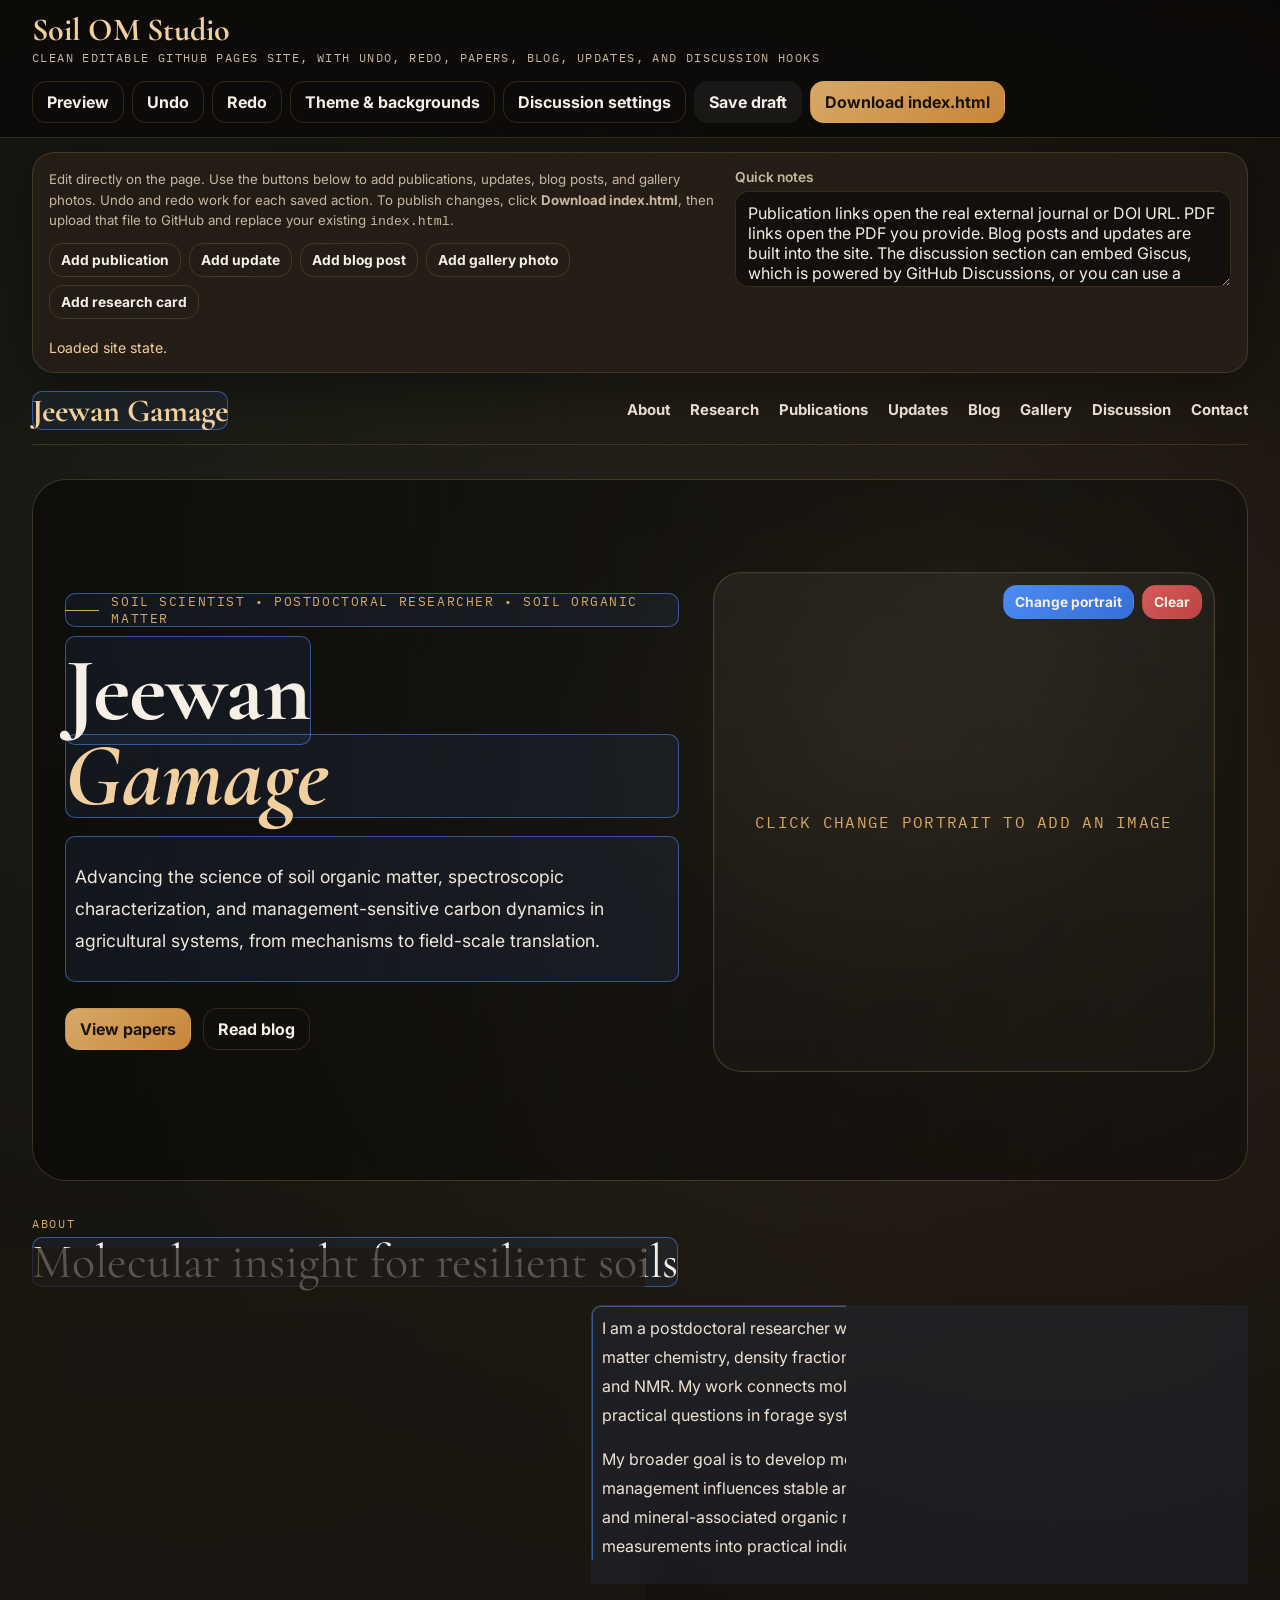
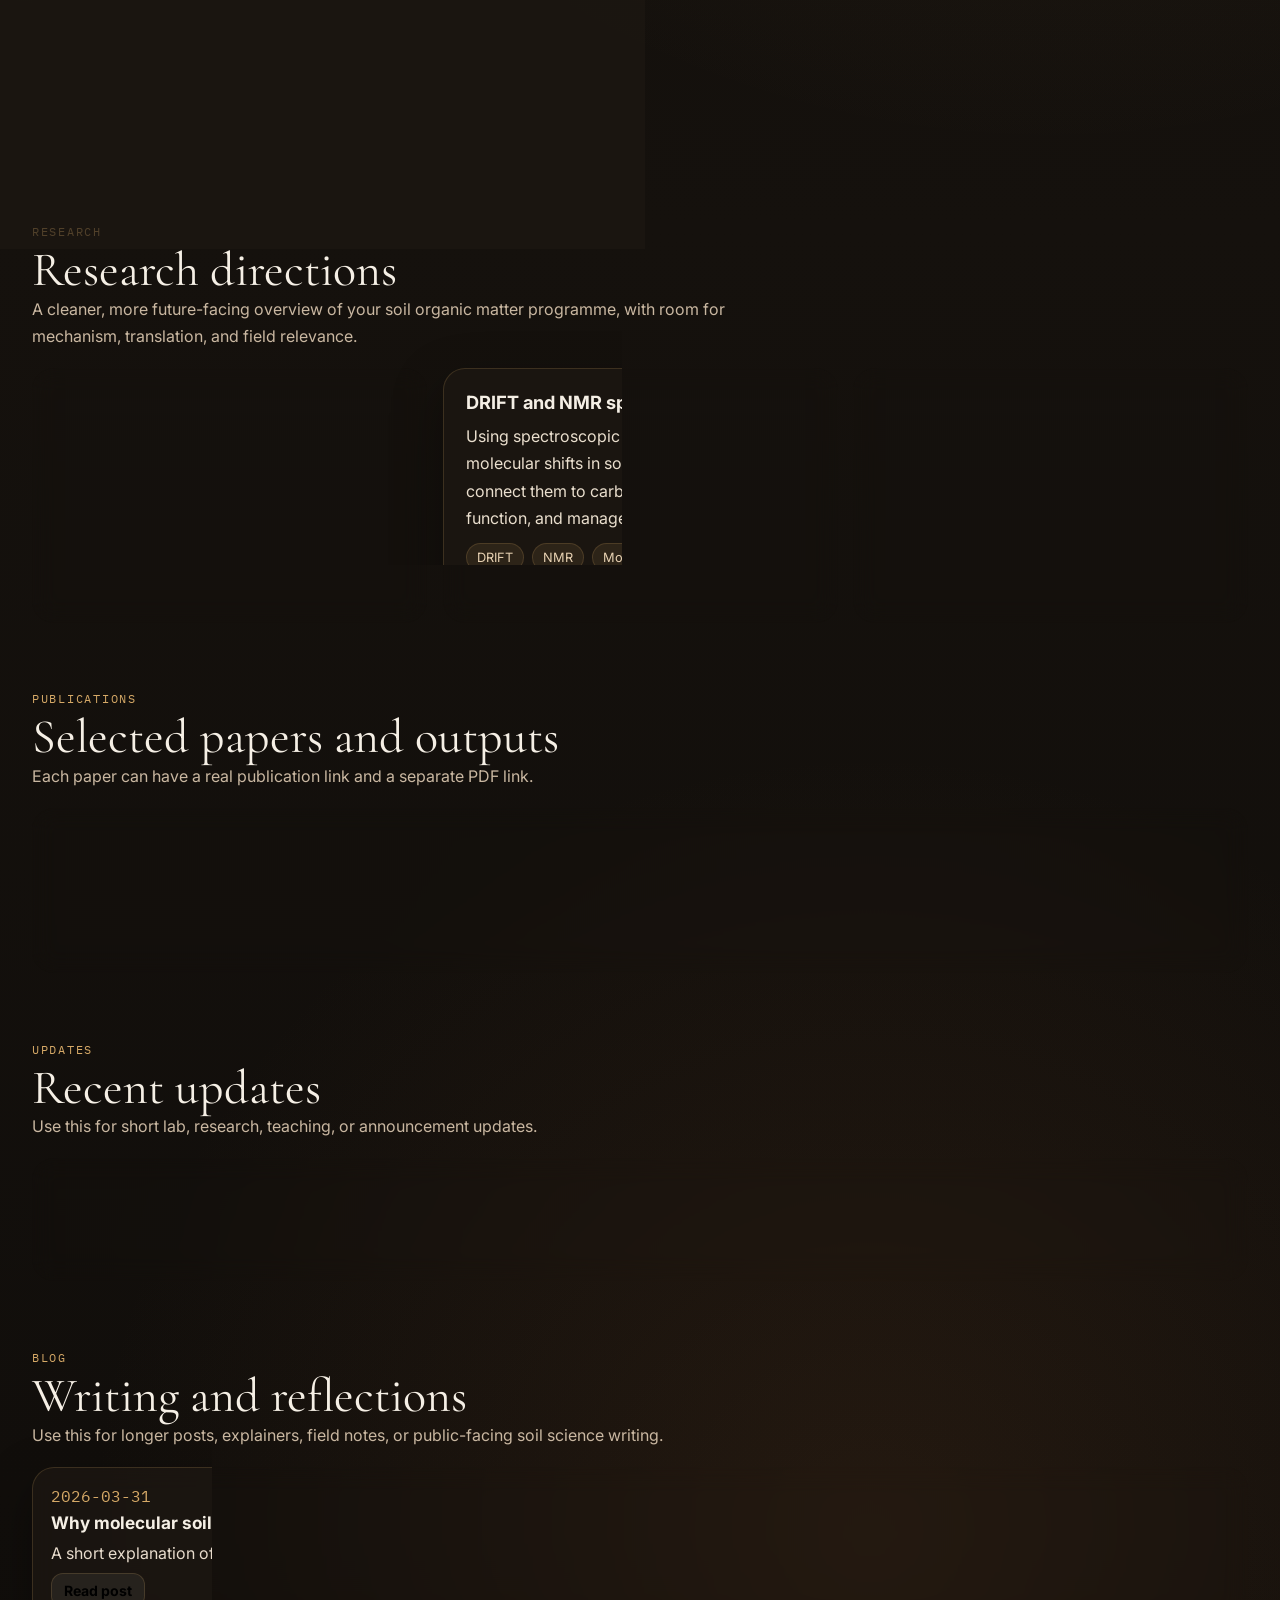
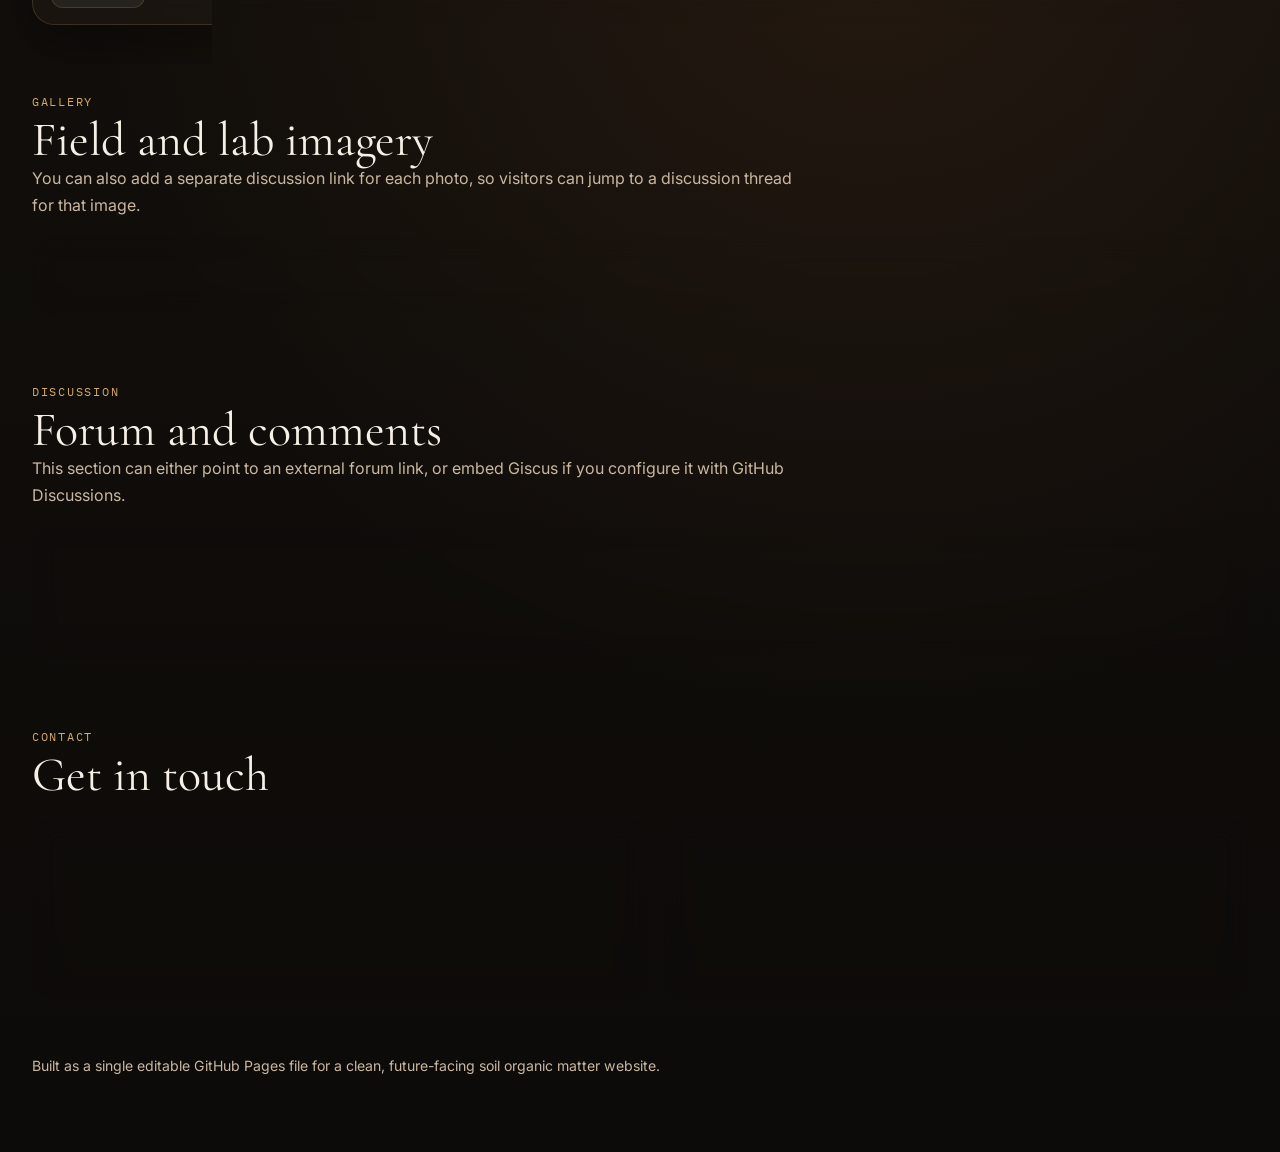
==== commit fc6f7e04: "Add files via upload" ====
--- a/index.html
+++ b/index.html
@@ -3,298 +3,450 @@
 <head>
   <meta charset="UTF-8">
   <meta name="viewport" content="width=device-width, initial-scale=1.0">
-  <title>Jeewan Gamage | Academic Website</title>
+  <title>Jeewan Gamage | Soil Organic Matter</title>
+  <link rel="preconnect" href="https://fonts.googleapis.com">
+  <link rel="preconnect" href="https://fonts.gstatic.com" crossorigin>
+  <link href="https://fonts.googleapis.com/css2?family=Inter:wght@400;500;600;700;800&family=Cormorant+Garamond:wght@500;600;700&family=IBM+Plex+Mono:wght@400;500;600&display=swap" rel="stylesheet">
   <style>
     :root{
-      --bg1:#140c07;
-      --bg2:#2b180c;
-      --panel:#1f130c;
-      --card:#24160d;
-      --accent:#d69a49;
-      --accent-2:#f2c57f;
-      --text:#f5ecdf;
-      --muted:#d8c0a0;
-      --line:rgba(214,154,73,.22);
-      --blue:#2f6df6;
-      --green:#1f8b4c;
-      --red:#c94e4e;
-      --shadow:0 12px 32px rgba(0,0,0,.28);
-      --radius:18px;
+      --bg:#0d0b09;
+      --bg2:#15110d;
+      --panel:rgba(30,24,18,.72);
+      --panel-strong:rgba(39,31,23,.92);
+      --text:#f5efe5;
+      --muted:#c9b7a1;
+      --line:rgba(214,169,103,.18);
+      --gold:#d6a967;
+      --gold2:#f1cf9e;
+      --soil:#7a4b27;
+      --moss:#7ea37a;
+      --blue:#4c8bf5;
+      --green:#2c9b5f;
+      --danger:#d65b5b;
+      --shadow:0 18px 50px rgba(0,0,0,.35);
+      --radius:22px;
+      --hero-bg-image:none;
     }
     *{box-sizing:border-box}
     html{scroll-behavior:smooth}
     body{
       margin:0;
-      font-family:Arial, Helvetica, sans-serif;
+      font-family:Inter,system-ui,sans-serif;
       color:var(--text);
-      background:linear-gradient(180deg,var(--bg1),var(--bg2));
-    }
-    a{color:inherit}
+      background:
+        radial-gradient(circle at 15% 12%, rgba(126,163,122,.10), transparent 28%),
+        radial-gradient(circle at 82% 18%, rgba(214,169,103,.12), transparent 26%),
+        radial-gradient(circle at 68% 72%, rgba(122,75,39,.18), transparent 24%),
+        linear-gradient(180deg, var(--bg), var(--bg2) 42%, #0d0b09 100%);
+      min-height:100vh;
+      overflow-x:hidden;
+    }
+    body::before{
+      content:"";
+      position:fixed; inset:0;
+      pointer-events:none;
+      background:linear-gradient(transparent, rgba(255,255,255,.02), transparent), repeating-linear-gradient(180deg, rgba(255,255,255,.02), rgba(255,255,255,.02) 1px, transparent 1px, transparent 3px);
+      opacity:.18;
+      mix-blend-mode:soft-light;
+      z-index:-1;
+    }
+    a{color:inherit;text-decoration:none}
     img{display:block;max-width:100%}
+    button,input,textarea,select{font:inherit}
     .hidden{display:none!important}
 
-    .editor-bar{
-      position:sticky;top:0;z-index:1000;
-      background:rgba(12,8,5,.95);
+    .shell{max-width:1260px;margin:0 auto;padding:0 22px 70px}
+
+    .adminbar{
+      position:sticky; top:0; z-index:60;
+      backdrop-filter:blur(16px);
+      background:rgba(10,9,8,.72);
       border-bottom:1px solid var(--line);
-      backdrop-filter:blur(8px);
-    }
-    .editor-inner{
-      max-width:1180px;margin:0 auto;padding:12px 18px;
-      display:flex;align-items:center;justify-content:space-between;gap:12px;flex-wrap:wrap;
-    }
-    .editor-title{font-weight:700;color:var(--accent-2)}
-    .toolbar{display:flex;gap:8px;flex-wrap:wrap}
+    }
+    .adminbar-inner{
+      max-width:1260px;margin:0 auto;padding:14px 22px;display:flex;justify-content:space-between;align-items:center;gap:16px;flex-wrap:wrap;
+    }
+    .brand-wrap{display:flex;flex-direction:column;gap:4px}
+    .brand{
+      font-family:"Cormorant Garamond",serif;
+      font-size:2rem; font-weight:700; line-height:1;
+      color:var(--gold2);
+    }
+    .micro{font-family:"IBM Plex Mono",monospace;font-size:.72rem;letter-spacing:.12em;text-transform:uppercase;color:var(--muted)}
+    .toolbar{display:flex;gap:8px;flex-wrap:wrap;align-items:center}
     .btn{
-      border:none;border-radius:12px;padding:10px 14px;cursor:pointer;
-      font-weight:700;font-size:.92rem;background:#2b1d12;color:var(--text);
+      border:1px solid transparent;
+      border-radius:14px;
+      padding:10px 14px;
+      cursor:pointer;
+      background:rgba(255,255,255,.05);
+      color:var(--text);
+      transition:all .18s ease;
+      font-weight:700;
+      box-shadow:none;
+    }
+    .btn:hover{transform:translateY(-1px);filter:brightness(1.06)}
+    .btn.primary{background:linear-gradient(135deg, var(--gold), #c88539); color:#1c140d}
+    .btn.ghost{background:transparent;border-color:var(--line)}
+    .btn.blue{background:linear-gradient(135deg, #4c8bf5, #366ed5)}
+    .btn.green{background:linear-gradient(135deg, #2ea865, #247b4e)}
+    .btn.danger{background:linear-gradient(135deg, #d65b5b, #bc4343)}
+    .btn.small{padding:8px 11px;font-size:.86rem}
+
+    .editor-drawer{
+      max-width:1260px;margin:14px auto 0;padding:0 22px;
+    }
+    .editor-panel{
+      display:none;
+      background:var(--panel-strong);
       border:1px solid var(--line);
-    }
-    .btn:hover{filter:brightness(1.06)}
-    .btn.primary{background:var(--accent);color:#1a0f08}
-    .btn.blue{background:var(--blue);color:#fff;border-color:transparent}
-    .btn.green{background:var(--green);color:#fff;border-color:transparent}
-    .btn.red{background:var(--red);color:#fff;border-color:transparent}
-
-    .site{max-width:1180px;margin:0 auto;padding:0 18px 80px}
-    .nav{
+      border-radius:var(--radius);
+      box-shadow:var(--shadow);
+      padding:16px;
+    }
+    body.edit-mode .editor-panel{display:block}
+    .editor-grid{display:grid;grid-template-columns:1.15fr .85fr;gap:16px}
+    .stack{display:flex;flex-direction:column;gap:10px}
+    .field{display:flex;flex-direction:column;gap:6px}
+    .field label{color:var(--muted);font-size:.86rem;font-weight:600}
+    .field input,.field textarea,.field select{
+      width:100%;padding:11px 12px;border-radius:14px;border:1px solid var(--line);background:#120f0c;color:var(--text)
+    }
+    .field textarea{min-height:96px;resize:vertical}
+    .hint{font-size:.83rem;line-height:1.55;color:var(--muted)}
+    .status{font-size:.88rem;color:var(--gold2);margin-top:10px}
+
+    .site-nav{
       display:flex;justify-content:space-between;align-items:center;gap:16px;
-      padding:18px 0;border-bottom:1px solid var(--line);
-    }
-    .brand{font-family:Georgia, 'Times New Roman', serif;font-size:2rem;font-weight:700;color:var(--accent-2)}
+      padding:18px 0 14px;border-bottom:1px solid var(--line);margin-bottom:34px;
+    }
+    .site-title{font-family:"Cormorant Garamond",serif;font-size:2rem;font-weight:700;color:var(--gold2)}
     .nav-links{display:flex;gap:20px;flex-wrap:wrap}
-    .nav-links a{text-decoration:none;font-weight:700;font-size:.92rem;color:var(--text)}
+    .nav-links a{font-weight:700;font-size:.93rem;color:#e7dccf}
 
     .hero{
-      display:grid;grid-template-columns:1.1fr .9fr;gap:36px;align-items:center;
-      min-height:72vh;padding:34px 0 50px;
-    }
-    .eyebrow{
-      font-size:.8rem;letter-spacing:.12em;text-transform:uppercase;color:var(--accent);
-      display:flex;gap:12px;align-items:center;
-    }
-    .eyebrow:before{content:"";width:34px;height:1px;background:var(--accent)}
-    h1{
-      font-family:Georgia, 'Times New Roman', serif;
-      font-size:clamp(3.2rem,8vw,6rem);line-height:.95;margin:20px 0 18px;
-    }
-    h1 em{display:block;color:var(--accent-2);font-style:italic}
-    .hero-text p{font-size:1.08rem;line-height:1.8;color:var(--text);max-width:720px}
-    .cta-row{display:flex;gap:12px;flex-wrap:wrap;margin-top:24px}
-    .hero-media{
-      position:relative;min-height:480px;border:2px dashed var(--line);border-radius:24px;
-      overflow:hidden;background:rgba(255,255,255,.03);
-      background-size:cover;background-position:center;
-    }
-    .hero-media img{width:100%;height:100%;object-fit:cover}
-    .placeholder{position:absolute;inset:0;display:flex;align-items:center;justify-content:center;color:var(--muted);text-align:center;padding:18px}
-    .img-action{position:absolute;top:12px;right:12px;z-index:2}
-
-    section{padding:26px 0}
-    .section-head{display:flex;justify-content:space-between;align-items:end;gap:16px;flex-wrap:wrap;margin-bottom:18px}
-    .kicker{font-size:.78rem;letter-spacing:.12em;text-transform:uppercase;color:var(--accent)}
-    h2{font-family:Georgia, 'Times New Roman', serif;font-size:2.7rem;line-height:1.1;margin:8px 0 0}
-
-    .about{display:grid;grid-template-columns:.9fr 1.1fr;gap:28px}
-    .image-card{position:relative;min-height:400px;border:2px dashed var(--line);border-radius:22px;overflow:hidden;background:rgba(255,255,255,.03)}
-    .image-card img{width:100%;height:100%;object-fit:cover}
-    .about-copy p{line-height:1.85;margin:0 0 14px}
+      position:relative;
+      display:grid;grid-template-columns:1.1fr .9fr;gap:34px;align-items:center;
+      min-height:78vh;padding:34px 0 50px;
+      background:
+        linear-gradient(120deg, rgba(255,255,255,.02), rgba(255,255,255,.01)),
+        var(--hero-bg-image),
+        radial-gradient(circle at 68% 36%, rgba(214,169,103,.12), transparent 30%),
+        radial-gradient(circle at 82% 24%, rgba(126,163,122,.08), transparent 22%);
+      background-size:cover;
+      background-position:center;
+      border-radius:34px;
+      overflow:hidden;
+      border:1px solid var(--line);
+      padding-left:32px; padding-right:32px;
+    }
+    .hero::before{
+      content:""; position:absolute; inset:0;
+      background:linear-gradient(90deg, rgba(11,10,8,.82) 0%, rgba(11,10,8,.62) 46%, rgba(11,10,8,.52) 100%);
+      pointer-events:none;
+    }
+    .hero > *{position:relative;z-index:1}
+    .eyebrow{display:flex;align-items:center;gap:12px;color:var(--gold);font-family:"IBM Plex Mono",monospace;font-size:.82rem;letter-spacing:.12em;text-transform:uppercase}
+    .eyebrow::before{content:"";width:36px;height:1px;background:var(--gold)}
+    .hero h1{font-family:"Cormorant Garamond",serif;font-size:clamp(3.3rem,7vw,6.8rem);line-height:.94;margin:22px 0 18px}
+    .hero h1 em{display:block;color:var(--gold2);font-style:italic}
+    .hero-copy{font-size:1.1rem;line-height:1.8;color:#f2e8dc;max-width:760px}
+    .cta-row{display:flex;gap:12px;flex-wrap:wrap;margin-top:26px}
+    .portrait{
+      min-height:500px;position:relative;border-radius:28px;overflow:hidden;
+      background:linear-gradient(180deg, rgba(255,255,255,.05), rgba(255,255,255,.02));
+      border:1px solid rgba(214,169,103,.22);
+      box-shadow:inset 0 0 0 1px rgba(255,255,255,.03);
+    }
+    .portrait img{width:100%;height:100%;object-fit:cover}
+    .placeholder{position:absolute;inset:0;display:flex;align-items:center;justify-content:center;text-align:center;padding:18px;font-family:"IBM Plex Mono",monospace;color:var(--gold);letter-spacing:.08em;text-transform:uppercase}
+
+    section{padding:34px 0}
+    .section-head{display:flex;justify-content:space-between;align-items:end;gap:18px;flex-wrap:wrap;margin-bottom:18px}
+    .section-kicker{font-family:"IBM Plex Mono",monospace;font-size:.78rem;letter-spacing:.14em;text-transform:uppercase;color:var(--gold)}
+    .section-title{font-family:"Cormorant Garamond",serif;font-size:3rem;line-height:1.05;margin:6px 0 0}
+    .section-sub{max-width:760px;color:var(--muted);line-height:1.7}
+
+    .glass{background:var(--panel);border:1px solid var(--line);backdrop-filter:blur(12px);border-radius:var(--radius);box-shadow:var(--shadow)}
+
+    .about-grid{display:grid;grid-template-columns:.9fr 1.1fr;gap:22px;align-items:start}
+    .about-photo{min-height:450px;position:relative;border-radius:26px;overflow:hidden}
+    .about-photo img{width:100%;height:100%;object-fit:cover}
+    .about-copy{padding:24px}
+    .about-copy p{margin:0 0 14px;color:#eee2d3;line-height:1.82}
 
     .cards{display:grid;grid-template-columns:repeat(3,1fr);gap:16px}
-    .card{background:var(--card);border:1px solid var(--line);border-radius:20px;padding:18px;box-shadow:var(--shadow)}
-    .card h3{margin:0 0 10px;font-size:1.18rem}
-    .card p{margin:0;line-height:1.7;color:var(--text)}
-
-    .pub-list{display:flex;flex-direction:column;gap:14px}
-    .pub-item{background:var(--card);border:1px solid var(--line);border-radius:20px;padding:16px 18px;display:grid;grid-template-columns:86px 1fr auto;gap:14px;align-items:start}
-    .pub-year{color:var(--accent);font-weight:700}
-    .pub-main h3{margin:0 0 6px;font-size:1.06rem}
-    .pub-main p{margin:0 0 5px;line-height:1.65}
-    .pub-actions{display:flex;gap:8px;flex-wrap:wrap;justify-content:flex-end}
-    .pill-link{display:inline-block;padding:8px 11px;border-radius:999px;text-decoration:none;background:#322014;border:1px solid var(--line);font-size:.88rem;font-weight:700}
+    .card{padding:22px;position:relative}
+    .card h3{margin:0 0 10px;font-size:1.14rem}
+    .card p{margin:0;color:#eadfce;line-height:1.72}
+    .meta-row{display:flex;gap:8px;flex-wrap:wrap;margin:10px 0 0}
+    .chip{padding:6px 10px;border-radius:999px;background:rgba(214,169,103,.10);border:1px solid rgba(214,169,103,.18);font-size:.8rem;color:#e8d2b3}
+
+    .pub-list,.updates-list,.blog-list{display:flex;flex-direction:column;gap:12px}
+    .pub-item,.update-item,.blog-item{padding:18px 18px 16px;position:relative}
+    .pub-grid{display:grid;grid-template-columns:90px 1fr auto;gap:14px;align-items:start}
+    .mono{font-family:"IBM Plex Mono",monospace}
+    .pub-year{color:var(--gold)}
+    .pub-main h3,.update-main h3,.blog-main h3{margin:0 0 7px;font-size:1.08rem}
+    .pub-main p,.update-main p,.blog-main p{margin:0 0 6px;color:#e8dccd;line-height:1.68}
+    .pub-links,.item-actions,.card-actions{display:flex;gap:8px;flex-wrap:wrap}
+    .link-btn{padding:8px 12px;border-radius:12px;background:rgba(255,255,255,.06);border:1px solid var(--line);font-weight:700;font-size:.88rem}
+    .tag-type{padding:8px 10px;border-radius:999px;border:1px solid var(--line);color:var(--muted);font-size:.82rem}
+
+    .timeline-grid{display:grid;grid-template-columns:1fr 1fr;gap:16px}
 
     .gallery-grid{display:grid;grid-template-columns:repeat(3,1fr);gap:14px}
-    .gallery-item{background:var(--card);border:1px solid var(--line);border-radius:20px;overflow:hidden}
-    .gallery-item .wrap{height:230px;background:rgba(255,255,255,.03)}
-    .gallery-item img{width:100%;height:100%;object-fit:cover}
-    .gallery-item .caption{padding:14px 16px;line-height:1.65}
-
-    .contact-box{background:var(--card);border:1px solid var(--line);border-radius:22px;padding:22px}
-    .contact-box p{margin:0 0 10px;line-height:1.75}
-    .contact-links{display:flex;gap:10px;flex-wrap:wrap;margin-top:16px}
-
-    .editable{outline:none;border-radius:8px}
-    body.edit-mode .editable{box-shadow:0 0 0 2px rgba(47,109,246,.55) inset;background:rgba(47,109,246,.08);padding:.12em .24em}
-    body.edit-mode .editable-block{display:block;padding:8px 10px;border-radius:12px}
-
-    .modal{position:fixed;inset:0;background:rgba(0,0,0,.58);display:none;align-items:center;justify-content:center;padding:20px;z-index:1100}
+    .gallery-item{overflow:hidden;position:relative}
+    .gallery-img{height:240px;background:rgba(255,255,255,.02);position:relative}
+    .gallery-img img{width:100%;height:100%;object-fit:cover}
+    .gallery-meta{padding:14px 16px 18px}
+    .gallery-meta h4{margin:0 0 6px;font-size:1rem}
+    .gallery-meta p{margin:0;color:#eaddce;line-height:1.68}
+
+    .discussion-wrap{padding:22px}
+    .discussion-note{color:var(--muted);line-height:1.7}
+    .forum-links{display:flex;gap:10px;flex-wrap:wrap;margin-top:14px}
+
+    .contact-grid{display:grid;grid-template-columns:1fr .95fr;gap:16px}
+    .contact-card{padding:22px}
+    .contact-card p{margin:0 0 10px;line-height:1.75;color:#eadfce}
+
+    .editable{border-radius:10px;transition:all .15s ease;outline:none}
+    body.edit-mode .editable{box-shadow:0 0 0 1px rgba(76,139,245,.55) inset;background:rgba(76,139,245,.08)}
+    body.edit-mode .editable:hover{box-shadow:0 0 0 2px rgba(76,139,245,.65) inset}
+    body.edit-mode .editable-block{padding:8px 10px}
+    .edit-only{display:none}
+    body.edit-mode .edit-only{display:flex}
+
+    .inline-actions{display:none;gap:8px;position:absolute;top:12px;right:12px;z-index:3;flex-wrap:wrap}
+    body.edit-mode .has-actions:hover .inline-actions{display:flex}
+
+    .modal{position:fixed;inset:0;background:rgba(0,0,0,.62);display:none;align-items:center;justify-content:center;padding:20px;z-index:90}
     .modal.open{display:flex}
-    .modal-card{width:min(700px,100%);background:#1a100a;border:1px solid var(--line);border-radius:20px;padding:18px;box-shadow:var(--shadow)}
-    .modal-card h3{margin:0 0 12px}
-    .form-row{display:grid;grid-template-columns:1fr 1fr;gap:12px}
-    label{display:block;font-size:.88rem;color:var(--muted);margin:10px 0 6px}
-    input, textarea{width:100%;padding:11px 12px;border-radius:12px;border:1px solid var(--line);background:#120a06;color:var(--text)}
-    textarea{min-height:110px;resize:vertical}
-    .modal-actions{display:flex;gap:10px;justify-content:flex-end;flex-wrap:wrap;margin-top:16px}
-
-    .notice{margin-top:10px;font-size:.88rem;color:var(--muted);line-height:1.55}
-    .status{font-size:.88rem;color:var(--accent-2)}
-
-    @media (max-width: 980px){
-      .hero,.about,.form-row{grid-template-columns:1fr}
+    .modal-card{width:min(760px, 100%);max-height:88vh;overflow:auto;background:#17120e;border:1px solid var(--line);border-radius:24px;box-shadow:var(--shadow);padding:18px}
+    .modal-card h3{margin:0 0 8px}
+    .modal-grid{display:grid;grid-template-columns:1fr 1fr;gap:12px}
+    .modal-actions{display:flex;justify-content:flex-end;gap:10px;flex-wrap:wrap;margin-top:14px}
+
+    .reader-content{white-space:pre-wrap;line-height:1.85;color:#eee2d5}
+
+    footer{padding:26px 0 10px;color:var(--muted);font-size:.88rem}
+
+    @media (max-width: 1020px){
+      .hero,.about-grid,.contact-grid,.editor-grid,.timeline-grid{grid-template-columns:1fr}
       .cards,.gallery-grid{grid-template-columns:1fr 1fr}
-      .pub-item{grid-template-columns:1fr}
-      .pub-actions{justify-content:flex-start}
-    }
-    @media (max-width: 700px){
+      .pub-grid{grid-template-columns:1fr}
+    }
+    @media (max-width: 720px){
       .cards,.gallery-grid{grid-template-columns:1fr}
-      .nav{flex-direction:column;align-items:flex-start}
-      .brand{font-size:1.6rem}
-      h2{font-size:2.2rem}
-      .hero-media,.image-card{min-height:320px}
+      .section-title{font-size:2.35rem}
+      .site-nav{flex-direction:column;align-items:flex-start}
+      .hero{padding:24px}
+      .portrait{min-height:360px}
+      .adminbar-inner{padding:12px 16px}
+      .editor-drawer,.shell{padding-left:16px;padding-right:16px}
     }
   </style>
 </head>
 <body class="edit-mode">
-  <script id="initial-state" type="application/json">
-{
-  "siteTitle": "Jeewan Gamage",
-  "navTitle": "Jeewan Gamage",
-  "theme": {
-    "bg1": "#140c07",
-    "bg2": "#2b180c",
-    "panel": "#1f130c",
-    "card": "#24160d",
-    "accent": "#d69a49",
-    "accent2": "#f2c57f",
-    "text": "#f5ecdf",
-    "muted": "#d8c0a0"
-  },
-  "hero": {
-    "eyebrow": "Soil Scientist · Postdoctoral Researcher · Soil Organic Matter",
-    "firstName": "Jeewan",
-    "lastName": "Gamage",
-    "tagline": "Advancing the science of soil organic matter, water function, and spectroscopic measurement in agricultural systems, from mechanisms to field-scale translation.",
-    "portrait": "",
-    "background": ""
-  },
-  "about": {
-    "title": "About",
-    "body": [
-      "I am a postdoctoral researcher working in soil science, with a focus on soil organic matter chemistry, density fractionation, and spectroscopic approaches including DRIFT and NMR.",
-      "My work connects molecular-level understanding of soil carbon with practical questions in forage systems, grazing management, and soil water function.",
-      "My broader goal is to develop mechanistic and field-relevant insight into how management influences stable and active soil carbon pools."
+  <script id="site-data" type="application/json">{
+    "meta": {
+      "siteTitle": "Jeewan Gamage",
+      "taglineShort": "Soil scientist, postdoctoral researcher, soil organic matter"
+    },
+    "theme": {
+      "gold": "#d6a967",
+      "gold2": "#f1cf9e",
+      "moss": "#7ea37a",
+      "soil": "#7a4b27",
+      "heroBackground": ""
+    },
+    "hero": {
+      "eyebrow": "Soil scientist • postdoctoral researcher • soil organic matter",
+      "firstName": "Jeewan",
+      "lastName": "Gamage",
+      "tagline": "Advancing the science of soil organic matter, spectroscopic characterization, and management-sensitive carbon dynamics in agricultural systems, from mechanisms to field-scale translation.",
+      "portrait": ""
+    },
+    "about": {
+      "title": "Molecular insight for resilient soils",
+      "body": "I am a postdoctoral researcher working in soil science, with a focus on soil organic matter chemistry, density fractionation, and spectroscopic methods including DRIFT and NMR. My work connects molecular-level understanding of soil carbon with practical questions in forage systems, grazing management, and soil water function.\n\nMy broader goal is to develop mechanistic and field-relevant insight into how management influences stable and active soil carbon pools, especially particulate and mineral-associated organic matter. I am also interested in translating advanced measurements into practical indicators that can support resilient agroecosystems.",
+      "image": ""
+    },
+    "research": [
+      {
+        "title": "Soil organic matter fractions",
+        "text": "Mechanistic study of POM and MAOM dynamics under grazing, forage, and nutrient management, with special attention to management-sensitive change before bulk soil responses become obvious.",
+        "tags": ["POM", "MAOM", "Fractionation"]
+      },
+      {
+        "title": "DRIFT and NMR spectroscopy",
+        "text": "Using spectroscopic approaches to resolve molecular shifts in soil organic matter and connect them to carbon stabilization, water function, and management response.",
+        "tags": ["DRIFT", "NMR", "Molecular chemistry"]
+      },
+      {
+        "title": "Field relevance and translation",
+        "text": "Building cleaner bridges between analytical chemistry, agronomy, and soil function so that molecular insight becomes decision-relevant for agricultural management and resilience.",
+        "tags": ["Agronomy", "Water function", "Translation"]
+      }
     ],
-    "photo": ""
-  },
-  "research": [
-    {
-      "title": "Soil Organic Matter and Fractionation",
-      "text": "Research on POM, MAOM, density fractionation, and mechanistic carbon stabilization in managed agricultural systems."
+    "publications": [
+      {
+        "year": "2024",
+        "title": "DRIFT-NMR-Jeewan et al 2024",
+        "authors": "Gamage, J., et al.",
+        "journal": "Add journal name here",
+        "type": "paper",
+        "link": "",
+        "pdf": "",
+        "abstract": "Add a short note or abstract here."
+      }
+    ],
+    "updates": [
+      {
+        "date": "2026-03-31",
+        "title": "Website launched",
+        "text": "The new research website is now live and ready for iterative updates.",
+        "link": ""
+      }
+    ],
+    "blog": [
+      {
+        "date": "2026-03-31",
+        "title": "Why molecular soil information matters",
+        "excerpt": "A short explanation of why soil organic matter chemistry should matter beyond bulk carbon numbers.",
+        "content": "Write full blog text here. You can use this section for essays, outreach posts, lab notes, or thought pieces.",
+        "link": ""
+      }
+    ],
+    "gallery": [],
+    "discussion": {
+      "forumUrl": "",
+      "forumLabel": "Open discussion forum",
+      "giscus": {
+        "repo": "",
+        "repoId": "",
+        "category": "",
+        "categoryId": "",
+        "mapping": "pathname",
+        "theme": "dark_dimmed"
+      }
     },
-    {
-      "title": "Spectroscopy and Molecular Characterization",
-      "text": "Use of DRIFT, solid-state NMR, and related analytical methods to study soil organic matter composition and change."
-    },
-    {
-      "title": "Management, Grazing, and Water Function",
-      "text": "Linking management-sensitive changes in soil carbon pools with water-related soil functions and agroecosystem resilience."
-    }
-  ],
-  "publications": [
-    {
-      "year": "2024",
-      "title": "DRIFT-NMR-Jeewan et al 2024",
-      "authors": "Gamage, J., et al.",
-      "venue": "Add journal name",
-      "link": "",
-      "pdf": ""
-    }
-  ],
-  "gallery": [],
-  "contact": {
-    "email": "your.email@example.com",
-    "location": "Guelph, Ontario, Canada",
-    "role": "Soil Scientist | Postdoctoral Researcher",
-    "researchgate": "",
-    "scholar": "",
-    "linkedin": ""
-  }
-}
-  </script>
-
-  <div class="editor-bar">
-    <div class="editor-inner">
-      <div>
-        <div class="editor-title">Website editor</div>
-        <div class="status">Edit on the page, then download the updated <strong>index.html</strong> and upload it to GitHub.</div>
+    "contact": {
+      "email": "your.email@example.com",
+      "location": "Guelph, Ontario, Canada",
+      "scholar": "",
+      "researchgate": "",
+      "linkedin": ""
+    }
+  }</script>
+
+  <div class="adminbar">
+    <div class="adminbar-inner">
+      <div class="brand-wrap">
+        <div class="brand">Soil OM Studio</div>
+        <div class="micro">Clean editable GitHub Pages site, with undo, redo, papers, blog, updates, and discussion hooks</div>
       </div>
       <div class="toolbar">
-        <button class="btn" id="toggleEditBtn">Preview</button>
-        <button class="btn primary" id="themeBtn">Theme & backgrounds</button>
-        <button class="btn primary" id="addPubBtn">Add publication</button>
-        <button class="btn primary" id="addGalleryBtn">Add gallery photos</button>
-        <button class="btn blue" id="saveDraftBtn">Save draft</button>
-        <button class="btn green" id="downloadBtn">Download index.html</button>
-        <button class="btn red" id="resetBtn">Reset</button>
+        <button class="btn ghost" id="toggleEditBtn">Preview</button>
+        <button class="btn ghost" id="undoBtn">Undo</button>
+        <button class="btn ghost" id="redoBtn">Redo</button>
+        <button class="btn ghost" id="themeBtn">Theme & backgrounds</button>
+        <button class="btn ghost" id="forumBtn">Discussion settings</button>
+        <button class="btn" id="saveDraftBtn">Save draft</button>
+        <button class="btn primary" id="downloadBtn">Download index.html</button>
       </div>
     </div>
   </div>
 
-  <div class="site">
-    <nav class="nav">
-      <div class="brand editable" id="navTitle" contenteditable="true"></div>
+  <div class="editor-drawer">
+    <div class="editor-panel">
+      <div class="editor-grid">
+        <div class="stack">
+          <div class="hint">Edit directly on the page. Use the buttons below to add publications, updates, blog posts, and gallery photos. Undo and redo work for each saved action. To publish changes, click <strong>Download index.html</strong>, then upload that file to GitHub and replace your existing <code>index.html</code>.</div>
+          <div class="toolbar">
+            <button class="btn ghost small" id="addPublicationBtn">Add publication</button>
+            <button class="btn ghost small" id="addUpdateBtn">Add update</button>
+            <button class="btn ghost small" id="addBlogBtn">Add blog post</button>
+            <button class="btn ghost small" id="addGalleryBtn">Add gallery photo</button>
+            <button class="btn ghost small" id="addResearchBtn">Add research card</button>
+          </div>
+          <div class="status" id="statusText">Ready.</div>
+        </div>
+        <div class="stack">
+          <div class="field">
+            <label>Quick notes</label>
+            <textarea readonly>Publication links open the real external journal or DOI URL. PDF links open the PDF you provide. Blog posts and updates are built into the site. The discussion section can embed Giscus, which is powered by GitHub Discussions, or you can use a direct forum URL. Per-photo comments on a purely static site need an external discussion link or forum backend.</textarea>
+          </div>
+        </div>
+      </div>
+    </div>
+  </div>
+
+  <div class="shell">
+    <nav class="site-nav">
+      <div class="site-title editable" data-bind="meta.siteTitle">Jeewan Gamage</div>
       <div class="nav-links">
         <a href="#about">About</a>
         <a href="#research">Research</a>
         <a href="#publications">Publications</a>
+        <a href="#updates">Updates</a>
+        <a href="#blog">Blog</a>
         <a href="#gallery">Gallery</a>
+        <a href="#discussion">Discussion</a>
         <a href="#contact">Contact</a>
       </div>
     </nav>
 
-    <section class="hero" id="home">
-      <div class="hero-text">
-        <div class="eyebrow editable" id="heroEyebrow" contenteditable="true"></div>
+    <section class="hero has-actions" id="home">
+      <div>
+        <div class="eyebrow editable" data-bind="hero.eyebrow"></div>
         <h1>
-          <span class="editable" id="heroFirst" contenteditable="true"></span>
-          <em class="editable" id="heroLast" contenteditable="true"></em>
+          <span class="editable" data-bind="hero.firstName">Jeewan</span>
+          <em class="editable" data-bind="hero.lastName">Gamage</em>
         </h1>
-        <p class="editable editable-block" id="heroTagline" contenteditable="true"></p>
+        <div class="hero-copy editable editable-block" data-bind="hero.tagline"></div>
         <div class="cta-row">
-          <a class="btn primary" href="#research">Explore Research</a>
-          <a class="btn" href="#publications">View Publications</a>
-        </div>
-      </div>
-      <div class="hero-media" id="heroMedia">
-        <button class="btn blue img-action" id="changePortraitBtn">Change portrait</button>
-        <img id="heroPortrait" class="hidden" alt="Portrait">
-        <div class="placeholder" id="heroPlaceholder">Click “Change portrait” to add an image</div>
+          <a class="btn primary" href="#publications">View papers</a>
+          <a class="btn ghost" href="#blog">Read blog</a>
+        </div>
+      </div>
+      <div class="portrait">
+        <img id="heroPortraitImg" alt="Portrait" class="hidden">
+        <div class="placeholder" id="heroPortraitPlaceholder">Click change portrait to add an image</div>
+        <div class="inline-actions edit-only">
+          <button class="btn blue small" id="changePortraitBtn">Change portrait</button>
+          <button class="btn danger small" id="clearPortraitBtn">Clear</button>
+        </div>
       </div>
     </section>
 
     <section id="about">
       <div class="section-head">
         <div>
-          <div class="kicker">Profile</div>
-          <h2 class="editable" id="aboutTitle" contenteditable="true"></h2>
-        </div>
-      </div>
-      <div class="about">
-        <div class="image-card">
-          <button class="btn blue img-action" id="changeAboutBtn">Change image</button>
-          <img id="aboutPhoto" class="hidden" alt="About image">
-          <div class="placeholder" id="aboutPlaceholder">Click “Change image” to add a photo</div>
-        </div>
-        <div class="about-copy" id="aboutCopy"></div>
+          <div class="section-kicker">About</div>
+          <div class="section-title editable" data-bind="about.title"></div>
+        </div>
+      </div>
+      <div class="about-grid">
+        <div class="about-photo glass has-actions">
+          <img id="aboutImg" alt="About image" class="hidden">
+          <div class="placeholder" id="aboutPlaceholder">Click change image to add an image</div>
+          <div class="inline-actions edit-only">
+            <button class="btn blue small" id="changeAboutBtn">Change image</button>
+            <button class="btn danger small" id="clearAboutBtn">Clear</button>
+          </div>
+        </div>
+        <div class="about-copy glass editable editable-block" data-bind="about.body"></div>
       </div>
     </section>
 
     <section id="research">
       <div class="section-head">
         <div>
-          <div class="kicker">Research</div>
-          <h2>Research</h2>
+          <div class="section-kicker">Research</div>
+          <div class="section-title">Research directions</div>
+          <div class="section-sub">A cleaner, more future-facing overview of your soil organic matter programme, with room for mechanism, translation, and field relevance.</div>
         </div>
       </div>
       <div class="cards" id="researchGrid"></div>
@@ -303,409 +455,767 @@
     <section id="publications">
       <div class="section-head">
         <div>
-          <div class="kicker">Outputs</div>
-          <h2>Publications</h2>
-        </div>
-      </div>
-      <div class="pub-list" id="pubList"></div>
+          <div class="section-kicker">Publications</div>
+          <div class="section-title">Selected papers and outputs</div>
+          <div class="section-sub">Each paper can have a real publication link and a separate PDF link.</div>
+        </div>
+      </div>
+      <div class="pub-list" id="publicationList"></div>
+    </section>
+
+    <section id="updates">
+      <div class="section-head">
+        <div>
+          <div class="section-kicker">Updates</div>
+          <div class="section-title">Recent updates</div>
+          <div class="section-sub">Use this for short lab, research, teaching, or announcement updates.</div>
+        </div>
+      </div>
+      <div class="updates-list" id="updatesList"></div>
+    </section>
+
+    <section id="blog">
+      <div class="section-head">
+        <div>
+          <div class="section-kicker">Blog</div>
+          <div class="section-title">Writing and reflections</div>
+          <div class="section-sub">Use this for longer posts, explainers, field notes, or public-facing soil science writing.</div>
+        </div>
+      </div>
+      <div class="blog-list" id="blogList"></div>
     </section>
 
     <section id="gallery">
       <div class="section-head">
         <div>
-          <div class="kicker">Photos</div>
-          <h2>Gallery</h2>
+          <div class="section-kicker">Gallery</div>
+          <div class="section-title">Field and lab imagery</div>
+          <div class="section-sub">You can also add a separate discussion link for each photo, so visitors can jump to a discussion thread for that image.</div>
         </div>
       </div>
       <div class="gallery-grid" id="galleryGrid"></div>
+    </section>
+
+    <section id="discussion">
+      <div class="section-head">
+        <div>
+          <div class="section-kicker">Discussion</div>
+          <div class="section-title">Forum and comments</div>
+          <div class="section-sub">This section can either point to an external forum link, or embed Giscus if you configure it with GitHub Discussions.</div>
+        </div>
+      </div>
+      <div class="glass discussion-wrap">
+        <div class="discussion-note" id="discussionNote"></div>
+        <div class="forum-links" id="forumLinks"></div>
+        <div id="giscusBox" style="margin-top:18px"></div>
+      </div>
     </section>
 
     <section id="contact">
       <div class="section-head">
         <div>
-          <div class="kicker">Contact</div>
-          <h2>Contact</h2>
-        </div>
-      </div>
-      <div class="contact-box">
-        <p><strong class="editable" id="contactRole" contenteditable="true"></strong></p>
-        <p>Email: <span class="editable" id="contactEmail" contenteditable="true"></span></p>
-        <p>Location: <span class="editable" id="contactLocation" contenteditable="true"></span></p>
-        <div class="contact-links" id="contactLinks"></div>
-      </div>
-      <div class="notice">This is a static GitHub Pages site. To make changes live, download the updated <strong>index.html</strong> and upload it to your GitHub repository.</div>
+          <div class="section-kicker">Contact</div>
+          <div class="section-title">Get in touch</div>
+        </div>
+      </div>
+      <div class="contact-grid">
+        <div class="glass contact-card">
+          <p><strong>Email:</strong> <span class="editable" data-bind="contact.email"></span></p>
+          <p><strong>Location:</strong> <span class="editable" data-bind="contact.location"></span></p>
+          <div class="contact-links" id="contactLinks"></div>
+        </div>
+        <div class="glass contact-card">
+          <p><strong>Use this site for:</strong> publications, blog posts, updates, gallery highlights, and discussion pointers.</p>
+          <p><strong>Editing workflow:</strong> edit on the page, save draft, download <code>index.html</code>, upload to GitHub.</p>
+        </div>
+      </div>
     </section>
+
+    <footer>
+      Built as a single editable GitHub Pages file for a clean, future-facing soil organic matter website.
+    </footer>
   </div>
 
-  <input type="file" id="heroInput" accept="image/*" class="hidden">
-  <input type="file" id="aboutInput" accept="image/*" class="hidden">
-  <input type="file" id="bgInput" accept="image/*" class="hidden">
-  <input type="file" id="galleryInput" accept="image/*" multiple class="hidden">
-
-  <div class="modal" id="pubModal">
+  <input type="file" id="imagePicker" accept="image/*" class="hidden">
+
+  <div class="modal" id="itemModal">
     <div class="modal-card">
-      <h3 id="pubModalTitle">Add publication</h3>
-      <label>Year</label>
-      <input id="pubYear" placeholder="2024">
-      <label>Title</label>
-      <input id="pubTitle" placeholder="Paper title">
-      <label>Authors</label>
-      <input id="pubAuthors" placeholder="Gamage, J., et al.">
-      <label>Journal / conference / book</label>
-      <input id="pubVenue" placeholder="Journal name">
-      <label>Publication link or DOI URL</label>
-      <input id="pubLink" placeholder="https://doi.org/... or journal link">
-      <label>Direct PDF link</label>
-      <input id="pubPdf" placeholder="papers/my-paper.pdf or full URL">
+      <h3 id="itemModalTitle">Edit item</h3>
+      <div id="itemModalBody"></div>
       <div class="modal-actions">
-        <button class="btn" data-close="#pubModal">Cancel</button>
-        <button class="btn primary" id="savePubBtn">Save publication</button>
+        <button class="btn ghost" data-close-modal>Cancel</button>
+        <button class="btn primary" id="itemModalSave">Save</button>
       </div>
     </div>
   </div>
 
-  <div class="modal" id="themeModal">
+  <div class="modal" id="readerModal">
     <div class="modal-card">
-      <h3>Theme and backgrounds</h3>
-      <div class="form-row">
-        <div>
-          <label>Accent color</label>
-          <input id="themeAccent" type="color">
-        </div>
-        <div>
-          <label>Accent light color</label>
-          <input id="themeAccent2" type="color">
-        </div>
-      </div>
-      <div class="form-row">
-        <div>
-          <label>Background top color</label>
-          <input id="themeBg1" type="color">
-        </div>
-        <div>
-          <label>Background bottom color</label>
-          <input id="themeBg2" type="color">
-        </div>
-      </div>
-      <div class="form-row">
-        <div>
-          <label>Card color</label>
-          <input id="themeCard" type="color">
-        </div>
-        <div>
-          <label>Text color</label>
-          <input id="themeText" type="color">
-        </div>
-      </div>
-      <label>Hero background image URL</label>
-      <input id="heroBgUrl" placeholder="Optional image URL for the hero portrait area background">
+      <h3 id="readerTitle">Post</h3>
+      <div class="micro" id="readerMeta" style="margin-bottom:10px"></div>
+      <div class="reader-content" id="readerContent"></div>
       <div class="modal-actions">
-        <button class="btn blue" id="uploadHeroBgBtn">Upload hero background</button>
-        <button class="btn" id="clearHeroBgBtn">Clear hero background</button>
-        <button class="btn" data-close="#themeModal">Cancel</button>
-        <button class="btn primary" id="applyThemeBtn">Apply changes</button>
+        <button class="btn ghost" data-close-reader>Close</button>
       </div>
     </div>
   </div>
 
-  <script>
-    const STORAGE_KEY = 'jeewan-normal-editable-site-v1';
-    const DEFAULT_STATE = JSON.parse(document.getElementById('initial-state').textContent);
-    let state = loadState();
-    let pubEditIndex = -1;
-
-    function deepClone(obj){ return JSON.parse(JSON.stringify(obj)); }
-    function loadState(){
-      try{
-        const saved = localStorage.getItem(STORAGE_KEY);
-        return saved ? JSON.parse(saved) : deepClone(DEFAULT_STATE);
-      }catch(e){
-        return deepClone(DEFAULT_STATE);
+<script>
+(function(){
+  const DEFAULT_STATE = JSON.parse(document.getElementById('site-data').textContent);
+  const STORAGE_KEY = 'jeewan_som_site_state_v1';
+  const HISTORY_LIMIT = 80;
+  let state = loadState();
+  let history = [JSON.stringify(state)];
+  let historyIndex = 0;
+  let currentImageTarget = null;
+  let modalSaveHandler = null;
+
+  const q = (s, root=document) => root.querySelector(s);
+  const qa = (s, root=document) => Array.from(root.querySelectorAll(s));
+
+  function loadState(){
+    try{
+      const saved = localStorage.getItem(STORAGE_KEY);
+      if(saved) return JSON.parse(saved);
+    }catch(err){}
+    return structuredClone(DEFAULT_STATE);
+  }
+
+  function structuredClone(obj){ return JSON.parse(JSON.stringify(obj)); }
+
+  function saveToBrowser(message='Saved draft in this browser.'){
+    localStorage.setItem(STORAGE_KEY, JSON.stringify(state));
+    setStatus(message);
+  }
+
+  function setStatus(message){ q('#statusText').textContent = message; }
+
+  function pushHistory(message='Change saved.'){
+    const serial = JSON.stringify(state);
+    if(history[historyIndex] === serial){
+      saveToBrowser(message);
+      return;
+    }
+    history = history.slice(0, historyIndex + 1);
+    history.push(serial);
+    if(history.length > HISTORY_LIMIT) history.shift();
+    historyIndex = history.length - 1;
+    saveToBrowser(message);
+    updateUndoRedo();
+  }
+
+  function updateUndoRedo(){
+    q('#undoBtn').disabled = historyIndex <= 0;
+    q('#redoBtn').disabled = historyIndex >= history.length - 1;
+  }
+
+  function undo(){
+    if(historyIndex <= 0) return;
+    historyIndex -= 1;
+    state = JSON.parse(history[historyIndex]);
+    renderAll();
+    saveToBrowser('Undid last action.');
+    updateUndoRedo();
+  }
+
+  function redo(){
+    if(historyIndex >= history.length - 1) return;
+    historyIndex += 1;
+    state = JSON.parse(history[historyIndex]);
+    renderAll();
+    saveToBrowser('Redid action.');
+    updateUndoRedo();
+  }
+
+  function pathGet(obj, path){ return path.split('.').reduce((acc,key)=>acc?.[key], obj); }
+  function pathSet(obj, path, value){
+    const parts = path.split('.');
+    let ref = obj;
+    while(parts.length > 1){ ref = ref[parts.shift()]; }
+    ref[parts[0]] = value;
+  }
+
+  function sanitizeText(text){
+    return String(text ?? '').replace(/</g,'&lt;').replace(/>/g,'&gt;');
+  }
+
+  function renderBoundText(){
+    qa('[data-bind]').forEach(el => {
+      const value = pathGet(state, el.dataset.bind) ?? '';
+      if(el.classList.contains('editable-block')){
+        el.innerHTML = sanitizeText(value).replace(/\n\n/g,'</p><p>').replace(/\n/g,'<br>');
+        if(!el.innerHTML.startsWith('<p>')) el.innerHTML = `<p>${el.innerHTML}</p>`;
+      } else {
+        el.textContent = value;
       }
-    }
-    function saveState(){ localStorage.setItem(STORAGE_KEY, JSON.stringify(state)); }
-    function escapeHtml(s=''){ return String(s).replace(/[&<>\"]/g, c => ({'&':'&amp;','<':'&lt;','>':'&gt;','"':'&quot;'}[c])); }
-    function linkButton(label, href){ return href ? `<a class="pill-link" href="${escapeHtml(href)}" target="_blank" rel="noopener">${label}</a>` : ''; }
-
-    function applyTheme(){
-      document.documentElement.style.setProperty('--bg1', state.theme.bg1);
-      document.documentElement.style.setProperty('--bg2', state.theme.bg2);
-      document.documentElement.style.setProperty('--panel', state.theme.panel || '#1f130c');
-      document.documentElement.style.setProperty('--card', state.theme.card);
-      document.documentElement.style.setProperty('--accent', state.theme.accent);
-      document.documentElement.style.setProperty('--accent-2', state.theme.accent2);
-      document.documentElement.style.setProperty('--text', state.theme.text);
-      document.documentElement.style.setProperty('--muted', state.theme.muted || '#d8c0a0');
-      document.body.style.background = `linear-gradient(180deg, ${state.theme.bg1}, ${state.theme.bg2})`;
-      const heroMedia = document.getElementById('heroMedia');
-      heroMedia.style.backgroundImage = state.hero.background ? `linear-gradient(rgba(0,0,0,.18), rgba(0,0,0,.18)), url('${state.hero.background}')` : 'none';
-      heroMedia.style.backgroundSize = 'cover';
-      heroMedia.style.backgroundPosition = 'center';
-    }
-
-    function render(){
-      applyTheme();
-      document.title = `${state.siteTitle} | Academic Website`;
-      document.getElementById('navTitle').textContent = state.navTitle;
-      document.getElementById('heroEyebrow').textContent = state.hero.eyebrow;
-      document.getElementById('heroFirst').textContent = state.hero.firstName;
-      document.getElementById('heroLast').textContent = state.hero.lastName;
-      document.getElementById('heroTagline').textContent = state.hero.tagline;
-      document.getElementById('aboutTitle').textContent = state.about.title;
-      document.getElementById('contactRole').textContent = state.contact.role;
-      document.getElementById('contactEmail').textContent = state.contact.email;
-      document.getElementById('contactLocation').textContent = state.contact.location;
-
-      const heroImg = document.getElementById('heroPortrait');
-      const heroPlaceholder = document.getElementById('heroPlaceholder');
-      if(state.hero.portrait){ heroImg.src = state.hero.portrait; heroImg.classList.remove('hidden'); heroPlaceholder.classList.add('hidden'); }
-      else { heroImg.removeAttribute('src'); heroImg.classList.add('hidden'); heroPlaceholder.classList.remove('hidden'); }
-
-      const aboutImg = document.getElementById('aboutPhoto');
-      const aboutPlaceholder = document.getElementById('aboutPlaceholder');
-      if(state.about.photo){ aboutImg.src = state.about.photo; aboutImg.classList.remove('hidden'); aboutPlaceholder.classList.add('hidden'); }
-      else { aboutImg.removeAttribute('src'); aboutImg.classList.add('hidden'); aboutPlaceholder.classList.remove('hidden'); }
-
-      const aboutCopy = document.getElementById('aboutCopy');
-      aboutCopy.innerHTML = '';
-      state.about.body.forEach((para, idx) => {
-        const p = document.createElement('p');
-        p.className = 'editable editable-block';
-        p.contentEditable = document.body.classList.contains('edit-mode');
-        p.dataset.aboutIndex = idx;
-        p.textContent = para;
-        aboutCopy.appendChild(p);
+      if(document.body.classList.contains('edit-mode')){
+        el.setAttribute('contenteditable', 'true');
+        el.setAttribute('spellcheck', 'true');
+      } else {
+        el.removeAttribute('contenteditable');
+      }
+    });
+  }
+
+  function renderTheme(){
+    document.documentElement.style.setProperty('--gold', state.theme.gold);
+    document.documentElement.style.setProperty('--gold2', state.theme.gold2);
+    document.documentElement.style.setProperty('--moss', state.theme.moss);
+    document.documentElement.style.setProperty('--soil', state.theme.soil);
+    document.documentElement.style.setProperty('--hero-bg-image', state.theme.heroBackground ? `url(${state.theme.heroBackground})` : 'none');
+  }
+
+  function renderImages(){
+    renderImageSlot('#heroPortraitImg', '#heroPortraitPlaceholder', state.hero.portrait);
+    renderImageSlot('#aboutImg', '#aboutPlaceholder', state.about.image);
+  }
+
+  function renderImageSlot(imgSel, placeholderSel, src){
+    const img = q(imgSel), ph = q(placeholderSel);
+    if(src){ img.src = src; img.classList.remove('hidden'); ph.classList.add('hidden'); }
+    else { img.removeAttribute('src'); img.classList.add('hidden'); ph.classList.remove('hidden'); }
+  }
+
+  function renderResearch(){
+    const root = q('#researchGrid');
+    root.innerHTML = '';
+    state.research.forEach((item, i) => {
+      const card = document.createElement('article');
+      card.className = 'glass card has-actions';
+      card.innerHTML = `
+        <div class="inline-actions edit-only">
+          <button class="btn small blue" data-edit-research="${i}">Edit</button>
+          <button class="btn small danger" data-delete-research="${i}">Delete</button>
+        </div>
+        <h3>${sanitizeText(item.title)}</h3>
+        <p>${sanitizeText(item.text)}</p>
+        <div class="meta-row">${(item.tags||[]).map(t=>`<span class="chip">${sanitizeText(t)}</span>`).join('')}</div>`;
+      root.appendChild(card);
+    });
+  }
+
+  function renderPublications(){
+    const root = q('#publicationList');
+    root.innerHTML = '';
+    state.publications.forEach((item, i) => {
+      const article = document.createElement('article');
+      article.className = 'glass pub-item has-actions';
+      const linkBtns = [];
+      if(item.link) linkBtns.push(`<a class="link-btn" href="${item.link}" target="_blank" rel="noopener">Journal</a>`);
+      if(item.pdf) linkBtns.push(`<a class="link-btn" href="${item.pdf}" target="_blank" rel="noopener">PDF</a>`);
+      if(item.abstract) linkBtns.push(`<button class="link-btn" data-read-abstract="${i}">Abstract</button>`);
+      article.innerHTML = `
+        <div class="inline-actions edit-only">
+          <button class="btn small blue" data-edit-publication="${i}">Edit</button>
+          <button class="btn small danger" data-delete-publication="${i}">Delete</button>
+        </div>
+        <div class="pub-grid">
+          <div class="pub-year mono">${sanitizeText(item.year)}</div>
+          <div class="pub-main">
+            <h3>${sanitizeText(item.title)}</h3>
+            <p>${sanitizeText(item.authors)}</p>
+            <p><span class="mono">${sanitizeText(item.journal)}</span></p>
+            <div class="pub-links">${linkBtns.join('')}</div>
+          </div>
+          <div class="tag-type">${sanitizeText(item.type || 'paper')}</div>
+        </div>`;
+      root.appendChild(article);
+    });
+  }
+
+  function renderUpdates(){
+    const root = q('#updatesList');
+    root.innerHTML = '';
+    state.updates.forEach((item, i) => {
+      const link = item.link ? `<a class="link-btn" href="${item.link}" target="_blank" rel="noopener">Open link</a>` : '';
+      const article = document.createElement('article');
+      article.className = 'glass update-item has-actions';
+      article.innerHTML = `
+        <div class="inline-actions edit-only">
+          <button class="btn small blue" data-edit-update="${i}">Edit</button>
+          <button class="btn small danger" data-delete-update="${i}">Delete</button>
+        </div>
+        <div class="update-main">
+          <div class="mono" style="color:var(--gold);margin-bottom:6px">${sanitizeText(item.date)}</div>
+          <h3>${sanitizeText(item.title)}</h3>
+          <p>${sanitizeText(item.text)}</p>
+          <div class="pub-links">${link}</div>
+        </div>`;
+      root.appendChild(article);
+    });
+  }
+
+  function renderBlog(){
+    const root = q('#blogList');
+    root.innerHTML = '';
+    state.blog.forEach((item, i) => {
+      const ext = item.link ? `<a class="link-btn" href="${item.link}" target="_blank" rel="noopener">External link</a>` : '';
+      const article = document.createElement('article');
+      article.className = 'glass blog-item has-actions';
+      article.innerHTML = `
+        <div class="inline-actions edit-only">
+          <button class="btn small blue" data-edit-blog="${i}">Edit</button>
+          <button class="btn small danger" data-delete-blog="${i}">Delete</button>
+        </div>
+        <div class="blog-main">
+          <div class="mono" style="color:var(--gold);margin-bottom:6px">${sanitizeText(item.date)}</div>
+          <h3>${sanitizeText(item.title)}</h3>
+          <p>${sanitizeText(item.excerpt)}</p>
+          <div class="pub-links">
+            <button class="link-btn" data-read-blog="${i}">Read post</button>
+            ${ext}
+          </div>
+        </div>`;
+      root.appendChild(article);
+    });
+  }
+
+  function renderGallery(){
+    const root = q('#galleryGrid');
+    root.innerHTML = '';
+    if(!state.gallery.length){
+      root.innerHTML = `<div class="glass gallery-item" style="padding:24px;grid-column:1/-1"><div class="section-sub">No gallery images yet. Use <strong>Add gallery photo</strong> in edit mode.</div></div>`;
+      return;
+    }
+    state.gallery.forEach((item, i) => {
+      const article = document.createElement('article');
+      article.className = 'glass gallery-item has-actions';
+      const discuss = item.discussUrl ? `<a class="link-btn" href="${item.discussUrl}" target="_blank" rel="noopener">Discuss photo</a>` : '';
+      article.innerHTML = `
+        <div class="inline-actions edit-only">
+          <button class="btn small blue" data-edit-gallery="${i}">Edit</button>
+          <button class="btn small danger" data-delete-gallery="${i}">Delete</button>
+        </div>
+        <div class="gallery-img">${item.src ? `<img src="${item.src}" alt="${sanitizeText(item.title || 'Gallery image')}">` : ''}</div>
+        <div class="gallery-meta">
+          <h4>${sanitizeText(item.title || 'Untitled image')}</h4>
+          <p>${sanitizeText(item.caption || '')}</p>
+          <div class="pub-links" style="margin-top:10px">${discuss}</div>
+        </div>`;
+      root.appendChild(article);
+    });
+  }
+
+  function renderDiscussion(){
+    const note = q('#discussionNote');
+    const links = q('#forumLinks');
+    const box = q('#giscusBox');
+    links.innerHTML = '';
+    box.innerHTML = '';
+    if(state.discussion.forumUrl){
+      links.innerHTML += `<a class="btn ghost" href="${state.discussion.forumUrl}" target="_blank" rel="noopener">${sanitizeText(state.discussion.forumLabel || 'Open forum')}</a>`;
+    }
+    const g = state.discussion.giscus || {};
+    const giscusReady = g.repo && g.repoId && g.category && g.categoryId;
+    if(giscusReady){
+      note.innerHTML = 'Comments are enabled below with Giscus. Visitors need a GitHub account to participate.';
+      const script = document.createElement('script');
+      script.src = 'https://giscus.app/client.js';
+      script.async = true;
+      script.crossOrigin = 'anonymous';
+      script.setAttribute('data-repo', g.repo);
+      script.setAttribute('data-repo-id', g.repoId);
+      script.setAttribute('data-category', g.category);
+      script.setAttribute('data-category-id', g.categoryId);
+      script.setAttribute('data-mapping', g.mapping || 'pathname');
+      script.setAttribute('data-strict', '0');
+      script.setAttribute('data-reactions-enabled', '1');
+      script.setAttribute('data-emit-metadata', '0');
+      script.setAttribute('data-input-position', 'top');
+      script.setAttribute('data-theme', g.theme || 'dark_dimmed');
+      script.setAttribute('data-lang', 'en');
+      box.appendChild(script);
+    } else {
+      note.innerHTML = 'Discussion is not configured yet. You can add a direct forum URL, or configure Giscus in <strong>Discussion settings</strong>. Giscus is powered by GitHub Discussions, and Discussions must be enabled for the repository.';
+    }
+  }
+
+  function renderContact(){
+    const root = q('#contactLinks');
+    root.innerHTML = '';
+    const links = [
+      ['Google Scholar', state.contact.scholar],
+      ['ResearchGate', state.contact.researchgate],
+      ['LinkedIn', state.contact.linkedin]
+    ].filter(([,url]) => url);
+    if(!links.length){ root.innerHTML = '<span class="section-sub">Add Scholar, ResearchGate, or LinkedIn links in edit mode.</span>'; return; }
+    links.forEach(([label,url]) => {
+      const a = document.createElement('a');
+      a.className = 'link-btn'; a.href = url; a.target = '_blank'; a.rel = 'noopener'; a.textContent = label;
+      root.appendChild(a);
+    });
+  }
+
+  function renderAll(){
+    renderTheme();
+    renderBoundText();
+    renderImages();
+    renderResearch();
+    renderPublications();
+    renderUpdates();
+    renderBlog();
+    renderGallery();
+    renderDiscussion();
+    renderContact();
+    updateEditState();
+  }
+
+  function updateEditState(){
+    const isEdit = document.body.classList.contains('edit-mode');
+    q('#toggleEditBtn').textContent = isEdit ? 'Preview' : 'Edit';
+  }
+
+  function bindEditableEvents(){
+    qa('[data-bind]').forEach(el => {
+      el.addEventListener('blur', () => {
+        if(!document.body.classList.contains('edit-mode')) return;
+        const path = el.dataset.bind;
+        const value = el.classList.contains('editable-block') ? el.innerText.trim() : el.textContent.trim();
+        pathSet(state, path, value);
+        pushHistory('Text updated.');
       });
-
-      const researchGrid = document.getElementById('researchGrid');
-      researchGrid.innerHTML = '';
-      state.research.forEach((item, idx) => {
-        const card = document.createElement('div');
-        card.className = 'card';
-        card.innerHTML = `
-          <h3 class="editable" contenteditable="${document.body.classList.contains('edit-mode')}" data-research-title="${idx}">${escapeHtml(item.title)}</h3>
-          <p class="editable editable-block" contenteditable="${document.body.classList.contains('edit-mode')}" data-research-text="${idx}">${escapeHtml(item.text)}</p>
-        `;
-        researchGrid.appendChild(card);
-      });
-
-      const pubList = document.getElementById('pubList');
-      pubList.innerHTML = '';
-      state.publications.forEach((pub, idx) => {
-        const item = document.createElement('div');
-        item.className = 'pub-item';
-        item.innerHTML = `
-          <div class="pub-year">${escapeHtml(pub.year)}</div>
-          <div class="pub-main">
-            <h3>${escapeHtml(pub.title)}</h3>
-            <p>${escapeHtml(pub.authors)}</p>
-            <p>${escapeHtml(pub.venue)}</p>
-          </div>
-          <div class="pub-actions">
-            ${linkButton('Journal', pub.link)}
-            ${linkButton('PDF', pub.pdf)}
-            <button class="btn" data-edit-pub="${idx}">Edit</button>
-            <button class="btn red" data-del-pub="${idx}">Delete</button>
-          </div>
-        `;
-        pubList.appendChild(item);
-      });
-
-      const galleryGrid = document.getElementById('galleryGrid');
-      galleryGrid.innerHTML = '';
-      if(state.gallery.length === 0){
-        const empty = document.createElement('div');
-        empty.className = 'card';
-        empty.innerHTML = '<p>No gallery photos yet. Use <strong>Add gallery photos</strong> in the top bar.</p>';
-        galleryGrid.appendChild(empty);
-      } else {
-        state.gallery.forEach((g, idx) => {
-          const item = document.createElement('div');
-          item.className = 'gallery-item';
-          item.innerHTML = `
-            <div class="wrap"><img src="${escapeHtml(g.src)}" alt="Gallery image"></div>
-            <div class="caption">
-              <div class="editable editable-block" contenteditable="${document.body.classList.contains('edit-mode')}" data-gallery-caption="${idx}">${escapeHtml(g.caption || '')}</div>
-              <div style="margin-top:10px"><button class="btn red" data-del-gallery="${idx}">Delete photo</button></div>
-            </div>
-          `;
-          galleryGrid.appendChild(item);
-        });
+    });
+  }
+
+  function openModal(title, html, onSave){
+    q('#itemModalTitle').textContent = title;
+    q('#itemModalBody').innerHTML = html;
+    modalSaveHandler = onSave;
+    q('#itemModal').classList.add('open');
+  }
+
+  function closeModal(){
+    q('#itemModal').classList.remove('open');
+    modalSaveHandler = null;
+  }
+
+  function openReader(title, meta, content){
+    q('#readerTitle').textContent = title;
+    q('#readerMeta').textContent = meta || '';
+    q('#readerContent').textContent = content || '';
+    q('#readerModal').classList.add('open');
+  }
+
+  function closeReader(){ q('#readerModal').classList.remove('open'); }
+
+  function formVal(id){ return q('#' + id)?.value?.trim() ?? ''; }
+
+  function publicationForm(item={}){
+    return `
+      <div class="modal-grid">
+        <div class="field"><label>Year</label><input id="mfYear" value="${sanitizeText(item.year || new Date().getFullYear())}"></div>
+        <div class="field"><label>Type</label><input id="mfType" value="${sanitizeText(item.type || 'paper')}"></div>
+      </div>
+      <div class="field"><label>Title</label><input id="mfTitle" value="${sanitizeText(item.title || '')}"></div>
+      <div class="field"><label>Authors</label><input id="mfAuthors" value="${sanitizeText(item.authors || '')}"></div>
+      <div class="field"><label>Journal or outlet</label><input id="mfJournal" value="${sanitizeText(item.journal || '')}"></div>
+      <div class="field"><label>Publication link or DOI URL</label><input id="mfLink" value="${sanitizeText(item.link || '')}"></div>
+      <div class="field"><label>Direct PDF URL</label><input id="mfPdf" value="${sanitizeText(item.pdf || '')}"></div>
+      <div class="field"><label>Abstract or note</label><textarea id="mfAbstract">${sanitizeText(item.abstract || '')}</textarea></div>`;
+  }
+
+  function updateForm(item={}){
+    return `
+      <div class="modal-grid">
+        <div class="field"><label>Date</label><input id="ufDate" value="${sanitizeText(item.date || new Date().toISOString().slice(0,10))}"></div>
+        <div class="field"><label>Optional link</label><input id="ufLink" value="${sanitizeText(item.link || '')}"></div>
+      </div>
+      <div class="field"><label>Title</label><input id="ufTitle" value="${sanitizeText(item.title || '')}"></div>
+      <div class="field"><label>Text</label><textarea id="ufText">${sanitizeText(item.text || '')}</textarea></div>`;
+  }
+
+  function blogForm(item={}){
+    return `
+      <div class="modal-grid">
+        <div class="field"><label>Date</label><input id="bfDate" value="${sanitizeText(item.date || new Date().toISOString().slice(0,10))}"></div>
+        <div class="field"><label>Optional external link</label><input id="bfLink" value="${sanitizeText(item.link || '')}"></div>
+      </div>
+      <div class="field"><label>Title</label><input id="bfTitle" value="${sanitizeText(item.title || '')}"></div>
+      <div class="field"><label>Excerpt</label><textarea id="bfExcerpt">${sanitizeText(item.excerpt || '')}</textarea></div>
+      <div class="field"><label>Full content</label><textarea id="bfContent" style="min-height:180px">${sanitizeText(item.content || '')}</textarea></div>`;
+  }
+
+  function researchForm(item={}){
+    return `
+      <div class="field"><label>Title</label><input id="rfTitle" value="${sanitizeText(item.title || '')}"></div>
+      <div class="field"><label>Text</label><textarea id="rfText">${sanitizeText(item.text || '')}</textarea></div>
+      <div class="field"><label>Tags, comma separated</label><input id="rfTags" value="${sanitizeText((item.tags || []).join(', '))}"></div>`;
+  }
+
+  function galleryForm(item={}){
+    return `
+      <div class="field"><label>Title</label><input id="gfTitle" value="${sanitizeText(item.title || '')}"></div>
+      <div class="field"><label>Caption</label><textarea id="gfCaption">${sanitizeText(item.caption || '')}</textarea></div>
+      <div class="field"><label>Discussion URL for this photo</label><input id="gfDiscuss" value="${sanitizeText(item.discussUrl || '')}"></div>
+      <div class="hint">Image changes are done with the file picker after you save this form, or by editing an existing photo and replacing the image.</div>`;
+  }
+
+  function themeForm(){
+    return `
+      <div class="modal-grid">
+        <div class="field"><label>Primary gold</label><input id="tfGold" type="color" value="${state.theme.gold}"></div>
+        <div class="field"><label>Accent gold</label><input id="tfGold2" type="color" value="${state.theme.gold2}"></div>
+        <div class="field"><label>Moss accent</label><input id="tfMoss" type="color" value="${state.theme.moss}"></div>
+        <div class="field"><label>Soil accent</label><input id="tfSoil" type="color" value="${state.theme.soil}"></div>
+      </div>
+      <div class="field"><label>Hero background image</label><div class="toolbar"><button class="btn blue small" id="themeBgPick">Choose image</button><button class="btn danger small" id="themeBgClear">Clear image</button></div></div>
+      <div class="hint">The hero background sits behind the text and portrait area. It is best with dark, wide images.</div>`;
+  }
+
+  function forumForm(){
+    const g = state.discussion.giscus || {};
+    return `
+      <div class="field"><label>Forum URL</label><input id="dsForumUrl" value="${sanitizeText(state.discussion.forumUrl || '')}" placeholder="Optional external discussion page"></div>
+      <div class="field"><label>Forum button label</label><input id="dsForumLabel" value="${sanitizeText(state.discussion.forumLabel || '')}" placeholder="Open discussion forum"></div>
+      <hr style="border:none;border-top:1px solid var(--line);margin:12px 0">
+      <div class="hint">Giscus embeds comments using GitHub Discussions. To use it, enable Discussions on a repository, install the giscus app, and paste the generated values below.</div>
+      <div class="field"><label>Giscus repo, for example owner/repo</label><input id="dsRepo" value="${sanitizeText(g.repo || '')}"></div>
+      <div class="modal-grid">
+        <div class="field"><label>Repo ID</label><input id="dsRepoId" value="${sanitizeText(g.repoId || '')}"></div>
+        <div class="field"><label>Category</label><input id="dsCategory" value="${sanitizeText(g.category || '')}"></div>
+      </div>
+      <div class="modal-grid">
+        <div class="field"><label>Category ID</label><input id="dsCategoryId" value="${sanitizeText(g.categoryId || '')}"></div>
+        <div class="field"><label>Theme</label><input id="dsTheme" value="${sanitizeText(g.theme || 'dark_dimmed')}"></div>
+      </div>`;
+  }
+
+  function attachDynamicModalActions(){
+    const pick = q('#themeBgPick');
+    if(pick) pick.onclick = () => pickImage('themeHeroBackground');
+    const clear = q('#themeBgClear');
+    if(clear) clear.onclick = () => { state.theme.heroBackground = ''; renderTheme(); pushHistory('Hero background cleared.'); };
+  }
+
+  function editPublication(i){
+    openModal(i >= 0 ? 'Edit publication' : 'Add publication', publicationForm(state.publications[i] || {}), () => {
+      const item = {
+        year: formVal('mfYear'),
+        title: formVal('mfTitle'),
+        authors: formVal('mfAuthors'),
+        journal: formVal('mfJournal'),
+        type: formVal('mfType'),
+        link: formVal('mfLink'),
+        pdf: formVal('mfPdf'),
+        abstract: formVal('mfAbstract')
+      };
+      if(i >= 0) state.publications[i] = item; else state.publications.unshift(item);
+      renderPublications(); closeModal(); pushHistory('Publication updated.');
+    });
+  }
+
+  function editUpdate(i){
+    openModal(i >= 0 ? 'Edit update' : 'Add update', updateForm(state.updates[i] || {}), () => {
+      const item = { date: formVal('ufDate'), title: formVal('ufTitle'), text: formVal('ufText'), link: formVal('ufLink') };
+      if(i >= 0) state.updates[i] = item; else state.updates.unshift(item);
+      renderUpdates(); closeModal(); pushHistory('Update saved.');
+    });
+  }
+
+  function editBlog(i){
+    openModal(i >= 0 ? 'Edit blog post' : 'Add blog post', blogForm(state.blog[i] || {}), () => {
+      const item = { date: formVal('bfDate'), title: formVal('bfTitle'), excerpt: formVal('bfExcerpt'), content: formVal('bfContent'), link: formVal('bfLink') };
+      if(i >= 0) state.blog[i] = item; else state.blog.unshift(item);
+      renderBlog(); closeModal(); pushHistory('Blog post saved.');
+    });
+  }
+
+  function editResearch(i){
+    openModal(i >= 0 ? 'Edit research card' : 'Add research card', researchForm(state.research[i] || {}), () => {
+      const item = { title: formVal('rfTitle'), text: formVal('rfText'), tags: formVal('rfTags').split(',').map(s=>s.trim()).filter(Boolean) };
+      if(i >= 0) state.research[i] = item; else state.research.push(item);
+      renderResearch(); closeModal(); pushHistory('Research card saved.');
+    });
+  }
+
+  function editGallery(i){
+    const current = state.gallery[i] || {};
+    openModal(i >= 0 ? 'Edit gallery photo' : 'Add gallery photo', galleryForm(current), () => {
+      const item = { ...current, title: formVal('gfTitle'), caption: formVal('gfCaption'), discussUrl: formVal('gfDiscuss') };
+      if(i >= 0) state.gallery[i] = item; else state.gallery.unshift(item);
+      renderGallery(); closeModal(); pushHistory('Gallery details saved.');
+      if(i < 0 || !item.src){
+        pickImage({type:'gallery', index: i < 0 ? 0 : i});
       }
-
-      const contactLinks = document.getElementById('contactLinks');
-      contactLinks.innerHTML = '';
-      [['ResearchGate', state.contact.researchgate], ['Google Scholar', state.contact.scholar], ['LinkedIn', state.contact.linkedin]].forEach(([label, href]) => {
-        if(href){
-          const a = document.createElement('a');
-          a.className = 'pill-link';
-          a.href = href; a.target = '_blank'; a.rel = 'noopener'; a.textContent = label;
-          contactLinks.appendChild(a);
-        }
-      });
-    }
-
-    function syncEditableToState(){
-      state.navTitle = document.getElementById('navTitle').textContent.trim();
-      state.hero.eyebrow = document.getElementById('heroEyebrow').textContent.trim();
-      state.hero.firstName = document.getElementById('heroFirst').textContent.trim();
-      state.hero.lastName = document.getElementById('heroLast').textContent.trim();
-      state.hero.tagline = document.getElementById('heroTagline').textContent.trim();
-      state.about.title = document.getElementById('aboutTitle').textContent.trim();
-      state.contact.role = document.getElementById('contactRole').textContent.trim();
-      state.contact.email = document.getElementById('contactEmail').textContent.trim();
-      state.contact.location = document.getElementById('contactLocation').textContent.trim();
-
-      document.querySelectorAll('[data-about-index]').forEach(el => { state.about.body[Number(el.dataset.aboutIndex)] = el.textContent.trim(); });
-      document.querySelectorAll('[data-research-title]').forEach(el => { state.research[Number(el.dataset.researchTitle)].title = el.textContent.trim(); });
-      document.querySelectorAll('[data-research-text]').forEach(el => { state.research[Number(el.dataset.researchText)].text = el.textContent.trim(); });
-      document.querySelectorAll('[data-gallery-caption]').forEach(el => { state.gallery[Number(el.dataset.galleryCaption)].caption = el.textContent.trim(); });
-    }
-
-    function setEditMode(enabled){
-      document.body.classList.toggle('edit-mode', enabled);
-      document.getElementById('toggleEditBtn').textContent = enabled ? 'Preview' : 'Edit';
-      document.querySelectorAll('.editable').forEach(el => { el.contentEditable = enabled; });
-      render();
-    }
-
-    function openModal(sel){ document.querySelector(sel).classList.add('open'); }
-    function closeModal(sel){ document.querySelector(sel).classList.remove('open'); }
-
-    function readImage(file, callback){
-      if(!file) return;
-      const reader = new FileReader();
-      reader.onload = () => callback(reader.result);
-      reader.readAsDataURL(file);
-    }
-
-    function exportHtml(){
-      syncEditableToState();
-      const clone = document.documentElement.cloneNode(true);
-      const stateScript = clone.querySelector('#initial-state');
-      stateScript.textContent = '\n' + JSON.stringify(state, null, 2) + '\n  ';
-      const serializer = '<!DOCTYPE html>\n' + clone.outerHTML;
-      const blob = new Blob([serializer], {type:'text/html'});
-      const a = document.createElement('a');
-      a.href = URL.createObjectURL(blob);
-      a.download = 'index.html';
-      a.click();
-      setTimeout(() => URL.revokeObjectURL(a.href), 1000);
-    }
-
-    function fillThemeModal(){
-      document.getElementById('themeAccent').value = state.theme.accent;
-      document.getElementById('themeAccent2').value = state.theme.accent2;
-      document.getElementById('themeBg1').value = state.theme.bg1;
-      document.getElementById('themeBg2').value = state.theme.bg2;
-      document.getElementById('themeCard').value = state.theme.card;
-      document.getElementById('themeText').value = state.theme.text;
-      document.getElementById('heroBgUrl').value = state.hero.background && !state.hero.background.startsWith('data:') ? state.hero.background : '';
-    }
-
-    document.getElementById('toggleEditBtn').addEventListener('click', () => setEditMode(!document.body.classList.contains('edit-mode')));
-    document.getElementById('saveDraftBtn').addEventListener('click', () => { syncEditableToState(); saveState(); alert('Draft saved in this browser.'); });
-    document.getElementById('downloadBtn').addEventListener('click', exportHtml);
-    document.getElementById('resetBtn').addEventListener('click', () => {
-      if(confirm('Reset to the original default website?')){
-        localStorage.removeItem(STORAGE_KEY);
-        state = deepClone(DEFAULT_STATE);
-        render();
-        saveState();
+    });
+  }
+
+  function editTheme(){
+    openModal('Theme and backgrounds', themeForm(), () => {
+      state.theme.gold = formVal('tfGold') || state.theme.gold;
+      state.theme.gold2 = formVal('tfGold2') || state.theme.gold2;
+      state.theme.moss = formVal('tfMoss') || state.theme.moss;
+      state.theme.soil = formVal('tfSoil') || state.theme.soil;
+      renderTheme(); closeModal(); pushHistory('Theme updated.');
+    });
+    attachDynamicModalActions();
+  }
+
+  function editForum(){
+    openModal('Discussion settings', forumForm(), () => {
+      state.discussion.forumUrl = formVal('dsForumUrl');
+      state.discussion.forumLabel = formVal('dsForumLabel');
+      state.discussion.giscus = {
+        repo: formVal('dsRepo'),
+        repoId: formVal('dsRepoId'),
+        category: formVal('dsCategory'),
+        categoryId: formVal('dsCategoryId'),
+        mapping: 'pathname',
+        theme: formVal('dsTheme') || 'dark_dimmed'
+      };
+      renderDiscussion(); closeModal(); pushHistory('Discussion settings updated.');
+    });
+  }
+
+  function confirmDelete(collection, index, label){
+    if(!confirm(`Delete this ${label}?`)) return;
+    state[collection].splice(index, 1);
+    renderAll();
+    pushHistory(`${label} deleted.`);
+  }
+
+  function pickImage(target){
+    currentImageTarget = target;
+    q('#imagePicker').click();
+  }
+
+  async function compressImage(file, maxWidth=1800, quality=.86){
+    const dataUrl = await new Promise((resolve, reject) => {
+      const fr = new FileReader();
+      fr.onload = () => resolve(fr.result);
+      fr.onerror = reject;
+      fr.readAsDataURL(file);
+    });
+    const img = await new Promise((resolve, reject) => {
+      const im = new Image();
+      im.onload = () => resolve(im);
+      im.onerror = reject;
+      im.src = dataUrl;
+    });
+    const scale = Math.min(1, maxWidth / img.width);
+    const canvas = document.createElement('canvas');
+    canvas.width = Math.round(img.width * scale);
+    canvas.height = Math.round(img.height * scale);
+    const ctx = canvas.getContext('2d');
+    ctx.drawImage(img, 0, 0, canvas.width, canvas.height);
+    return canvas.toDataURL('image/jpeg', quality);
+  }
+
+  q('#imagePicker').addEventListener('change', async (e) => {
+    const file = e.target.files?.[0];
+    if(!file || !currentImageTarget) return;
+    try{
+      setStatus('Processing image...');
+      const src = await compressImage(file);
+      if(currentImageTarget === 'heroPortrait') state.hero.portrait = src;
+      else if(currentImageTarget === 'aboutImage') state.about.image = src;
+      else if(currentImageTarget === 'themeHeroBackground') state.theme.heroBackground = src;
+      else if(typeof currentImageTarget === 'object' && currentImageTarget.type === 'gallery'){
+        const idx = currentImageTarget.index;
+        if(!state.gallery[idx]) state.gallery[idx] = {title:file.name.replace(/\.[^.]+$/,''), caption:'', discussUrl:'', src:''};
+        state.gallery[idx].src = src;
       }
-    });
-
-    document.getElementById('changePortraitBtn').addEventListener('click', () => document.getElementById('heroInput').click());
-    document.getElementById('changeAboutBtn').addEventListener('click', () => document.getElementById('aboutInput').click());
-    document.getElementById('addGalleryBtn').addEventListener('click', () => document.getElementById('galleryInput').click());
-
-    document.getElementById('heroInput').addEventListener('change', e => readImage(e.target.files[0], data => { state.hero.portrait = data; render(); saveState(); }));
-    document.getElementById('aboutInput').addEventListener('change', e => readImage(e.target.files[0], data => { state.about.photo = data; render(); saveState(); }));
-    document.getElementById('bgInput').addEventListener('change', e => readImage(e.target.files[0], data => { state.hero.background = data; applyTheme(); saveState(); }));
-    document.getElementById('galleryInput').addEventListener('change', e => {
-      const files = Array.from(e.target.files || []);
-      if(!files.length) return;
-      let remaining = files.length;
-      files.forEach(file => readImage(file, data => {
-        state.gallery.push({src:data, caption:file.name.replace(/\.[^.]+$/, '')});
-        remaining -= 1;
-        if(remaining === 0){ render(); saveState(); }
-      }));
+      renderAll();
+      pushHistory('Image updated.');
+    } catch(err){
+      console.error(err);
+      setStatus('Image could not be processed.');
+      alert('That image could not be processed. Try a JPG or PNG.');
+    } finally {
       e.target.value = '';
-    });
-
-    document.getElementById('addPubBtn').addEventListener('click', () => {
-      pubEditIndex = -1;
-      document.getElementById('pubModalTitle').textContent = 'Add publication';
-      ['pubYear','pubTitle','pubAuthors','pubVenue','pubLink','pubPdf'].forEach(id => document.getElementById(id).value = '');
-      openModal('#pubModal');
-    });
-
-    document.getElementById('savePubBtn').addEventListener('click', () => {
-      const item = {
-        year: document.getElementById('pubYear').value.trim(),
-        title: document.getElementById('pubTitle').value.trim(),
-        authors: document.getElementById('pubAuthors').value.trim(),
-        venue: document.getElementById('pubVenue').value.trim(),
-        link: document.getElementById('pubLink').value.trim(),
-        pdf: document.getElementById('pubPdf').value.trim()
-      };
-      if(!item.title){ alert('Please add a publication title.'); return; }
-      if(pubEditIndex >= 0) state.publications[pubEditIndex] = item;
-      else state.publications.unshift(item);
-      render(); saveState(); closeModal('#pubModal');
-    });
-
-    document.getElementById('themeBtn').addEventListener('click', () => { fillThemeModal(); openModal('#themeModal'); });
-    document.getElementById('applyThemeBtn').addEventListener('click', () => {
-      state.theme.accent = document.getElementById('themeAccent').value;
-      state.theme.accent2 = document.getElementById('themeAccent2').value;
-      state.theme.bg1 = document.getElementById('themeBg1').value;
-      state.theme.bg2 = document.getElementById('themeBg2').value;
-      state.theme.card = document.getElementById('themeCard').value;
-      state.theme.text = document.getElementById('themeText').value;
-      const url = document.getElementById('heroBgUrl').value.trim();
-      if(url) state.hero.background = url;
-      applyTheme(); render(); saveState(); closeModal('#themeModal');
-    });
-    document.getElementById('uploadHeroBgBtn').addEventListener('click', () => document.getElementById('bgInput').click());
-    document.getElementById('clearHeroBgBtn').addEventListener('click', () => { state.hero.background = ''; applyTheme(); saveState(); });
-
-    document.addEventListener('click', e => {
-      const closeBtn = e.target.closest('[data-close]');
-      if(closeBtn) closeModal(closeBtn.dataset.close);
-      const editPub = e.target.closest('[data-edit-pub]');
-      if(editPub){
-        pubEditIndex = Number(editPub.dataset.editPub);
-        const pub = state.publications[pubEditIndex];
-        document.getElementById('pubModalTitle').textContent = 'Edit publication';
-        document.getElementById('pubYear').value = pub.year || '';
-        document.getElementById('pubTitle').value = pub.title || '';
-        document.getElementById('pubAuthors').value = pub.authors || '';
-        document.getElementById('pubVenue').value = pub.venue || '';
-        document.getElementById('pubLink').value = pub.link || '';
-        document.getElementById('pubPdf').value = pub.pdf || '';
-        openModal('#pubModal');
-      }
-      const delPub = e.target.closest('[data-del-pub]');
-      if(delPub){
-        const idx = Number(delPub.dataset.delPub);
-        if(confirm('Delete this publication?')){ state.publications.splice(idx,1); render(); saveState(); }
-      }
-      const delGallery = e.target.closest('[data-del-gallery]');
-      if(delGallery){
-        const idx = Number(delGallery.dataset.delGallery);
-        if(confirm('Delete this photo?')){ state.gallery.splice(idx,1); render(); saveState(); }
-      }
-    });
-
-    document.querySelectorAll('.modal').forEach(modal => {
-      modal.addEventListener('click', e => { if(e.target === modal) modal.classList.remove('open'); });
-    });
-
-    render();
-    applyTheme();
-    setEditMode(true);
-  </script>
+      currentImageTarget = null;
+    }
+  });
+
+  function serializeCurrentHtml(){
+    const clone = document.documentElement.cloneNode(true);
+    clone.querySelectorAll('script').forEach(s => {
+      if(s.id !== 'site-data' && !s.textContent.includes('(function(){')){}
+    });
+    clone.querySelector('#site-data').textContent = JSON.stringify(state, null, 2);
+    clone.querySelectorAll('.modal').forEach(m => m.classList.remove('open'));
+    clone.querySelector('body').classList.add('edit-mode');
+    clone.querySelectorAll('script').forEach(script => {
+      if(script.id === 'site-data') return;
+      if(script.src) return;
+    });
+    clone.querySelectorAll('iframe.giscus-frame, .giscus, #__next, grammarly-extension, [data-gramm], [data-gr-ext-installed]').forEach(n => n.remove());
+    return '<!DOCTYPE html>\n' + clone.outerHTML;
+  }
+
+  function downloadHtml(){
+    const html = serializeCurrentHtml();
+    const blob = new Blob([html], {type:'text/html'});
+    const url = URL.createObjectURL(blob);
+    const a = document.createElement('a');
+    a.href = url; a.download = 'index.html';
+    document.body.appendChild(a); a.click(); a.remove();
+    URL.revokeObjectURL(url);
+    setStatus('Downloaded index.html. Upload it to GitHub to publish your changes.');
+  }
+
+  function resetToDefault(){
+    if(!confirm('Reset everything back to the default site?')) return;
+    state = structuredClone(DEFAULT_STATE);
+    renderAll();
+    history = [JSON.stringify(state)];
+    historyIndex = 0;
+    saveToBrowser('Reset to default state.');
+    updateUndoRedo();
+  }
+
+  function toggleEdit(){
+    document.body.classList.toggle('edit-mode');
+    updateEditState();
+    renderBoundText();
+  }
+
+  document.addEventListener('click', (e) => {
+    const t = e.target;
+    if(t.matches('[data-close-modal]')) closeModal();
+    if(t.matches('[data-close-reader]')) closeReader();
+    if(t.dataset.editPublication !== undefined) editPublication(Number(t.dataset.editPublication));
+    if(t.dataset.deletePublication !== undefined) confirmDelete('publications', Number(t.dataset.deletePublication), 'publication');
+    if(t.dataset.readAbstract !== undefined){ const i = Number(t.dataset.readAbstract); openReader(state.publications[i].title, `${state.publications[i].year} • ${state.publications[i].journal}`, state.publications[i].abstract); }
+    if(t.dataset.editUpdate !== undefined) editUpdate(Number(t.dataset.editUpdate));
+    if(t.dataset.deleteUpdate !== undefined) confirmDelete('updates', Number(t.dataset.deleteUpdate), 'update');
+    if(t.dataset.editBlog !== undefined) editBlog(Number(t.dataset.editBlog));
+    if(t.dataset.deleteBlog !== undefined) confirmDelete('blog', Number(t.dataset.deleteBlog), 'blog post');
+    if(t.dataset.readBlog !== undefined){ const i = Number(t.dataset.readBlog); openReader(state.blog[i].title, state.blog[i].date, state.blog[i].content); }
+    if(t.dataset.editResearch !== undefined) editResearch(Number(t.dataset.editResearch));
+    if(t.dataset.deleteResearch !== undefined) confirmDelete('research', Number(t.dataset.deleteResearch), 'research card');
+    if(t.dataset.editGallery !== undefined) editGallery(Number(t.dataset.editGallery));
+    if(t.dataset.deleteGallery !== undefined) confirmDelete('gallery', Number(t.dataset.deleteGallery), 'gallery photo');
+  });
+
+  q('#itemModalSave').addEventListener('click', () => { if(modalSaveHandler) modalSaveHandler(); });
+  q('#toggleEditBtn').addEventListener('click', toggleEdit);
+  q('#undoBtn').addEventListener('click', undo);
+  q('#redoBtn').addEventListener('click', redo);
+  q('#saveDraftBtn').addEventListener('click', () => saveToBrowser('Draft saved in this browser.'));
+  q('#downloadBtn').addEventListener('click', downloadHtml);
+  q('#themeBtn').addEventListener('click', editTheme);
+  q('#forumBtn').addEventListener('click', editForum);
+  q('#addPublicationBtn').addEventListener('click', () => editPublication(-1));
+  q('#addUpdateBtn').addEventListener('click', () => editUpdate(-1));
+  q('#addBlogBtn').addEventListener('click', () => editBlog(-1));
+  q('#addGalleryBtn').addEventListener('click', () => editGallery(-1));
+  q('#addResearchBtn').addEventListener('click', () => editResearch(-1));
+  q('#changePortraitBtn').addEventListener('click', () => pickImage('heroPortrait'));
+  q('#clearPortraitBtn').addEventListener('click', () => { state.hero.portrait=''; renderImages(); pushHistory('Portrait cleared.'); });
+  q('#changeAboutBtn').addEventListener('click', () => pickImage('aboutImage'));
+  q('#clearAboutBtn').addEventListener('click', () => { state.about.image=''; renderImages(); pushHistory('About image cleared.'); });
+
+  // close modals when clicking backdrop
+  q('#itemModal').addEventListener('click', e => { if(e.target === q('#itemModal')) closeModal(); });
+  q('#readerModal').addEventListener('click', e => { if(e.target === q('#readerModal')) closeReader(); });
+
+  renderAll();
+  bindEditableEvents();
+  updateUndoRedo();
+  saveToBrowser('Loaded site state.');
+})();
+</script>
 </body>
 </html>
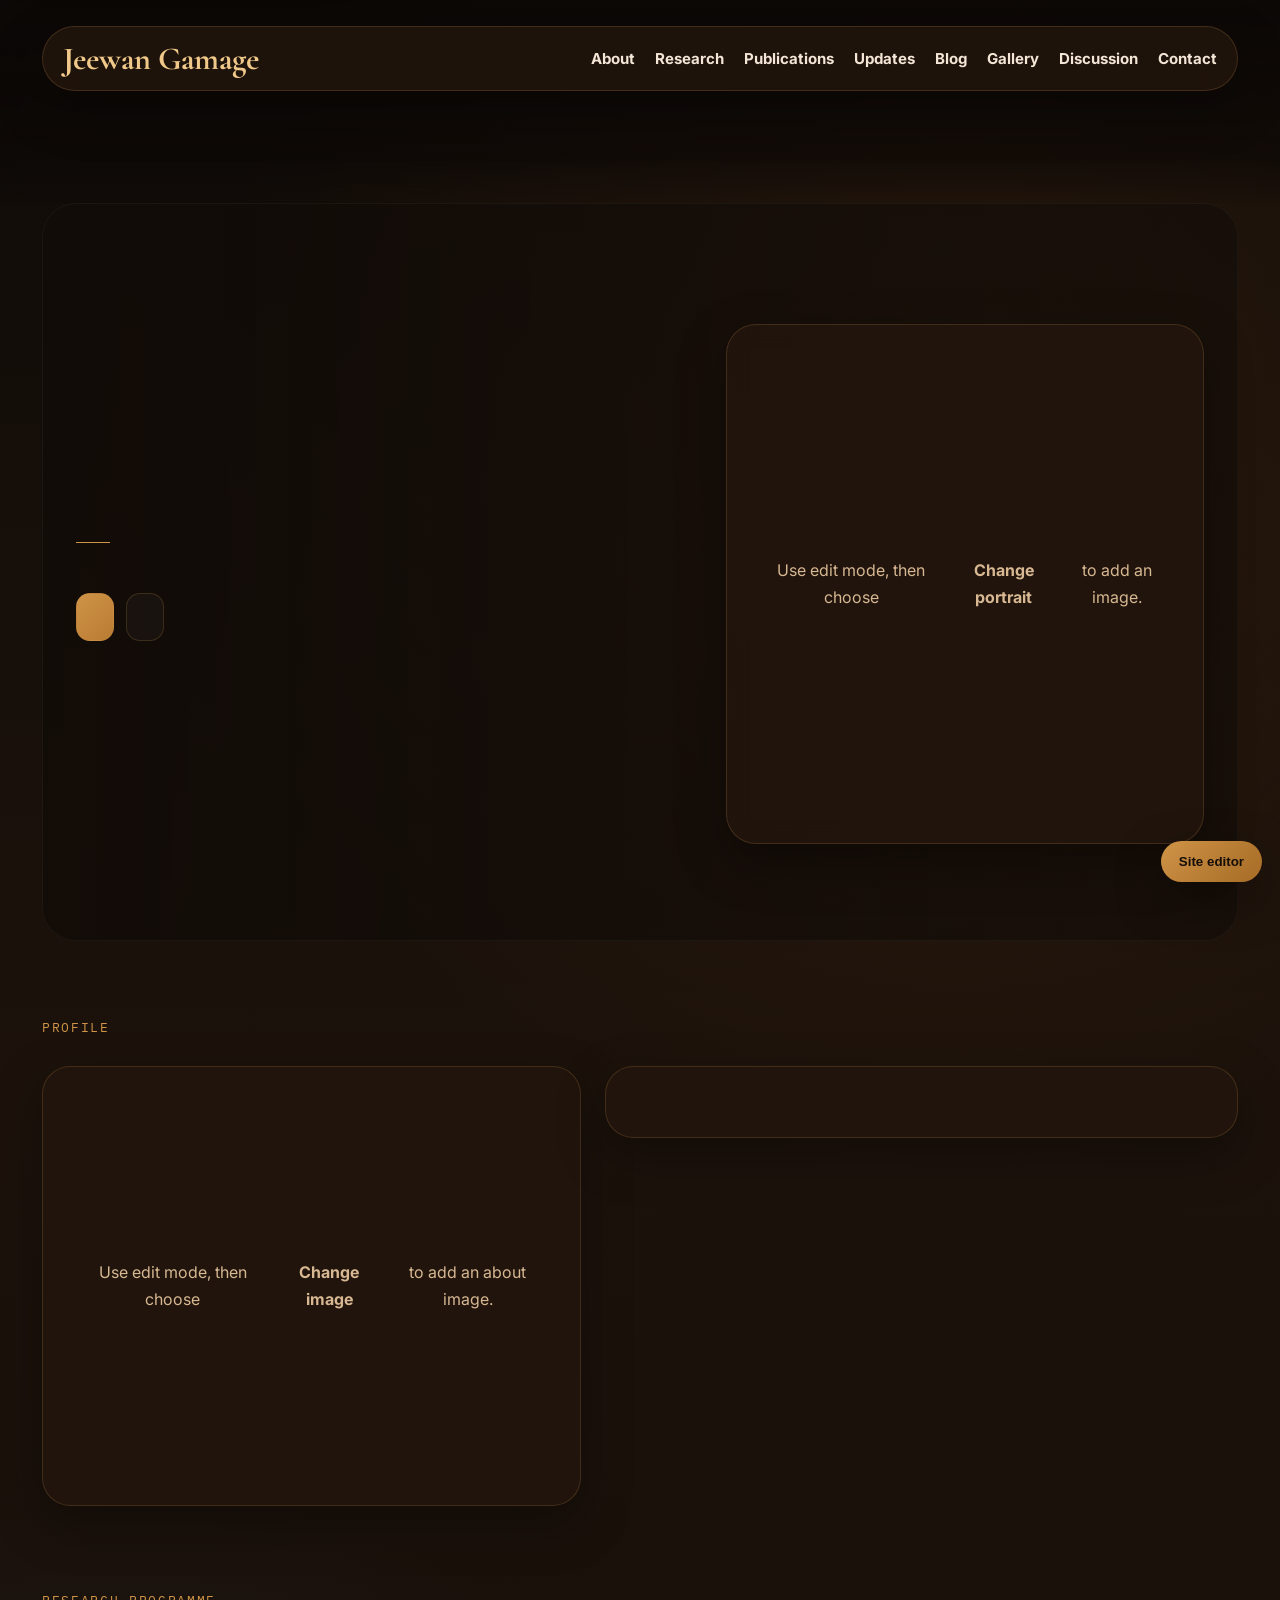
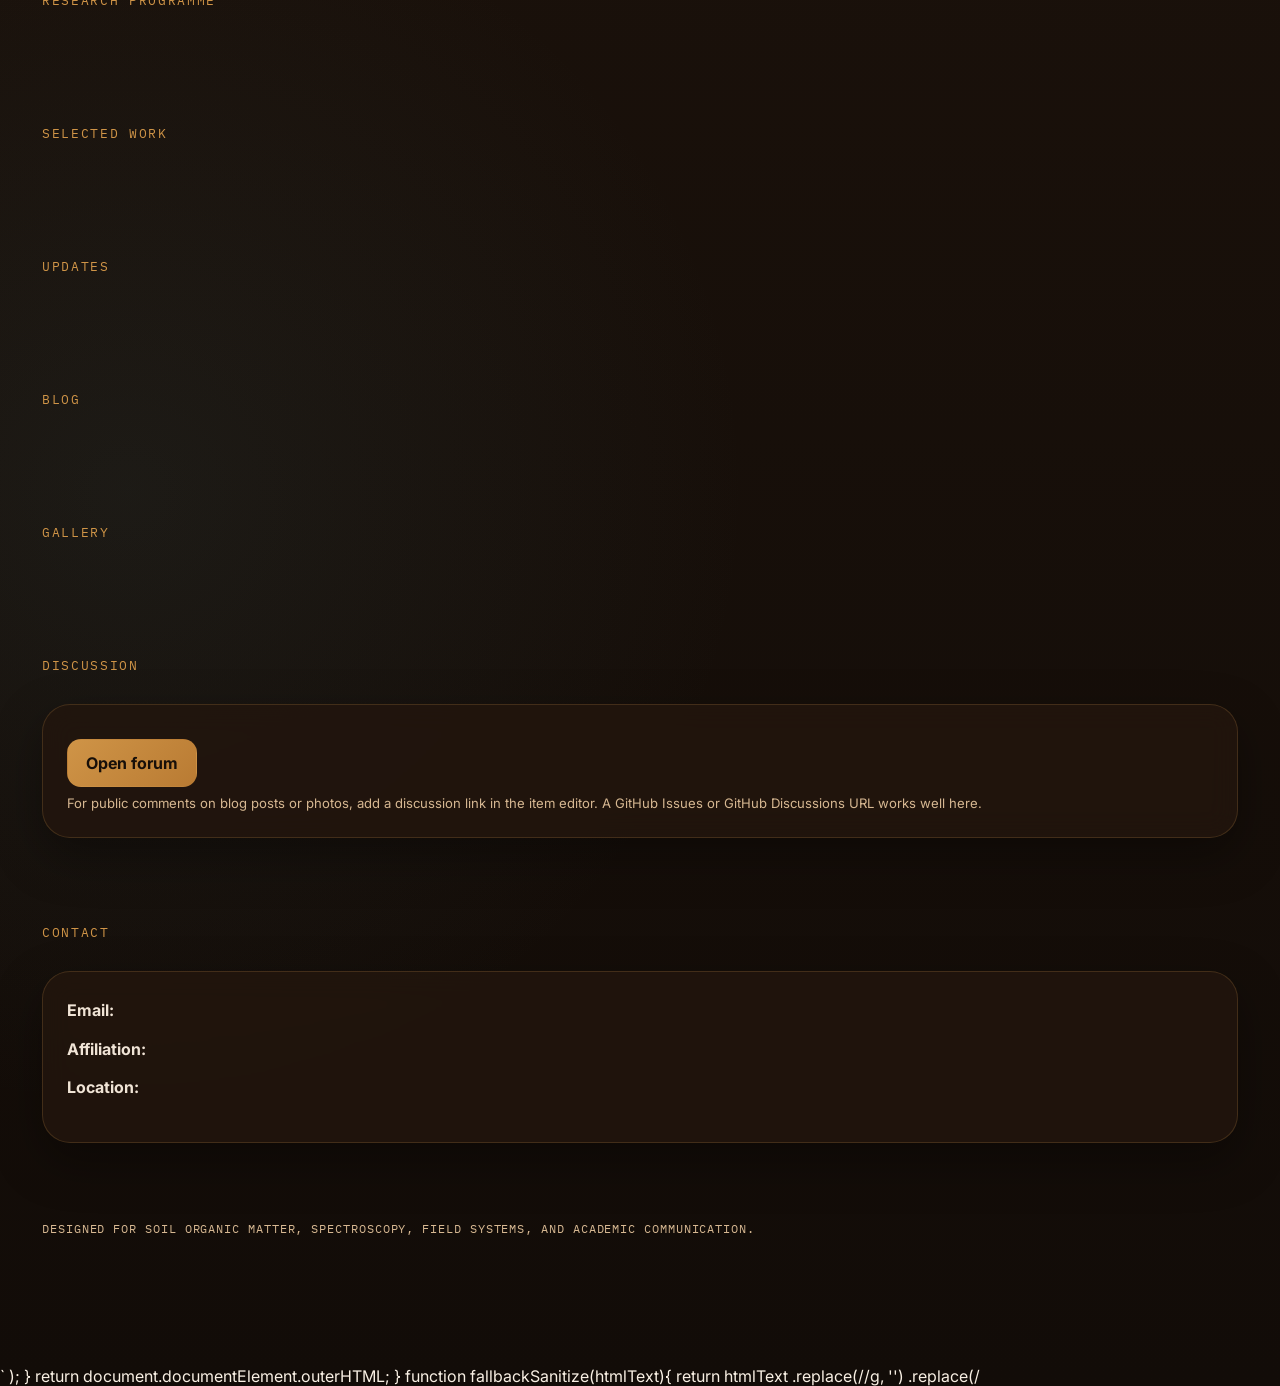
==== commit 2a5086c7: "Add files via upload" ====
--- a/index.html
+++ b/index.html
@@ -1,1221 +1,2055 @@
 <!DOCTYPE html>
 <html lang="en">
 <head>
-  <meta charset="UTF-8">
-  <meta name="viewport" content="width=device-width, initial-scale=1.0">
+  <meta charset="UTF-8" />
+  <meta name="viewport" content="width=device-width, initial-scale=1.0" />
   <title>Jeewan Gamage | Soil Organic Matter</title>
   <link rel="preconnect" href="https://fonts.googleapis.com">
   <link rel="preconnect" href="https://fonts.gstatic.com" crossorigin>
-  <link href="https://fonts.googleapis.com/css2?family=Inter:wght@400;500;600;700;800&family=Cormorant+Garamond:wght@500;600;700&family=IBM+Plex+Mono:wght@400;500;600&display=swap" rel="stylesheet">
+  <link href="https://fonts.googleapis.com/css2?family=Cormorant+Garamond:wght@500;600;700&family=Inter:wght@400;500;600;700&family=IBM+Plex+Mono:wght@400;500&display=swap" rel="stylesheet">
   <style>
     :root{
-      --bg:#0d0b09;
-      --bg2:#15110d;
-      --panel:rgba(30,24,18,.72);
-      --panel-strong:rgba(39,31,23,.92);
-      --text:#f5efe5;
-      --muted:#c9b7a1;
-      --line:rgba(214,169,103,.18);
-      --gold:#d6a967;
-      --gold2:#f1cf9e;
-      --soil:#7a4b27;
-      --moss:#7ea37a;
-      --blue:#4c8bf5;
-      --green:#2c9b5f;
-      --danger:#d65b5b;
-      --shadow:0 18px 50px rgba(0,0,0,.35);
+      --bg-1:#0f0b08;
+      --bg-2:#1c120b;
+      --panel:rgba(34,21,13,0.86);
+      --panel-2:rgba(48,29,18,0.74);
+      --text:#f8efe3;
+      --muted:#d7b892;
+      --line:rgba(204,149,77,0.20);
+      --primary:#cf9447;
+      --primary-2:#f0c98a;
+      --accent:#6bb0b6;
+      --shadow:0 18px 48px rgba(0,0,0,0.34);
       --radius:22px;
-      --hero-bg-image:none;
+      --blur:14px;
+      --hero-image:none;
     }
     *{box-sizing:border-box}
     html{scroll-behavior:smooth}
     body{
       margin:0;
-      font-family:Inter,system-ui,sans-serif;
+      font-family:Inter,system-ui,-apple-system,Segoe UI,Roboto,Arial,sans-serif;
       color:var(--text);
       background:
-        radial-gradient(circle at 15% 12%, rgba(126,163,122,.10), transparent 28%),
-        radial-gradient(circle at 82% 18%, rgba(214,169,103,.12), transparent 26%),
-        radial-gradient(circle at 68% 72%, rgba(122,75,39,.18), transparent 24%),
-        linear-gradient(180deg, var(--bg), var(--bg2) 42%, #0d0b09 100%);
+        radial-gradient(circle at 75% 14%, rgba(115,65,25,0.22), transparent 28%),
+        radial-gradient(circle at 10% 70%, rgba(73,110,112,0.12), transparent 26%),
+        linear-gradient(180deg,var(--bg-1),var(--bg-2) 36%, #120c08 100%);
       min-height:100vh;
-      overflow-x:hidden;
     }
     body::before{
       content:"";
-      position:fixed; inset:0;
+      position:fixed;
+      inset:0;
       pointer-events:none;
-      background:linear-gradient(transparent, rgba(255,255,255,.02), transparent), repeating-linear-gradient(180deg, rgba(255,255,255,.02), rgba(255,255,255,.02) 1px, transparent 1px, transparent 3px);
-      opacity:.18;
-      mix-blend-mode:soft-light;
-      z-index:-1;
-    }
-    a{color:inherit;text-decoration:none}
-    img{display:block;max-width:100%}
-    button,input,textarea,select{font:inherit}
-    .hidden{display:none!important}
-
-    .shell{max-width:1260px;margin:0 auto;padding:0 22px 70px}
-
-    .adminbar{
-      position:sticky; top:0; z-index:60;
-      backdrop-filter:blur(16px);
-      background:rgba(10,9,8,.72);
-      border-bottom:1px solid var(--line);
-    }
-    .adminbar-inner{
-      max-width:1260px;margin:0 auto;padding:14px 22px;display:flex;justify-content:space-between;align-items:center;gap:16px;flex-wrap:wrap;
-    }
-    .brand-wrap{display:flex;flex-direction:column;gap:4px}
-    .brand{
+      background:
+        linear-gradient(rgba(255,255,255,0.02) 1px, transparent 1px),
+        linear-gradient(90deg, rgba(255,255,255,0.02) 1px, transparent 1px);
+      background-size: 34px 34px;
+      mask-image: linear-gradient(180deg, rgba(0,0,0,0.36), transparent 78%);
+      opacity:0.38;
+    }
+    a{color:inherit}
+    img{max-width:100%;display:block}
+    .hidden{display:none !important}
+
+    .page-shell{
+      position:relative;
+      overflow:hidden;
+    }
+    .site-wrap{
+      max-width:1240px;
+      margin:0 auto;
+      padding:0 22px 100px;
+      position:relative;
+      z-index:1;
+    }
+
+    .editor-fab{
+      position:fixed;
+      right:18px;
+      bottom:18px;
+      z-index:80;
+      background:linear-gradient(135deg,var(--primary),#a66b25);
+      color:#140d08;
+      border:none;
+      border-radius:999px;
+      padding:13px 18px;
+      font-weight:700;
+      box-shadow:var(--shadow);
+      cursor:pointer;
+    }
+    .editor-drawer{
+      position:fixed;
+      right:18px;
+      bottom:76px;
+      z-index:81;
+      width:min(430px, calc(100vw - 26px));
+      background:rgba(16,10,7,0.92);
+      border:1px solid var(--line);
+      border-radius:24px;
+      box-shadow:var(--shadow);
+      backdrop-filter:blur(var(--blur));
+      padding:16px;
+      display:none;
+    }
+    .editor-drawer.open{display:block}
+    .drawer-title{
+      display:flex;
+      align-items:center;
+      justify-content:space-between;
+      gap:12px;
+      margin-bottom:10px;
+    }
+    .drawer-title strong{
       font-family:"Cormorant Garamond",serif;
-      font-size:2rem; font-weight:700; line-height:1;
-      color:var(--gold2);
-    }
-    .micro{font-family:"IBM Plex Mono",monospace;font-size:.72rem;letter-spacing:.12em;text-transform:uppercase;color:var(--muted)}
-    .toolbar{display:flex;gap:8px;flex-wrap:wrap;align-items:center}
+      font-size:1.6rem;
+      color:var(--primary-2);
+    }
+    .drawer-sub{
+      font-size:0.88rem;
+      color:var(--muted);
+      line-height:1.5;
+      margin-bottom:12px;
+    }
+    .drawer-row{
+      display:flex;
+      flex-wrap:wrap;
+      gap:8px;
+      margin-bottom:8px;
+    }
     .btn{
-      border:1px solid transparent;
+      appearance:none;
+      border:none;
       border-radius:14px;
       padding:10px 14px;
       cursor:pointer;
-      background:rgba(255,255,255,.05);
+      font-weight:700;
+      font-size:0.92rem;
+      background:rgba(255,255,255,0.07);
       color:var(--text);
-      transition:all .18s ease;
+      border:1px solid transparent;
+      transition:transform 0.12s ease, filter 0.12s ease, background 0.12s ease;
+    }
+    .btn:hover{transform:translateY(-1px);filter:brightness(1.06)}
+    .btn.primary{background:linear-gradient(135deg,var(--primary),#b47931);color:#180f09}
+    .btn.soft{background:rgba(255,255,255,0.06);border-color:var(--line)}
+    .btn.blue{background:#2d66eb;color:#fff}
+    .btn.green{background:#1f8e57;color:#fff}
+    .btn.red{background:#cc4e52;color:#fff}
+    .btn.ghost{background:transparent;border-color:var(--line)}
+    .btn.small{padding:7px 10px;border-radius:11px;font-size:0.83rem}
+    .btn:disabled{opacity:0.5;cursor:not-allowed}
+    .mono{
+      font-family:"IBM Plex Mono",monospace;
+      letter-spacing:.08em;
+      text-transform:uppercase;
+      font-size:0.72rem;
+      color:var(--muted);
+    }
+    .status{
+      font-size:0.82rem;
+      color:var(--primary-2);
+      min-height:1.1em;
+      margin-top:8px;
+    }
+    .editor-note{
+      margin-top:10px;
+      font-size:0.8rem;
+      line-height:1.55;
+      color:var(--muted);
+    }
+
+    .site-header{
+      padding:26px 0 12px;
+      position:sticky;
+      top:0;
+      z-index:35;
+      backdrop-filter:blur(10px);
+      background:linear-gradient(180deg, rgba(12,8,6,0.92), rgba(12,8,6,0.64) 78%, transparent);
+    }
+    .nav{
+      display:flex;
+      justify-content:space-between;
+      align-items:center;
+      gap:18px;
+      border:1px solid var(--line);
+      background:rgba(20,12,8,0.62);
+      border-radius:999px;
+      padding:12px 20px;
+      backdrop-filter:blur(12px);
+    }
+    .brand{
+      font-family:"Cormorant Garamond",serif;
+      font-size:2rem;
       font-weight:700;
-      box-shadow:none;
-    }
-    .btn:hover{transform:translateY(-1px);filter:brightness(1.06)}
-    .btn.primary{background:linear-gradient(135deg, var(--gold), #c88539); color:#1c140d}
-    .btn.ghost{background:transparent;border-color:var(--line)}
-    .btn.blue{background:linear-gradient(135deg, #4c8bf5, #366ed5)}
-    .btn.green{background:linear-gradient(135deg, #2ea865, #247b4e)}
-    .btn.danger{background:linear-gradient(135deg, #d65b5b, #bc4343)}
-    .btn.small{padding:8px 11px;font-size:.86rem}
-
-    .editor-drawer{
-      max-width:1260px;margin:14px auto 0;padding:0 22px;
-    }
-    .editor-panel{
-      display:none;
-      background:var(--panel-strong);
-      border:1px solid var(--line);
-      border-radius:var(--radius);
-      box-shadow:var(--shadow);
-      padding:16px;
-    }
-    body.edit-mode .editor-panel{display:block}
-    .editor-grid{display:grid;grid-template-columns:1.15fr .85fr;gap:16px}
-    .stack{display:flex;flex-direction:column;gap:10px}
-    .field{display:flex;flex-direction:column;gap:6px}
-    .field label{color:var(--muted);font-size:.86rem;font-weight:600}
-    .field input,.field textarea,.field select{
-      width:100%;padding:11px 12px;border-radius:14px;border:1px solid var(--line);background:#120f0c;color:var(--text)
-    }
-    .field textarea{min-height:96px;resize:vertical}
-    .hint{font-size:.83rem;line-height:1.55;color:var(--muted)}
-    .status{font-size:.88rem;color:var(--gold2);margin-top:10px}
-
-    .site-nav{
-      display:flex;justify-content:space-between;align-items:center;gap:16px;
-      padding:18px 0 14px;border-bottom:1px solid var(--line);margin-bottom:34px;
-    }
-    .site-title{font-family:"Cormorant Garamond",serif;font-size:2rem;font-weight:700;color:var(--gold2)}
-    .nav-links{display:flex;gap:20px;flex-wrap:wrap}
-    .nav-links a{font-weight:700;font-size:.93rem;color:#e7dccf}
+      color:var(--primary-2);
+      text-decoration:none;
+      white-space:nowrap;
+    }
+    .nav-links{
+      display:flex;
+      gap:20px;
+      flex-wrap:wrap;
+      justify-content:flex-end;
+    }
+    .nav-links a{
+      text-decoration:none;
+      font-weight:700;
+      font-size:0.94rem;
+      color:#f3e6d6;
+    }
+    .nav-links a:hover{color:var(--primary-2)}
 
     .hero{
       position:relative;
-      display:grid;grid-template-columns:1.1fr .9fr;gap:34px;align-items:center;
-      min-height:78vh;padding:34px 0 50px;
+      min-height:82vh;
+      display:grid;
+      grid-template-columns:1.06fr .94fr;
+      gap:34px;
+      align-items:center;
+      padding:52px 0 28px;
+    }
+    .hero::before{
+      content:"";
+      position:absolute;
+      inset:0;
+      border-radius:34px;
       background:
-        linear-gradient(120deg, rgba(255,255,255,.02), rgba(255,255,255,.01)),
-        var(--hero-bg-image),
-        radial-gradient(circle at 68% 36%, rgba(214,169,103,.12), transparent 30%),
-        radial-gradient(circle at 82% 24%, rgba(126,163,122,.08), transparent 22%);
+        linear-gradient(90deg, rgba(18,12,8,0.92), rgba(18,12,8,0.58)),
+        var(--hero-image);
       background-size:cover;
       background-position:center;
-      border-radius:34px;
+      opacity:1;
+      z-index:0;
+      border:1px solid rgba(255,255,255,0.04);
+    }
+    .hero > *{position:relative; z-index:1}
+    .hero-copy{
+      padding:34px;
+    }
+    .eyebrow{
+      display:inline-flex;
+      align-items:center;
+      gap:12px;
+      color:var(--primary);
+      font-family:"IBM Plex Mono",monospace;
+      font-size:0.86rem;
+      letter-spacing:.11em;
+      text-transform:uppercase;
+      margin-bottom:24px;
+      max-width:100%;
+      flex-wrap:wrap;
+    }
+    .eyebrow::before{
+      content:"";
+      width:34px;
+      height:1px;
+      background:var(--primary);
+    }
+    h1.hero-name{
+      margin:0 0 18px;
+      font-family:"Cormorant Garamond",serif;
+      font-size:clamp(3.2rem, 7vw, 6.8rem);
+      line-height:0.96;
+      font-weight:700;
+    }
+    h1.hero-name em{
+      display:block;
+      font-style:italic;
+      color:var(--primary-2);
+    }
+    .hero-tagline{
+      font-size:1.12rem;
+      line-height:1.85;
+      color:#f1e6da;
+      max-width:720px;
+      margin:0;
+    }
+    .cta-row{
+      display:flex;
+      flex-wrap:wrap;
+      gap:12px;
+      margin-top:26px;
+    }
+    .cta-link{
+      display:inline-flex;
+      align-items:center;
+      justify-content:center;
+      min-height:48px;
+      padding:12px 18px;
+      border-radius:14px;
+      text-decoration:none;
+      font-weight:700;
+      border:1px solid var(--line);
+    }
+    .cta-link.primary{
+      background:linear-gradient(135deg,var(--primary),#b97b33);
+      color:#170f09;
+      border-color:transparent;
+    }
+    .cta-link.secondary{
+      background:rgba(255,255,255,0.03);
+      color:var(--text);
+    }
+
+    .hero-visual{
+      padding:34px;
+    }
+    .image-card{
+      background:linear-gradient(180deg, rgba(255,255,255,0.04), rgba(255,255,255,0.02));
+      border:1px solid var(--line);
+      border-radius:30px;
+      min-height:520px;
+      box-shadow:var(--shadow);
       overflow:hidden;
+      position:relative;
+      backdrop-filter:blur(8px);
+    }
+    .image-card img{
+      width:100%;
+      height:100%;
+      object-fit:cover;
+      min-height:520px;
+    }
+    .image-placeholder{
+      position:absolute;
+      inset:0;
+      display:flex;
+      align-items:center;
+      justify-content:center;
+      text-align:center;
+      padding:28px;
+      color:var(--muted);
+      line-height:1.7;
+      font-size:1rem;
+    }
+
+    section{
+      padding:78px 0 8px;
+    }
+    .section-head{
+      display:flex;
+      justify-content:space-between;
+      align-items:end;
+      gap:18px;
+      flex-wrap:wrap;
+      margin-bottom:22px;
+    }
+    .section-kicker{
+      font-family:"IBM Plex Mono",monospace;
+      letter-spacing:.13em;
+      text-transform:uppercase;
+      font-size:0.8rem;
+      color:var(--primary);
+    }
+    .section-title{
+      margin:8px 0 0;
+      font-family:"Cormorant Garamond",serif;
+      font-size:clamp(2.2rem, 4vw, 3.4rem);
+      line-height:1.04;
+      color:var(--text);
+    }
+    .section-note{
+      margin:0;
+      color:var(--muted);
+      font-size:0.96rem;
+      line-height:1.7;
+      max-width:700px;
+    }
+
+    .glass{
+      background:var(--panel);
       border:1px solid var(--line);
-      padding-left:32px; padding-right:32px;
-    }
-    .hero::before{
-      content:""; position:absolute; inset:0;
-      background:linear-gradient(90deg, rgba(11,10,8,.82) 0%, rgba(11,10,8,.62) 46%, rgba(11,10,8,.52) 100%);
-      pointer-events:none;
-    }
-    .hero > *{position:relative;z-index:1}
-    .eyebrow{display:flex;align-items:center;gap:12px;color:var(--gold);font-family:"IBM Plex Mono",monospace;font-size:.82rem;letter-spacing:.12em;text-transform:uppercase}
-    .eyebrow::before{content:"";width:36px;height:1px;background:var(--gold)}
-    .hero h1{font-family:"Cormorant Garamond",serif;font-size:clamp(3.3rem,7vw,6.8rem);line-height:.94;margin:22px 0 18px}
-    .hero h1 em{display:block;color:var(--gold2);font-style:italic}
-    .hero-copy{font-size:1.1rem;line-height:1.8;color:#f2e8dc;max-width:760px}
-    .cta-row{display:flex;gap:12px;flex-wrap:wrap;margin-top:26px}
-    .portrait{
-      min-height:500px;position:relative;border-radius:28px;overflow:hidden;
-      background:linear-gradient(180deg, rgba(255,255,255,.05), rgba(255,255,255,.02));
-      border:1px solid rgba(214,169,103,.22);
-      box-shadow:inset 0 0 0 1px rgba(255,255,255,.03);
-    }
-    .portrait img{width:100%;height:100%;object-fit:cover}
-    .placeholder{position:absolute;inset:0;display:flex;align-items:center;justify-content:center;text-align:center;padding:18px;font-family:"IBM Plex Mono",monospace;color:var(--gold);letter-spacing:.08em;text-transform:uppercase}
-
-    section{padding:34px 0}
-    .section-head{display:flex;justify-content:space-between;align-items:end;gap:18px;flex-wrap:wrap;margin-bottom:18px}
-    .section-kicker{font-family:"IBM Plex Mono",monospace;font-size:.78rem;letter-spacing:.14em;text-transform:uppercase;color:var(--gold)}
-    .section-title{font-family:"Cormorant Garamond",serif;font-size:3rem;line-height:1.05;margin:6px 0 0}
-    .section-sub{max-width:760px;color:var(--muted);line-height:1.7}
-
-    .glass{background:var(--panel);border:1px solid var(--line);backdrop-filter:blur(12px);border-radius:var(--radius);box-shadow:var(--shadow)}
-
-    .about-grid{display:grid;grid-template-columns:.9fr 1.1fr;gap:22px;align-items:start}
-    .about-photo{min-height:450px;position:relative;border-radius:26px;overflow:hidden}
-    .about-photo img{width:100%;height:100%;object-fit:cover}
-    .about-copy{padding:24px}
-    .about-copy p{margin:0 0 14px;color:#eee2d3;line-height:1.82}
-
-    .cards{display:grid;grid-template-columns:repeat(3,1fr);gap:16px}
-    .card{padding:22px;position:relative}
-    .card h3{margin:0 0 10px;font-size:1.14rem}
-    .card p{margin:0;color:#eadfce;line-height:1.72}
-    .meta-row{display:flex;gap:8px;flex-wrap:wrap;margin:10px 0 0}
-    .chip{padding:6px 10px;border-radius:999px;background:rgba(214,169,103,.10);border:1px solid rgba(214,169,103,.18);font-size:.8rem;color:#e8d2b3}
-
-    .pub-list,.updates-list,.blog-list{display:flex;flex-direction:column;gap:12px}
-    .pub-item,.update-item,.blog-item{padding:18px 18px 16px;position:relative}
-    .pub-grid{display:grid;grid-template-columns:90px 1fr auto;gap:14px;align-items:start}
-    .mono{font-family:"IBM Plex Mono",monospace}
-    .pub-year{color:var(--gold)}
-    .pub-main h3,.update-main h3,.blog-main h3{margin:0 0 7px;font-size:1.08rem}
-    .pub-main p,.update-main p,.blog-main p{margin:0 0 6px;color:#e8dccd;line-height:1.68}
-    .pub-links,.item-actions,.card-actions{display:flex;gap:8px;flex-wrap:wrap}
-    .link-btn{padding:8px 12px;border-radius:12px;background:rgba(255,255,255,.06);border:1px solid var(--line);font-weight:700;font-size:.88rem}
-    .tag-type{padding:8px 10px;border-radius:999px;border:1px solid var(--line);color:var(--muted);font-size:.82rem}
-
-    .timeline-grid{display:grid;grid-template-columns:1fr 1fr;gap:16px}
-
-    .gallery-grid{display:grid;grid-template-columns:repeat(3,1fr);gap:14px}
-    .gallery-item{overflow:hidden;position:relative}
-    .gallery-img{height:240px;background:rgba(255,255,255,.02);position:relative}
-    .gallery-img img{width:100%;height:100%;object-fit:cover}
-    .gallery-meta{padding:14px 16px 18px}
-    .gallery-meta h4{margin:0 0 6px;font-size:1rem}
-    .gallery-meta p{margin:0;color:#eaddce;line-height:1.68}
-
-    .discussion-wrap{padding:22px}
-    .discussion-note{color:var(--muted);line-height:1.7}
-    .forum-links{display:flex;gap:10px;flex-wrap:wrap;margin-top:14px}
-
-    .contact-grid{display:grid;grid-template-columns:1fr .95fr;gap:16px}
-    .contact-card{padding:22px}
-    .contact-card p{margin:0 0 10px;line-height:1.75;color:#eadfce}
-
-    .editable{border-radius:10px;transition:all .15s ease;outline:none}
-    body.edit-mode .editable{box-shadow:0 0 0 1px rgba(76,139,245,.55) inset;background:rgba(76,139,245,.08)}
-    body.edit-mode .editable:hover{box-shadow:0 0 0 2px rgba(76,139,245,.65) inset}
-    body.edit-mode .editable-block{padding:8px 10px}
-    .edit-only{display:none}
-    body.edit-mode .edit-only{display:flex}
-
-    .inline-actions{display:none;gap:8px;position:absolute;top:12px;right:12px;z-index:3;flex-wrap:wrap}
-    body.edit-mode .has-actions:hover .inline-actions{display:flex}
-
-    .modal{position:fixed;inset:0;background:rgba(0,0,0,.62);display:none;align-items:center;justify-content:center;padding:20px;z-index:90}
+      box-shadow:var(--shadow);
+      backdrop-filter:blur(var(--blur));
+    }
+
+    .about-grid{
+      display:grid;
+      grid-template-columns:0.92fr 1.08fr;
+      gap:24px;
+      align-items:start;
+    }
+    .about-image{
+      min-height:440px;
+      border-radius:28px;
+      overflow:hidden;
+      position:relative;
+    }
+    .about-image img{
+      width:100%;
+      height:100%;
+      min-height:440px;
+      object-fit:cover;
+    }
+    .about-copy{
+      border-radius:28px;
+      padding:28px;
+    }
+    .about-copy p{
+      margin:0 0 14px;
+      line-height:1.85;
+      color:#f2e7dc;
+      font-size:1.03rem;
+    }
+
+    .grid-3{
+      display:grid;
+      grid-template-columns:repeat(3,1fr);
+      gap:16px;
+    }
+    .grid-2{
+      display:grid;
+      grid-template-columns:repeat(2,1fr);
+      gap:16px;
+    }
+    .card{
+      border-radius:24px;
+      padding:22px;
+      position:relative;
+    }
+    .card h3{
+      margin:0 0 10px;
+      font-size:1.18rem;
+      color:var(--text);
+    }
+    .card p{
+      margin:0;
+      line-height:1.75;
+      color:#efe2d3;
+    }
+    .card-meta{
+      margin:0 0 10px;
+      color:var(--muted);
+      font-size:0.92rem;
+      line-height:1.6;
+    }
+    .card-actions{
+      display:none;
+      gap:8px;
+      margin-top:14px;
+      flex-wrap:wrap;
+    }
+    body.edit-mode .card-actions{display:flex}
+
+    .pub-list,.update-list,.blog-list{
+      display:flex;
+      flex-direction:column;
+      gap:14px;
+    }
+    .pub-item,.update-item,.blog-item{
+      border-radius:22px;
+      padding:18px 20px;
+      display:grid;
+      gap:14px;
+      align-items:start;
+    }
+    .pub-item{
+      grid-template-columns:82px 1fr auto;
+    }
+    .pub-year{
+      font-family:"IBM Plex Mono",monospace;
+      color:var(--primary);
+      font-size:0.84rem;
+      letter-spacing:.06em;
+    }
+    .pub-main h3,.update-main h3,.blog-main h3{
+      margin:0 0 8px;
+      font-size:1.1rem;
+      line-height:1.35;
+    }
+    .pub-main p,.update-main p,.blog-main p{
+      margin:0 0 6px;
+      color:#f0e2d2;
+      line-height:1.75;
+    }
+    .type-pill{
+      align-self:start;
+      display:inline-flex;
+      padding:8px 12px;
+      border-radius:999px;
+      background:rgba(255,255,255,0.05);
+      border:1px solid var(--line);
+      color:var(--muted);
+      font-size:0.83rem;
+      font-weight:700;
+    }
+    .link-row{
+      display:flex;
+      flex-wrap:wrap;
+      gap:10px;
+      margin-top:10px;
+    }
+    .text-link{
+      display:inline-flex;
+      align-items:center;
+      gap:8px;
+      text-decoration:none;
+      color:var(--primary-2);
+      font-weight:700;
+      font-size:0.94rem;
+    }
+
+    .gallery-grid{
+      display:grid;
+      grid-template-columns:repeat(3,1fr);
+      gap:16px;
+    }
+    .gallery-item{
+      border-radius:24px;
+      overflow:hidden;
+      position:relative;
+    }
+    .gallery-photo{
+      height:250px;
+      background:rgba(255,255,255,0.04);
+    }
+    .gallery-photo img{
+      width:100%;
+      height:100%;
+      object-fit:cover;
+    }
+    .gallery-copy{
+      padding:18px 18px 20px;
+    }
+    .gallery-copy h3{
+      margin:0 0 8px;
+      font-size:1.08rem;
+    }
+    .gallery-copy p{
+      margin:0;
+      color:#efdfcf;
+      line-height:1.7;
+    }
+
+    .discussion-box,.contact-box{
+      border-radius:28px;
+      padding:24px;
+    }
+    .discussion-box p,.contact-box p{
+      margin:0 0 10px;
+      line-height:1.78;
+      color:#f0e4d6;
+    }
+    .contact-links{
+      display:flex;
+      flex-wrap:wrap;
+      gap:10px;
+      margin-top:16px;
+    }
+    .footer{
+      padding:70px 0 30px;
+      color:var(--muted);
+      font-size:0.9rem;
+    }
+
+    .edit-outline{
+      transition:box-shadow .12s ease, background .12s ease;
+      border-radius:12px;
+      outline:none;
+    }
+    body.edit-mode .edit-outline{
+      box-shadow:0 0 0 1px rgba(67,131,255,0.58) inset;
+      background:rgba(53,103,255,0.07);
+    }
+    body.edit-mode .edit-outline:hover{
+      box-shadow:0 0 0 2px rgba(67,131,255,0.8) inset;
+    }
+    .editable-block{display:block}
+    body:not(.edit-mode) [contenteditable="true"]{pointer-events:none}
+    .image-edit-btn{
+      position:absolute;
+      top:14px;
+      right:14px;
+      display:none;
+      z-index:4;
+    }
+    body.edit-mode .image-edit-btn{display:inline-flex}
+
+    .empty-note{
+      color:var(--muted);
+      line-height:1.7;
+      padding:22px;
+      border:1px dashed var(--line);
+      border-radius:22px;
+      background:rgba(255,255,255,0.03);
+    }
+
+    .modal{
+      position:fixed;
+      inset:0;
+      background:rgba(5,4,4,0.62);
+      z-index:100;
+      display:none;
+      align-items:center;
+      justify-content:center;
+      padding:18px;
+      backdrop-filter:blur(8px);
+    }
     .modal.open{display:flex}
-    .modal-card{width:min(760px, 100%);max-height:88vh;overflow:auto;background:#17120e;border:1px solid var(--line);border-radius:24px;box-shadow:var(--shadow);padding:18px}
-    .modal-card h3{margin:0 0 8px}
-    .modal-grid{display:grid;grid-template-columns:1fr 1fr;gap:12px}
-    .modal-actions{display:flex;justify-content:flex-end;gap:10px;flex-wrap:wrap;margin-top:14px}
-
-    .reader-content{white-space:pre-wrap;line-height:1.85;color:#eee2d5}
-
-    footer{padding:26px 0 10px;color:var(--muted);font-size:.88rem}
-
-    @media (max-width: 1020px){
-      .hero,.about-grid,.contact-grid,.editor-grid,.timeline-grid{grid-template-columns:1fr}
-      .cards,.gallery-grid{grid-template-columns:1fr 1fr}
-      .pub-grid{grid-template-columns:1fr}
-    }
-    @media (max-width: 720px){
-      .cards,.gallery-grid{grid-template-columns:1fr}
-      .section-title{font-size:2.35rem}
-      .site-nav{flex-direction:column;align-items:flex-start}
-      .hero{padding:24px}
-      .portrait{min-height:360px}
-      .adminbar-inner{padding:12px 16px}
-      .editor-drawer,.shell{padding-left:16px;padding-right:16px}
+    .modal-card{
+      width:min(760px, 100%);
+      max-height:90vh;
+      overflow:auto;
+      border-radius:28px;
+      padding:22px;
+      background:rgba(20,12,8,0.96);
+      border:1px solid var(--line);
+      box-shadow:var(--shadow);
+    }
+    .modal-title{
+      display:flex;
+      justify-content:space-between;
+      align-items:center;
+      gap:12px;
+      margin-bottom:12px;
+    }
+    .modal-title h3{
+      margin:0;
+      font-family:"Cormorant Garamond",serif;
+      font-size:2rem;
+      color:var(--primary-2);
+    }
+    .form-grid{
+      display:grid;
+      grid-template-columns:1fr 1fr;
+      gap:14px;
+    }
+    .field{
+      display:flex;
+      flex-direction:column;
+      gap:6px;
+      margin-bottom:12px;
+    }
+    .field label{
+      color:var(--muted);
+      font-size:0.87rem;
+      font-weight:700;
+    }
+    .field input,
+    .field textarea,
+    .field select{
+      width:100%;
+      border-radius:14px;
+      border:1px solid var(--line);
+      background:#100905;
+      color:var(--text);
+      padding:11px 12px;
+      font:inherit;
+    }
+    .field textarea{
+      min-height:110px;
+      resize:vertical;
+      line-height:1.6;
+    }
+    .field input[type="color"]{
+      padding:6px;
+      min-height:48px;
+      background:#100905;
+    }
+    .modal-actions{
+      display:flex;
+      flex-wrap:wrap;
+      justify-content:flex-end;
+      gap:10px;
+      margin-top:10px;
+    }
+    .helper{
+      color:var(--muted);
+      font-size:0.82rem;
+      line-height:1.55;
+      margin-top:6px;
+    }
+
+    @media (max-width:1080px){
+      .hero,.about-grid{grid-template-columns:1fr}
+      .hero{min-height:auto}
+      .grid-3,.gallery-grid{grid-template-columns:1fr 1fr}
+      .pub-item{grid-template-columns:1fr}
+    }
+    @media (max-width:760px){
+      .grid-3,.grid-2,.gallery-grid,.form-grid{grid-template-columns:1fr}
+      .site-wrap{padding:0 16px 90px}
+      .nav{border-radius:24px;padding:14px 16px}
+      .nav-links{gap:14px}
+      .hero-copy,.hero-visual{padding:24px}
+      .image-card,.about-image{min-height:340px}
+      .image-card img,.about-image img{min-height:340px}
+      .editor-drawer{right:10px;bottom:72px}
+      .editor-fab{right:10px;bottom:12px}
     }
   </style>
 </head>
-<body class="edit-mode">
-  <script id="site-data" type="application/json">{
-    "meta": {
-      "siteTitle": "Jeewan Gamage",
-      "taglineShort": "Soil scientist, postdoctoral researcher, soil organic matter"
-    },
-    "theme": {
-      "gold": "#d6a967",
-      "gold2": "#f1cf9e",
-      "moss": "#7ea37a",
-      "soil": "#7a4b27",
-      "heroBackground": ""
-    },
-    "hero": {
-      "eyebrow": "Soil scientist • postdoctoral researcher • soil organic matter",
-      "firstName": "Jeewan",
-      "lastName": "Gamage",
-      "tagline": "Advancing the science of soil organic matter, spectroscopic characterization, and management-sensitive carbon dynamics in agricultural systems, from mechanisms to field-scale translation.",
-      "portrait": ""
-    },
-    "about": {
-      "title": "Molecular insight for resilient soils",
-      "body": "I am a postdoctoral researcher working in soil science, with a focus on soil organic matter chemistry, density fractionation, and spectroscopic methods including DRIFT and NMR. My work connects molecular-level understanding of soil carbon with practical questions in forage systems, grazing management, and soil water function.\n\nMy broader goal is to develop mechanistic and field-relevant insight into how management influences stable and active soil carbon pools, especially particulate and mineral-associated organic matter. I am also interested in translating advanced measurements into practical indicators that can support resilient agroecosystems.",
-      "image": ""
-    },
-    "research": [
-      {
-        "title": "Soil organic matter fractions",
-        "text": "Mechanistic study of POM and MAOM dynamics under grazing, forage, and nutrient management, with special attention to management-sensitive change before bulk soil responses become obvious.",
-        "tags": ["POM", "MAOM", "Fractionation"]
-      },
-      {
-        "title": "DRIFT and NMR spectroscopy",
-        "text": "Using spectroscopic approaches to resolve molecular shifts in soil organic matter and connect them to carbon stabilization, water function, and management response.",
-        "tags": ["DRIFT", "NMR", "Molecular chemistry"]
-      },
-      {
-        "title": "Field relevance and translation",
-        "text": "Building cleaner bridges between analytical chemistry, agronomy, and soil function so that molecular insight becomes decision-relevant for agricultural management and resilience.",
-        "tags": ["Agronomy", "Water function", "Translation"]
-      }
-    ],
-    "publications": [
-      {
-        "year": "2024",
-        "title": "DRIFT-NMR-Jeewan et al 2024",
-        "authors": "Gamage, J., et al.",
-        "journal": "Add journal name here",
-        "type": "paper",
-        "link": "",
-        "pdf": "",
-        "abstract": "Add a short note or abstract here."
-      }
-    ],
-    "updates": [
-      {
-        "date": "2026-03-31",
-        "title": "Website launched",
-        "text": "The new research website is now live and ready for iterative updates.",
-        "link": ""
-      }
-    ],
-    "blog": [
-      {
-        "date": "2026-03-31",
-        "title": "Why molecular soil information matters",
-        "excerpt": "A short explanation of why soil organic matter chemistry should matter beyond bulk carbon numbers.",
-        "content": "Write full blog text here. You can use this section for essays, outreach posts, lab notes, or thought pieces.",
-        "link": ""
-      }
-    ],
-    "gallery": [],
-    "discussion": {
-      "forumUrl": "",
-      "forumLabel": "Open discussion forum",
-      "giscus": {
-        "repo": "",
-        "repoId": "",
-        "category": "",
-        "categoryId": "",
-        "mapping": "pathname",
-        "theme": "dark_dimmed"
-      }
-    },
-    "contact": {
-      "email": "your.email@example.com",
-      "location": "Guelph, Ontario, Canada",
-      "scholar": "",
-      "researchgate": "",
-      "linkedin": ""
-    }
-  }</script>
-
-  <div class="adminbar">
-    <div class="adminbar-inner">
-      <div class="brand-wrap">
-        <div class="brand">Soil OM Studio</div>
-        <div class="micro">Clean editable GitHub Pages site, with undo, redo, papers, blog, updates, and discussion hooks</div>
+<body class="preview-mode">
+  <div class="page-shell">
+    <button id="openEditorBtn" class="editor-fab" type="button">Site editor</button>
+
+    <div id="editorDrawer" class="editor-drawer" aria-hidden="true">
+      <div class="drawer-title">
+        <strong>Website editor</strong>
+        <button class="btn ghost small" type="button" id="closeEditorBtn">Close</button>
       </div>
-      <div class="toolbar">
-        <button class="btn ghost" id="toggleEditBtn">Preview</button>
-        <button class="btn ghost" id="undoBtn">Undo</button>
-        <button class="btn ghost" id="redoBtn">Redo</button>
-        <button class="btn ghost" id="themeBtn">Theme & backgrounds</button>
-        <button class="btn ghost" id="forumBtn">Discussion settings</button>
-        <button class="btn" id="saveDraftBtn">Save draft</button>
-        <button class="btn primary" id="downloadBtn">Download index.html</button>
+      <div class="drawer-sub">This site looks normal in preview mode. Turn on edit mode only when you need to change text, add links, upload images, or update sections.</div>
+      <div class="drawer-row">
+        <button class="btn primary" id="toggleEditBtn" type="button">Enter edit mode</button>
+        <button class="btn soft" id="undoBtn" type="button">Undo</button>
+        <button class="btn soft" id="redoBtn" type="button">Redo</button>
       </div>
+      <div class="drawer-row">
+        <button class="btn soft" id="themeBtn" type="button">Theme & backgrounds</button>
+        <button class="btn soft" id="discussionBtn" type="button">Discussion settings</button>
+      </div>
+      <div class="drawer-row">
+        <button class="btn soft" id="addPublicationBtn" type="button">Add publication</button>
+        <button class="btn soft" id="addUpdateBtn" type="button">Add update</button>
+        <button class="btn soft" id="addBlogBtn" type="button">Add blog post</button>
+        <button class="btn soft" id="addGalleryBtn" type="button">Add gallery photo</button>
+      </div>
+      <div class="drawer-row">
+        <button class="btn blue" id="saveDraftBtn" type="button">Save draft</button>
+        <button class="btn green" id="downloadBtn" type="button">Download index.html</button>
+        <button class="btn red" id="resetBtn" type="button">Reset</button>
+      </div>
+      <div id="drawerStatus" class="status"></div>
+      <div class="editor-note">Changes save only in your browser until you press <strong>Download index.html</strong> and upload that file to GitHub. Publication cards support real Journal and PDF links. Blog posts, updates, and gallery photos can each have a discussion link, for example a GitHub issue or GitHub Discussions thread.</div>
+    </div>
+
+    <header class="site-header">
+      <div class="site-wrap">
+        <nav class="nav glass">
+          <a href="#top" class="brand edit-outline" data-path="siteTitle" data-placeholder="Site title">Jeewan Gamage</a>
+          <div class="nav-links">
+            <a href="#about">About</a>
+            <a href="#research">Research</a>
+            <a href="#publications">Publications</a>
+            <a href="#updates">Updates</a>
+            <a href="#blog">Blog</a>
+            <a href="#gallery">Gallery</a>
+            <a href="#discussion">Discussion</a>
+            <a href="#contact">Contact</a>
+          </div>
+        </nav>
+      </div>
+    </header>
+
+    <main class="site-wrap" id="top">
+      <section class="hero" id="hero">
+        <div class="hero-copy">
+          <div class="eyebrow edit-outline" data-path="hero.eyebrow" data-placeholder="Eyebrow text"></div>
+          <h1 class="hero-name">
+            <span class="edit-outline" data-path="hero.firstName" data-placeholder="First name"></span>
+            <em class="edit-outline" data-path="hero.lastName" data-placeholder="Last name"></em>
+          </h1>
+          <p class="hero-tagline edit-outline editable-block" data-path="hero.tagline" data-placeholder="Hero tagline"></p>
+          <div class="cta-row">
+            <a id="heroCta1" class="cta-link primary" href="#research"></a>
+            <a id="heroCta2" class="cta-link secondary" href="#publications"></a>
+          </div>
+        </div>
+        <div class="hero-visual">
+          <div class="image-card glass">
+            <button class="btn blue small image-edit-btn" type="button" data-image-target="heroPortrait">Change portrait</button>
+            <img id="heroPortraitImg" alt="Portrait" class="hidden">
+            <div id="heroPortraitPlaceholder" class="image-placeholder">Use edit mode, then choose <strong>Change portrait</strong> to add an image.</div>
+          </div>
+        </div>
+      </section>
+
+      <section id="about">
+        <div class="section-head">
+          <div>
+            <div class="section-kicker">Profile</div>
+            <h2 class="section-title edit-outline" data-path="about.title" data-placeholder="About title"></h2>
+          </div>
+          <p class="section-note edit-outline editable-block" data-path="about.note" data-placeholder="About section note"></p>
+        </div>
+        <div class="about-grid">
+          <div class="about-image glass">
+            <button class="btn blue small image-edit-btn" type="button" data-image-target="aboutImage">Change image</button>
+            <img id="aboutImageImg" alt="About image" class="hidden">
+            <div id="aboutImagePlaceholder" class="image-placeholder">Use edit mode, then choose <strong>Change image</strong> to add an about image.</div>
+          </div>
+          <div class="about-copy glass">
+            <p class="edit-outline editable-block" data-path="about.paragraphs.0" data-placeholder="About paragraph 1"></p>
+            <p class="edit-outline editable-block" data-path="about.paragraphs.1" data-placeholder="About paragraph 2"></p>
+            <p class="edit-outline editable-block" data-path="about.paragraphs.2" data-placeholder="About paragraph 3"></p>
+          </div>
+        </div>
+      </section>
+
+      <section id="research">
+        <div class="section-head">
+          <div>
+            <div class="section-kicker">Research programme</div>
+            <h2 class="section-title edit-outline" data-path="researchHeading.title" data-placeholder="Research section title"></h2>
+          </div>
+          <p class="section-note edit-outline editable-block" data-path="researchHeading.note" data-placeholder="Research section note"></p>
+        </div>
+        <div id="researchGrid" class="grid-3"></div>
+      </section>
+
+      <section id="publications">
+        <div class="section-head">
+          <div>
+            <div class="section-kicker">Selected work</div>
+            <h2 class="section-title edit-outline" data-path="publicationsHeading.title" data-placeholder="Publications title"></h2>
+          </div>
+          <p class="section-note edit-outline editable-block" data-path="publicationsHeading.note" data-placeholder="Publications note"></p>
+        </div>
+        <div id="publicationsList" class="pub-list"></div>
+      </section>
+
+      <section id="updates">
+        <div class="section-head">
+          <div>
+            <div class="section-kicker">Updates</div>
+            <h2 class="section-title edit-outline" data-path="updatesHeading.title" data-placeholder="Updates title"></h2>
+          </div>
+          <p class="section-note edit-outline editable-block" data-path="updatesHeading.note" data-placeholder="Updates note"></p>
+        </div>
+        <div id="updatesList" class="update-list"></div>
+      </section>
+
+      <section id="blog">
+        <div class="section-head">
+          <div>
+            <div class="section-kicker">Blog</div>
+            <h2 class="section-title edit-outline" data-path="blogHeading.title" data-placeholder="Blog title"></h2>
+          </div>
+          <p class="section-note edit-outline editable-block" data-path="blogHeading.note" data-placeholder="Blog note"></p>
+        </div>
+        <div id="blogList" class="blog-list"></div>
+      </section>
+
+      <section id="gallery">
+        <div class="section-head">
+          <div>
+            <div class="section-kicker">Gallery</div>
+            <h2 class="section-title edit-outline" data-path="galleryHeading.title" data-placeholder="Gallery title"></h2>
+          </div>
+          <p class="section-note edit-outline editable-block" data-path="galleryHeading.note" data-placeholder="Gallery note"></p>
+        </div>
+        <div id="galleryGrid" class="gallery-grid"></div>
+      </section>
+
+      <section id="discussion">
+        <div class="section-head">
+          <div>
+            <div class="section-kicker">Discussion</div>
+            <h2 class="section-title edit-outline" data-path="discussion.title" data-placeholder="Discussion title"></h2>
+          </div>
+          <p class="section-note edit-outline editable-block" data-path="discussion.note" data-placeholder="Discussion note"></p>
+        </div>
+        <div class="discussion-box glass">
+          <p class="edit-outline editable-block" data-path="discussion.description" data-placeholder="Discussion description"></p>
+          <div class="link-row">
+            <a id="forumLinkBtn" class="cta-link primary" target="_blank" rel="noopener">Open forum</a>
+          </div>
+          <div class="helper">For public comments on blog posts or photos, add a discussion link in the item editor. A GitHub Issues or GitHub Discussions URL works well here.</div>
+        </div>
+      </section>
+
+      <section id="contact">
+        <div class="section-head">
+          <div>
+            <div class="section-kicker">Contact</div>
+            <h2 class="section-title edit-outline" data-path="contact.title" data-placeholder="Contact title"></h2>
+          </div>
+          <p class="section-note edit-outline editable-block" data-path="contact.note" data-placeholder="Contact note"></p>
+        </div>
+        <div class="contact-box glass">
+          <p><strong>Email:</strong> <span class="edit-outline" data-path="contact.email" data-placeholder="Email"></span></p>
+          <p><strong>Affiliation:</strong> <span class="edit-outline" data-path="contact.affiliation" data-placeholder="Affiliation"></span></p>
+          <p><strong>Location:</strong> <span class="edit-outline" data-path="contact.location" data-placeholder="Location"></span></p>
+          <div id="contactLinks" class="contact-links"></div>
+        </div>
+      </section>
+
+      <footer class="footer">
+        <div class="mono">Designed for soil organic matter, spectroscopy, field systems, and academic communication.</div>
+      </footer>
+    </main>
+  </div>
+
+  <div id="modal" class="modal" aria-hidden="true">
+    <div class="modal-card">
+      <div class="modal-title">
+        <h3 id="modalTitle">Edit</h3>
+        <button type="button" class="btn ghost small" id="modalCloseBtn">Close</button>
+      </div>
+      <div id="modalBody"></div>
+      <div class="modal-actions" id="modalActions"></div>
     </div>
   </div>
 
-  <div class="editor-drawer">
-    <div class="editor-panel">
-      <div class="editor-grid">
-        <div class="stack">
-          <div class="hint">Edit directly on the page. Use the buttons below to add publications, updates, blog posts, and gallery photos. Undo and redo work for each saved action. To publish changes, click <strong>Download index.html</strong>, then upload that file to GitHub and replace your existing <code>index.html</code>.</div>
-          <div class="toolbar">
-            <button class="btn ghost small" id="addPublicationBtn">Add publication</button>
-            <button class="btn ghost small" id="addUpdateBtn">Add update</button>
-            <button class="btn ghost small" id="addBlogBtn">Add blog post</button>
-            <button class="btn ghost small" id="addGalleryBtn">Add gallery photo</button>
-            <button class="btn ghost small" id="addResearchBtn">Add research card</button>
+  <input id="imageInput" type="file" accept="image/*" class="hidden">
+
+  <script id="site-data" type="application/json">
+{
+  "siteTitle": "Jeewan Gamage",
+  "theme": {
+    "bg1": "#0f0b08",
+    "bg2": "#1c120b",
+    "panel": "rgba(34,21,13,0.86)",
+    "text": "#f8efe3",
+    "muted": "#d7b892",
+    "primary": "#cf9447",
+    "primary2": "#f0c98a",
+    "accent": "#6bb0b6",
+    "heroBackgroundImage": ""
+  },
+  "hero": {
+    "eyebrow": "Soil scientist · Postdoctoral researcher · Soil organic matter",
+    "firstName": "Jeewan",
+    "lastName": "Gamage",
+    "tagline": "Advancing the science of soil organic matter, water function, and spectroscopic measurement in agricultural systems, from mechanisms to field-scale translation.",
+    "cta1Label": "Explore research",
+    "cta1Href": "#research",
+    "cta2Label": "View publications",
+    "cta2Href": "#publications",
+    "portrait": ""
+  },
+  "about": {
+    "title": "Soil organic matter, from molecules to management",
+    "note": "A clean academic profile section for your background, methods, and broader research direction.",
+    "paragraphs": [
+      "I am a postdoctoral researcher in soil science with a focus on soil organic matter chemistry, density fractionation, and spectroscopic approaches including DRIFT and NMR.",
+      "My work links molecular-level understanding of carbon persistence with practical questions in forage systems, grazing management, and water-related soil function.",
+      "My broader goal is to develop mechanistic and field-relevant insight into how management reshapes particulate and mineral-associated organic matter, and how these changes can guide resilient agroecosystem design."
+    ],
+    "image": ""
+  },
+  "researchHeading": {
+    "title": "Research themes",
+    "note": "Use these cards for your core themes. Each card can be edited or removed in edit mode."
+  },
+  "research": [
+    {
+      "title": "Soil organic matter chemistry",
+      "text": "Mechanistic study of particulate and mineral-associated organic matter, density fractionation, and the chemistry of persistent carbon pools."
+    },
+    {
+      "title": "Spectroscopy and molecular characterization",
+      "text": "DRIFT, NMR, and related approaches to resolve management-sensitive changes in carbon composition and structural signatures."
+    },
+    {
+      "title": "Management, grazing, and soil function",
+      "text": "Linking soil carbon transformations with agronomic management, forage systems, and water-related soil function in agricultural landscapes."
+    }
+  ],
+  "publicationsHeading": {
+    "title": "Publications",
+    "note": "Add journal links and PDF links, so readers can go directly to the article or the full paper."
+  },
+  "publications": [
+    {
+      "year": "2024",
+      "title": "DRIFT-NMR-Jeewan et al 2024",
+      "authors": "Gamage, J., et al.",
+      "venue": "Add the journal or conference name here",
+      "type": "Paper",
+      "journalUrl": "",
+      "pdfUrl": ""
+    }
+  ],
+  "updatesHeading": {
+    "title": "Research updates",
+    "note": "Short updates are useful for seminar announcements, new datasets, talks, awards, and ongoing work."
+  },
+  "updates": [
+    {
+      "date": "2026-03-31",
+      "title": "Website launched",
+      "text": "This section can hold short site news, lab updates, conference notes, or publication announcements.",
+      "linkLabel": "",
+      "linkUrl": "",
+      "discussUrl": ""
+    }
+  ],
+  "blogHeading": {
+    "title": "Blog posts",
+    "note": "Use blog cards for longer reflections, research explainers, or field notes."
+  },
+  "blogs": [
+    {
+      "date": "2026-03-31",
+      "title": "Welcome to the site",
+      "excerpt": "This area can be used for longer-form posts on soil organic matter, methods, field observations, or academic reflections.",
+      "linkLabel": "",
+      "linkUrl": "",
+      "discussUrl": ""
+    }
+  ],
+  "galleryHeading": {
+    "title": "Gallery",
+    "note": "Add field photos, instrument photos, and conference images. Each card can include a discussion link."
+  },
+  "gallery": [
+    {
+      "title": "Field or lab photo",
+      "caption": "Upload a photo in edit mode, then add a caption here.",
+      "image": "",
+      "discussUrl": ""
+    }
+  ],
+  "discussion": {
+    "title": "Forum and discussion",
+    "note": "This section can point people to your main discussion space.",
+    "description": "Set your forum link to GitHub Discussions, GitHub Issues, or another public discussion page. You can also attach discussion links to individual blog posts and gallery photos.",
+    "forumLabel": "Open forum",
+    "forumUrl": ""
+  },
+  "contact": {
+    "title": "Get in touch",
+    "note": "Add your main academic contact information and profile links.",
+    "email": "your.email@example.com",
+    "affiliation": "University affiliation or research group",
+    "location": "City, Province, Country",
+    "scholarUrl": "",
+    "researchGateUrl": "",
+    "linkedInUrl": "",
+    "universityUrl": ""
+  }
+}
+  </script>
+
+  <script>
+    (() => {
+      const STORAGE_KEY = 'jeewan_som_site_final_draft_v1';
+      const DATA_SCRIPT_ID = 'site-data';
+      const MAX_HISTORY = 60;
+
+      const embeddedState = JSON.parse(document.getElementById(DATA_SCRIPT_ID).textContent);
+      let state = loadSavedDraft() || deepClone(embeddedState);
+      let undoStack = [];
+      let redoStack = [];
+      let editMode = false;
+      let sourceHTML = '';
+      let currentImageTarget = null;
+
+      fetch(window.location.href, { cache: 'no-store' })
+        .then(r => r.text())
+        .then(t => { sourceHTML = t; })
+        .catch(() => { sourceHTML = ''; });
+
+      const els = {
+        body: document.body,
+        drawer: document.getElementById('editorDrawer'),
+        openEditorBtn: document.getElementById('openEditorBtn'),
+        closeEditorBtn: document.getElementById('closeEditorBtn'),
+        toggleEditBtn: document.getElementById('toggleEditBtn'),
+        undoBtn: document.getElementById('undoBtn'),
+        redoBtn: document.getElementById('redoBtn'),
+        themeBtn: document.getElementById('themeBtn'),
+        discussionBtn: document.getElementById('discussionBtn'),
+        addPublicationBtn: document.getElementById('addPublicationBtn'),
+        addUpdateBtn: document.getElementById('addUpdateBtn'),
+        addBlogBtn: document.getElementById('addBlogBtn'),
+        addGalleryBtn: document.getElementById('addGalleryBtn'),
+        saveDraftBtn: document.getElementById('saveDraftBtn'),
+        downloadBtn: document.getElementById('downloadBtn'),
+        resetBtn: document.getElementById('resetBtn'),
+        drawerStatus: document.getElementById('drawerStatus'),
+        heroCta1: document.getElementById('heroCta1'),
+        heroCta2: document.getElementById('heroCta2'),
+        heroPortraitImg: document.getElementById('heroPortraitImg'),
+        heroPortraitPlaceholder: document.getElementById('heroPortraitPlaceholder'),
+        aboutImageImg: document.getElementById('aboutImageImg'),
+        aboutImagePlaceholder: document.getElementById('aboutImagePlaceholder'),
+        researchGrid: document.getElementById('researchGrid'),
+        publicationsList: document.getElementById('publicationsList'),
+        updatesList: document.getElementById('updatesList'),
+        blogList: document.getElementById('blogList'),
+        galleryGrid: document.getElementById('galleryGrid'),
+        forumLinkBtn: document.getElementById('forumLinkBtn'),
+        contactLinks: document.getElementById('contactLinks'),
+        modal: document.getElementById('modal'),
+        modalTitle: document.getElementById('modalTitle'),
+        modalBody: document.getElementById('modalBody'),
+        modalActions: document.getElementById('modalActions'),
+        modalCloseBtn: document.getElementById('modalCloseBtn'),
+        imageInput: document.getElementById('imageInput')
+      };
+
+      function deepClone(obj){
+        return JSON.parse(JSON.stringify(obj));
+      }
+
+      function loadSavedDraft(){
+        try{
+          const raw = localStorage.getItem(STORAGE_KEY);
+          return raw ? JSON.parse(raw) : null;
+        }catch(e){
+          return null;
+        }
+      }
+
+      function saveSavedDraft(){
+        localStorage.setItem(STORAGE_KEY, JSON.stringify(state));
+        setStatus('Draft saved in this browser.');
+      }
+
+      function setStatus(msg){
+        els.drawerStatus.textContent = msg || '';
+        if(msg){
+          clearTimeout(setStatus.timer);
+          setStatus.timer = setTimeout(() => {
+            if(els.drawerStatus.textContent === msg) els.drawerStatus.textContent = '';
+          }, 2400);
+        }
+      }
+
+      function pushHistory(){
+        undoStack.push(JSON.stringify(state));
+        if(undoStack.length > MAX_HISTORY) undoStack.shift();
+        redoStack = [];
+        updateUndoRedo();
+      }
+
+      function updateUndoRedo(){
+        els.undoBtn.disabled = undoStack.length === 0;
+        els.redoBtn.disabled = redoStack.length === 0;
+      }
+
+      function undo(){
+        if(!undoStack.length) return;
+        redoStack.push(JSON.stringify(state));
+        state = JSON.parse(undoStack.pop());
+        renderAll();
+        updateUndoRedo();
+        setStatus('Undo applied.');
+      }
+
+      function redo(){
+        if(!redoStack.length) return;
+        undoStack.push(JSON.stringify(state));
+        state = JSON.parse(redoStack.pop());
+        renderAll();
+        updateUndoRedo();
+        setStatus('Redo applied.');
+      }
+
+      function pathGet(obj, path){
+        const parts = path.split('.');
+        let cur = obj;
+        for(const part of parts){
+          if(cur == null) return '';
+          cur = cur[part];
+        }
+        return cur;
+      }
+
+      function pathSet(obj, path, value){
+        const parts = path.split('.');
+        let cur = obj;
+        for(let i = 0; i < parts.length - 1; i++){
+          const p = parts[i];
+          if(!(p in cur)) cur[p] = {};
+          cur = cur[p];
+        }
+        cur[parts[parts.length - 1]] = value;
+      }
+
+      function applyTheme(){
+        document.documentElement.style.setProperty('--bg-1', state.theme.bg1);
+        document.documentElement.style.setProperty('--bg-2', state.theme.bg2);
+        document.documentElement.style.setProperty('--panel', state.theme.panel);
+        document.documentElement.style.setProperty('--text', state.theme.text);
+        document.documentElement.style.setProperty('--muted', state.theme.muted);
+        document.documentElement.style.setProperty('--primary', state.theme.primary);
+        document.documentElement.style.setProperty('--primary-2', state.theme.primary2);
+        document.documentElement.style.setProperty('--accent', state.theme.accent);
+        const heroBg = state.theme.heroBackgroundImage ? `url("${state.theme.heroBackgroundImage}")` : 'none';
+        document.documentElement.style.setProperty('--hero-image', heroBg);
+      }
+
+      function syncEditableFields(){
+        document.querySelectorAll('[data-path]').forEach(el => {
+          const value = pathGet(state, el.dataset.path);
+          if(el.tagName === 'A' && el.classList.contains('brand')){
+            el.textContent = value || el.dataset.placeholder || '';
+          }else{
+            el.textContent = value || el.dataset.placeholder || '';
+          }
+          el.setAttribute('contenteditable', editMode ? 'true' : 'false');
+        });
+
+        document.querySelectorAll('.edit-outline').forEach(el => {
+          if(editMode){
+            el.dataset.wasEditable = '1';
+          }
+        });
+
+        els.heroCta1.textContent = state.hero.cta1Label || 'Explore research';
+        els.heroCta1.href = state.hero.cta1Href || '#research';
+        els.heroCta2.textContent = state.hero.cta2Label || 'View publications';
+        els.heroCta2.href = state.hero.cta2Href || '#publications';
+      }
+
+      function renderImage(imgEl, placeholderEl, dataUrl){
+        if(dataUrl){
+          imgEl.src = dataUrl;
+          imgEl.classList.remove('hidden');
+          placeholderEl.classList.add('hidden');
+        }else{
+          imgEl.src = '';
+          imgEl.classList.add('hidden');
+          placeholderEl.classList.remove('hidden');
+        }
+      }
+
+      function actionButtons(editFn, deleteFn, extraHtml=''){
+        if(!editMode) return '';
+        return `
+          <div class="card-actions">
+            <button type="button" class="btn soft small" data-action="${editFn.action}" data-index="${editFn.index}">Edit</button>
+            ${extraHtml}
+            <button type="button" class="btn red small" data-action="${deleteFn.action}" data-index="${deleteFn.index}">Delete</button>
           </div>
-          <div class="status" id="statusText">Ready.</div>
-        </div>
-        <div class="stack">
-          <div class="field">
-            <label>Quick notes</label>
-            <textarea readonly>Publication links open the real external journal or DOI URL. PDF links open the PDF you provide. Blog posts and updates are built into the site. The discussion section can embed Giscus, which is powered by GitHub Discussions, or you can use a direct forum URL. Per-photo comments on a purely static site need an external discussion link or forum backend.</textarea>
-          </div>
-        </div>
-      </div>
-    </div>
-  </div>
-
-  <div class="shell">
-    <nav class="site-nav">
-      <div class="site-title editable" data-bind="meta.siteTitle">Jeewan Gamage</div>
-      <div class="nav-links">
-        <a href="#about">About</a>
-        <a href="#research">Research</a>
-        <a href="#publications">Publications</a>
-        <a href="#updates">Updates</a>
-        <a href="#blog">Blog</a>
-        <a href="#gallery">Gallery</a>
-        <a href="#discussion">Discussion</a>
-        <a href="#contact">Contact</a>
-      </div>
-    </nav>
-
-    <section class="hero has-actions" id="home">
-      <div>
-        <div class="eyebrow editable" data-bind="hero.eyebrow"></div>
-        <h1>
-          <span class="editable" data-bind="hero.firstName">Jeewan</span>
-          <em class="editable" data-bind="hero.lastName">Gamage</em>
-        </h1>
-        <div class="hero-copy editable editable-block" data-bind="hero.tagline"></div>
-        <div class="cta-row">
-          <a class="btn primary" href="#publications">View papers</a>
-          <a class="btn ghost" href="#blog">Read blog</a>
-        </div>
-      </div>
-      <div class="portrait">
-        <img id="heroPortraitImg" alt="Portrait" class="hidden">
-        <div class="placeholder" id="heroPortraitPlaceholder">Click change portrait to add an image</div>
-        <div class="inline-actions edit-only">
-          <button class="btn blue small" id="changePortraitBtn">Change portrait</button>
-          <button class="btn danger small" id="clearPortraitBtn">Clear</button>
-        </div>
-      </div>
-    </section>
-
-    <section id="about">
-      <div class="section-head">
-        <div>
-          <div class="section-kicker">About</div>
-          <div class="section-title editable" data-bind="about.title"></div>
-        </div>
-      </div>
-      <div class="about-grid">
-        <div class="about-photo glass has-actions">
-          <img id="aboutImg" alt="About image" class="hidden">
-          <div class="placeholder" id="aboutPlaceholder">Click change image to add an image</div>
-          <div class="inline-actions edit-only">
-            <button class="btn blue small" id="changeAboutBtn">Change image</button>
-            <button class="btn danger small" id="clearAboutBtn">Clear</button>
-          </div>
-        </div>
-        <div class="about-copy glass editable editable-block" data-bind="about.body"></div>
-      </div>
-    </section>
-
-    <section id="research">
-      <div class="section-head">
-        <div>
-          <div class="section-kicker">Research</div>
-          <div class="section-title">Research directions</div>
-          <div class="section-sub">A cleaner, more future-facing overview of your soil organic matter programme, with room for mechanism, translation, and field relevance.</div>
-        </div>
-      </div>
-      <div class="cards" id="researchGrid"></div>
-    </section>
-
-    <section id="publications">
-      <div class="section-head">
-        <div>
-          <div class="section-kicker">Publications</div>
-          <div class="section-title">Selected papers and outputs</div>
-          <div class="section-sub">Each paper can have a real publication link and a separate PDF link.</div>
-        </div>
-      </div>
-      <div class="pub-list" id="publicationList"></div>
-    </section>
-
-    <section id="updates">
-      <div class="section-head">
-        <div>
-          <div class="section-kicker">Updates</div>
-          <div class="section-title">Recent updates</div>
-          <div class="section-sub">Use this for short lab, research, teaching, or announcement updates.</div>
-        </div>
-      </div>
-      <div class="updates-list" id="updatesList"></div>
-    </section>
-
-    <section id="blog">
-      <div class="section-head">
-        <div>
-          <div class="section-kicker">Blog</div>
-          <div class="section-title">Writing and reflections</div>
-          <div class="section-sub">Use this for longer posts, explainers, field notes, or public-facing soil science writing.</div>
-        </div>
-      </div>
-      <div class="blog-list" id="blogList"></div>
-    </section>
-
-    <section id="gallery">
-      <div class="section-head">
-        <div>
-          <div class="section-kicker">Gallery</div>
-          <div class="section-title">Field and lab imagery</div>
-          <div class="section-sub">You can also add a separate discussion link for each photo, so visitors can jump to a discussion thread for that image.</div>
-        </div>
-      </div>
-      <div class="gallery-grid" id="galleryGrid"></div>
-    </section>
-
-    <section id="discussion">
-      <div class="section-head">
-        <div>
-          <div class="section-kicker">Discussion</div>
-          <div class="section-title">Forum and comments</div>
-          <div class="section-sub">This section can either point to an external forum link, or embed Giscus if you configure it with GitHub Discussions.</div>
-        </div>
-      </div>
-      <div class="glass discussion-wrap">
-        <div class="discussion-note" id="discussionNote"></div>
-        <div class="forum-links" id="forumLinks"></div>
-        <div id="giscusBox" style="margin-top:18px"></div>
-      </div>
-    </section>
-
-    <section id="contact">
-      <div class="section-head">
-        <div>
-          <div class="section-kicker">Contact</div>
-          <div class="section-title">Get in touch</div>
-        </div>
-      </div>
-      <div class="contact-grid">
-        <div class="glass contact-card">
-          <p><strong>Email:</strong> <span class="editable" data-bind="contact.email"></span></p>
-          <p><strong>Location:</strong> <span class="editable" data-bind="contact.location"></span></p>
-          <div class="contact-links" id="contactLinks"></div>
-        </div>
-        <div class="glass contact-card">
-          <p><strong>Use this site for:</strong> publications, blog posts, updates, gallery highlights, and discussion pointers.</p>
-          <p><strong>Editing workflow:</strong> edit on the page, save draft, download <code>index.html</code>, upload to GitHub.</p>
-        </div>
-      </div>
-    </section>
-
-    <footer>
-      Built as a single editable GitHub Pages file for a clean, future-facing soil organic matter website.
-    </footer>
-  </div>
-
-  <input type="file" id="imagePicker" accept="image/*" class="hidden">
-
-  <div class="modal" id="itemModal">
-    <div class="modal-card">
-      <h3 id="itemModalTitle">Edit item</h3>
-      <div id="itemModalBody"></div>
-      <div class="modal-actions">
-        <button class="btn ghost" data-close-modal>Cancel</button>
-        <button class="btn primary" id="itemModalSave">Save</button>
-      </div>
-    </div>
-  </div>
-
-  <div class="modal" id="readerModal">
-    <div class="modal-card">
-      <h3 id="readerTitle">Post</h3>
-      <div class="micro" id="readerMeta" style="margin-bottom:10px"></div>
-      <div class="reader-content" id="readerContent"></div>
-      <div class="modal-actions">
-        <button class="btn ghost" data-close-reader>Close</button>
-      </div>
-    </div>
-  </div>
-
-<script>
-(function(){
-  const DEFAULT_STATE = JSON.parse(document.getElementById('site-data').textContent);
-  const STORAGE_KEY = 'jeewan_som_site_state_v1';
-  const HISTORY_LIMIT = 80;
-  let state = loadState();
-  let history = [JSON.stringify(state)];
-  let historyIndex = 0;
-  let currentImageTarget = null;
-  let modalSaveHandler = null;
-
-  const q = (s, root=document) => root.querySelector(s);
-  const qa = (s, root=document) => Array.from(root.querySelectorAll(s));
-
-  function loadState(){
-    try{
-      const saved = localStorage.getItem(STORAGE_KEY);
-      if(saved) return JSON.parse(saved);
-    }catch(err){}
-    return structuredClone(DEFAULT_STATE);
-  }
-
-  function structuredClone(obj){ return JSON.parse(JSON.stringify(obj)); }
-
-  function saveToBrowser(message='Saved draft in this browser.'){
-    localStorage.setItem(STORAGE_KEY, JSON.stringify(state));
-    setStatus(message);
-  }
-
-  function setStatus(message){ q('#statusText').textContent = message; }
-
-  function pushHistory(message='Change saved.'){
-    const serial = JSON.stringify(state);
-    if(history[historyIndex] === serial){
-      saveToBrowser(message);
-      return;
-    }
-    history = history.slice(0, historyIndex + 1);
-    history.push(serial);
-    if(history.length > HISTORY_LIMIT) history.shift();
-    historyIndex = history.length - 1;
-    saveToBrowser(message);
-    updateUndoRedo();
-  }
-
-  function updateUndoRedo(){
-    q('#undoBtn').disabled = historyIndex <= 0;
-    q('#redoBtn').disabled = historyIndex >= history.length - 1;
-  }
-
-  function undo(){
-    if(historyIndex <= 0) return;
-    historyIndex -= 1;
-    state = JSON.parse(history[historyIndex]);
-    renderAll();
-    saveToBrowser('Undid last action.');
-    updateUndoRedo();
-  }
-
-  function redo(){
-    if(historyIndex >= history.length - 1) return;
-    historyIndex += 1;
-    state = JSON.parse(history[historyIndex]);
-    renderAll();
-    saveToBrowser('Redid action.');
-    updateUndoRedo();
-  }
-
-  function pathGet(obj, path){ return path.split('.').reduce((acc,key)=>acc?.[key], obj); }
-  function pathSet(obj, path, value){
-    const parts = path.split('.');
-    let ref = obj;
-    while(parts.length > 1){ ref = ref[parts.shift()]; }
-    ref[parts[0]] = value;
-  }
-
-  function sanitizeText(text){
-    return String(text ?? '').replace(/</g,'&lt;').replace(/>/g,'&gt;');
-  }
-
-  function renderBoundText(){
-    qa('[data-bind]').forEach(el => {
-      const value = pathGet(state, el.dataset.bind) ?? '';
-      if(el.classList.contains('editable-block')){
-        el.innerHTML = sanitizeText(value).replace(/\n\n/g,'</p><p>').replace(/\n/g,'<br>');
-        if(!el.innerHTML.startsWith('<p>')) el.innerHTML = `<p>${el.innerHTML}</p>`;
-      } else {
-        el.textContent = value;
-      }
-      if(document.body.classList.contains('edit-mode')){
-        el.setAttribute('contenteditable', 'true');
-        el.setAttribute('spellcheck', 'true');
-      } else {
-        el.removeAttribute('contenteditable');
-      }
-    });
-  }
-
-  function renderTheme(){
-    document.documentElement.style.setProperty('--gold', state.theme.gold);
-    document.documentElement.style.setProperty('--gold2', state.theme.gold2);
-    document.documentElement.style.setProperty('--moss', state.theme.moss);
-    document.documentElement.style.setProperty('--soil', state.theme.soil);
-    document.documentElement.style.setProperty('--hero-bg-image', state.theme.heroBackground ? `url(${state.theme.heroBackground})` : 'none');
-  }
-
-  function renderImages(){
-    renderImageSlot('#heroPortraitImg', '#heroPortraitPlaceholder', state.hero.portrait);
-    renderImageSlot('#aboutImg', '#aboutPlaceholder', state.about.image);
-  }
-
-  function renderImageSlot(imgSel, placeholderSel, src){
-    const img = q(imgSel), ph = q(placeholderSel);
-    if(src){ img.src = src; img.classList.remove('hidden'); ph.classList.add('hidden'); }
-    else { img.removeAttribute('src'); img.classList.add('hidden'); ph.classList.remove('hidden'); }
-  }
-
-  function renderResearch(){
-    const root = q('#researchGrid');
-    root.innerHTML = '';
-    state.research.forEach((item, i) => {
-      const card = document.createElement('article');
-      card.className = 'glass card has-actions';
-      card.innerHTML = `
-        <div class="inline-actions edit-only">
-          <button class="btn small blue" data-edit-research="${i}">Edit</button>
-          <button class="btn small danger" data-delete-research="${i}">Delete</button>
-        </div>
-        <h3>${sanitizeText(item.title)}</h3>
-        <p>${sanitizeText(item.text)}</p>
-        <div class="meta-row">${(item.tags||[]).map(t=>`<span class="chip">${sanitizeText(t)}</span>`).join('')}</div>`;
-      root.appendChild(card);
-    });
-  }
-
-  function renderPublications(){
-    const root = q('#publicationList');
-    root.innerHTML = '';
-    state.publications.forEach((item, i) => {
-      const article = document.createElement('article');
-      article.className = 'glass pub-item has-actions';
-      const linkBtns = [];
-      if(item.link) linkBtns.push(`<a class="link-btn" href="${item.link}" target="_blank" rel="noopener">Journal</a>`);
-      if(item.pdf) linkBtns.push(`<a class="link-btn" href="${item.pdf}" target="_blank" rel="noopener">PDF</a>`);
-      if(item.abstract) linkBtns.push(`<button class="link-btn" data-read-abstract="${i}">Abstract</button>`);
-      article.innerHTML = `
-        <div class="inline-actions edit-only">
-          <button class="btn small blue" data-edit-publication="${i}">Edit</button>
-          <button class="btn small danger" data-delete-publication="${i}">Delete</button>
-        </div>
-        <div class="pub-grid">
-          <div class="pub-year mono">${sanitizeText(item.year)}</div>
-          <div class="pub-main">
-            <h3>${sanitizeText(item.title)}</h3>
-            <p>${sanitizeText(item.authors)}</p>
-            <p><span class="mono">${sanitizeText(item.journal)}</span></p>
-            <div class="pub-links">${linkBtns.join('')}</div>
-          </div>
-          <div class="tag-type">${sanitizeText(item.type || 'paper')}</div>
-        </div>`;
-      root.appendChild(article);
-    });
-  }
-
-  function renderUpdates(){
-    const root = q('#updatesList');
-    root.innerHTML = '';
-    state.updates.forEach((item, i) => {
-      const link = item.link ? `<a class="link-btn" href="${item.link}" target="_blank" rel="noopener">Open link</a>` : '';
-      const article = document.createElement('article');
-      article.className = 'glass update-item has-actions';
-      article.innerHTML = `
-        <div class="inline-actions edit-only">
-          <button class="btn small blue" data-edit-update="${i}">Edit</button>
-          <button class="btn small danger" data-delete-update="${i}">Delete</button>
-        </div>
-        <div class="update-main">
-          <div class="mono" style="color:var(--gold);margin-bottom:6px">${sanitizeText(item.date)}</div>
-          <h3>${sanitizeText(item.title)}</h3>
-          <p>${sanitizeText(item.text)}</p>
-          <div class="pub-links">${link}</div>
-        </div>`;
-      root.appendChild(article);
-    });
-  }
-
-  function renderBlog(){
-    const root = q('#blogList');
-    root.innerHTML = '';
-    state.blog.forEach((item, i) => {
-      const ext = item.link ? `<a class="link-btn" href="${item.link}" target="_blank" rel="noopener">External link</a>` : '';
-      const article = document.createElement('article');
-      article.className = 'glass blog-item has-actions';
-      article.innerHTML = `
-        <div class="inline-actions edit-only">
-          <button class="btn small blue" data-edit-blog="${i}">Edit</button>
-          <button class="btn small danger" data-delete-blog="${i}">Delete</button>
-        </div>
-        <div class="blog-main">
-          <div class="mono" style="color:var(--gold);margin-bottom:6px">${sanitizeText(item.date)}</div>
-          <h3>${sanitizeText(item.title)}</h3>
-          <p>${sanitizeText(item.excerpt)}</p>
-          <div class="pub-links">
-            <button class="link-btn" data-read-blog="${i}">Read post</button>
-            ${ext}
-          </div>
-        </div>`;
-      root.appendChild(article);
-    });
-  }
-
-  function renderGallery(){
-    const root = q('#galleryGrid');
-    root.innerHTML = '';
-    if(!state.gallery.length){
-      root.innerHTML = `<div class="glass gallery-item" style="padding:24px;grid-column:1/-1"><div class="section-sub">No gallery images yet. Use <strong>Add gallery photo</strong> in edit mode.</div></div>`;
-      return;
-    }
-    state.gallery.forEach((item, i) => {
-      const article = document.createElement('article');
-      article.className = 'glass gallery-item has-actions';
-      const discuss = item.discussUrl ? `<a class="link-btn" href="${item.discussUrl}" target="_blank" rel="noopener">Discuss photo</a>` : '';
-      article.innerHTML = `
-        <div class="inline-actions edit-only">
-          <button class="btn small blue" data-edit-gallery="${i}">Edit</button>
-          <button class="btn small danger" data-delete-gallery="${i}">Delete</button>
-        </div>
-        <div class="gallery-img">${item.src ? `<img src="${item.src}" alt="${sanitizeText(item.title || 'Gallery image')}">` : ''}</div>
-        <div class="gallery-meta">
-          <h4>${sanitizeText(item.title || 'Untitled image')}</h4>
-          <p>${sanitizeText(item.caption || '')}</p>
-          <div class="pub-links" style="margin-top:10px">${discuss}</div>
-        </div>`;
-      root.appendChild(article);
-    });
-  }
-
-  function renderDiscussion(){
-    const note = q('#discussionNote');
-    const links = q('#forumLinks');
-    const box = q('#giscusBox');
-    links.innerHTML = '';
-    box.innerHTML = '';
-    if(state.discussion.forumUrl){
-      links.innerHTML += `<a class="btn ghost" href="${state.discussion.forumUrl}" target="_blank" rel="noopener">${sanitizeText(state.discussion.forumLabel || 'Open forum')}</a>`;
-    }
-    const g = state.discussion.giscus || {};
-    const giscusReady = g.repo && g.repoId && g.category && g.categoryId;
-    if(giscusReady){
-      note.innerHTML = 'Comments are enabled below with Giscus. Visitors need a GitHub account to participate.';
-      const script = document.createElement('script');
-      script.src = 'https://giscus.app/client.js';
-      script.async = true;
-      script.crossOrigin = 'anonymous';
-      script.setAttribute('data-repo', g.repo);
-      script.setAttribute('data-repo-id', g.repoId);
-      script.setAttribute('data-category', g.category);
-      script.setAttribute('data-category-id', g.categoryId);
-      script.setAttribute('data-mapping', g.mapping || 'pathname');
-      script.setAttribute('data-strict', '0');
-      script.setAttribute('data-reactions-enabled', '1');
-      script.setAttribute('data-emit-metadata', '0');
-      script.setAttribute('data-input-position', 'top');
-      script.setAttribute('data-theme', g.theme || 'dark_dimmed');
-      script.setAttribute('data-lang', 'en');
-      box.appendChild(script);
-    } else {
-      note.innerHTML = 'Discussion is not configured yet. You can add a direct forum URL, or configure Giscus in <strong>Discussion settings</strong>. Giscus is powered by GitHub Discussions, and Discussions must be enabled for the repository.';
-    }
-  }
-
-  function renderContact(){
-    const root = q('#contactLinks');
-    root.innerHTML = '';
-    const links = [
-      ['Google Scholar', state.contact.scholar],
-      ['ResearchGate', state.contact.researchgate],
-      ['LinkedIn', state.contact.linkedin]
-    ].filter(([,url]) => url);
-    if(!links.length){ root.innerHTML = '<span class="section-sub">Add Scholar, ResearchGate, or LinkedIn links in edit mode.</span>'; return; }
-    links.forEach(([label,url]) => {
-      const a = document.createElement('a');
-      a.className = 'link-btn'; a.href = url; a.target = '_blank'; a.rel = 'noopener'; a.textContent = label;
-      root.appendChild(a);
-    });
-  }
-
-  function renderAll(){
-    renderTheme();
-    renderBoundText();
-    renderImages();
-    renderResearch();
-    renderPublications();
-    renderUpdates();
-    renderBlog();
-    renderGallery();
-    renderDiscussion();
-    renderContact();
-    updateEditState();
-  }
-
-  function updateEditState(){
-    const isEdit = document.body.classList.contains('edit-mode');
-    q('#toggleEditBtn').textContent = isEdit ? 'Preview' : 'Edit';
-  }
-
-  function bindEditableEvents(){
-    qa('[data-bind]').forEach(el => {
-      el.addEventListener('blur', () => {
-        if(!document.body.classList.contains('edit-mode')) return;
-        const path = el.dataset.bind;
-        const value = el.classList.contains('editable-block') ? el.innerText.trim() : el.textContent.trim();
-        pathSet(state, path, value);
-        pushHistory('Text updated.');
-      });
-    });
-  }
-
-  function openModal(title, html, onSave){
-    q('#itemModalTitle').textContent = title;
-    q('#itemModalBody').innerHTML = html;
-    modalSaveHandler = onSave;
-    q('#itemModal').classList.add('open');
-  }
-
-  function closeModal(){
-    q('#itemModal').classList.remove('open');
-    modalSaveHandler = null;
-  }
-
-  function openReader(title, meta, content){
-    q('#readerTitle').textContent = title;
-    q('#readerMeta').textContent = meta || '';
-    q('#readerContent').textContent = content || '';
-    q('#readerModal').classList.add('open');
-  }
-
-  function closeReader(){ q('#readerModal').classList.remove('open'); }
-
-  function formVal(id){ return q('#' + id)?.value?.trim() ?? ''; }
-
-  function publicationForm(item={}){
-    return `
-      <div class="modal-grid">
-        <div class="field"><label>Year</label><input id="mfYear" value="${sanitizeText(item.year || new Date().getFullYear())}"></div>
-        <div class="field"><label>Type</label><input id="mfType" value="${sanitizeText(item.type || 'paper')}"></div>
-      </div>
-      <div class="field"><label>Title</label><input id="mfTitle" value="${sanitizeText(item.title || '')}"></div>
-      <div class="field"><label>Authors</label><input id="mfAuthors" value="${sanitizeText(item.authors || '')}"></div>
-      <div class="field"><label>Journal or outlet</label><input id="mfJournal" value="${sanitizeText(item.journal || '')}"></div>
-      <div class="field"><label>Publication link or DOI URL</label><input id="mfLink" value="${sanitizeText(item.link || '')}"></div>
-      <div class="field"><label>Direct PDF URL</label><input id="mfPdf" value="${sanitizeText(item.pdf || '')}"></div>
-      <div class="field"><label>Abstract or note</label><textarea id="mfAbstract">${sanitizeText(item.abstract || '')}</textarea></div>`;
-  }
-
-  function updateForm(item={}){
-    return `
-      <div class="modal-grid">
-        <div class="field"><label>Date</label><input id="ufDate" value="${sanitizeText(item.date || new Date().toISOString().slice(0,10))}"></div>
-        <div class="field"><label>Optional link</label><input id="ufLink" value="${sanitizeText(item.link || '')}"></div>
-      </div>
-      <div class="field"><label>Title</label><input id="ufTitle" value="${sanitizeText(item.title || '')}"></div>
-      <div class="field"><label>Text</label><textarea id="ufText">${sanitizeText(item.text || '')}</textarea></div>`;
-  }
-
-  function blogForm(item={}){
-    return `
-      <div class="modal-grid">
-        <div class="field"><label>Date</label><input id="bfDate" value="${sanitizeText(item.date || new Date().toISOString().slice(0,10))}"></div>
-        <div class="field"><label>Optional external link</label><input id="bfLink" value="${sanitizeText(item.link || '')}"></div>
-      </div>
-      <div class="field"><label>Title</label><input id="bfTitle" value="${sanitizeText(item.title || '')}"></div>
-      <div class="field"><label>Excerpt</label><textarea id="bfExcerpt">${sanitizeText(item.excerpt || '')}</textarea></div>
-      <div class="field"><label>Full content</label><textarea id="bfContent" style="min-height:180px">${sanitizeText(item.content || '')}</textarea></div>`;
-  }
-
-  function researchForm(item={}){
-    return `
-      <div class="field"><label>Title</label><input id="rfTitle" value="${sanitizeText(item.title || '')}"></div>
-      <div class="field"><label>Text</label><textarea id="rfText">${sanitizeText(item.text || '')}</textarea></div>
-      <div class="field"><label>Tags, comma separated</label><input id="rfTags" value="${sanitizeText((item.tags || []).join(', '))}"></div>`;
-  }
-
-  function galleryForm(item={}){
-    return `
-      <div class="field"><label>Title</label><input id="gfTitle" value="${sanitizeText(item.title || '')}"></div>
-      <div class="field"><label>Caption</label><textarea id="gfCaption">${sanitizeText(item.caption || '')}</textarea></div>
-      <div class="field"><label>Discussion URL for this photo</label><input id="gfDiscuss" value="${sanitizeText(item.discussUrl || '')}"></div>
-      <div class="hint">Image changes are done with the file picker after you save this form, or by editing an existing photo and replacing the image.</div>`;
-  }
-
-  function themeForm(){
-    return `
-      <div class="modal-grid">
-        <div class="field"><label>Primary gold</label><input id="tfGold" type="color" value="${state.theme.gold}"></div>
-        <div class="field"><label>Accent gold</label><input id="tfGold2" type="color" value="${state.theme.gold2}"></div>
-        <div class="field"><label>Moss accent</label><input id="tfMoss" type="color" value="${state.theme.moss}"></div>
-        <div class="field"><label>Soil accent</label><input id="tfSoil" type="color" value="${state.theme.soil}"></div>
-      </div>
-      <div class="field"><label>Hero background image</label><div class="toolbar"><button class="btn blue small" id="themeBgPick">Choose image</button><button class="btn danger small" id="themeBgClear">Clear image</button></div></div>
-      <div class="hint">The hero background sits behind the text and portrait area. It is best with dark, wide images.</div>`;
-  }
-
-  function forumForm(){
-    const g = state.discussion.giscus || {};
-    return `
-      <div class="field"><label>Forum URL</label><input id="dsForumUrl" value="${sanitizeText(state.discussion.forumUrl || '')}" placeholder="Optional external discussion page"></div>
-      <div class="field"><label>Forum button label</label><input id="dsForumLabel" value="${sanitizeText(state.discussion.forumLabel || '')}" placeholder="Open discussion forum"></div>
-      <hr style="border:none;border-top:1px solid var(--line);margin:12px 0">
-      <div class="hint">Giscus embeds comments using GitHub Discussions. To use it, enable Discussions on a repository, install the giscus app, and paste the generated values below.</div>
-      <div class="field"><label>Giscus repo, for example owner/repo</label><input id="dsRepo" value="${sanitizeText(g.repo || '')}"></div>
-      <div class="modal-grid">
-        <div class="field"><label>Repo ID</label><input id="dsRepoId" value="${sanitizeText(g.repoId || '')}"></div>
-        <div class="field"><label>Category</label><input id="dsCategory" value="${sanitizeText(g.category || '')}"></div>
-      </div>
-      <div class="modal-grid">
-        <div class="field"><label>Category ID</label><input id="dsCategoryId" value="${sanitizeText(g.categoryId || '')}"></div>
-        <div class="field"><label>Theme</label><input id="dsTheme" value="${sanitizeText(g.theme || 'dark_dimmed')}"></div>
-      </div>`;
-  }
-
-  function attachDynamicModalActions(){
-    const pick = q('#themeBgPick');
-    if(pick) pick.onclick = () => pickImage('themeHeroBackground');
-    const clear = q('#themeBgClear');
-    if(clear) clear.onclick = () => { state.theme.heroBackground = ''; renderTheme(); pushHistory('Hero background cleared.'); };
-  }
-
-  function editPublication(i){
-    openModal(i >= 0 ? 'Edit publication' : 'Add publication', publicationForm(state.publications[i] || {}), () => {
-      const item = {
-        year: formVal('mfYear'),
-        title: formVal('mfTitle'),
-        authors: formVal('mfAuthors'),
-        journal: formVal('mfJournal'),
-        type: formVal('mfType'),
-        link: formVal('mfLink'),
-        pdf: formVal('mfPdf'),
-        abstract: formVal('mfAbstract')
-      };
-      if(i >= 0) state.publications[i] = item; else state.publications.unshift(item);
-      renderPublications(); closeModal(); pushHistory('Publication updated.');
-    });
-  }
-
-  function editUpdate(i){
-    openModal(i >= 0 ? 'Edit update' : 'Add update', updateForm(state.updates[i] || {}), () => {
-      const item = { date: formVal('ufDate'), title: formVal('ufTitle'), text: formVal('ufText'), link: formVal('ufLink') };
-      if(i >= 0) state.updates[i] = item; else state.updates.unshift(item);
-      renderUpdates(); closeModal(); pushHistory('Update saved.');
-    });
-  }
-
-  function editBlog(i){
-    openModal(i >= 0 ? 'Edit blog post' : 'Add blog post', blogForm(state.blog[i] || {}), () => {
-      const item = { date: formVal('bfDate'), title: formVal('bfTitle'), excerpt: formVal('bfExcerpt'), content: formVal('bfContent'), link: formVal('bfLink') };
-      if(i >= 0) state.blog[i] = item; else state.blog.unshift(item);
-      renderBlog(); closeModal(); pushHistory('Blog post saved.');
-    });
-  }
-
-  function editResearch(i){
-    openModal(i >= 0 ? 'Edit research card' : 'Add research card', researchForm(state.research[i] || {}), () => {
-      const item = { title: formVal('rfTitle'), text: formVal('rfText'), tags: formVal('rfTags').split(',').map(s=>s.trim()).filter(Boolean) };
-      if(i >= 0) state.research[i] = item; else state.research.push(item);
-      renderResearch(); closeModal(); pushHistory('Research card saved.');
-    });
-  }
-
-  function editGallery(i){
-    const current = state.gallery[i] || {};
-    openModal(i >= 0 ? 'Edit gallery photo' : 'Add gallery photo', galleryForm(current), () => {
-      const item = { ...current, title: formVal('gfTitle'), caption: formVal('gfCaption'), discussUrl: formVal('gfDiscuss') };
-      if(i >= 0) state.gallery[i] = item; else state.gallery.unshift(item);
-      renderGallery(); closeModal(); pushHistory('Gallery details saved.');
-      if(i < 0 || !item.src){
-        pickImage({type:'gallery', index: i < 0 ? 0 : i});
-      }
-    });
-  }
-
-  function editTheme(){
-    openModal('Theme and backgrounds', themeForm(), () => {
-      state.theme.gold = formVal('tfGold') || state.theme.gold;
-      state.theme.gold2 = formVal('tfGold2') || state.theme.gold2;
-      state.theme.moss = formVal('tfMoss') || state.theme.moss;
-      state.theme.soil = formVal('tfSoil') || state.theme.soil;
-      renderTheme(); closeModal(); pushHistory('Theme updated.');
-    });
-    attachDynamicModalActions();
-  }
-
-  function editForum(){
-    openModal('Discussion settings', forumForm(), () => {
-      state.discussion.forumUrl = formVal('dsForumUrl');
-      state.discussion.forumLabel = formVal('dsForumLabel');
-      state.discussion.giscus = {
-        repo: formVal('dsRepo'),
-        repoId: formVal('dsRepoId'),
-        category: formVal('dsCategory'),
-        categoryId: formVal('dsCategoryId'),
-        mapping: 'pathname',
-        theme: formVal('dsTheme') || 'dark_dimmed'
-      };
-      renderDiscussion(); closeModal(); pushHistory('Discussion settings updated.');
-    });
-  }
-
-  function confirmDelete(collection, index, label){
-    if(!confirm(`Delete this ${label}?`)) return;
-    state[collection].splice(index, 1);
-    renderAll();
-    pushHistory(`${label} deleted.`);
-  }
-
-  function pickImage(target){
-    currentImageTarget = target;
-    q('#imagePicker').click();
-  }
-
-  async function compressImage(file, maxWidth=1800, quality=.86){
-    const dataUrl = await new Promise((resolve, reject) => {
-      const fr = new FileReader();
-      fr.onload = () => resolve(fr.result);
-      fr.onerror = reject;
-      fr.readAsDataURL(file);
-    });
-    const img = await new Promise((resolve, reject) => {
-      const im = new Image();
-      im.onload = () => resolve(im);
-      im.onerror = reject;
-      im.src = dataUrl;
-    });
-    const scale = Math.min(1, maxWidth / img.width);
-    const canvas = document.createElement('canvas');
-    canvas.width = Math.round(img.width * scale);
-    canvas.height = Math.round(img.height * scale);
-    const ctx = canvas.getContext('2d');
-    ctx.drawImage(img, 0, 0, canvas.width, canvas.height);
-    return canvas.toDataURL('image/jpeg', quality);
-  }
-
-  q('#imagePicker').addEventListener('change', async (e) => {
-    const file = e.target.files?.[0];
-    if(!file || !currentImageTarget) return;
-    try{
-      setStatus('Processing image...');
-      const src = await compressImage(file);
-      if(currentImageTarget === 'heroPortrait') state.hero.portrait = src;
-      else if(currentImageTarget === 'aboutImage') state.about.image = src;
-      else if(currentImageTarget === 'themeHeroBackground') state.theme.heroBackground = src;
-      else if(typeof currentImageTarget === 'object' && currentImageTarget.type === 'gallery'){
-        const idx = currentImageTarget.index;
-        if(!state.gallery[idx]) state.gallery[idx] = {title:file.name.replace(/\.[^.]+$/,''), caption:'', discussUrl:'', src:''};
-        state.gallery[idx].src = src;
-      }
+        `;
+      }
+
+      function renderResearch(){
+        els.researchGrid.innerHTML = '';
+        if(!state.research.length){
+          els.researchGrid.innerHTML = '<div class="empty-note">No research themes yet. Use edit mode and add them in the code later, or keep the default cards as templates.</div>';
+          return;
+        }
+        state.research.forEach((item, index) => {
+          const card = document.createElement('article');
+          card.className = 'card glass';
+          card.innerHTML = `
+            <h3 class="edit-outline editable-block" data-path="research.${index}.title" data-placeholder="Research title">${escapeHtml(item.title)}</h3>
+            <p class="edit-outline editable-block" data-path="research.${index}.text" data-placeholder="Research description">${escapeHtml(item.text)}</p>
+          `;
+          els.researchGrid.appendChild(card);
+        });
+        syncEditableFields();
+      }
+
+      function renderPublications(){
+        if(!state.publications.length){
+          els.publicationsList.innerHTML = '<div class="empty-note">No publications yet. Open the site editor and choose <strong>Add publication</strong>.</div>';
+          return;
+        }
+        els.publicationsList.innerHTML = state.publications.map((item, index) => `
+          <article class="pub-item glass">
+            <div class="pub-year">${escapeHtml(item.year || '')}</div>
+            <div class="pub-main">
+              <h3>${escapeHtml(item.title || '')}</h3>
+              <p>${escapeHtml(item.authors || '')}</p>
+              <p>${escapeHtml(item.venue || '')}</p>
+              <div class="link-row">
+                ${item.journalUrl ? `<a class="text-link" href="${escapeAttr(item.journalUrl)}" target="_blank" rel="noopener">Journal link</a>` : ''}
+                ${item.pdfUrl ? `<a class="text-link" href="${escapeAttr(item.pdfUrl)}" target="_blank" rel="noopener">PDF</a>` : ''}
+              </div>
+              ${editMode ? `<div class="card-actions"><button type="button" class="btn soft small" data-action="edit-publication" data-index="${index}">Edit</button><button type="button" class="btn red small" data-action="delete-publication" data-index="${index}">Delete</button></div>` : ''}
+            </div>
+            <div class="type-pill">${escapeHtml(item.type || 'Paper')}</div>
+          </article>
+        `).join('');
+      }
+
+      function renderUpdates(){
+        if(!state.updates.length){
+          els.updatesList.innerHTML = '<div class="empty-note">No updates yet. Use <strong>Add update</strong> in the site editor.</div>';
+          return;
+        }
+        els.updatesList.innerHTML = state.updates.map((item, index) => `
+          <article class="update-item glass">
+            <div class="update-main">
+              <div class="pub-year">${escapeHtml(item.date || '')}</div>
+              <h3>${escapeHtml(item.title || '')}</h3>
+              <p>${escapeHtml(item.text || '')}</p>
+              <div class="link-row">
+                ${item.linkUrl ? `<a class="text-link" href="${escapeAttr(item.linkUrl)}" target="_blank" rel="noopener">${escapeHtml(item.linkLabel || 'Open link')}</a>` : ''}
+                ${item.discussUrl ? `<a class="text-link" href="${escapeAttr(item.discussUrl)}" target="_blank" rel="noopener">Discuss</a>` : ''}
+              </div>
+              ${editMode ? `<div class="card-actions"><button type="button" class="btn soft small" data-action="edit-update" data-index="${index}">Edit</button><button type="button" class="btn red small" data-action="delete-update" data-index="${index}">Delete</button></div>` : ''}
+            </div>
+          </article>
+        `).join('');
+      }
+
+      function renderBlogs(){
+        if(!state.blogs.length){
+          els.blogList.innerHTML = '<div class="empty-note">No blog posts yet. Use <strong>Add blog post</strong> in the site editor.</div>';
+          return;
+        }
+        els.blogList.innerHTML = state.blogs.map((item, index) => `
+          <article class="blog-item glass">
+            <div class="blog-main">
+              <div class="pub-year">${escapeHtml(item.date || '')}</div>
+              <h3>${escapeHtml(item.title || '')}</h3>
+              <p>${escapeHtml(item.excerpt || '')}</p>
+              <div class="link-row">
+                ${item.linkUrl ? `<a class="text-link" href="${escapeAttr(item.linkUrl)}" target="_blank" rel="noopener">${escapeHtml(item.linkLabel || 'Read more')}</a>` : ''}
+                ${item.discussUrl ? `<a class="text-link" href="${escapeAttr(item.discussUrl)}" target="_blank" rel="noopener">Discuss</a>` : ''}
+              </div>
+              ${editMode ? `<div class="card-actions"><button type="button" class="btn soft small" data-action="edit-blog" data-index="${index}">Edit</button><button type="button" class="btn red small" data-action="delete-blog" data-index="${index}">Delete</button></div>` : ''}
+            </div>
+          </article>
+        `).join('');
+      }
+
+      function renderGallery(){
+        if(!state.gallery.length){
+          els.galleryGrid.innerHTML = '<div class="empty-note">No gallery items yet. Use <strong>Add gallery photo</strong> in the site editor.</div>';
+          return;
+        }
+        els.galleryGrid.innerHTML = state.gallery.map((item, index) => `
+          <article class="gallery-item glass">
+            <div class="gallery-photo">
+              ${item.image ? `<img src="${escapeAttr(item.image)}" alt="${escapeAttr(item.title || 'Gallery image')}">` : `<div class="image-placeholder">No image yet</div>`}
+            </div>
+            <div class="gallery-copy">
+              <h3>${escapeHtml(item.title || '')}</h3>
+              <p>${escapeHtml(item.caption || '')}</p>
+              <div class="link-row">
+                ${item.discussUrl ? `<a class="text-link" href="${escapeAttr(item.discussUrl)}" target="_blank" rel="noopener">Discuss photo</a>` : ''}
+              </div>
+              ${editMode ? `<div class="card-actions"><button type="button" class="btn soft small" data-action="edit-gallery" data-index="${index}">Edit</button><button type="button" class="btn red small" data-action="delete-gallery" data-index="${index}">Delete</button></div>` : ''}
+            </div>
+          </article>
+        `).join('');
+      }
+
+      function renderContactLinks(){
+        const links = [
+          { label: 'Google Scholar', url: state.contact.scholarUrl },
+          { label: 'ResearchGate', url: state.contact.researchGateUrl },
+          { label: 'LinkedIn', url: state.contact.linkedInUrl },
+          { label: 'University profile', url: state.contact.universityUrl }
+        ].filter(x => x.url);
+        els.contactLinks.innerHTML = links.map(item => `<a class="cta-link secondary" href="${escapeAttr(item.url)}" target="_blank" rel="noopener">${escapeHtml(item.label)}</a>`).join('');
+      }
+
+      function renderDiscussion(){
+        els.forumLinkBtn.textContent = state.discussion.forumLabel || 'Open forum';
+        els.forumLinkBtn.href = state.discussion.forumUrl || '#discussion';
+        if(!state.discussion.forumUrl){
+          els.forumLinkBtn.removeAttribute('target');
+          els.forumLinkBtn.removeAttribute('rel');
+        }else{
+          els.forumLinkBtn.setAttribute('target', '_blank');
+          els.forumLinkBtn.setAttribute('rel', 'noopener');
+        }
+      }
+
+      function updateEditModeUI(){
+        els.body.classList.toggle('edit-mode', editMode);
+        els.body.classList.toggle('preview-mode', !editMode);
+        els.toggleEditBtn.textContent = editMode ? 'Exit edit mode' : 'Enter edit mode';
+        syncEditableFields();
+        renderPublications();
+        renderUpdates();
+        renderBlogs();
+        renderGallery();
+      }
+
+      function renderAll(){
+        applyTheme();
+        syncEditableFields();
+        renderImage(els.heroPortraitImg, els.heroPortraitPlaceholder, state.hero.portrait);
+        renderImage(els.aboutImageImg, els.aboutImagePlaceholder, state.about.image);
+        renderResearch();
+        renderPublications();
+        renderUpdates();
+        renderBlogs();
+        renderGallery();
+        renderDiscussion();
+        renderContactLinks();
+        updateEditModeUI();
+        updateUndoRedo();
+      }
+
+      function escapeHtml(str){
+        return String(str || '')
+          .replaceAll('&', '&amp;')
+          .replaceAll('<', '&lt;')
+          .replaceAll('>', '&gt;')
+          .replaceAll('"', '&quot;');
+      }
+
+      function escapeAttr(str){
+        return escapeHtml(str).replaceAll("'", '&#39;');
+      }
+
+      function bindInlineEditing(){
+        document.addEventListener('focusin', e => {
+          const el = e.target.closest('[data-path]');
+          if(!el || !editMode) return;
+          el.dataset.before = el.textContent;
+        });
+
+        document.addEventListener('blur', e => {
+          const el = e.target.closest('[data-path]');
+          if(!el || !editMode) return;
+          const after = el.textContent.trim();
+          const before = (el.dataset.before || '').trim();
+          if(after !== before){
+            pushHistory();
+            pathSet(state, el.dataset.path, after);
+            renderAll();
+          }
+        }, true);
+      }
+
+      function openEditor(){
+        els.drawer.classList.add('open');
+        els.drawer.setAttribute('aria-hidden', 'false');
+      }
+
+      function closeEditor(){
+        els.drawer.classList.remove('open');
+        els.drawer.setAttribute('aria-hidden', 'true');
+      }
+
+      function openModal(title, bodyHtml, actions){
+        els.modalTitle.textContent = title;
+        els.modalBody.innerHTML = bodyHtml;
+        els.modalActions.innerHTML = actions.map(a => `<button type="button" class="btn ${a.className || 'soft'}" data-modal-action="${a.id}">${a.label}</button>`).join('');
+        els.modal.classList.add('open');
+        els.modal.setAttribute('aria-hidden', 'false');
+
+        actions.forEach(a => {
+          const btn = els.modalActions.querySelector(`[data-modal-action="${a.id}"]`);
+          if(btn) btn.addEventListener('click', a.onClick);
+        });
+      }
+
+      function closeModal(){
+        els.modal.classList.remove('open');
+        els.modal.setAttribute('aria-hidden', 'true');
+        els.modalBody.innerHTML = '';
+        els.modalActions.innerHTML = '';
+      }
+
+      function formValue(id){
+        const el = document.getElementById(id);
+        return el ? el.value : '';
+      }
+
+      function openThemeModal(){
+        openModal(
+          'Theme and backgrounds',
+          `
+            <div class="form-grid">
+              <div class="field">
+                <label>Primary color</label>
+                <input type="color" id="themePrimary" value="${escapeAttr(state.theme.primary)}">
+              </div>
+              <div class="field">
+                <label>Soft gold</label>
+                <input type="color" id="themePrimary2" value="${escapeAttr(state.theme.primary2)}">
+              </div>
+              <div class="field">
+                <label>Accent color</label>
+                <input type="color" id="themeAccent" value="${escapeAttr(state.theme.accent)}">
+              </div>
+              <div class="field">
+                <label>Text color</label>
+                <input type="color" id="themeText" value="${escapeAttr(state.theme.text)}">
+              </div>
+              <div class="field">
+                <label>Muted text</label>
+                <input type="color" id="themeMuted" value="${escapeAttr(state.theme.muted)}">
+              </div>
+              <div class="field">
+                <label>Top background</label>
+                <input type="color" id="themeBg1" value="${escapeAttr(state.theme.bg1)}">
+              </div>
+              <div class="field">
+                <label>Bottom background</label>
+                <input type="color" id="themeBg2" value="${escapeAttr(state.theme.bg2)}">
+              </div>
+              <div class="field">
+                <label>Panel background</label>
+                <input id="themePanel" value="${escapeAttr(state.theme.panel)}" placeholder="rgba(34,21,13,0.86)">
+              </div>
+            </div>
+            <div class="field">
+              <label>Hero background image</label>
+              <div class="helper">Add a wide background image for the hero section, or clear it to return to the clean gradient.</div>
+              <div style="display:flex; gap:10px; flex-wrap:wrap; margin-top:8px;">
+                <button type="button" class="btn blue" id="uploadHeroBackgroundBtn">Upload image</button>
+                <button type="button" class="btn ghost" id="clearHeroBackgroundBtn">Clear image</button>
+              </div>
+            </div>
+          `,
+          [
+            {
+              id:'cancel',
+              label:'Close',
+              className:'ghost',
+              onClick: closeModal
+            },
+            {
+              id:'save',
+              label:'Save theme',
+              className:'primary',
+              onClick: () => {
+                pushHistory();
+                state.theme.primary = formValue('themePrimary');
+                state.theme.primary2 = formValue('themePrimary2');
+                state.theme.accent = formValue('themeAccent');
+                state.theme.text = formValue('themeText');
+                state.theme.muted = formValue('themeMuted');
+                state.theme.bg1 = formValue('themeBg1');
+                state.theme.bg2 = formValue('themeBg2');
+                state.theme.panel = formValue('themePanel');
+                closeModal();
+                renderAll();
+                setStatus('Theme updated.');
+              }
+            }
+          ]
+        );
+
+        document.getElementById('uploadHeroBackgroundBtn').addEventListener('click', () => {
+          currentImageTarget = 'theme.heroBackgroundImage';
+          els.imageInput.click();
+        });
+        document.getElementById('clearHeroBackgroundBtn').addEventListener('click', () => {
+          pushHistory();
+          state.theme.heroBackgroundImage = '';
+          closeModal();
+          renderAll();
+          setStatus('Hero background cleared.');
+        });
+      }
+
+      function openDiscussionModal(){
+        openModal(
+          'Discussion settings',
+          `
+            <div class="field">
+              <label>Discussion title</label>
+              <input id="discussionTitle" value="${escapeAttr(state.discussion.title)}">
+            </div>
+            <div class="field">
+              <label>Section note</label>
+              <textarea id="discussionNote">${escapeHtml(state.discussion.note)}</textarea>
+            </div>
+            <div class="field">
+              <label>Description</label>
+              <textarea id="discussionDescription">${escapeHtml(state.discussion.description)}</textarea>
+            </div>
+            <div class="form-grid">
+              <div class="field">
+                <label>Forum button label</label>
+                <input id="discussionLabel" value="${escapeAttr(state.discussion.forumLabel)}">
+              </div>
+              <div class="field">
+                <label>Forum URL</label>
+                <input id="discussionUrl" value="${escapeAttr(state.discussion.forumUrl)}" placeholder="https://github.com/...">
+              </div>
+            </div>
+            <div class="helper">A GitHub Discussions URL or GitHub Issues page works well. You can also add individual discussion links to each update, blog post, or photo.</div>
+          `,
+          [
+            { id:'cancel', label:'Close', className:'ghost', onClick: closeModal },
+            {
+              id:'save',
+              label:'Save discussion',
+              className:'primary',
+              onClick: () => {
+                pushHistory();
+                state.discussion.title = formValue('discussionTitle');
+                state.discussion.note = formValue('discussionNote');
+                state.discussion.description = formValue('discussionDescription');
+                state.discussion.forumLabel = formValue('discussionLabel');
+                state.discussion.forumUrl = formValue('discussionUrl');
+                closeModal();
+                renderAll();
+                setStatus('Discussion settings updated.');
+              }
+            }
+          ]
+        );
+      }
+
+      function publicationModal(existing = null, index = null){
+        const item = existing || {
+          year:'',
+          title:'',
+          authors:'',
+          venue:'',
+          type:'Paper',
+          journalUrl:'',
+          pdfUrl:''
+        };
+        openModal(
+          existing ? 'Edit publication' : 'Add publication',
+          `
+            <div class="form-grid">
+              <div class="field">
+                <label>Year</label>
+                <input id="pubYear" value="${escapeAttr(item.year)}">
+              </div>
+              <div class="field">
+                <label>Type</label>
+                <select id="pubType">
+                  ${['Paper','Review','Preprint','Book chapter','Conference','Thesis'].map(v => `<option value="${escapeAttr(v)}" ${item.type===v?'selected':''}>${escapeHtml(v)}</option>`).join('')}
+                </select>
+              </div>
+            </div>
+            <div class="field">
+              <label>Title</label>
+              <input id="pubTitle" value="${escapeAttr(item.title)}">
+            </div>
+            <div class="field">
+              <label>Authors</label>
+              <input id="pubAuthors" value="${escapeAttr(item.authors)}">
+            </div>
+            <div class="field">
+              <label>Journal or conference</label>
+              <input id="pubVenue" value="${escapeAttr(item.venue)}">
+            </div>
+            <div class="form-grid">
+              <div class="field">
+                <label>Journal or DOI link</label>
+                <input id="pubJournalUrl" value="${escapeAttr(item.journalUrl)}" placeholder="https://doi.org/...">
+              </div>
+              <div class="field">
+                <label>PDF link</label>
+                <input id="pubPdfUrl" value="${escapeAttr(item.pdfUrl)}" placeholder="papers/your-paper.pdf">
+              </div>
+            </div>
+          `,
+          [
+            { id:'cancel', label:'Cancel', className:'ghost', onClick: closeModal },
+            {
+              id:'save',
+              label: existing ? 'Save publication' : 'Add publication',
+              className:'primary',
+              onClick: () => {
+                pushHistory();
+                const newItem = {
+                  year: formValue('pubYear'),
+                  title: formValue('pubTitle'),
+                  authors: formValue('pubAuthors'),
+                  venue: formValue('pubVenue'),
+                  type: formValue('pubType'),
+                  journalUrl: formValue('pubJournalUrl'),
+                  pdfUrl: formValue('pubPdfUrl')
+                };
+                if(index == null) state.publications.unshift(newItem);
+                else state.publications[index] = newItem;
+                closeModal();
+                renderAll();
+                setStatus(existing ? 'Publication updated.' : 'Publication added.');
+              }
+            }
+          ]
+        );
+      }
+
+      function updateModal(existing = null, index = null){
+        const item = existing || {
+          date:'',
+          title:'',
+          text:'',
+          linkLabel:'',
+          linkUrl:'',
+          discussUrl:''
+        };
+        openModal(
+          existing ? 'Edit update' : 'Add update',
+          `
+            <div class="form-grid">
+              <div class="field">
+                <label>Date</label>
+                <input id="upDate" value="${escapeAttr(item.date)}" placeholder="YYYY-MM-DD">
+              </div>
+              <div class="field">
+                <label>Link label</label>
+                <input id="upLinkLabel" value="${escapeAttr(item.linkLabel)}" placeholder="Read more">
+              </div>
+            </div>
+            <div class="field">
+              <label>Title</label>
+              <input id="upTitle" value="${escapeAttr(item.title)}">
+            </div>
+            <div class="field">
+              <label>Text</label>
+              <textarea id="upText">${escapeHtml(item.text)}</textarea>
+            </div>
+            <div class="form-grid">
+              <div class="field">
+                <label>Optional link URL</label>
+                <input id="upLinkUrl" value="${escapeAttr(item.linkUrl)}">
+              </div>
+              <div class="field">
+                <label>Discussion URL</label>
+                <input id="upDiscussUrl" value="${escapeAttr(item.discussUrl)}" placeholder="GitHub issue or discussion URL">
+              </div>
+            </div>
+          `,
+          [
+            { id:'cancel', label:'Cancel', className:'ghost', onClick: closeModal },
+            {
+              id:'save',
+              label: existing ? 'Save update' : 'Add update',
+              className:'primary',
+              onClick: () => {
+                pushHistory();
+                const newItem = {
+                  date: formValue('upDate'),
+                  title: formValue('upTitle'),
+                  text: formValue('upText'),
+                  linkLabel: formValue('upLinkLabel'),
+                  linkUrl: formValue('upLinkUrl'),
+                  discussUrl: formValue('upDiscussUrl')
+                };
+                if(index == null) state.updates.unshift(newItem);
+                else state.updates[index] = newItem;
+                closeModal();
+                renderAll();
+                setStatus(existing ? 'Update saved.' : 'Update added.');
+              }
+            }
+          ]
+        );
+      }
+
+      function blogModal(existing = null, index = null){
+        const item = existing || {
+          date:'',
+          title:'',
+          excerpt:'',
+          linkLabel:'',
+          linkUrl:'',
+          discussUrl:''
+        };
+        openModal(
+          existing ? 'Edit blog post' : 'Add blog post',
+          `
+            <div class="form-grid">
+              <div class="field">
+                <label>Date</label>
+                <input id="blogDate" value="${escapeAttr(item.date)}" placeholder="YYYY-MM-DD">
+              </div>
+              <div class="field">
+                <label>Link label</label>
+                <input id="blogLinkLabel" value="${escapeAttr(item.linkLabel)}" placeholder="Read more">
+              </div>
+            </div>
+            <div class="field">
+              <label>Title</label>
+              <input id="blogTitle" value="${escapeAttr(item.title)}">
+            </div>
+            <div class="field">
+              <label>Excerpt</label>
+              <textarea id="blogExcerpt">${escapeHtml(item.excerpt)}</textarea>
+            </div>
+            <div class="form-grid">
+              <div class="field">
+                <label>Optional post URL</label>
+                <input id="blogLinkUrl" value="${escapeAttr(item.linkUrl)}">
+              </div>
+              <div class="field">
+                <label>Discussion URL</label>
+                <input id="blogDiscussUrl" value="${escapeAttr(item.discussUrl)}">
+              </div>
+            </div>
+          `,
+          [
+            { id:'cancel', label:'Cancel', className:'ghost', onClick: closeModal },
+            {
+              id:'save',
+              label: existing ? 'Save post' : 'Add post',
+              className:'primary',
+              onClick: () => {
+                pushHistory();
+                const newItem = {
+                  date: formValue('blogDate'),
+                  title: formValue('blogTitle'),
+                  excerpt: formValue('blogExcerpt'),
+                  linkLabel: formValue('blogLinkLabel'),
+                  linkUrl: formValue('blogLinkUrl'),
+                  discussUrl: formValue('blogDiscussUrl')
+                };
+                if(index == null) state.blogs.unshift(newItem);
+                else state.blogs[index] = newItem;
+                closeModal();
+                renderAll();
+                setStatus(existing ? 'Blog post saved.' : 'Blog post added.');
+              }
+            }
+          ]
+        );
+      }
+
+      function galleryModal(existing = null, index = null){
+        const item = existing || {
+          title:'',
+          caption:'',
+          image:'',
+          discussUrl:''
+        };
+        openModal(
+          existing ? 'Edit gallery item' : 'Add gallery item',
+          `
+            <div class="field">
+              <label>Title</label>
+              <input id="galTitle" value="${escapeAttr(item.title)}">
+            </div>
+            <div class="field">
+              <label>Caption</label>
+              <textarea id="galCaption">${escapeHtml(item.caption)}</textarea>
+            </div>
+            <div class="field">
+              <label>Discussion URL</label>
+              <input id="galDiscussUrl" value="${escapeAttr(item.discussUrl)}" placeholder="Optional discussion link">
+            </div>
+            <div class="field">
+              <label>Photo</label>
+              <div class="helper">Use the upload button to add or replace the image.</div>
+              <div style="display:flex; gap:10px; flex-wrap:wrap; margin-top:8px;">
+                <button type="button" class="btn blue" id="uploadGalleryImageBtn">Upload image</button>
+                ${item.image ? '<button type="button" class="btn ghost" id="clearGalleryImageBtn">Clear image</button>' : ''}
+              </div>
+              <input type="hidden" id="galImageData" value="${escapeAttr(item.image)}">
+            </div>
+          `,
+          [
+            { id:'cancel', label:'Cancel', className:'ghost', onClick: closeModal },
+            {
+              id:'save',
+              label: existing ? 'Save photo' : 'Add photo',
+              className:'primary',
+              onClick: () => {
+                pushHistory();
+                const newItem = {
+                  title: formValue('galTitle'),
+                  caption: formValue('galCaption'),
+                  image: formValue('galImageData'),
+                  discussUrl: formValue('galDiscussUrl')
+                };
+                if(index == null) state.gallery.unshift(newItem);
+                else state.gallery[index] = newItem;
+                closeModal();
+                renderAll();
+                setStatus(existing ? 'Gallery item saved.' : 'Gallery item added.');
+              }
+            }
+          ]
+        );
+
+        document.getElementById('uploadGalleryImageBtn').addEventListener('click', () => {
+          currentImageTarget = { modalFieldId: 'galImageData' };
+          els.imageInput.click();
+        });
+        const clearBtn = document.getElementById('clearGalleryImageBtn');
+        if(clearBtn){
+          clearBtn.addEventListener('click', () => {
+            document.getElementById('galImageData').value = '';
+          });
+        }
+      }
+
+      function handleActionClick(e){
+        const btn = e.target.closest('[data-action]');
+        if(!btn) return;
+        const index = Number(btn.dataset.index);
+        const action = btn.dataset.action;
+
+        if(action === 'edit-publication') publicationModal(state.publications[index], index);
+        if(action === 'delete-publication'){
+          if(confirm('Delete this publication?')){
+            pushHistory();
+            state.publications.splice(index,1);
+            renderAll();
+          }
+        }
+
+        if(action === 'edit-update') updateModal(state.updates[index], index);
+        if(action === 'delete-update'){
+          if(confirm('Delete this update?')){
+            pushHistory();
+            state.updates.splice(index,1);
+            renderAll();
+          }
+        }
+
+        if(action === 'edit-blog') blogModal(state.blogs[index], index);
+        if(action === 'delete-blog'){
+          if(confirm('Delete this blog post?')){
+            pushHistory();
+            state.blogs.splice(index,1);
+            renderAll();
+          }
+        }
+
+        if(action === 'edit-gallery') galleryModal(state.gallery[index], index);
+        if(action === 'delete-gallery'){
+          if(confirm('Delete this gallery item?')){
+            pushHistory();
+            state.gallery.splice(index,1);
+            renderAll();
+          }
+        }
+      }
+
+      async function compressImage(file, maxWidth = 1800, maxHeight = 1800, quality = 0.88){
+        const dataUrl = await readFileAsDataURL(file);
+        const img = await loadImage(dataUrl);
+        const ratio = Math.min(1, maxWidth / img.width, maxHeight / img.height);
+        const w = Math.max(1, Math.round(img.width * ratio));
+        const h = Math.max(1, Math.round(img.height * ratio));
+        const canvas = document.createElement('canvas');
+        canvas.width = w;
+        canvas.height = h;
+        const ctx = canvas.getContext('2d');
+        ctx.drawImage(img, 0, 0, w, h);
+        return canvas.toDataURL('image/jpeg', quality);
+      }
+
+      function readFileAsDataURL(file){
+        return new Promise((resolve, reject) => {
+          const fr = new FileReader();
+          fr.onload = () => resolve(fr.result);
+          fr.onerror = reject;
+          fr.readAsDataURL(file);
+        });
+      }
+
+      function loadImage(src){
+        return new Promise((resolve, reject) => {
+          const img = new Image();
+          img.onload = () => resolve(img);
+          img.onerror = reject;
+          img.src = src;
+        });
+      }
+
+      async function handleImageSelection(file){
+        if(!file) return;
+        try{
+          const dataUrl = await compressImage(file);
+          if(currentImageTarget === 'heroPortrait'){
+            pushHistory();
+            state.hero.portrait = dataUrl;
+            renderAll();
+            setStatus('Portrait updated.');
+          }else if(currentImageTarget === 'aboutImage'){
+            pushHistory();
+            state.about.image = dataUrl;
+            renderAll();
+            setStatus('About image updated.');
+          }else if(currentImageTarget === 'theme.heroBackgroundImage'){
+            pushHistory();
+            state.theme.heroBackgroundImage = dataUrl;
+            closeModal();
+            renderAll();
+            setStatus('Hero background updated.');
+          }else if(currentImageTarget && typeof currentImageTarget === 'object' && currentImageTarget.modalFieldId){
+            const field = document.getElementById(currentImageTarget.modalFieldId);
+            if(field) field.value = dataUrl;
+            setStatus('Image loaded into the form.');
+          }
+        }catch(err){
+          alert('Image loading failed. Try a JPG or PNG image.');
+        }finally{
+          currentImageTarget = null;
+          els.imageInput.value = '';
+        }
+      }
+
+      function openImageChooser(target){
+        currentImageTarget = target;
+        els.imageInput.click();
+      }
+
+      function cleanSourceForDownload(rawHtml){
+        const jsonBlock = JSON.stringify(state, null, 2);
+        if(rawHtml){
+          return rawHtml.replace(
+            /<script id="site-data" type="application\/json">[\s\S]*?<\/script>/,
+            `<script id="site-data" type="application/json">\n${jsonBlock}\n  </script>`
+          );
+        }
+        return document.documentElement.outerHTML;
+      }
+
+      function fallbackSanitize(htmlText){
+        return htmlText
+          .replace(/<grammarly-extension[\s\S]*?<\/grammarly-extension>/g, '')
+          .replace(/<style>.*?Toastify__toast-container[\s\S]*?<\/style>/g, '')
+          .replace(/<style>@font-face\{font-family:"ProximaVara-Roman"[\s\S]*?<\/style>/g, '')
+          .replace(/<style>@font-face\{font-family:KaTeX_AMS[\s\S]*?<\/style>/g, '');
+      }
+
+      function downloadCurrentHTML(){
+        const htmlText = fallbackSanitize(cleanSourceForDownload(sourceHTML));
+        const blob = new Blob([htmlText], { type: 'text/html;charset=utf-8' });
+        const url = URL.createObjectURL(blob);
+        const a = document.createElement('a');
+        a.href = url;
+        a.download = 'index.html';
+        document.body.appendChild(a);
+        a.click();
+        a.remove();
+        URL.revokeObjectURL(url);
+        setStatus('Downloaded index.html');
+      }
+
+      function bindImageButtons(){
+        document.addEventListener('click', e => {
+          const btn = e.target.closest('.image-edit-btn');
+          if(!btn || !editMode) return;
+          openImageChooser(btn.dataset.imageTarget);
+        });
+      }
+
+      function resetSite(){
+        if(!confirm('Reset the site to the embedded version and clear the browser draft?')) return;
+        state = deepClone(embeddedState);
+        undoStack = [];
+        redoStack = [];
+        localStorage.removeItem(STORAGE_KEY);
+        renderAll();
+        setStatus('Site reset.');
+      }
+
+      function bindControls(){
+        els.openEditorBtn.addEventListener('click', openEditor);
+        els.closeEditorBtn.addEventListener('click', closeEditor);
+        els.toggleEditBtn.addEventListener('click', () => {
+          editMode = !editMode;
+          renderAll();
+          setStatus(editMode ? 'Edit mode on.' : 'Preview mode on.');
+        });
+        els.undoBtn.addEventListener('click', undo);
+        els.redoBtn.addEventListener('click', redo);
+        els.themeBtn.addEventListener('click', openThemeModal);
+        els.discussionBtn.addEventListener('click', openDiscussionModal);
+        els.addPublicationBtn.addEventListener('click', () => publicationModal());
+        els.addUpdateBtn.addEventListener('click', () => updateModal());
+        els.addBlogBtn.addEventListener('click', () => blogModal());
+        els.addGalleryBtn.addEventListener('click', () => galleryModal());
+        els.saveDraftBtn.addEventListener('click', saveSavedDraft);
+        els.downloadBtn.addEventListener('click', downloadCurrentHTML);
+        els.resetBtn.addEventListener('click', resetSite);
+        els.modalCloseBtn.addEventListener('click', closeModal);
+        els.modal.addEventListener('click', e => {
+          if(e.target === els.modal) closeModal();
+        });
+        els.imageInput.addEventListener('change', e => {
+          const file = e.target.files && e.target.files[0];
+          handleImageSelection(file);
+        });
+        document.addEventListener('click', handleActionClick);
+      }
+
       renderAll();
-      pushHistory('Image updated.');
-    } catch(err){
-      console.error(err);
-      setStatus('Image could not be processed.');
-      alert('That image could not be processed. Try a JPG or PNG.');
-    } finally {
-      e.target.value = '';
-      currentImageTarget = null;
-    }
-  });
-
-  function serializeCurrentHtml(){
-    const clone = document.documentElement.cloneNode(true);
-    clone.querySelectorAll('script').forEach(s => {
-      if(s.id !== 'site-data' && !s.textContent.includes('(function(){')){}
-    });
-    clone.querySelector('#site-data').textContent = JSON.stringify(state, null, 2);
-    clone.querySelectorAll('.modal').forEach(m => m.classList.remove('open'));
-    clone.querySelector('body').classList.add('edit-mode');
-    clone.querySelectorAll('script').forEach(script => {
-      if(script.id === 'site-data') return;
-      if(script.src) return;
-    });
-    clone.querySelectorAll('iframe.giscus-frame, .giscus, #__next, grammarly-extension, [data-gramm], [data-gr-ext-installed]').forEach(n => n.remove());
-    return '<!DOCTYPE html>\n' + clone.outerHTML;
-  }
-
-  function downloadHtml(){
-    const html = serializeCurrentHtml();
-    const blob = new Blob([html], {type:'text/html'});
-    const url = URL.createObjectURL(blob);
-    const a = document.createElement('a');
-    a.href = url; a.download = 'index.html';
-    document.body.appendChild(a); a.click(); a.remove();
-    URL.revokeObjectURL(url);
-    setStatus('Downloaded index.html. Upload it to GitHub to publish your changes.');
-  }
-
-  function resetToDefault(){
-    if(!confirm('Reset everything back to the default site?')) return;
-    state = structuredClone(DEFAULT_STATE);
-    renderAll();
-    history = [JSON.stringify(state)];
-    historyIndex = 0;
-    saveToBrowser('Reset to default state.');
-    updateUndoRedo();
-  }
-
-  function toggleEdit(){
-    document.body.classList.toggle('edit-mode');
-    updateEditState();
-    renderBoundText();
-  }
-
-  document.addEventListener('click', (e) => {
-    const t = e.target;
-    if(t.matches('[data-close-modal]')) closeModal();
-    if(t.matches('[data-close-reader]')) closeReader();
-    if(t.dataset.editPublication !== undefined) editPublication(Number(t.dataset.editPublication));
-    if(t.dataset.deletePublication !== undefined) confirmDelete('publications', Number(t.dataset.deletePublication), 'publication');
-    if(t.dataset.readAbstract !== undefined){ const i = Number(t.dataset.readAbstract); openReader(state.publications[i].title, `${state.publications[i].year} • ${state.publications[i].journal}`, state.publications[i].abstract); }
-    if(t.dataset.editUpdate !== undefined) editUpdate(Number(t.dataset.editUpdate));
-    if(t.dataset.deleteUpdate !== undefined) confirmDelete('updates', Number(t.dataset.deleteUpdate), 'update');
-    if(t.dataset.editBlog !== undefined) editBlog(Number(t.dataset.editBlog));
-    if(t.dataset.deleteBlog !== undefined) confirmDelete('blog', Number(t.dataset.deleteBlog), 'blog post');
-    if(t.dataset.readBlog !== undefined){ const i = Number(t.dataset.readBlog); openReader(state.blog[i].title, state.blog[i].date, state.blog[i].content); }
-    if(t.dataset.editResearch !== undefined) editResearch(Number(t.dataset.editResearch));
-    if(t.dataset.deleteResearch !== undefined) confirmDelete('research', Number(t.dataset.deleteResearch), 'research card');
-    if(t.dataset.editGallery !== undefined) editGallery(Number(t.dataset.editGallery));
-    if(t.dataset.deleteGallery !== undefined) confirmDelete('gallery', Number(t.dataset.deleteGallery), 'gallery photo');
-  });
-
-  q('#itemModalSave').addEventListener('click', () => { if(modalSaveHandler) modalSaveHandler(); });
-  q('#toggleEditBtn').addEventListener('click', toggleEdit);
-  q('#undoBtn').addEventListener('click', undo);
-  q('#redoBtn').addEventListener('click', redo);
-  q('#saveDraftBtn').addEventListener('click', () => saveToBrowser('Draft saved in this browser.'));
-  q('#downloadBtn').addEventListener('click', downloadHtml);
-  q('#themeBtn').addEventListener('click', editTheme);
-  q('#forumBtn').addEventListener('click', editForum);
-  q('#addPublicationBtn').addEventListener('click', () => editPublication(-1));
-  q('#addUpdateBtn').addEventListener('click', () => editUpdate(-1));
-  q('#addBlogBtn').addEventListener('click', () => editBlog(-1));
-  q('#addGalleryBtn').addEventListener('click', () => editGallery(-1));
-  q('#addResearchBtn').addEventListener('click', () => editResearch(-1));
-  q('#changePortraitBtn').addEventListener('click', () => pickImage('heroPortrait'));
-  q('#clearPortraitBtn').addEventListener('click', () => { state.hero.portrait=''; renderImages(); pushHistory('Portrait cleared.'); });
-  q('#changeAboutBtn').addEventListener('click', () => pickImage('aboutImage'));
-  q('#clearAboutBtn').addEventListener('click', () => { state.about.image=''; renderImages(); pushHistory('About image cleared.'); });
-
-  // close modals when clicking backdrop
-  q('#itemModal').addEventListener('click', e => { if(e.target === q('#itemModal')) closeModal(); });
-  q('#readerModal').addEventListener('click', e => { if(e.target === q('#readerModal')) closeReader(); });
-
-  renderAll();
-  bindEditableEvents();
-  updateUndoRedo();
-  saveToBrowser('Loaded site state.');
-})();
-</script>
+      bindInlineEditing();
+      bindControls();
+      bindImageButtons();
+      updateUndoRedo();
+      setStatus('Ready.');
+    })();
+  </script>
 </body>
 </html>
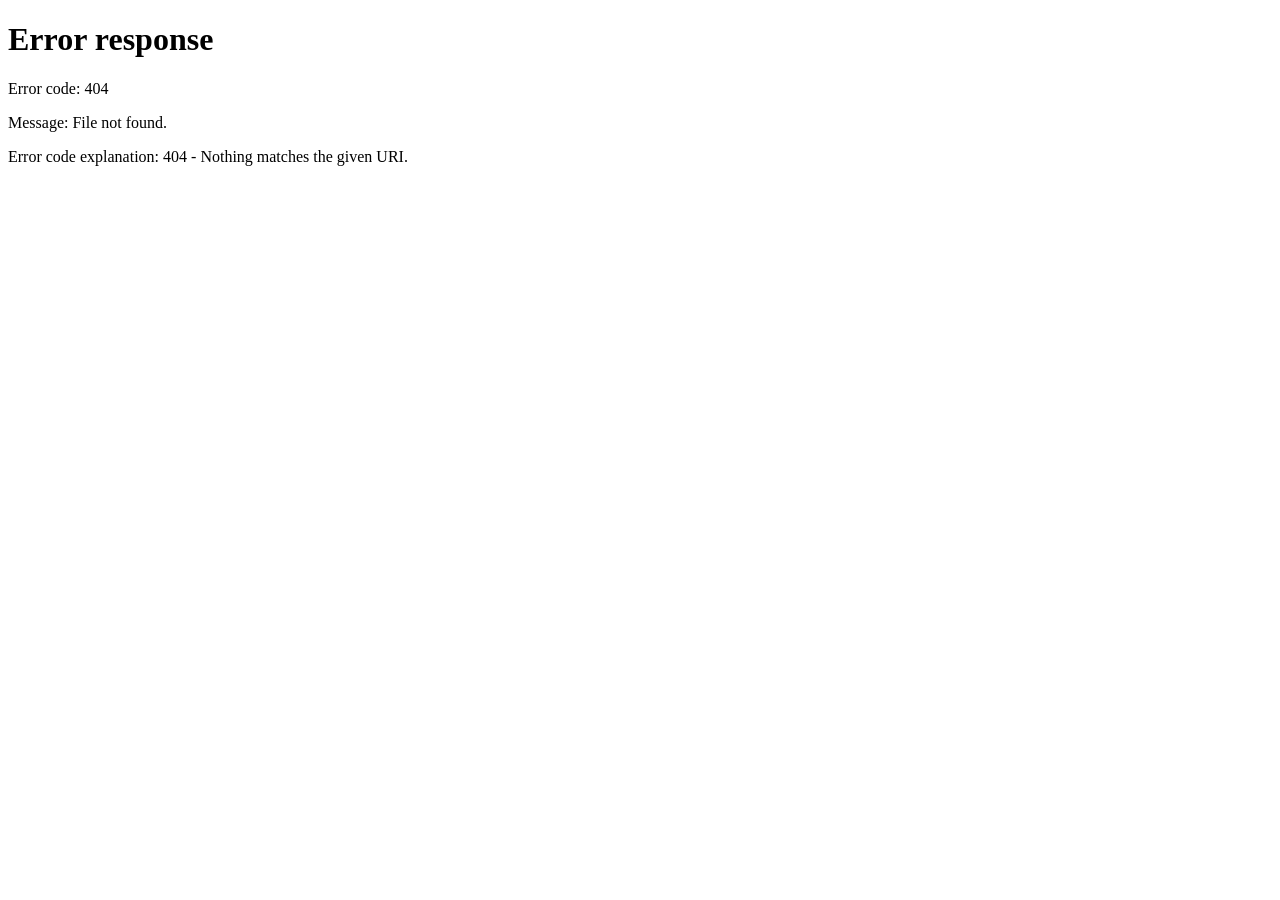
==== commit f66e506c: "Quarto website modelled on adriancorrendo.github.io" ====
--- a/index.html
+++ b/index.html
@@ -1,2055 +1,8 @@
-<!DOCTYPE html>
-<html lang="en">
-<head>
-  <meta charset="UTF-8" />
-  <meta name="viewport" content="width=device-width, initial-scale=1.0" />
-  <title>Jeewan Gamage | Soil Organic Matter</title>
-  <link rel="preconnect" href="https://fonts.googleapis.com">
-  <link rel="preconnect" href="https://fonts.gstatic.com" crossorigin>
-  <link href="https://fonts.googleapis.com/css2?family=Cormorant+Garamond:wght@500;600;700&family=Inter:wght@400;500;600;700&family=IBM+Plex+Mono:wght@400;500&display=swap" rel="stylesheet">
-  <style>
-    :root{
-      --bg-1:#0f0b08;
-      --bg-2:#1c120b;
-      --panel:rgba(34,21,13,0.86);
-      --panel-2:rgba(48,29,18,0.74);
-      --text:#f8efe3;
-      --muted:#d7b892;
-      --line:rgba(204,149,77,0.20);
-      --primary:#cf9447;
-      --primary-2:#f0c98a;
-      --accent:#6bb0b6;
-      --shadow:0 18px 48px rgba(0,0,0,0.34);
-      --radius:22px;
-      --blur:14px;
-      --hero-image:none;
-    }
-    *{box-sizing:border-box}
-    html{scroll-behavior:smooth}
-    body{
-      margin:0;
-      font-family:Inter,system-ui,-apple-system,Segoe UI,Roboto,Arial,sans-serif;
-      color:var(--text);
-      background:
-        radial-gradient(circle at 75% 14%, rgba(115,65,25,0.22), transparent 28%),
-        radial-gradient(circle at 10% 70%, rgba(73,110,112,0.12), transparent 26%),
-        linear-gradient(180deg,var(--bg-1),var(--bg-2) 36%, #120c08 100%);
-      min-height:100vh;
-    }
-    body::before{
-      content:"";
-      position:fixed;
-      inset:0;
-      pointer-events:none;
-      background:
-        linear-gradient(rgba(255,255,255,0.02) 1px, transparent 1px),
-        linear-gradient(90deg, rgba(255,255,255,0.02) 1px, transparent 1px);
-      background-size: 34px 34px;
-      mask-image: linear-gradient(180deg, rgba(0,0,0,0.36), transparent 78%);
-      opacity:0.38;
-    }
-    a{color:inherit}
-    img{max-width:100%;display:block}
-    .hidden{display:none !important}
-
-    .page-shell{
-      position:relative;
-      overflow:hidden;
-    }
-    .site-wrap{
-      max-width:1240px;
-      margin:0 auto;
-      padding:0 22px 100px;
-      position:relative;
-      z-index:1;
-    }
-
-    .editor-fab{
-      position:fixed;
-      right:18px;
-      bottom:18px;
-      z-index:80;
-      background:linear-gradient(135deg,var(--primary),#a66b25);
-      color:#140d08;
-      border:none;
-      border-radius:999px;
-      padding:13px 18px;
-      font-weight:700;
-      box-shadow:var(--shadow);
-      cursor:pointer;
-    }
-    .editor-drawer{
-      position:fixed;
-      right:18px;
-      bottom:76px;
-      z-index:81;
-      width:min(430px, calc(100vw - 26px));
-      background:rgba(16,10,7,0.92);
-      border:1px solid var(--line);
-      border-radius:24px;
-      box-shadow:var(--shadow);
-      backdrop-filter:blur(var(--blur));
-      padding:16px;
-      display:none;
-    }
-    .editor-drawer.open{display:block}
-    .drawer-title{
-      display:flex;
-      align-items:center;
-      justify-content:space-between;
-      gap:12px;
-      margin-bottom:10px;
-    }
-    .drawer-title strong{
-      font-family:"Cormorant Garamond",serif;
-      font-size:1.6rem;
-      color:var(--primary-2);
-    }
-    .drawer-sub{
-      font-size:0.88rem;
-      color:var(--muted);
-      line-height:1.5;
-      margin-bottom:12px;
-    }
-    .drawer-row{
-      display:flex;
-      flex-wrap:wrap;
-      gap:8px;
-      margin-bottom:8px;
-    }
-    .btn{
-      appearance:none;
-      border:none;
-      border-radius:14px;
-      padding:10px 14px;
-      cursor:pointer;
-      font-weight:700;
-      font-size:0.92rem;
-      background:rgba(255,255,255,0.07);
-      color:var(--text);
-      border:1px solid transparent;
-      transition:transform 0.12s ease, filter 0.12s ease, background 0.12s ease;
-    }
-    .btn:hover{transform:translateY(-1px);filter:brightness(1.06)}
-    .btn.primary{background:linear-gradient(135deg,var(--primary),#b47931);color:#180f09}
-    .btn.soft{background:rgba(255,255,255,0.06);border-color:var(--line)}
-    .btn.blue{background:#2d66eb;color:#fff}
-    .btn.green{background:#1f8e57;color:#fff}
-    .btn.red{background:#cc4e52;color:#fff}
-    .btn.ghost{background:transparent;border-color:var(--line)}
-    .btn.small{padding:7px 10px;border-radius:11px;font-size:0.83rem}
-    .btn:disabled{opacity:0.5;cursor:not-allowed}
-    .mono{
-      font-family:"IBM Plex Mono",monospace;
-      letter-spacing:.08em;
-      text-transform:uppercase;
-      font-size:0.72rem;
-      color:var(--muted);
-    }
-    .status{
-      font-size:0.82rem;
-      color:var(--primary-2);
-      min-height:1.1em;
-      margin-top:8px;
-    }
-    .editor-note{
-      margin-top:10px;
-      font-size:0.8rem;
-      line-height:1.55;
-      color:var(--muted);
-    }
-
-    .site-header{
-      padding:26px 0 12px;
-      position:sticky;
-      top:0;
-      z-index:35;
-      backdrop-filter:blur(10px);
-      background:linear-gradient(180deg, rgba(12,8,6,0.92), rgba(12,8,6,0.64) 78%, transparent);
-    }
-    .nav{
-      display:flex;
-      justify-content:space-between;
-      align-items:center;
-      gap:18px;
-      border:1px solid var(--line);
-      background:rgba(20,12,8,0.62);
-      border-radius:999px;
-      padding:12px 20px;
-      backdrop-filter:blur(12px);
-    }
-    .brand{
-      font-family:"Cormorant Garamond",serif;
-      font-size:2rem;
-      font-weight:700;
-      color:var(--primary-2);
-      text-decoration:none;
-      white-space:nowrap;
-    }
-    .nav-links{
-      display:flex;
-      gap:20px;
-      flex-wrap:wrap;
-      justify-content:flex-end;
-    }
-    .nav-links a{
-      text-decoration:none;
-      font-weight:700;
-      font-size:0.94rem;
-      color:#f3e6d6;
-    }
-    .nav-links a:hover{color:var(--primary-2)}
-
-    .hero{
-      position:relative;
-      min-height:82vh;
-      display:grid;
-      grid-template-columns:1.06fr .94fr;
-      gap:34px;
-      align-items:center;
-      padding:52px 0 28px;
-    }
-    .hero::before{
-      content:"";
-      position:absolute;
-      inset:0;
-      border-radius:34px;
-      background:
-        linear-gradient(90deg, rgba(18,12,8,0.92), rgba(18,12,8,0.58)),
-        var(--hero-image);
-      background-size:cover;
-      background-position:center;
-      opacity:1;
-      z-index:0;
-      border:1px solid rgba(255,255,255,0.04);
-    }
-    .hero > *{position:relative; z-index:1}
-    .hero-copy{
-      padding:34px;
-    }
-    .eyebrow{
-      display:inline-flex;
-      align-items:center;
-      gap:12px;
-      color:var(--primary);
-      font-family:"IBM Plex Mono",monospace;
-      font-size:0.86rem;
-      letter-spacing:.11em;
-      text-transform:uppercase;
-      margin-bottom:24px;
-      max-width:100%;
-      flex-wrap:wrap;
-    }
-    .eyebrow::before{
-      content:"";
-      width:34px;
-      height:1px;
-      background:var(--primary);
-    }
-    h1.hero-name{
-      margin:0 0 18px;
-      font-family:"Cormorant Garamond",serif;
-      font-size:clamp(3.2rem, 7vw, 6.8rem);
-      line-height:0.96;
-      font-weight:700;
-    }
-    h1.hero-name em{
-      display:block;
-      font-style:italic;
-      color:var(--primary-2);
-    }
-    .hero-tagline{
-      font-size:1.12rem;
-      line-height:1.85;
-      color:#f1e6da;
-      max-width:720px;
-      margin:0;
-    }
-    .cta-row{
-      display:flex;
-      flex-wrap:wrap;
-      gap:12px;
-      margin-top:26px;
-    }
-    .cta-link{
-      display:inline-flex;
-      align-items:center;
-      justify-content:center;
-      min-height:48px;
-      padding:12px 18px;
-      border-radius:14px;
-      text-decoration:none;
-      font-weight:700;
-      border:1px solid var(--line);
-    }
-    .cta-link.primary{
-      background:linear-gradient(135deg,var(--primary),#b97b33);
-      color:#170f09;
-      border-color:transparent;
-    }
-    .cta-link.secondary{
-      background:rgba(255,255,255,0.03);
-      color:var(--text);
-    }
-
-    .hero-visual{
-      padding:34px;
-    }
-    .image-card{
-      background:linear-gradient(180deg, rgba(255,255,255,0.04), rgba(255,255,255,0.02));
-      border:1px solid var(--line);
-      border-radius:30px;
-      min-height:520px;
-      box-shadow:var(--shadow);
-      overflow:hidden;
-      position:relative;
-      backdrop-filter:blur(8px);
-    }
-    .image-card img{
-      width:100%;
-      height:100%;
-      object-fit:cover;
-      min-height:520px;
-    }
-    .image-placeholder{
-      position:absolute;
-      inset:0;
-      display:flex;
-      align-items:center;
-      justify-content:center;
-      text-align:center;
-      padding:28px;
-      color:var(--muted);
-      line-height:1.7;
-      font-size:1rem;
-    }
-
-    section{
-      padding:78px 0 8px;
-    }
-    .section-head{
-      display:flex;
-      justify-content:space-between;
-      align-items:end;
-      gap:18px;
-      flex-wrap:wrap;
-      margin-bottom:22px;
-    }
-    .section-kicker{
-      font-family:"IBM Plex Mono",monospace;
-      letter-spacing:.13em;
-      text-transform:uppercase;
-      font-size:0.8rem;
-      color:var(--primary);
-    }
-    .section-title{
-      margin:8px 0 0;
-      font-family:"Cormorant Garamond",serif;
-      font-size:clamp(2.2rem, 4vw, 3.4rem);
-      line-height:1.04;
-      color:var(--text);
-    }
-    .section-note{
-      margin:0;
-      color:var(--muted);
-      font-size:0.96rem;
-      line-height:1.7;
-      max-width:700px;
-    }
-
-    .glass{
-      background:var(--panel);
-      border:1px solid var(--line);
-      box-shadow:var(--shadow);
-      backdrop-filter:blur(var(--blur));
-    }
-
-    .about-grid{
-      display:grid;
-      grid-template-columns:0.92fr 1.08fr;
-      gap:24px;
-      align-items:start;
-    }
-    .about-image{
-      min-height:440px;
-      border-radius:28px;
-      overflow:hidden;
-      position:relative;
-    }
-    .about-image img{
-      width:100%;
-      height:100%;
-      min-height:440px;
-      object-fit:cover;
-    }
-    .about-copy{
-      border-radius:28px;
-      padding:28px;
-    }
-    .about-copy p{
-      margin:0 0 14px;
-      line-height:1.85;
-      color:#f2e7dc;
-      font-size:1.03rem;
-    }
-
-    .grid-3{
-      display:grid;
-      grid-template-columns:repeat(3,1fr);
-      gap:16px;
-    }
-    .grid-2{
-      display:grid;
-      grid-template-columns:repeat(2,1fr);
-      gap:16px;
-    }
-    .card{
-      border-radius:24px;
-      padding:22px;
-      position:relative;
-    }
-    .card h3{
-      margin:0 0 10px;
-      font-size:1.18rem;
-      color:var(--text);
-    }
-    .card p{
-      margin:0;
-      line-height:1.75;
-      color:#efe2d3;
-    }
-    .card-meta{
-      margin:0 0 10px;
-      color:var(--muted);
-      font-size:0.92rem;
-      line-height:1.6;
-    }
-    .card-actions{
-      display:none;
-      gap:8px;
-      margin-top:14px;
-      flex-wrap:wrap;
-    }
-    body.edit-mode .card-actions{display:flex}
-
-    .pub-list,.update-list,.blog-list{
-      display:flex;
-      flex-direction:column;
-      gap:14px;
-    }
-    .pub-item,.update-item,.blog-item{
-      border-radius:22px;
-      padding:18px 20px;
-      display:grid;
-      gap:14px;
-      align-items:start;
-    }
-    .pub-item{
-      grid-template-columns:82px 1fr auto;
-    }
-    .pub-year{
-      font-family:"IBM Plex Mono",monospace;
-      color:var(--primary);
-      font-size:0.84rem;
-      letter-spacing:.06em;
-    }
-    .pub-main h3,.update-main h3,.blog-main h3{
-      margin:0 0 8px;
-      font-size:1.1rem;
-      line-height:1.35;
-    }
-    .pub-main p,.update-main p,.blog-main p{
-      margin:0 0 6px;
-      color:#f0e2d2;
-      line-height:1.75;
-    }
-    .type-pill{
-      align-self:start;
-      display:inline-flex;
-      padding:8px 12px;
-      border-radius:999px;
-      background:rgba(255,255,255,0.05);
-      border:1px solid var(--line);
-      color:var(--muted);
-      font-size:0.83rem;
-      font-weight:700;
-    }
-    .link-row{
-      display:flex;
-      flex-wrap:wrap;
-      gap:10px;
-      margin-top:10px;
-    }
-    .text-link{
-      display:inline-flex;
-      align-items:center;
-      gap:8px;
-      text-decoration:none;
-      color:var(--primary-2);
-      font-weight:700;
-      font-size:0.94rem;
-    }
-
-    .gallery-grid{
-      display:grid;
-      grid-template-columns:repeat(3,1fr);
-      gap:16px;
-    }
-    .gallery-item{
-      border-radius:24px;
-      overflow:hidden;
-      position:relative;
-    }
-    .gallery-photo{
-      height:250px;
-      background:rgba(255,255,255,0.04);
-    }
-    .gallery-photo img{
-      width:100%;
-      height:100%;
-      object-fit:cover;
-    }
-    .gallery-copy{
-      padding:18px 18px 20px;
-    }
-    .gallery-copy h3{
-      margin:0 0 8px;
-      font-size:1.08rem;
-    }
-    .gallery-copy p{
-      margin:0;
-      color:#efdfcf;
-      line-height:1.7;
-    }
-
-    .discussion-box,.contact-box{
-      border-radius:28px;
-      padding:24px;
-    }
-    .discussion-box p,.contact-box p{
-      margin:0 0 10px;
-      line-height:1.78;
-      color:#f0e4d6;
-    }
-    .contact-links{
-      display:flex;
-      flex-wrap:wrap;
-      gap:10px;
-      margin-top:16px;
-    }
-    .footer{
-      padding:70px 0 30px;
-      color:var(--muted);
-      font-size:0.9rem;
-    }
-
-    .edit-outline{
-      transition:box-shadow .12s ease, background .12s ease;
-      border-radius:12px;
-      outline:none;
-    }
-    body.edit-mode .edit-outline{
-      box-shadow:0 0 0 1px rgba(67,131,255,0.58) inset;
-      background:rgba(53,103,255,0.07);
-    }
-    body.edit-mode .edit-outline:hover{
-      box-shadow:0 0 0 2px rgba(67,131,255,0.8) inset;
-    }
-    .editable-block{display:block}
-    body:not(.edit-mode) [contenteditable="true"]{pointer-events:none}
-    .image-edit-btn{
-      position:absolute;
-      top:14px;
-      right:14px;
-      display:none;
-      z-index:4;
-    }
-    body.edit-mode .image-edit-btn{display:inline-flex}
-
-    .empty-note{
-      color:var(--muted);
-      line-height:1.7;
-      padding:22px;
-      border:1px dashed var(--line);
-      border-radius:22px;
-      background:rgba(255,255,255,0.03);
-    }
-
-    .modal{
-      position:fixed;
-      inset:0;
-      background:rgba(5,4,4,0.62);
-      z-index:100;
-      display:none;
-      align-items:center;
-      justify-content:center;
-      padding:18px;
-      backdrop-filter:blur(8px);
-    }
-    .modal.open{display:flex}
-    .modal-card{
-      width:min(760px, 100%);
-      max-height:90vh;
-      overflow:auto;
-      border-radius:28px;
-      padding:22px;
-      background:rgba(20,12,8,0.96);
-      border:1px solid var(--line);
-      box-shadow:var(--shadow);
-    }
-    .modal-title{
-      display:flex;
-      justify-content:space-between;
-      align-items:center;
-      gap:12px;
-      margin-bottom:12px;
-    }
-    .modal-title h3{
-      margin:0;
-      font-family:"Cormorant Garamond",serif;
-      font-size:2rem;
-      color:var(--primary-2);
-    }
-    .form-grid{
-      display:grid;
-      grid-template-columns:1fr 1fr;
-      gap:14px;
-    }
-    .field{
-      display:flex;
-      flex-direction:column;
-      gap:6px;
-      margin-bottom:12px;
-    }
-    .field label{
-      color:var(--muted);
-      font-size:0.87rem;
-      font-weight:700;
-    }
-    .field input,
-    .field textarea,
-    .field select{
-      width:100%;
-      border-radius:14px;
-      border:1px solid var(--line);
-      background:#100905;
-      color:var(--text);
-      padding:11px 12px;
-      font:inherit;
-    }
-    .field textarea{
-      min-height:110px;
-      resize:vertical;
-      line-height:1.6;
-    }
-    .field input[type="color"]{
-      padding:6px;
-      min-height:48px;
-      background:#100905;
-    }
-    .modal-actions{
-      display:flex;
-      flex-wrap:wrap;
-      justify-content:flex-end;
-      gap:10px;
-      margin-top:10px;
-    }
-    .helper{
-      color:var(--muted);
-      font-size:0.82rem;
-      line-height:1.55;
-      margin-top:6px;
-    }
-
-    @media (max-width:1080px){
-      .hero,.about-grid{grid-template-columns:1fr}
-      .hero{min-height:auto}
-      .grid-3,.gallery-grid{grid-template-columns:1fr 1fr}
-      .pub-item{grid-template-columns:1fr}
-    }
-    @media (max-width:760px){
-      .grid-3,.grid-2,.gallery-grid,.form-grid{grid-template-columns:1fr}
-      .site-wrap{padding:0 16px 90px}
-      .nav{border-radius:24px;padding:14px 16px}
-      .nav-links{gap:14px}
-      .hero-copy,.hero-visual{padding:24px}
-      .image-card,.about-image{min-height:340px}
-      .image-card img,.about-image img{min-height:340px}
-      .editor-drawer{right:10px;bottom:72px}
-      .editor-fab{right:10px;bottom:12px}
-    }
-  </style>
-</head>
-<body class="preview-mode">
-  <div class="page-shell">
-    <button id="openEditorBtn" class="editor-fab" type="button">Site editor</button>
-
-    <div id="editorDrawer" class="editor-drawer" aria-hidden="true">
-      <div class="drawer-title">
-        <strong>Website editor</strong>
-        <button class="btn ghost small" type="button" id="closeEditorBtn">Close</button>
-      </div>
-      <div class="drawer-sub">This site looks normal in preview mode. Turn on edit mode only when you need to change text, add links, upload images, or update sections.</div>
-      <div class="drawer-row">
-        <button class="btn primary" id="toggleEditBtn" type="button">Enter edit mode</button>
-        <button class="btn soft" id="undoBtn" type="button">Undo</button>
-        <button class="btn soft" id="redoBtn" type="button">Redo</button>
-      </div>
-      <div class="drawer-row">
-        <button class="btn soft" id="themeBtn" type="button">Theme & backgrounds</button>
-        <button class="btn soft" id="discussionBtn" type="button">Discussion settings</button>
-      </div>
-      <div class="drawer-row">
-        <button class="btn soft" id="addPublicationBtn" type="button">Add publication</button>
-        <button class="btn soft" id="addUpdateBtn" type="button">Add update</button>
-        <button class="btn soft" id="addBlogBtn" type="button">Add blog post</button>
-        <button class="btn soft" id="addGalleryBtn" type="button">Add gallery photo</button>
-      </div>
-      <div class="drawer-row">
-        <button class="btn blue" id="saveDraftBtn" type="button">Save draft</button>
-        <button class="btn green" id="downloadBtn" type="button">Download index.html</button>
-        <button class="btn red" id="resetBtn" type="button">Reset</button>
-      </div>
-      <div id="drawerStatus" class="status"></div>
-      <div class="editor-note">Changes save only in your browser until you press <strong>Download index.html</strong> and upload that file to GitHub. Publication cards support real Journal and PDF links. Blog posts, updates, and gallery photos can each have a discussion link, for example a GitHub issue or GitHub Discussions thread.</div>
-    </div>
-
-    <header class="site-header">
-      <div class="site-wrap">
-        <nav class="nav glass">
-          <a href="#top" class="brand edit-outline" data-path="siteTitle" data-placeholder="Site title">Jeewan Gamage</a>
-          <div class="nav-links">
-            <a href="#about">About</a>
-            <a href="#research">Research</a>
-            <a href="#publications">Publications</a>
-            <a href="#updates">Updates</a>
-            <a href="#blog">Blog</a>
-            <a href="#gallery">Gallery</a>
-            <a href="#discussion">Discussion</a>
-            <a href="#contact">Contact</a>
-          </div>
-        </nav>
-      </div>
-    </header>
-
-    <main class="site-wrap" id="top">
-      <section class="hero" id="hero">
-        <div class="hero-copy">
-          <div class="eyebrow edit-outline" data-path="hero.eyebrow" data-placeholder="Eyebrow text"></div>
-          <h1 class="hero-name">
-            <span class="edit-outline" data-path="hero.firstName" data-placeholder="First name"></span>
-            <em class="edit-outline" data-path="hero.lastName" data-placeholder="Last name"></em>
-          </h1>
-          <p class="hero-tagline edit-outline editable-block" data-path="hero.tagline" data-placeholder="Hero tagline"></p>
-          <div class="cta-row">
-            <a id="heroCta1" class="cta-link primary" href="#research"></a>
-            <a id="heroCta2" class="cta-link secondary" href="#publications"></a>
-          </div>
-        </div>
-        <div class="hero-visual">
-          <div class="image-card glass">
-            <button class="btn blue small image-edit-btn" type="button" data-image-target="heroPortrait">Change portrait</button>
-            <img id="heroPortraitImg" alt="Portrait" class="hidden">
-            <div id="heroPortraitPlaceholder" class="image-placeholder">Use edit mode, then choose <strong>Change portrait</strong> to add an image.</div>
-          </div>
-        </div>
-      </section>
-
-      <section id="about">
-        <div class="section-head">
-          <div>
-            <div class="section-kicker">Profile</div>
-            <h2 class="section-title edit-outline" data-path="about.title" data-placeholder="About title"></h2>
-          </div>
-          <p class="section-note edit-outline editable-block" data-path="about.note" data-placeholder="About section note"></p>
-        </div>
-        <div class="about-grid">
-          <div class="about-image glass">
-            <button class="btn blue small image-edit-btn" type="button" data-image-target="aboutImage">Change image</button>
-            <img id="aboutImageImg" alt="About image" class="hidden">
-            <div id="aboutImagePlaceholder" class="image-placeholder">Use edit mode, then choose <strong>Change image</strong> to add an about image.</div>
-          </div>
-          <div class="about-copy glass">
-            <p class="edit-outline editable-block" data-path="about.paragraphs.0" data-placeholder="About paragraph 1"></p>
-            <p class="edit-outline editable-block" data-path="about.paragraphs.1" data-placeholder="About paragraph 2"></p>
-            <p class="edit-outline editable-block" data-path="about.paragraphs.2" data-placeholder="About paragraph 3"></p>
-          </div>
-        </div>
-      </section>
-
-      <section id="research">
-        <div class="section-head">
-          <div>
-            <div class="section-kicker">Research programme</div>
-            <h2 class="section-title edit-outline" data-path="researchHeading.title" data-placeholder="Research section title"></h2>
-          </div>
-          <p class="section-note edit-outline editable-block" data-path="researchHeading.note" data-placeholder="Research section note"></p>
-        </div>
-        <div id="researchGrid" class="grid-3"></div>
-      </section>
-
-      <section id="publications">
-        <div class="section-head">
-          <div>
-            <div class="section-kicker">Selected work</div>
-            <h2 class="section-title edit-outline" data-path="publicationsHeading.title" data-placeholder="Publications title"></h2>
-          </div>
-          <p class="section-note edit-outline editable-block" data-path="publicationsHeading.note" data-placeholder="Publications note"></p>
-        </div>
-        <div id="publicationsList" class="pub-list"></div>
-      </section>
-
-      <section id="updates">
-        <div class="section-head">
-          <div>
-            <div class="section-kicker">Updates</div>
-            <h2 class="section-title edit-outline" data-path="updatesHeading.title" data-placeholder="Updates title"></h2>
-          </div>
-          <p class="section-note edit-outline editable-block" data-path="updatesHeading.note" data-placeholder="Updates note"></p>
-        </div>
-        <div id="updatesList" class="update-list"></div>
-      </section>
-
-      <section id="blog">
-        <div class="section-head">
-          <div>
-            <div class="section-kicker">Blog</div>
-            <h2 class="section-title edit-outline" data-path="blogHeading.title" data-placeholder="Blog title"></h2>
-          </div>
-          <p class="section-note edit-outline editable-block" data-path="blogHeading.note" data-placeholder="Blog note"></p>
-        </div>
-        <div id="blogList" class="blog-list"></div>
-      </section>
-
-      <section id="gallery">
-        <div class="section-head">
-          <div>
-            <div class="section-kicker">Gallery</div>
-            <h2 class="section-title edit-outline" data-path="galleryHeading.title" data-placeholder="Gallery title"></h2>
-          </div>
-          <p class="section-note edit-outline editable-block" data-path="galleryHeading.note" data-placeholder="Gallery note"></p>
-        </div>
-        <div id="galleryGrid" class="gallery-grid"></div>
-      </section>
-
-      <section id="discussion">
-        <div class="section-head">
-          <div>
-            <div class="section-kicker">Discussion</div>
-            <h2 class="section-title edit-outline" data-path="discussion.title" data-placeholder="Discussion title"></h2>
-          </div>
-          <p class="section-note edit-outline editable-block" data-path="discussion.note" data-placeholder="Discussion note"></p>
-        </div>
-        <div class="discussion-box glass">
-          <p class="edit-outline editable-block" data-path="discussion.description" data-placeholder="Discussion description"></p>
-          <div class="link-row">
-            <a id="forumLinkBtn" class="cta-link primary" target="_blank" rel="noopener">Open forum</a>
-          </div>
-          <div class="helper">For public comments on blog posts or photos, add a discussion link in the item editor. A GitHub Issues or GitHub Discussions URL works well here.</div>
-        </div>
-      </section>
-
-      <section id="contact">
-        <div class="section-head">
-          <div>
-            <div class="section-kicker">Contact</div>
-            <h2 class="section-title edit-outline" data-path="contact.title" data-placeholder="Contact title"></h2>
-          </div>
-          <p class="section-note edit-outline editable-block" data-path="contact.note" data-placeholder="Contact note"></p>
-        </div>
-        <div class="contact-box glass">
-          <p><strong>Email:</strong> <span class="edit-outline" data-path="contact.email" data-placeholder="Email"></span></p>
-          <p><strong>Affiliation:</strong> <span class="edit-outline" data-path="contact.affiliation" data-placeholder="Affiliation"></span></p>
-          <p><strong>Location:</strong> <span class="edit-outline" data-path="contact.location" data-placeholder="Location"></span></p>
-          <div id="contactLinks" class="contact-links"></div>
-        </div>
-      </section>
-
-      <footer class="footer">
-        <div class="mono">Designed for soil organic matter, spectroscopy, field systems, and academic communication.</div>
-      </footer>
-    </main>
-  </div>
-
-  <div id="modal" class="modal" aria-hidden="true">
-    <div class="modal-card">
-      <div class="modal-title">
-        <h3 id="modalTitle">Edit</h3>
-        <button type="button" class="btn ghost small" id="modalCloseBtn">Close</button>
-      </div>
-      <div id="modalBody"></div>
-      <div class="modal-actions" id="modalActions"></div>
-    </div>
-  </div>
-
-  <input id="imageInput" type="file" accept="image/*" class="hidden">
-
-  <script id="site-data" type="application/json">
-{
-  "siteTitle": "Jeewan Gamage",
-  "theme": {
-    "bg1": "#0f0b08",
-    "bg2": "#1c120b",
-    "panel": "rgba(34,21,13,0.86)",
-    "text": "#f8efe3",
-    "muted": "#d7b892",
-    "primary": "#cf9447",
-    "primary2": "#f0c98a",
-    "accent": "#6bb0b6",
-    "heroBackgroundImage": ""
-  },
-  "hero": {
-    "eyebrow": "Soil scientist · Postdoctoral researcher · Soil organic matter",
-    "firstName": "Jeewan",
-    "lastName": "Gamage",
-    "tagline": "Advancing the science of soil organic matter, water function, and spectroscopic measurement in agricultural systems, from mechanisms to field-scale translation.",
-    "cta1Label": "Explore research",
-    "cta1Href": "#research",
-    "cta2Label": "View publications",
-    "cta2Href": "#publications",
-    "portrait": ""
-  },
-  "about": {
-    "title": "Soil organic matter, from molecules to management",
-    "note": "A clean academic profile section for your background, methods, and broader research direction.",
-    "paragraphs": [
-      "I am a postdoctoral researcher in soil science with a focus on soil organic matter chemistry, density fractionation, and spectroscopic approaches including DRIFT and NMR.",
-      "My work links molecular-level understanding of carbon persistence with practical questions in forage systems, grazing management, and water-related soil function.",
-      "My broader goal is to develop mechanistic and field-relevant insight into how management reshapes particulate and mineral-associated organic matter, and how these changes can guide resilient agroecosystem design."
-    ],
-    "image": ""
-  },
-  "researchHeading": {
-    "title": "Research themes",
-    "note": "Use these cards for your core themes. Each card can be edited or removed in edit mode."
-  },
-  "research": [
-    {
-      "title": "Soil organic matter chemistry",
-      "text": "Mechanistic study of particulate and mineral-associated organic matter, density fractionation, and the chemistry of persistent carbon pools."
-    },
-    {
-      "title": "Spectroscopy and molecular characterization",
-      "text": "DRIFT, NMR, and related approaches to resolve management-sensitive changes in carbon composition and structural signatures."
-    },
-    {
-      "title": "Management, grazing, and soil function",
-      "text": "Linking soil carbon transformations with agronomic management, forage systems, and water-related soil function in agricultural landscapes."
-    }
-  ],
-  "publicationsHeading": {
-    "title": "Publications",
-    "note": "Add journal links and PDF links, so readers can go directly to the article or the full paper."
-  },
-  "publications": [
-    {
-      "year": "2024",
-      "title": "DRIFT-NMR-Jeewan et al 2024",
-      "authors": "Gamage, J., et al.",
-      "venue": "Add the journal or conference name here",
-      "type": "Paper",
-      "journalUrl": "",
-      "pdfUrl": ""
-    }
-  ],
-  "updatesHeading": {
-    "title": "Research updates",
-    "note": "Short updates are useful for seminar announcements, new datasets, talks, awards, and ongoing work."
-  },
-  "updates": [
-    {
-      "date": "2026-03-31",
-      "title": "Website launched",
-      "text": "This section can hold short site news, lab updates, conference notes, or publication announcements.",
-      "linkLabel": "",
-      "linkUrl": "",
-      "discussUrl": ""
-    }
-  ],
-  "blogHeading": {
-    "title": "Blog posts",
-    "note": "Use blog cards for longer reflections, research explainers, or field notes."
-  },
-  "blogs": [
-    {
-      "date": "2026-03-31",
-      "title": "Welcome to the site",
-      "excerpt": "This area can be used for longer-form posts on soil organic matter, methods, field observations, or academic reflections.",
-      "linkLabel": "",
-      "linkUrl": "",
-      "discussUrl": ""
-    }
-  ],
-  "galleryHeading": {
-    "title": "Gallery",
-    "note": "Add field photos, instrument photos, and conference images. Each card can include a discussion link."
-  },
-  "gallery": [
-    {
-      "title": "Field or lab photo",
-      "caption": "Upload a photo in edit mode, then add a caption here.",
-      "image": "",
-      "discussUrl": ""
-    }
-  ],
-  "discussion": {
-    "title": "Forum and discussion",
-    "note": "This section can point people to your main discussion space.",
-    "description": "Set your forum link to GitHub Discussions, GitHub Issues, or another public discussion page. You can also attach discussion links to individual blog posts and gallery photos.",
-    "forumLabel": "Open forum",
-    "forumUrl": ""
-  },
-  "contact": {
-    "title": "Get in touch",
-    "note": "Add your main academic contact information and profile links.",
-    "email": "your.email@example.com",
-    "affiliation": "University affiliation or research group",
-    "location": "City, Province, Country",
-    "scholarUrl": "",
-    "researchGateUrl": "",
-    "linkedInUrl": "",
-    "universityUrl": ""
-  }
-}
-  </script>
-
-  <script>
-    (() => {
-      const STORAGE_KEY = 'jeewan_som_site_final_draft_v1';
-      const DATA_SCRIPT_ID = 'site-data';
-      const MAX_HISTORY = 60;
-
-      const embeddedState = JSON.parse(document.getElementById(DATA_SCRIPT_ID).textContent);
-      let state = loadSavedDraft() || deepClone(embeddedState);
-      let undoStack = [];
-      let redoStack = [];
-      let editMode = false;
-      let sourceHTML = '';
-      let currentImageTarget = null;
-
-      fetch(window.location.href, { cache: 'no-store' })
-        .then(r => r.text())
-        .then(t => { sourceHTML = t; })
-        .catch(() => { sourceHTML = ''; });
-
-      const els = {
-        body: document.body,
-        drawer: document.getElementById('editorDrawer'),
-        openEditorBtn: document.getElementById('openEditorBtn'),
-        closeEditorBtn: document.getElementById('closeEditorBtn'),
-        toggleEditBtn: document.getElementById('toggleEditBtn'),
-        undoBtn: document.getElementById('undoBtn'),
-        redoBtn: document.getElementById('redoBtn'),
-        themeBtn: document.getElementById('themeBtn'),
-        discussionBtn: document.getElementById('discussionBtn'),
-        addPublicationBtn: document.getElementById('addPublicationBtn'),
-        addUpdateBtn: document.getElementById('addUpdateBtn'),
-        addBlogBtn: document.getElementById('addBlogBtn'),
-        addGalleryBtn: document.getElementById('addGalleryBtn'),
-        saveDraftBtn: document.getElementById('saveDraftBtn'),
-        downloadBtn: document.getElementById('downloadBtn'),
-        resetBtn: document.getElementById('resetBtn'),
-        drawerStatus: document.getElementById('drawerStatus'),
-        heroCta1: document.getElementById('heroCta1'),
-        heroCta2: document.getElementById('heroCta2'),
-        heroPortraitImg: document.getElementById('heroPortraitImg'),
-        heroPortraitPlaceholder: document.getElementById('heroPortraitPlaceholder'),
-        aboutImageImg: document.getElementById('aboutImageImg'),
-        aboutImagePlaceholder: document.getElementById('aboutImagePlaceholder'),
-        researchGrid: document.getElementById('researchGrid'),
-        publicationsList: document.getElementById('publicationsList'),
-        updatesList: document.getElementById('updatesList'),
-        blogList: document.getElementById('blogList'),
-        galleryGrid: document.getElementById('galleryGrid'),
-        forumLinkBtn: document.getElementById('forumLinkBtn'),
-        contactLinks: document.getElementById('contactLinks'),
-        modal: document.getElementById('modal'),
-        modalTitle: document.getElementById('modalTitle'),
-        modalBody: document.getElementById('modalBody'),
-        modalActions: document.getElementById('modalActions'),
-        modalCloseBtn: document.getElementById('modalCloseBtn'),
-        imageInput: document.getElementById('imageInput')
-      };
-
-      function deepClone(obj){
-        return JSON.parse(JSON.stringify(obj));
-      }
-
-      function loadSavedDraft(){
-        try{
-          const raw = localStorage.getItem(STORAGE_KEY);
-          return raw ? JSON.parse(raw) : null;
-        }catch(e){
-          return null;
-        }
-      }
-
-      function saveSavedDraft(){
-        localStorage.setItem(STORAGE_KEY, JSON.stringify(state));
-        setStatus('Draft saved in this browser.');
-      }
-
-      function setStatus(msg){
-        els.drawerStatus.textContent = msg || '';
-        if(msg){
-          clearTimeout(setStatus.timer);
-          setStatus.timer = setTimeout(() => {
-            if(els.drawerStatus.textContent === msg) els.drawerStatus.textContent = '';
-          }, 2400);
-        }
-      }
-
-      function pushHistory(){
-        undoStack.push(JSON.stringify(state));
-        if(undoStack.length > MAX_HISTORY) undoStack.shift();
-        redoStack = [];
-        updateUndoRedo();
-      }
-
-      function updateUndoRedo(){
-        els.undoBtn.disabled = undoStack.length === 0;
-        els.redoBtn.disabled = redoStack.length === 0;
-      }
-
-      function undo(){
-        if(!undoStack.length) return;
-        redoStack.push(JSON.stringify(state));
-        state = JSON.parse(undoStack.pop());
-        renderAll();
-        updateUndoRedo();
-        setStatus('Undo applied.');
-      }
-
-      function redo(){
-        if(!redoStack.length) return;
-        undoStack.push(JSON.stringify(state));
-        state = JSON.parse(redoStack.pop());
-        renderAll();
-        updateUndoRedo();
-        setStatus('Redo applied.');
-      }
-
-      function pathGet(obj, path){
-        const parts = path.split('.');
-        let cur = obj;
-        for(const part of parts){
-          if(cur == null) return '';
-          cur = cur[part];
-        }
-        return cur;
-      }
-
-      function pathSet(obj, path, value){
-        const parts = path.split('.');
-        let cur = obj;
-        for(let i = 0; i < parts.length - 1; i++){
-          const p = parts[i];
-          if(!(p in cur)) cur[p] = {};
-          cur = cur[p];
-        }
-        cur[parts[parts.length - 1]] = value;
-      }
-
-      function applyTheme(){
-        document.documentElement.style.setProperty('--bg-1', state.theme.bg1);
-        document.documentElement.style.setProperty('--bg-2', state.theme.bg2);
-        document.documentElement.style.setProperty('--panel', state.theme.panel);
-        document.documentElement.style.setProperty('--text', state.theme.text);
-        document.documentElement.style.setProperty('--muted', state.theme.muted);
-        document.documentElement.style.setProperty('--primary', state.theme.primary);
-        document.documentElement.style.setProperty('--primary-2', state.theme.primary2);
-        document.documentElement.style.setProperty('--accent', state.theme.accent);
-        const heroBg = state.theme.heroBackgroundImage ? `url("${state.theme.heroBackgroundImage}")` : 'none';
-        document.documentElement.style.setProperty('--hero-image', heroBg);
-      }
-
-      function syncEditableFields(){
-        document.querySelectorAll('[data-path]').forEach(el => {
-          const value = pathGet(state, el.dataset.path);
-          if(el.tagName === 'A' && el.classList.contains('brand')){
-            el.textContent = value || el.dataset.placeholder || '';
-          }else{
-            el.textContent = value || el.dataset.placeholder || '';
-          }
-          el.setAttribute('contenteditable', editMode ? 'true' : 'false');
-        });
-
-        document.querySelectorAll('.edit-outline').forEach(el => {
-          if(editMode){
-            el.dataset.wasEditable = '1';
-          }
-        });
-
-        els.heroCta1.textContent = state.hero.cta1Label || 'Explore research';
-        els.heroCta1.href = state.hero.cta1Href || '#research';
-        els.heroCta2.textContent = state.hero.cta2Label || 'View publications';
-        els.heroCta2.href = state.hero.cta2Href || '#publications';
-      }
-
-      function renderImage(imgEl, placeholderEl, dataUrl){
-        if(dataUrl){
-          imgEl.src = dataUrl;
-          imgEl.classList.remove('hidden');
-          placeholderEl.classList.add('hidden');
-        }else{
-          imgEl.src = '';
-          imgEl.classList.add('hidden');
-          placeholderEl.classList.remove('hidden');
-        }
-      }
-
-      function actionButtons(editFn, deleteFn, extraHtml=''){
-        if(!editMode) return '';
-        return `
-          <div class="card-actions">
-            <button type="button" class="btn soft small" data-action="${editFn.action}" data-index="${editFn.index}">Edit</button>
-            ${extraHtml}
-            <button type="button" class="btn red small" data-action="${deleteFn.action}" data-index="${deleteFn.index}">Delete</button>
-          </div>
-        `;
-      }
-
-      function renderResearch(){
-        els.researchGrid.innerHTML = '';
-        if(!state.research.length){
-          els.researchGrid.innerHTML = '<div class="empty-note">No research themes yet. Use edit mode and add them in the code later, or keep the default cards as templates.</div>';
-          return;
-        }
-        state.research.forEach((item, index) => {
-          const card = document.createElement('article');
-          card.className = 'card glass';
-          card.innerHTML = `
-            <h3 class="edit-outline editable-block" data-path="research.${index}.title" data-placeholder="Research title">${escapeHtml(item.title)}</h3>
-            <p class="edit-outline editable-block" data-path="research.${index}.text" data-placeholder="Research description">${escapeHtml(item.text)}</p>
-          `;
-          els.researchGrid.appendChild(card);
-        });
-        syncEditableFields();
-      }
-
-      function renderPublications(){
-        if(!state.publications.length){
-          els.publicationsList.innerHTML = '<div class="empty-note">No publications yet. Open the site editor and choose <strong>Add publication</strong>.</div>';
-          return;
-        }
-        els.publicationsList.innerHTML = state.publications.map((item, index) => `
-          <article class="pub-item glass">
-            <div class="pub-year">${escapeHtml(item.year || '')}</div>
-            <div class="pub-main">
-              <h3>${escapeHtml(item.title || '')}</h3>
-              <p>${escapeHtml(item.authors || '')}</p>
-              <p>${escapeHtml(item.venue || '')}</p>
-              <div class="link-row">
-                ${item.journalUrl ? `<a class="text-link" href="${escapeAttr(item.journalUrl)}" target="_blank" rel="noopener">Journal link</a>` : ''}
-                ${item.pdfUrl ? `<a class="text-link" href="${escapeAttr(item.pdfUrl)}" target="_blank" rel="noopener">PDF</a>` : ''}
-              </div>
-              ${editMode ? `<div class="card-actions"><button type="button" class="btn soft small" data-action="edit-publication" data-index="${index}">Edit</button><button type="button" class="btn red small" data-action="delete-publication" data-index="${index}">Delete</button></div>` : ''}
-            </div>
-            <div class="type-pill">${escapeHtml(item.type || 'Paper')}</div>
-          </article>
-        `).join('');
-      }
-
-      function renderUpdates(){
-        if(!state.updates.length){
-          els.updatesList.innerHTML = '<div class="empty-note">No updates yet. Use <strong>Add update</strong> in the site editor.</div>';
-          return;
-        }
-        els.updatesList.innerHTML = state.updates.map((item, index) => `
-          <article class="update-item glass">
-            <div class="update-main">
-              <div class="pub-year">${escapeHtml(item.date || '')}</div>
-              <h3>${escapeHtml(item.title || '')}</h3>
-              <p>${escapeHtml(item.text || '')}</p>
-              <div class="link-row">
-                ${item.linkUrl ? `<a class="text-link" href="${escapeAttr(item.linkUrl)}" target="_blank" rel="noopener">${escapeHtml(item.linkLabel || 'Open link')}</a>` : ''}
-                ${item.discussUrl ? `<a class="text-link" href="${escapeAttr(item.discussUrl)}" target="_blank" rel="noopener">Discuss</a>` : ''}
-              </div>
-              ${editMode ? `<div class="card-actions"><button type="button" class="btn soft small" data-action="edit-update" data-index="${index}">Edit</button><button type="button" class="btn red small" data-action="delete-update" data-index="${index}">Delete</button></div>` : ''}
-            </div>
-          </article>
-        `).join('');
-      }
-
-      function renderBlogs(){
-        if(!state.blogs.length){
-          els.blogList.innerHTML = '<div class="empty-note">No blog posts yet. Use <strong>Add blog post</strong> in the site editor.</div>';
-          return;
-        }
-        els.blogList.innerHTML = state.blogs.map((item, index) => `
-          <article class="blog-item glass">
-            <div class="blog-main">
-              <div class="pub-year">${escapeHtml(item.date || '')}</div>
-              <h3>${escapeHtml(item.title || '')}</h3>
-              <p>${escapeHtml(item.excerpt || '')}</p>
-              <div class="link-row">
-                ${item.linkUrl ? `<a class="text-link" href="${escapeAttr(item.linkUrl)}" target="_blank" rel="noopener">${escapeHtml(item.linkLabel || 'Read more')}</a>` : ''}
-                ${item.discussUrl ? `<a class="text-link" href="${escapeAttr(item.discussUrl)}" target="_blank" rel="noopener">Discuss</a>` : ''}
-              </div>
-              ${editMode ? `<div class="card-actions"><button type="button" class="btn soft small" data-action="edit-blog" data-index="${index}">Edit</button><button type="button" class="btn red small" data-action="delete-blog" data-index="${index}">Delete</button></div>` : ''}
-            </div>
-          </article>
-        `).join('');
-      }
-
-      function renderGallery(){
-        if(!state.gallery.length){
-          els.galleryGrid.innerHTML = '<div class="empty-note">No gallery items yet. Use <strong>Add gallery photo</strong> in the site editor.</div>';
-          return;
-        }
-        els.galleryGrid.innerHTML = state.gallery.map((item, index) => `
-          <article class="gallery-item glass">
-            <div class="gallery-photo">
-              ${item.image ? `<img src="${escapeAttr(item.image)}" alt="${escapeAttr(item.title || 'Gallery image')}">` : `<div class="image-placeholder">No image yet</div>`}
-            </div>
-            <div class="gallery-copy">
-              <h3>${escapeHtml(item.title || '')}</h3>
-              <p>${escapeHtml(item.caption || '')}</p>
-              <div class="link-row">
-                ${item.discussUrl ? `<a class="text-link" href="${escapeAttr(item.discussUrl)}" target="_blank" rel="noopener">Discuss photo</a>` : ''}
-              </div>
-              ${editMode ? `<div class="card-actions"><button type="button" class="btn soft small" data-action="edit-gallery" data-index="${index}">Edit</button><button type="button" class="btn red small" data-action="delete-gallery" data-index="${index}">Delete</button></div>` : ''}
-            </div>
-          </article>
-        `).join('');
-      }
-
-      function renderContactLinks(){
-        const links = [
-          { label: 'Google Scholar', url: state.contact.scholarUrl },
-          { label: 'ResearchGate', url: state.contact.researchGateUrl },
-          { label: 'LinkedIn', url: state.contact.linkedInUrl },
-          { label: 'University profile', url: state.contact.universityUrl }
-        ].filter(x => x.url);
-        els.contactLinks.innerHTML = links.map(item => `<a class="cta-link secondary" href="${escapeAttr(item.url)}" target="_blank" rel="noopener">${escapeHtml(item.label)}</a>`).join('');
-      }
-
-      function renderDiscussion(){
-        els.forumLinkBtn.textContent = state.discussion.forumLabel || 'Open forum';
-        els.forumLinkBtn.href = state.discussion.forumUrl || '#discussion';
-        if(!state.discussion.forumUrl){
-          els.forumLinkBtn.removeAttribute('target');
-          els.forumLinkBtn.removeAttribute('rel');
-        }else{
-          els.forumLinkBtn.setAttribute('target', '_blank');
-          els.forumLinkBtn.setAttribute('rel', 'noopener');
-        }
-      }
-
-      function updateEditModeUI(){
-        els.body.classList.toggle('edit-mode', editMode);
-        els.body.classList.toggle('preview-mode', !editMode);
-        els.toggleEditBtn.textContent = editMode ? 'Exit edit mode' : 'Enter edit mode';
-        syncEditableFields();
-        renderPublications();
-        renderUpdates();
-        renderBlogs();
-        renderGallery();
-      }
-
-      function renderAll(){
-        applyTheme();
-        syncEditableFields();
-        renderImage(els.heroPortraitImg, els.heroPortraitPlaceholder, state.hero.portrait);
-        renderImage(els.aboutImageImg, els.aboutImagePlaceholder, state.about.image);
-        renderResearch();
-        renderPublications();
-        renderUpdates();
-        renderBlogs();
-        renderGallery();
-        renderDiscussion();
-        renderContactLinks();
-        updateEditModeUI();
-        updateUndoRedo();
-      }
-
-      function escapeHtml(str){
-        return String(str || '')
-          .replaceAll('&', '&amp;')
-          .replaceAll('<', '&lt;')
-          .replaceAll('>', '&gt;')
-          .replaceAll('"', '&quot;');
-      }
-
-      function escapeAttr(str){
-        return escapeHtml(str).replaceAll("'", '&#39;');
-      }
-
-      function bindInlineEditing(){
-        document.addEventListener('focusin', e => {
-          const el = e.target.closest('[data-path]');
-          if(!el || !editMode) return;
-          el.dataset.before = el.textContent;
-        });
-
-        document.addEventListener('blur', e => {
-          const el = e.target.closest('[data-path]');
-          if(!el || !editMode) return;
-          const after = el.textContent.trim();
-          const before = (el.dataset.before || '').trim();
-          if(after !== before){
-            pushHistory();
-            pathSet(state, el.dataset.path, after);
-            renderAll();
-          }
-        }, true);
-      }
-
-      function openEditor(){
-        els.drawer.classList.add('open');
-        els.drawer.setAttribute('aria-hidden', 'false');
-      }
-
-      function closeEditor(){
-        els.drawer.classList.remove('open');
-        els.drawer.setAttribute('aria-hidden', 'true');
-      }
-
-      function openModal(title, bodyHtml, actions){
-        els.modalTitle.textContent = title;
-        els.modalBody.innerHTML = bodyHtml;
-        els.modalActions.innerHTML = actions.map(a => `<button type="button" class="btn ${a.className || 'soft'}" data-modal-action="${a.id}">${a.label}</button>`).join('');
-        els.modal.classList.add('open');
-        els.modal.setAttribute('aria-hidden', 'false');
-
-        actions.forEach(a => {
-          const btn = els.modalActions.querySelector(`[data-modal-action="${a.id}"]`);
-          if(btn) btn.addEventListener('click', a.onClick);
-        });
-      }
-
-      function closeModal(){
-        els.modal.classList.remove('open');
-        els.modal.setAttribute('aria-hidden', 'true');
-        els.modalBody.innerHTML = '';
-        els.modalActions.innerHTML = '';
-      }
-
-      function formValue(id){
-        const el = document.getElementById(id);
-        return el ? el.value : '';
-      }
-
-      function openThemeModal(){
-        openModal(
-          'Theme and backgrounds',
-          `
-            <div class="form-grid">
-              <div class="field">
-                <label>Primary color</label>
-                <input type="color" id="themePrimary" value="${escapeAttr(state.theme.primary)}">
-              </div>
-              <div class="field">
-                <label>Soft gold</label>
-                <input type="color" id="themePrimary2" value="${escapeAttr(state.theme.primary2)}">
-              </div>
-              <div class="field">
-                <label>Accent color</label>
-                <input type="color" id="themeAccent" value="${escapeAttr(state.theme.accent)}">
-              </div>
-              <div class="field">
-                <label>Text color</label>
-                <input type="color" id="themeText" value="${escapeAttr(state.theme.text)}">
-              </div>
-              <div class="field">
-                <label>Muted text</label>
-                <input type="color" id="themeMuted" value="${escapeAttr(state.theme.muted)}">
-              </div>
-              <div class="field">
-                <label>Top background</label>
-                <input type="color" id="themeBg1" value="${escapeAttr(state.theme.bg1)}">
-              </div>
-              <div class="field">
-                <label>Bottom background</label>
-                <input type="color" id="themeBg2" value="${escapeAttr(state.theme.bg2)}">
-              </div>
-              <div class="field">
-                <label>Panel background</label>
-                <input id="themePanel" value="${escapeAttr(state.theme.panel)}" placeholder="rgba(34,21,13,0.86)">
-              </div>
-            </div>
-            <div class="field">
-              <label>Hero background image</label>
-              <div class="helper">Add a wide background image for the hero section, or clear it to return to the clean gradient.</div>
-              <div style="display:flex; gap:10px; flex-wrap:wrap; margin-top:8px;">
-                <button type="button" class="btn blue" id="uploadHeroBackgroundBtn">Upload image</button>
-                <button type="button" class="btn ghost" id="clearHeroBackgroundBtn">Clear image</button>
-              </div>
-            </div>
-          `,
-          [
-            {
-              id:'cancel',
-              label:'Close',
-              className:'ghost',
-              onClick: closeModal
-            },
-            {
-              id:'save',
-              label:'Save theme',
-              className:'primary',
-              onClick: () => {
-                pushHistory();
-                state.theme.primary = formValue('themePrimary');
-                state.theme.primary2 = formValue('themePrimary2');
-                state.theme.accent = formValue('themeAccent');
-                state.theme.text = formValue('themeText');
-                state.theme.muted = formValue('themeMuted');
-                state.theme.bg1 = formValue('themeBg1');
-                state.theme.bg2 = formValue('themeBg2');
-                state.theme.panel = formValue('themePanel');
-                closeModal();
-                renderAll();
-                setStatus('Theme updated.');
-              }
-            }
-          ]
-        );
-
-        document.getElementById('uploadHeroBackgroundBtn').addEventListener('click', () => {
-          currentImageTarget = 'theme.heroBackgroundImage';
-          els.imageInput.click();
-        });
-        document.getElementById('clearHeroBackgroundBtn').addEventListener('click', () => {
-          pushHistory();
-          state.theme.heroBackgroundImage = '';
-          closeModal();
-          renderAll();
-          setStatus('Hero background cleared.');
-        });
-      }
-
-      function openDiscussionModal(){
-        openModal(
-          'Discussion settings',
-          `
-            <div class="field">
-              <label>Discussion title</label>
-              <input id="discussionTitle" value="${escapeAttr(state.discussion.title)}">
-            </div>
-            <div class="field">
-              <label>Section note</label>
-              <textarea id="discussionNote">${escapeHtml(state.discussion.note)}</textarea>
-            </div>
-            <div class="field">
-              <label>Description</label>
-              <textarea id="discussionDescription">${escapeHtml(state.discussion.description)}</textarea>
-            </div>
-            <div class="form-grid">
-              <div class="field">
-                <label>Forum button label</label>
-                <input id="discussionLabel" value="${escapeAttr(state.discussion.forumLabel)}">
-              </div>
-              <div class="field">
-                <label>Forum URL</label>
-                <input id="discussionUrl" value="${escapeAttr(state.discussion.forumUrl)}" placeholder="https://github.com/...">
-              </div>
-            </div>
-            <div class="helper">A GitHub Discussions URL or GitHub Issues page works well. You can also add individual discussion links to each update, blog post, or photo.</div>
-          `,
-          [
-            { id:'cancel', label:'Close', className:'ghost', onClick: closeModal },
-            {
-              id:'save',
-              label:'Save discussion',
-              className:'primary',
-              onClick: () => {
-                pushHistory();
-                state.discussion.title = formValue('discussionTitle');
-                state.discussion.note = formValue('discussionNote');
-                state.discussion.description = formValue('discussionDescription');
-                state.discussion.forumLabel = formValue('discussionLabel');
-                state.discussion.forumUrl = formValue('discussionUrl');
-                closeModal();
-                renderAll();
-                setStatus('Discussion settings updated.');
-              }
-            }
-          ]
-        );
-      }
-
-      function publicationModal(existing = null, index = null){
-        const item = existing || {
-          year:'',
-          title:'',
-          authors:'',
-          venue:'',
-          type:'Paper',
-          journalUrl:'',
-          pdfUrl:''
-        };
-        openModal(
-          existing ? 'Edit publication' : 'Add publication',
-          `
-            <div class="form-grid">
-              <div class="field">
-                <label>Year</label>
-                <input id="pubYear" value="${escapeAttr(item.year)}">
-              </div>
-              <div class="field">
-                <label>Type</label>
-                <select id="pubType">
-                  ${['Paper','Review','Preprint','Book chapter','Conference','Thesis'].map(v => `<option value="${escapeAttr(v)}" ${item.type===v?'selected':''}>${escapeHtml(v)}</option>`).join('')}
-                </select>
-              </div>
-            </div>
-            <div class="field">
-              <label>Title</label>
-              <input id="pubTitle" value="${escapeAttr(item.title)}">
-            </div>
-            <div class="field">
-              <label>Authors</label>
-              <input id="pubAuthors" value="${escapeAttr(item.authors)}">
-            </div>
-            <div class="field">
-              <label>Journal or conference</label>
-              <input id="pubVenue" value="${escapeAttr(item.venue)}">
-            </div>
-            <div class="form-grid">
-              <div class="field">
-                <label>Journal or DOI link</label>
-                <input id="pubJournalUrl" value="${escapeAttr(item.journalUrl)}" placeholder="https://doi.org/...">
-              </div>
-              <div class="field">
-                <label>PDF link</label>
-                <input id="pubPdfUrl" value="${escapeAttr(item.pdfUrl)}" placeholder="papers/your-paper.pdf">
-              </div>
-            </div>
-          `,
-          [
-            { id:'cancel', label:'Cancel', className:'ghost', onClick: closeModal },
-            {
-              id:'save',
-              label: existing ? 'Save publication' : 'Add publication',
-              className:'primary',
-              onClick: () => {
-                pushHistory();
-                const newItem = {
-                  year: formValue('pubYear'),
-                  title: formValue('pubTitle'),
-                  authors: formValue('pubAuthors'),
-                  venue: formValue('pubVenue'),
-                  type: formValue('pubType'),
-                  journalUrl: formValue('pubJournalUrl'),
-                  pdfUrl: formValue('pubPdfUrl')
-                };
-                if(index == null) state.publications.unshift(newItem);
-                else state.publications[index] = newItem;
-                closeModal();
-                renderAll();
-                setStatus(existing ? 'Publication updated.' : 'Publication added.');
-              }
-            }
-          ]
-        );
-      }
-
-      function updateModal(existing = null, index = null){
-        const item = existing || {
-          date:'',
-          title:'',
-          text:'',
-          linkLabel:'',
-          linkUrl:'',
-          discussUrl:''
-        };
-        openModal(
-          existing ? 'Edit update' : 'Add update',
-          `
-            <div class="form-grid">
-              <div class="field">
-                <label>Date</label>
-                <input id="upDate" value="${escapeAttr(item.date)}" placeholder="YYYY-MM-DD">
-              </div>
-              <div class="field">
-                <label>Link label</label>
-                <input id="upLinkLabel" value="${escapeAttr(item.linkLabel)}" placeholder="Read more">
-              </div>
-            </div>
-            <div class="field">
-              <label>Title</label>
-              <input id="upTitle" value="${escapeAttr(item.title)}">
-            </div>
-            <div class="field">
-              <label>Text</label>
-              <textarea id="upText">${escapeHtml(item.text)}</textarea>
-            </div>
-            <div class="form-grid">
-              <div class="field">
-                <label>Optional link URL</label>
-                <input id="upLinkUrl" value="${escapeAttr(item.linkUrl)}">
-              </div>
-              <div class="field">
-                <label>Discussion URL</label>
-                <input id="upDiscussUrl" value="${escapeAttr(item.discussUrl)}" placeholder="GitHub issue or discussion URL">
-              </div>
-            </div>
-          `,
-          [
-            { id:'cancel', label:'Cancel', className:'ghost', onClick: closeModal },
-            {
-              id:'save',
-              label: existing ? 'Save update' : 'Add update',
-              className:'primary',
-              onClick: () => {
-                pushHistory();
-                const newItem = {
-                  date: formValue('upDate'),
-                  title: formValue('upTitle'),
-                  text: formValue('upText'),
-                  linkLabel: formValue('upLinkLabel'),
-                  linkUrl: formValue('upLinkUrl'),
-                  discussUrl: formValue('upDiscussUrl')
-                };
-                if(index == null) state.updates.unshift(newItem);
-                else state.updates[index] = newItem;
-                closeModal();
-                renderAll();
-                setStatus(existing ? 'Update saved.' : 'Update added.');
-              }
-            }
-          ]
-        );
-      }
-
-      function blogModal(existing = null, index = null){
-        const item = existing || {
-          date:'',
-          title:'',
-          excerpt:'',
-          linkLabel:'',
-          linkUrl:'',
-          discussUrl:''
-        };
-        openModal(
-          existing ? 'Edit blog post' : 'Add blog post',
-          `
-            <div class="form-grid">
-              <div class="field">
-                <label>Date</label>
-                <input id="blogDate" value="${escapeAttr(item.date)}" placeholder="YYYY-MM-DD">
-              </div>
-              <div class="field">
-                <label>Link label</label>
-                <input id="blogLinkLabel" value="${escapeAttr(item.linkLabel)}" placeholder="Read more">
-              </div>
-            </div>
-            <div class="field">
-              <label>Title</label>
-              <input id="blogTitle" value="${escapeAttr(item.title)}">
-            </div>
-            <div class="field">
-              <label>Excerpt</label>
-              <textarea id="blogExcerpt">${escapeHtml(item.excerpt)}</textarea>
-            </div>
-            <div class="form-grid">
-              <div class="field">
-                <label>Optional post URL</label>
-                <input id="blogLinkUrl" value="${escapeAttr(item.linkUrl)}">
-              </div>
-              <div class="field">
-                <label>Discussion URL</label>
-                <input id="blogDiscussUrl" value="${escapeAttr(item.discussUrl)}">
-              </div>
-            </div>
-          `,
-          [
-            { id:'cancel', label:'Cancel', className:'ghost', onClick: closeModal },
-            {
-              id:'save',
-              label: existing ? 'Save post' : 'Add post',
-              className:'primary',
-              onClick: () => {
-                pushHistory();
-                const newItem = {
-                  date: formValue('blogDate'),
-                  title: formValue('blogTitle'),
-                  excerpt: formValue('blogExcerpt'),
-                  linkLabel: formValue('blogLinkLabel'),
-                  linkUrl: formValue('blogLinkUrl'),
-                  discussUrl: formValue('blogDiscussUrl')
-                };
-                if(index == null) state.blogs.unshift(newItem);
-                else state.blogs[index] = newItem;
-                closeModal();
-                renderAll();
-                setStatus(existing ? 'Blog post saved.' : 'Blog post added.');
-              }
-            }
-          ]
-        );
-      }
-
-      function galleryModal(existing = null, index = null){
-        const item = existing || {
-          title:'',
-          caption:'',
-          image:'',
-          discussUrl:''
-        };
-        openModal(
-          existing ? 'Edit gallery item' : 'Add gallery item',
-          `
-            <div class="field">
-              <label>Title</label>
-              <input id="galTitle" value="${escapeAttr(item.title)}">
-            </div>
-            <div class="field">
-              <label>Caption</label>
-              <textarea id="galCaption">${escapeHtml(item.caption)}</textarea>
-            </div>
-            <div class="field">
-              <label>Discussion URL</label>
-              <input id="galDiscussUrl" value="${escapeAttr(item.discussUrl)}" placeholder="Optional discussion link">
-            </div>
-            <div class="field">
-              <label>Photo</label>
-              <div class="helper">Use the upload button to add or replace the image.</div>
-              <div style="display:flex; gap:10px; flex-wrap:wrap; margin-top:8px;">
-                <button type="button" class="btn blue" id="uploadGalleryImageBtn">Upload image</button>
-                ${item.image ? '<button type="button" class="btn ghost" id="clearGalleryImageBtn">Clear image</button>' : ''}
-              </div>
-              <input type="hidden" id="galImageData" value="${escapeAttr(item.image)}">
-            </div>
-          `,
-          [
-            { id:'cancel', label:'Cancel', className:'ghost', onClick: closeModal },
-            {
-              id:'save',
-              label: existing ? 'Save photo' : 'Add photo',
-              className:'primary',
-              onClick: () => {
-                pushHistory();
-                const newItem = {
-                  title: formValue('galTitle'),
-                  caption: formValue('galCaption'),
-                  image: formValue('galImageData'),
-                  discussUrl: formValue('galDiscussUrl')
-                };
-                if(index == null) state.gallery.unshift(newItem);
-                else state.gallery[index] = newItem;
-                closeModal();
-                renderAll();
-                setStatus(existing ? 'Gallery item saved.' : 'Gallery item added.');
-              }
-            }
-          ]
-        );
-
-        document.getElementById('uploadGalleryImageBtn').addEventListener('click', () => {
-          currentImageTarget = { modalFieldId: 'galImageData' };
-          els.imageInput.click();
-        });
-        const clearBtn = document.getElementById('clearGalleryImageBtn');
-        if(clearBtn){
-          clearBtn.addEventListener('click', () => {
-            document.getElementById('galImageData').value = '';
-          });
-        }
-      }
-
-      function handleActionClick(e){
-        const btn = e.target.closest('[data-action]');
-        if(!btn) return;
-        const index = Number(btn.dataset.index);
-        const action = btn.dataset.action;
-
-        if(action === 'edit-publication') publicationModal(state.publications[index], index);
-        if(action === 'delete-publication'){
-          if(confirm('Delete this publication?')){
-            pushHistory();
-            state.publications.splice(index,1);
-            renderAll();
-          }
-        }
-
-        if(action === 'edit-update') updateModal(state.updates[index], index);
-        if(action === 'delete-update'){
-          if(confirm('Delete this update?')){
-            pushHistory();
-            state.updates.splice(index,1);
-            renderAll();
-          }
-        }
-
-        if(action === 'edit-blog') blogModal(state.blogs[index], index);
-        if(action === 'delete-blog'){
-          if(confirm('Delete this blog post?')){
-            pushHistory();
-            state.blogs.splice(index,1);
-            renderAll();
-          }
-        }
-
-        if(action === 'edit-gallery') galleryModal(state.gallery[index], index);
-        if(action === 'delete-gallery'){
-          if(confirm('Delete this gallery item?')){
-            pushHistory();
-            state.gallery.splice(index,1);
-            renderAll();
-          }
-        }
-      }
-
-      async function compressImage(file, maxWidth = 1800, maxHeight = 1800, quality = 0.88){
-        const dataUrl = await readFileAsDataURL(file);
-        const img = await loadImage(dataUrl);
-        const ratio = Math.min(1, maxWidth / img.width, maxHeight / img.height);
-        const w = Math.max(1, Math.round(img.width * ratio));
-        const h = Math.max(1, Math.round(img.height * ratio));
-        const canvas = document.createElement('canvas');
-        canvas.width = w;
-        canvas.height = h;
-        const ctx = canvas.getContext('2d');
-        ctx.drawImage(img, 0, 0, w, h);
-        return canvas.toDataURL('image/jpeg', quality);
-      }
-
-      function readFileAsDataURL(file){
-        return new Promise((resolve, reject) => {
-          const fr = new FileReader();
-          fr.onload = () => resolve(fr.result);
-          fr.onerror = reject;
-          fr.readAsDataURL(file);
-        });
-      }
-
-      function loadImage(src){
-        return new Promise((resolve, reject) => {
-          const img = new Image();
-          img.onload = () => resolve(img);
-          img.onerror = reject;
-          img.src = src;
-        });
-      }
-
-      async function handleImageSelection(file){
-        if(!file) return;
-        try{
-          const dataUrl = await compressImage(file);
-          if(currentImageTarget === 'heroPortrait'){
-            pushHistory();
-            state.hero.portrait = dataUrl;
-            renderAll();
-            setStatus('Portrait updated.');
-          }else if(currentImageTarget === 'aboutImage'){
-            pushHistory();
-            state.about.image = dataUrl;
-            renderAll();
-            setStatus('About image updated.');
-          }else if(currentImageTarget === 'theme.heroBackgroundImage'){
-            pushHistory();
-            state.theme.heroBackgroundImage = dataUrl;
-            closeModal();
-            renderAll();
-            setStatus('Hero background updated.');
-          }else if(currentImageTarget && typeof currentImageTarget === 'object' && currentImageTarget.modalFieldId){
-            const field = document.getElementById(currentImageTarget.modalFieldId);
-            if(field) field.value = dataUrl;
-            setStatus('Image loaded into the form.');
-          }
-        }catch(err){
-          alert('Image loading failed. Try a JPG or PNG image.');
-        }finally{
-          currentImageTarget = null;
-          els.imageInput.value = '';
-        }
-      }
-
-      function openImageChooser(target){
-        currentImageTarget = target;
-        els.imageInput.click();
-      }
-
-      function cleanSourceForDownload(rawHtml){
-        const jsonBlock = JSON.stringify(state, null, 2);
-        if(rawHtml){
-          return rawHtml.replace(
-            /<script id="site-data" type="application\/json">[\s\S]*?<\/script>/,
-            `<script id="site-data" type="application/json">\n${jsonBlock}\n  </script>`
-          );
-        }
-        return document.documentElement.outerHTML;
-      }
-
-      function fallbackSanitize(htmlText){
-        return htmlText
-          .replace(/<grammarly-extension[\s\S]*?<\/grammarly-extension>/g, '')
-          .replace(/<style>.*?Toastify__toast-container[\s\S]*?<\/style>/g, '')
-          .replace(/<style>@font-face\{font-family:"ProximaVara-Roman"[\s\S]*?<\/style>/g, '')
-          .replace(/<style>@font-face\{font-family:KaTeX_AMS[\s\S]*?<\/style>/g, '');
-      }
-
-      function downloadCurrentHTML(){
-        const htmlText = fallbackSanitize(cleanSourceForDownload(sourceHTML));
-        const blob = new Blob([htmlText], { type: 'text/html;charset=utf-8' });
-        const url = URL.createObjectURL(blob);
-        const a = document.createElement('a');
-        a.href = url;
-        a.download = 'index.html';
-        document.body.appendChild(a);
-        a.click();
-        a.remove();
-        URL.revokeObjectURL(url);
-        setStatus('Downloaded index.html');
-      }
-
-      function bindImageButtons(){
-        document.addEventListener('click', e => {
-          const btn = e.target.closest('.image-edit-btn');
-          if(!btn || !editMode) return;
-          openImageChooser(btn.dataset.imageTarget);
-        });
-      }
-
-      function resetSite(){
-        if(!confirm('Reset the site to the embedded version and clear the browser draft?')) return;
-        state = deepClone(embeddedState);
-        undoStack = [];
-        redoStack = [];
-        localStorage.removeItem(STORAGE_KEY);
-        renderAll();
-        setStatus('Site reset.');
-      }
-
-      function bindControls(){
-        els.openEditorBtn.addEventListener('click', openEditor);
-        els.closeEditorBtn.addEventListener('click', closeEditor);
-        els.toggleEditBtn.addEventListener('click', () => {
-          editMode = !editMode;
-          renderAll();
-          setStatus(editMode ? 'Edit mode on.' : 'Preview mode on.');
-        });
-        els.undoBtn.addEventListener('click', undo);
-        els.redoBtn.addEventListener('click', redo);
-        els.themeBtn.addEventListener('click', openThemeModal);
-        els.discussionBtn.addEventListener('click', openDiscussionModal);
-        els.addPublicationBtn.addEventListener('click', () => publicationModal());
-        els.addUpdateBtn.addEventListener('click', () => updateModal());
-        els.addBlogBtn.addEventListener('click', () => blogModal());
-        els.addGalleryBtn.addEventListener('click', () => galleryModal());
-        els.saveDraftBtn.addEventListener('click', saveSavedDraft);
-        els.downloadBtn.addEventListener('click', downloadCurrentHTML);
-        els.resetBtn.addEventListener('click', resetSite);
-        els.modalCloseBtn.addEventListener('click', closeModal);
-        els.modal.addEventListener('click', e => {
-          if(e.target === els.modal) closeModal();
-        });
-        els.imageInput.addEventListener('change', e => {
-          const file = e.target.files && e.target.files[0];
-          handleImageSelection(file);
-        });
-        document.addEventListener('click', handleActionClick);
-      }
-
-      renderAll();
-      bindInlineEditing();
-      bindControls();
-      bindImageButtons();
-      updateUndoRedo();
-      setStatus('Ready.');
-    })();
-  </script>
-</body>
+<html xmlns="http://www.w3.org/1999/xhtml">
+  <head>
+    <title>Redirect to 01-index.html</title>
+    <meta http-equiv="refresh" content="0;URL='01-index.html'" />
+  </head>
+  <body>
+  </body>
 </html>
